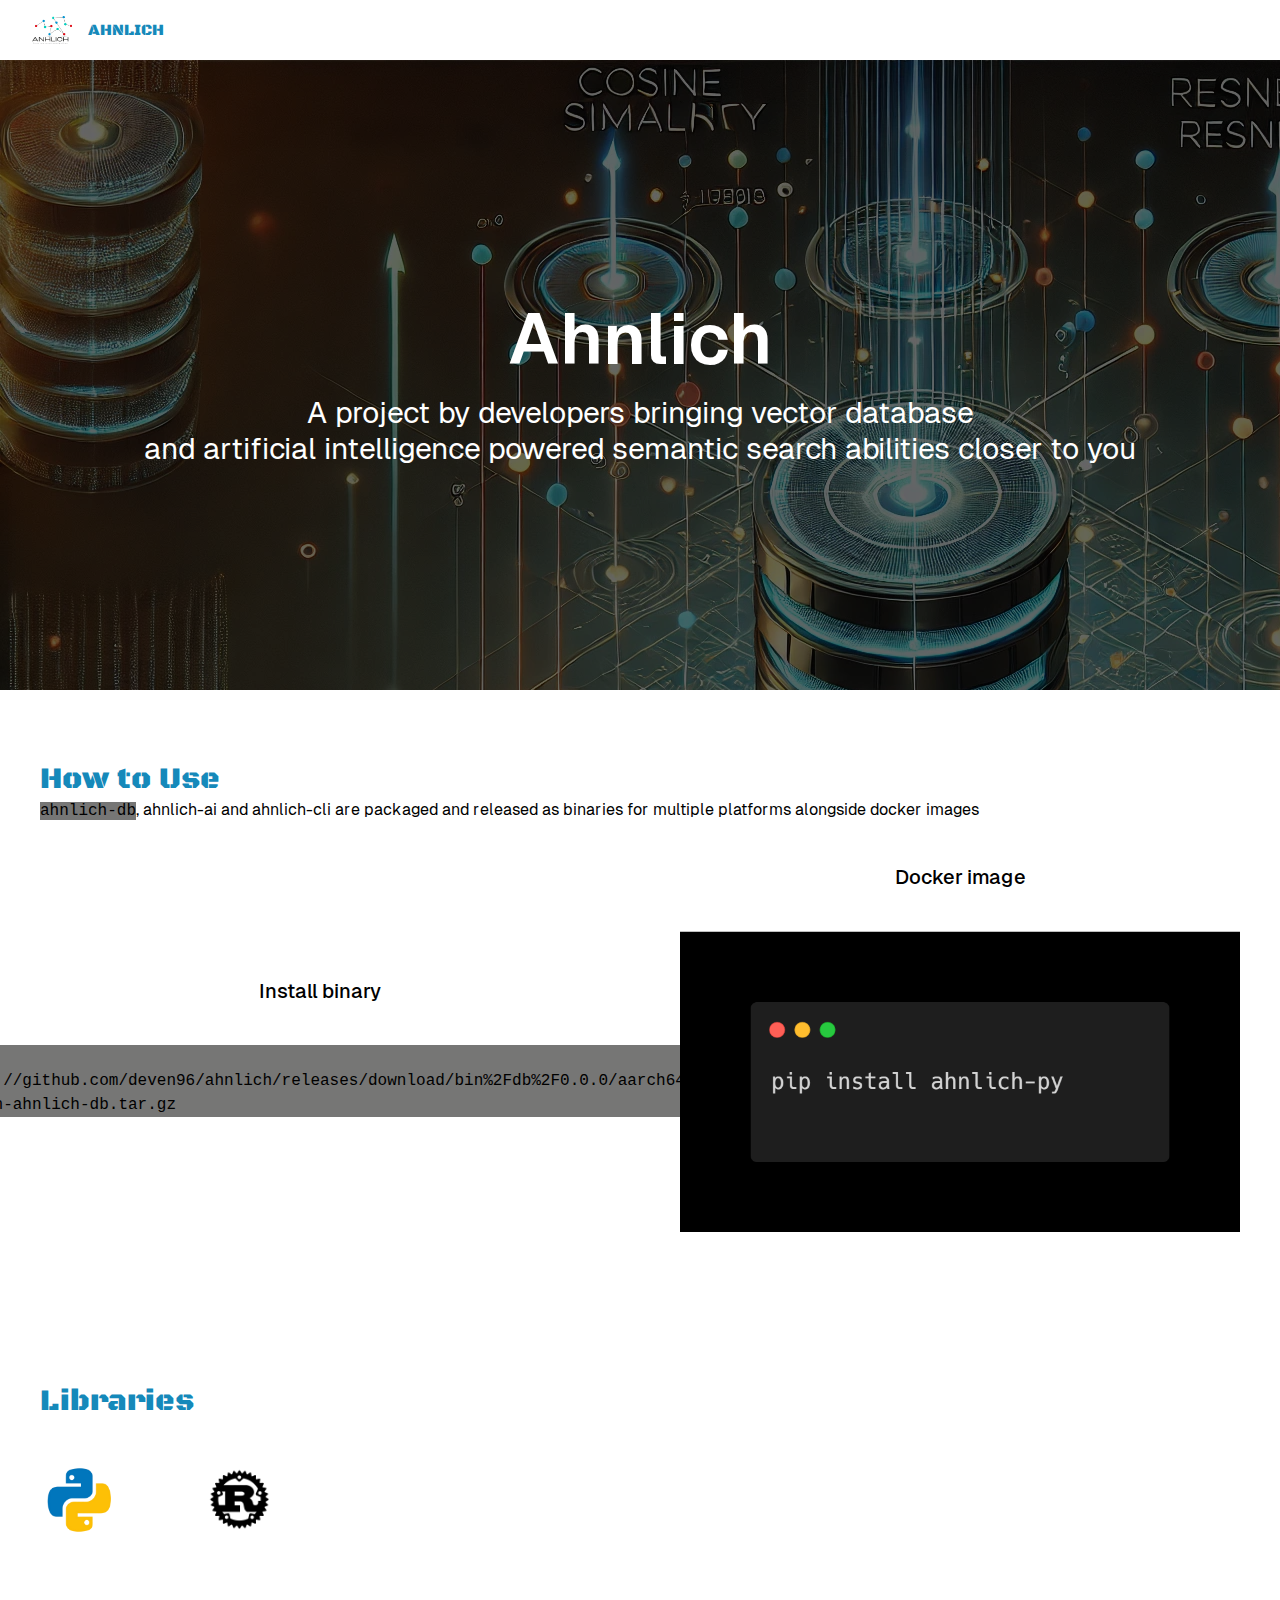
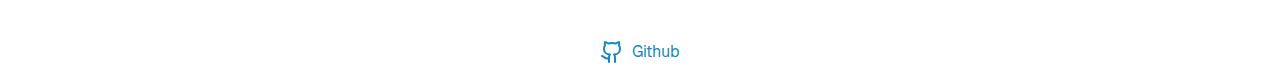
==== index.html @ a679c733 "Deploying to gh-pages from @ SLKhadeeja/ahnlich@1bf95fa87503fa2ef5f73cf2dc24a5d2ab0d6256 🚀" ====
<!DOCTYPE html><html lang="en"><head><meta charSet="utf-8"/><meta name="viewport" content="width=device-width, initial-scale=1"/><link rel="preload" href="/_next/static/media/4473ecc91f70f139-s.p.woff" as="font" crossorigin="" type="font/woff"/><link rel="preload" href="/_next/static/media/463dafcda517f24f-s.p.woff" as="font" crossorigin="" type="font/woff"/><link rel="preload" href="/_next/static/media/e4843cc3ab8a4ba1-s.p.woff2" as="font" crossorigin="" type="font/woff2"/><link rel="preload" as="image" href="assets/logo.jpg"/><link rel="preload" as="image" href="assets/pip-install.png"/><link rel="preload" as="image" href="assets/python-logo.png"/><link rel="preload" as="image" href="assets/rust-logo.png"/><link rel="stylesheet" href="/_next/static/css/ce405169a9b85085.css" data-precedence="next"/><link rel="preload" as="script" fetchPriority="low" href="/_next/static/chunks/webpack-27bd3e4604fb4cf7.js"/><script src="/_next/static/chunks/4bd1b696-80bcaf75e1b4285e.js" async=""></script><script src="/_next/static/chunks/517-d897cfd8fa92b021.js" async=""></script><script src="/_next/static/chunks/main-app-bf166c6b006082d7.js" async=""></script><meta name="next-size-adjust"/><link rel="icon" type="image" href="assets/logo.jpg"/><title>Ahnlich Web</title><meta name="description" content="A project by developers bringing vector database and artificial intelligence powered semantic search abilities closer to you "/><meta property="og:title" content="Ahnlich Web"/><meta property="og:description" content="A project by developers bringing vector database and artificial intelligence powered semantic search abilities closer to you "/><meta property="og:image" content="http://localhost:3000/assets/logo.jpg"/><meta name="twitter:card" content="summary_large_image"/><meta name="twitter:title" content="Ahnlich Web"/><meta name="twitter:description" content="A project by developers bringing vector database and artificial intelligence powered semantic search abilities closer to you "/><meta name="twitter:image" content="http://localhost:3000/assets/logo.jpg"/><link rel="icon" href="/favicon.ico" type="image/x-icon" sizes="16x16"/><script src="/_next/static/chunks/polyfills-42372ed130431b0a.js" noModule=""></script></head><body class="__variable_1e4310 __variable_c3aa02 __variable_12a6c1 antialiased"><header class="shadow-lg flex items-center justify-between py-4 px-8"><div class="flex items-center gap-4 text-primary __className_12a6c1"><img class="w-10" src="assets/logo.jpg" alt="A logo of ahnlich showing connecting node"/>AHNLICH</div></header><div class="grid items-center justify-items-center min-h-screen font-[family-name:var(--font-geist-sans)]"><main class="flex flex-col gap-8 items-center sm:items-start w-full"><section class="hero relative p-10 w-full h-[70vh] grid bg-[url(&#x27;/assets/hero.webp&#x27;)]"><div class="m-auto text-center text-white z-[15]"><h1 class="text-7xl font-semibold my-5">Ahnlich</h1><h2 class="text-3xl">A project by developers bringing vector database <br/> and artificial intelligence powered semantic search abilities closer to you</h2></div><div class="absolute bg-black/60 inset-0 h-full w-full z-[10]"></div></section><section class="p-10"><h3 class="text-primary font-medium text-3xl font-[family-name:var(--font-black-ops-one)]">How to Use</h3><p><code>ahnlich-db</code>, ahnlich-ai and ahnlich-cli are packaged and released as binaries for multiple platforms alongside docker images</p><div class="grid sm:grid-cols-2 gap-20 items-center flex-wrap justify-around my-10"><div class="flex flex-col items-center gap-10 cursor-pointer"><p class="text-xl font-medium">Install binary</p><code>wget https://github.com/deven96/ahnlich/releases/download/bin%2Fdb%2F0.0.0/aarch64-darwin-ahnlich-db.tar.gz</code></div><div class="flex flex-col items-center gap-10 cursor-pointer"><p class="text-xl font-medium">Docker image</p><img src="assets/pip-install.png" alt="Cargo installing snippet" class=""/></div></div></section><section class="p-10"><h3 class="text-primary font-medium text-3xl font-[family-name:var(--font-black-ops-one)]">Libraries</h3><div class="grid grid-cols-2 gap-20 items-center flex-wrap justify-around my-10"><a href="https://github.com/deven96/ahnlich/tree/main/examples/python/book-search" class="flex flex-col items-center gap-10 cursor-pointer" target="_blank" rel="noopener noreferrer"><img src="assets/python-logo.png" alt="Pyhton programming language logo" class="w-20"/></a><a href="https://github.com/deven96/ahnlich/tree/main/examples/rust/image-search" class="flex flex-col items-center gap-10 cursor-pointer" target="_blank" rel="noopener noreferrer"><img src="assets/rust-logo.png" alt="Rust programming language logo" class="w-20"/></a></div></section></main><footer class="row-start-3 flex gap-6 flex-wrap items-center justify-center py-5"><a class="flex items-center gap-2 hover:underline hover:underline-offset-4 text-primary" href="https://github.com/deven96/ahnlich" target="_blank" rel="noopener noreferrer"><svg xmlns="http://www.w3.org/2000/svg" width="24" height="24" viewBox="0 0 24 24" fill="none" stroke="currentColor" stroke-width="2" stroke-linecap="round" stroke-linejoin="round" class="lucide lucide-github"><path d="M15 22v-4a4.8 4.8 0 0 0-1-3.5c3 0 6-2 6-5.5.08-1.25-.27-2.48-1-3.5.28-1.15.28-2.35 0-3.5 0 0-1 0-3 1.5-2.64-.5-5.36-.5-8 0C6 2 5 2 5 2c-.3 1.15-.3 2.35 0 3.5A5.403 5.403 0 0 0 4 9c0 3.5 3 5.5 6 5.5-.39.49-.68 1.05-.85 1.65-.17.6-.22 1.23-.15 1.85v4"></path><path d="M9 18c-4.51 2-5-2-7-2"></path></svg>Github</a></footer></div><script src="/_next/static/chunks/webpack-27bd3e4604fb4cf7.js" async=""></script><script>(self.__next_f=self.__next_f||[]).push([0])</script><script>self.__next_f.push([1,"5:\"$Sreact.fragment\"\n6:I[5244,[],\"\"]\n7:I[3866,[],\"\"]\n8:I[6213,[],\"OutletBoundary\"]\na:I[6213,[],\"MetadataBoundary\"]\nc:I[6213,[],\"ViewportBoundary\"]\ne:I[4835,[],\"\"]\n1:HL[\"/_next/static/media/4473ecc91f70f139-s.p.woff\",\"font\",{\"crossOrigin\":\"\",\"type\":\"font/woff\"}]\n2:HL[\"/_next/static/media/463dafcda517f24f-s.p.woff\",\"font\",{\"crossOrigin\":\"\",\"type\":\"font/woff\"}]\n3:HL[\"/_next/static/media/e4843cc3ab8a4ba1-s.p.woff2\",\"font\",{\"crossOrigin\":\"\",\"type\":\"font/woff2\"}]\n4:HL[\"/_next/static/css/ce405169a9b85085.css\",\"style\"]\n"])</script><script>self.__next_f.push([1,"0:{\"P\":null,\"b\":\"jPuvJKPwz0B2XInLwso5D\",\"p\":\"\",\"c\":[\"\",\"\"],\"i\":false,\"f\":[[[\"\",{\"children\":[\"__PAGE__\",{}]},\"$undefined\",\"$undefined\",true],[\"\",[\"$\",\"$5\",\"c\",{\"children\":[[[\"$\",\"link\",\"0\",{\"rel\":\"stylesheet\",\"href\":\"/_next/static/css/ce405169a9b85085.css\",\"precedence\":\"next\",\"crossOrigin\":\"$undefined\",\"nonce\":\"$undefined\"}]],[\"$\",\"html\",null,{\"lang\":\"en\",\"children\":[[\"$\",\"head\",null,{\"children\":[\"$\",\"link\",null,{\"rel\":\"icon\",\"type\":\"image\",\"href\":\"assets/logo.jpg\"}]}],[\"$\",\"body\",null,{\"className\":\"__variable_1e4310 __variable_c3aa02 __variable_12a6c1 antialiased\",\"children\":[[\"$\",\"header\",null,{\"className\":\"shadow-lg flex items-center justify-between py-4 px-8\",\"children\":[\"$\",\"div\",null,{\"className\":\"flex items-center gap-4 text-primary __className_12a6c1\",\"children\":[[\"$\",\"img\",null,{\"className\":\"w-10\",\"src\":\"assets/logo.jpg\",\"alt\":\"A logo of ahnlich showing connecting node\"}],\"AHNLICH\"]}]}],[\"$\",\"$L6\",null,{\"parallelRouterKey\":\"children\",\"segmentPath\":[\"children\"],\"error\":\"$undefined\",\"errorStyles\":\"$undefined\",\"errorScripts\":\"$undefined\",\"template\":[\"$\",\"$L7\",null,{}],\"templateStyles\":\"$undefined\",\"templateScripts\":\"$undefined\",\"notFound\":[[\"$\",\"title\",null,{\"children\":\"404: This page could not be found.\"}],[\"$\",\"div\",null,{\"style\":{\"fontFamily\":\"system-ui,\\\"Segoe UI\\\",Roboto,Helvetica,Arial,sans-serif,\\\"Apple Color Emoji\\\",\\\"Segoe UI Emoji\\\"\",\"height\":\"100vh\",\"textAlign\":\"center\",\"display\":\"flex\",\"flexDirection\":\"column\",\"alignItems\":\"center\",\"justifyContent\":\"center\"},\"children\":[\"$\",\"div\",null,{\"children\":[[\"$\",\"style\",null,{\"dangerouslySetInnerHTML\":{\"__html\":\"body{color:#000;background:#fff;margin:0}.next-error-h1{border-right:1px solid rgba(0,0,0,.3)}@media (prefers-color-scheme:dark){body{color:#fff;background:#000}.next-error-h1{border-right:1px solid rgba(255,255,255,.3)}}\"}}],[\"$\",\"h1\",null,{\"className\":\"next-error-h1\",\"style\":{\"display\":\"inline-block\",\"margin\":\"0 20px 0 0\",\"padding\":\"0 23px 0 0\",\"fontSize\":24,\"fontWeight\":500,\"verticalAlign\":\"top\",\"lineHeight\":\"49px\"},\"children\":\"404\"}],[\"$\",\"div\",null,{\"style\":{\"display\":\"inline-block\"},\"children\":[\"$\",\"h2\",null,{\"style\":{\"fontSize\":14,\"fontWeight\":400,\"lineHeight\":\"49px\",\"margin\":0},\"children\":\"This page could not be found.\"}]}]]}]}]],\"notFoundStyles\":[]}]]}]]}]]}],{\"children\":[\"__PAGE__\",[\"$\",\"$5\",\"c\",{\"children\":[[\"$\",\"div\",null,{\"className\":\"grid items-center justify-items-center min-h-screen font-[family-name:var(--font-geist-sans)]\",\"children\":[[\"$\",\"main\",null,{\"className\":\"flex flex-col gap-8 items-center sm:items-start w-full\",\"children\":[[\"$\",\"section\",null,{\"className\":\"hero relative p-10 w-full h-[70vh] grid bg-[url('/assets/hero.webp')]\",\"children\":[[\"$\",\"div\",null,{\"className\":\"m-auto text-center text-white z-[15]\",\"children\":[[\"$\",\"h1\",null,{\"className\":\"text-7xl font-semibold my-5\",\"children\":\"Ahnlich\"}],[\"$\",\"h2\",null,{\"className\":\"text-3xl\",\"children\":[\"A project by developers bringing vector database \",[\"$\",\"br\",null,{}],\" and artificial intelligence powered semantic search abilities closer to you\"]}]]}],[\"$\",\"div\",null,{\"className\":\"absolute bg-black/60 inset-0 h-full w-full z-[10]\"}]]}],[\"$\",\"section\",null,{\"className\":\"p-10\",\"children\":[[\"$\",\"h3\",null,{\"className\":\"text-primary font-medium text-3xl font-[family-name:var(--font-black-ops-one)]\",\"children\":\"How to Use\"}],[\"$\",\"p\",null,{\"children\":[[\"$\",\"code\",null,{\"children\":\"ahnlich-db\"}],\", ahnlich-ai and ahnlich-cli are packaged and released as binaries for multiple platforms alongside docker images\"]}],[\"$\",\"div\",null,{\"className\":\"grid sm:grid-cols-2 gap-20 items-center flex-wrap justify-around my-10\",\"children\":[[\"$\",\"div\",null,{\"className\":\"flex flex-col items-center gap-10 cursor-pointer\",\"children\":[[\"$\",\"p\",null,{\"className\":\"text-xl font-medium\",\"children\":\"Install binary\"}],[\"$\",\"code\",null,{\"children\":\"wget https://github.com/deven96/ahnlich/releases/download/bin%2Fdb%2F0.0.0/aarch64-darwin-ahnlich-db.tar.gz\"}]]}],[\"$\",\"div\",null,{\"className\":\"flex flex-col items-center gap-10 cursor-pointer\",\"children\":[[\"$\",\"p\",null,{\"className\":\"text-xl font-medium\",\"children\":\"Docker image\"}],[\"$\",\"img\",null,{\"src\":\"assets/pip-install.png\",\"alt\":\"Cargo installing snippet\",\"className\":\"\"}]]}]]}]]}],[\"$\",\"section\",null,{\"className\":\"p-10\",\"children\":[[\"$\",\"h3\",null,{\"className\":\"text-primary font-medium text-3xl font-[family-name:var(--font-black-ops-one)]\",\"children\":\"Libraries\"}],[\"$\",\"div\",null,{\"className\":\"grid grid-cols-2 gap-20 items-center flex-wrap justify-around my-10\",\"children\":[[\"$\",\"a\",null,{\"href\":\"https://github.com/deven96/ahnlich/tree/main/examples/python/book-search\",\"className\":\"flex flex-col items-center gap-10 cursor-pointer\",\"target\":\"_blank\",\"rel\":\"noopener noreferrer\",\"children\":[\"$\",\"img\",null,{\"src\":\"assets/python-logo.png\",\"alt\":\"Pyhton programming language logo\",\"className\":\"w-20\"}]}],[\"$\",\"a\",null,{\"href\":\"https://github.com/deven96/ahnlich/tree/main/examples/rust/image-search\",\"className\":\"flex flex-col items-center gap-10 cursor-pointer\",\"target\":\"_blank\",\"rel\":\"noopener noreferrer\",\"children\":[\"$\",\"img\",null,{\"src\":\"assets/rust-logo.png\",\"alt\":\"Rust programming language logo\",\"className\":\"w-20\"}]}]]}]]}]]}],[\"$\",\"footer\",null,{\"className\":\"row-start-3 flex gap-6 flex-wrap items-center justify-center py-5\",\"children\":[\"$\",\"a\",null,{\"className\":\"flex items-center gap-2 hover:underline hover:underline-offset-4 text-primary\",\"href\":\"https://github.com/deven96/ahnlich\",\"target\":\"_blank\",\"rel\":\"noopener noreferrer\",\"children\":[[\"$\",\"svg\",null,{\"ref\":\"$undefined\",\"xmlns\":\"http://www.w3.org/2000/svg\",\"width\":24,\"height\":24,\"viewBox\":\"0 0 24 24\",\"fill\":\"none\",\"stroke\":\"currentColor\",\"strokeWidth\":2,\"strokeLinecap\":\"round\",\"strokeLinejoin\":\"round\",\"className\":\"lucide lucide-github\",\"children\":[[\"$\",\"path\",\"tonef\",{\"d\":\"M15 22v-4a4.8 4.8 0 0 0-1-3.5c3 0 6-2 6-5.5.08-1.25-.27-2.48-1-3.5.28-1.15.28-2.35 0-3.5 0 0-1 0-3 1.5-2.64-.5-5.36-.5-8 0C6 2 5 2 5 2c-.3 1.15-.3 2.35 0 3.5A5.403 5.403 0 0 0 4 9c0 3.5 3 5.5 6 5.5-.39.49-.68 1.05-.85 1.65-.17.6-.22 1.23-.15 1.85v4\"}],[\"$\",\"path\",\"9comsn\",{\"d\":\"M9 18c-4.51 2-5-2-7-2\"}],\"$undefined\"]}],\"Github\"]}]}]]}],null,[\"$\",\"$L8\",null,{\"children\":\"$L9\"}]]}],{},null]},null],[\"$\",\"$5\",\"h\",{\"children\":[null,[\"$\",\"$5\",\"4S8iiLWV_80Z3QGob3EgC\",{\"children\":[[\"$\",\"$La\",null,{\"children\":\"$Lb\"}],[\"$\",\"$Lc\",null,{\"children\":\"$Ld\"}],[\"$\",\"meta\",null,{\"name\":\"next-size-adjust\"}]]}]]}]]],\"m\":\"$undefined\",\"G\":[\"$e\",\"$undefined\"],\"s\":false,\"S\":true}\n"])</script><script>self.__next_f.push([1,"d:[[\"$\",\"meta\",\"0\",{\"name\":\"viewport\",\"content\":\"width=device-width, initial-scale=1\"}]]\nb:[[\"$\",\"meta\",\"0\",{\"charSet\":\"utf-8\"}],[\"$\",\"title\",\"1\",{\"children\":\"Ahnlich Web\"}],[\"$\",\"meta\",\"2\",{\"name\":\"description\",\"content\":\"A project by developers bringing vector database and artificial intelligence powered semantic search abilities closer to you \"}],[\"$\",\"meta\",\"3\",{\"property\":\"og:title\",\"content\":\"Ahnlich Web\"}],[\"$\",\"meta\",\"4\",{\"property\":\"og:description\",\"content\":\"A project by developers bringing vector database and artificial intelligence powered semantic search abilities closer to you \"}],[\"$\",\"meta\",\"5\",{\"property\":\"og:image\",\"content\":\"http://localhost:3000/assets/logo.jpg\"}],[\"$\",\"meta\",\"6\",{\"name\":\"twitter:card\",\"content\":\"summary_large_image\"}],[\"$\",\"meta\",\"7\",{\"name\":\"twitter:title\",\"content\":\"Ahnlich Web\"}],[\"$\",\"meta\",\"8\",{\"name\":\"twitter:description\",\"content\":\"A project by developers bringing vector database and artificial intelligence powered semantic search abilities closer to you \"}],[\"$\",\"meta\",\"9\",{\"name\":\"twitter:image\",\"content\":\"http://localhost:3000/assets/logo.jpg\"}],[\"$\",\"link\",\"10\",{\"rel\":\"icon\",\"href\":\"/favicon.ico\",\"type\":\"image/x-icon\",\"sizes\":\"16x16\"}]]\n"])</script><script>self.__next_f.push([1,"9:null\n"])</script></body></html>
---- _next/static/css/ce405169a9b85085.css ----
@font-face{font-family:geistSans;src:url(/_next/static/media/4473ecc91f70f139-s.p.woff) format("woff");font-display:swap;font-weight:100 900}@font-face{font-family:geistSans Fallback;src:local("Arial");ascent-override:85.83%;descent-override:20.52%;line-gap-override:9.33%;size-adjust:107.19%}.__className_1e4310{font-family:geistSans,geistSans Fallback}.__variable_1e4310{--font-geist-sans:"geistSans","geistSans Fallback"}@font-face{font-family:geistMono;src:url(/_next/static/media/463dafcda517f24f-s.p.woff) format("woff");font-display:swap;font-weight:100 900}@font-face{font-family:geistMono Fallback;src:local("Arial");ascent-override:69.97%;descent-override:16.73%;line-gap-override:7.61%;size-adjust:131.49%}.__className_c3aa02{font-family:geistMono,geistMono Fallback}.__variable_c3aa02{--font-geist-mono:"geistMono","geistMono Fallback"}@font-face{font-family:Black Ops One;font-style:normal;font-weight:400;font-display:swap;src:url(/_next/static/media/6bbc85eab4c5b2c3-s.woff2) format("woff2");unicode-range:u+0460-052f,u+1c80-1c8a,u+20b4,u+2de0-2dff,u+a640-a69f,u+fe2e-fe2f}@font-face{font-family:Black Ops One;font-style:normal;font-weight:400;font-display:swap;src:url(/_next/static/media/6b1bc5889048d1d0-s.woff2) format("woff2");unicode-range:u+0102-0103,u+0110-0111,u+0128-0129,u+0168-0169,u+01a0-01a1,u+01af-01b0,u+0300-0301,u+0303-0304,u+0308-0309,u+0323,u+0329,u+1ea0-1ef9,u+20ab}@font-face{font-family:Black Ops One;font-style:normal;font-weight:400;font-display:swap;src:url(/_next/static/media/c903598a4f5aa62c-s.woff2) format("woff2");unicode-range:u+0100-02ba,u+02bd-02c5,u+02c7-02cc,u+02ce-02d7,u+02dd-02ff,u+0304,u+0308,u+0329,u+1d00-1dbf,u+1e00-1e9f,u+1ef2-1eff,u+2020,u+20a0-20ab,u+20ad-20c0,u+2113,u+2c60-2c7f,u+a720-a7ff}@font-face{font-family:Black Ops One;font-style:normal;font-weight:400;font-display:swap;src:url(/_next/static/media/e4843cc3ab8a4ba1-s.p.woff2) format("woff2");unicode-range:u+00??,u+0131,u+0152-0153,u+02bb-02bc,u+02c6,u+02da,u+02dc,u+0304,u+0308,u+0329,u+2000-206f,u+20ac,u+2122,u+2191,u+2193,u+2212,u+2215,u+feff,u+fffd}@font-face{font-family:Black Ops One Fallback;src:local("Arial");ascent-override:74.14%;descent-override:27.30%;line-gap-override:0.00%;size-adjust:123.22%}.__className_12a6c1{font-family:Black Ops One,Black Ops One Fallback;font-weight:400;font-style:normal}.__variable_12a6c1{--font-black-ops-one:"Black Ops One","Black Ops One Fallback"}*,:after,:before{--tw-border-spacing-x:0;--tw-border-spacing-y:0;--tw-translate-x:0;--tw-translate-y:0;--tw-rotate:0;--tw-skew-x:0;--tw-skew-y:0;--tw-scale-x:1;--tw-scale-y:1;--tw-pan-x: ;--tw-pan-y: ;--tw-pinch-zoom: ;--tw-scroll-snap-strictness:proximity;--tw-gradient-from-position: ;--tw-gradient-via-position: ;--tw-gradient-to-position: ;--tw-ordinal: ;--tw-slashed-zero: ;--tw-numeric-figure: ;--tw-numeric-spacing: ;--tw-numeric-fraction: ;--tw-ring-inset: ;--tw-ring-offset-width:0px;--tw-ring-offset-color:#fff;--tw-ring-color:rgba(59,130,246,.5);--tw-ring-offset-shadow:0 0 #0000;--tw-ring-shadow:0 0 #0000;--tw-shadow:0 0 #0000;--tw-shadow-colored:0 0 #0000;--tw-blur: ;--tw-brightness: ;--tw-contrast: ;--tw-grayscale: ;--tw-hue-rotate: ;--tw-invert: ;--tw-saturate: ;--tw-sepia: ;--tw-drop-shadow: ;--tw-backdrop-blur: ;--tw-backdrop-brightness: ;--tw-backdrop-contrast: ;--tw-backdrop-grayscale: ;--tw-backdrop-hue-rotate: ;--tw-backdrop-invert: ;--tw-backdrop-opacity: ;--tw-backdrop-saturate: ;--tw-backdrop-sepia: ;--tw-contain-size: ;--tw-contain-layout: ;--tw-contain-paint: ;--tw-contain-style: }::backdrop{--tw-border-spacing-x:0;--tw-border-spacing-y:0;--tw-translate-x:0;--tw-translate-y:0;--tw-rotate:0;--tw-skew-x:0;--tw-skew-y:0;--tw-scale-x:1;--tw-scale-y:1;--tw-pan-x: ;--tw-pan-y: ;--tw-pinch-zoom: ;--tw-scroll-snap-strictness:proximity;--tw-gradient-from-position: ;--tw-gradient-via-position: ;--tw-gradient-to-position: ;--tw-ordinal: ;--tw-slashed-zero: ;--tw-numeric-figure: ;--tw-numeric-spacing: ;--tw-numeric-fraction: ;--tw-ring-inset: ;--tw-ring-offset-width:0px;--tw-ring-offset-color:#fff;--tw-ring-color:rgba(59,130,246,.5);--tw-ring-offset-shadow:0 0 #0000;--tw-ring-shadow:0 0 #0000;--tw-shadow:0 0 #0000;--tw-shadow-colored:0 0 #0000;--tw-blur: ;--tw-brightness: ;--tw-contrast: ;--tw-grayscale: ;--tw-hue-rotate: ;--tw-invert: ;--tw-saturate: ;--tw-sepia: ;--tw-drop-shadow: ;--tw-backdrop-blur: ;--tw-backdrop-brightness: ;--tw-backdrop-contrast: ;--tw-backdrop-grayscale: ;--tw-backdrop-hue-rotate: ;--tw-backdrop-invert: ;--tw-backdrop-opacity: ;--tw-backdrop-saturate: ;--tw-backdrop-sepia: ;--tw-contain-size: ;--tw-contain-layout: ;--tw-contain-paint: ;--tw-contain-style: }/*
! tailwindcss v3.4.15 | MIT License | https://tailwindcss.com
*/*,:after,:before{box-sizing:border-box;border:0 solid #e5e7eb}:after,:before{--tw-content:""}:host,html{line-height:1.5;-webkit-text-size-adjust:100%;-moz-tab-size:4;tab-size:4;font-family:ui-sans-serif,system-ui,sans-serif,Apple Color Emoji,Segoe UI Emoji,Segoe UI Symbol,Noto Color Emoji;font-feature-settings:normal;font-variation-settings:normal;-webkit-tap-highlight-color:transparent}body{margin:0;line-height:inherit}hr{height:0;color:inherit;border-top-width:1px}abbr:where([title]){text-decoration:underline dotted}h1,h2,h3,h4,h5,h6{font-size:inherit;font-weight:inherit}a{color:inherit;text-decoration:inherit}b,strong{font-weight:bolder}code,kbd,pre,samp{font-family:ui-monospace,SFMono-Regular,Menlo,Monaco,Consolas,Liberation Mono,Courier New,monospace;font-feature-settings:normal;font-variation-settings:normal;font-size:1em}small{font-size:80%}sub,sup{font-size:75%;line-height:0;position:relative;vertical-align:baseline}sub{bottom:-.25em}sup{top:-.5em}table{text-indent:0;border-color:inherit;border-collapse:collapse}button,input,optgroup,select,textarea{font-family:inherit;font-feature-settings:inherit;font-variation-settings:inherit;font-size:100%;font-weight:inherit;line-height:inherit;letter-spacing:inherit;color:inherit;margin:0;padding:0}button,select{text-transform:none}button,input:where([type=button]),input:where([type=reset]),input:where([type=submit]){-webkit-appearance:button;background-color:transparent;background-image:none}:-moz-focusring{outline:auto}:-moz-ui-invalid{box-shadow:none}progress{vertical-align:baseline}::-webkit-inner-spin-button,::-webkit-outer-spin-button{height:auto}[type=search]{-webkit-appearance:textfield;outline-offset:-2px}::-webkit-search-decoration{-webkit-appearance:none}::-webkit-file-upload-button{-webkit-appearance:button;font:inherit}summary{display:list-item}blockquote,dd,dl,figure,h1,h2,h3,h4,h5,h6,hr,p,pre{margin:0}fieldset{margin:0}fieldset,legend{padding:0}menu,ol,ul{list-style:none;margin:0;padding:0}dialog{padding:0}textarea{resize:vertical}input::placeholder,textarea::placeholder{opacity:1;color:#9ca3af}[role=button],button{cursor:pointer}:disabled{cursor:default}audio,canvas,embed,iframe,img,object,svg,video{display:block;vertical-align:middle}img,video{max-width:100%;height:auto}[hidden]:where(:not([hidden=until-found])){display:none}.absolute{position:absolute}.relative{position:relative}.inset-0{inset:0}.z-\[10\]{z-index:10}.z-\[15\]{z-index:15}.row-start-3{grid-row-start:3}.m-auto{margin:auto}.my-10{margin-top:2.5rem;margin-bottom:2.5rem}.my-5{margin-top:1.25rem;margin-bottom:1.25rem}.flex{display:flex}.grid{display:grid}.h-\[70vh\]{height:70vh}.h-full{height:100%}.min-h-screen{min-height:100vh}.w-10{width:2.5rem}.w-20{width:5rem}.w-full{width:100%}.cursor-pointer{cursor:pointer}.grid-cols-2{grid-template-columns:repeat(2,minmax(0,1fr))}.flex-col{flex-direction:column}.flex-wrap{flex-wrap:wrap}.items-center{align-items:center}.justify-center{justify-content:center}.justify-between{justify-content:space-between}.justify-around{justify-content:space-around}.justify-items-center{justify-items:center}.gap-10{gap:2.5rem}.gap-2{gap:.5rem}.gap-20{gap:5rem}.gap-4{gap:1rem}.gap-6{gap:1.5rem}.gap-8{gap:2rem}.bg-black\/60{background-color:rgba(0,0,0,.6)}.bg-\[url\(\'\/assets\/hero\.webp\'\)\]{background-image:url(/assets/hero.webp)}.p-10{padding:2.5rem}.px-8{padding-left:2rem;padding-right:2rem}.py-4{padding-top:1rem;padding-bottom:1rem}.py-5{padding-top:1.25rem;padding-bottom:1.25rem}.text-center{text-align:center}.font-\[family-name\:var\(--font-black-ops-one\)\]{font-family:var(--font-black-ops-one)}.font-\[family-name\:var\(--font-geist-sans\)\]{font-family:var(--font-geist-sans)}.text-3xl{font-size:1.875rem;line-height:2.25rem}.text-7xl{font-size:4.5rem;line-height:1}.text-xl{font-size:1.25rem;line-height:1.75rem}.font-medium{font-weight:500}.font-semibold{font-weight:600}.text-primary{--tw-text-opacity:1;color:rgb(21 137 186/var(--tw-text-opacity,1))}.text-white{--tw-text-opacity:1;color:rgb(255 255 255/var(--tw-text-opacity,1))}.antialiased{-webkit-font-smoothing:antialiased;-moz-osx-font-smoothing:grayscale}.shadow-lg{--tw-shadow:0 10px 15px -3px rgba(0,0,0,.1),0 4px 6px -4px rgba(0,0,0,.1);--tw-shadow-colored:0 10px 15px -3px var(--tw-shadow-color),0 4px 6px -4px var(--tw-shadow-color);box-shadow:var(--tw-ring-offset-shadow,0 0 #0000),var(--tw-ring-shadow,0 0 #0000),var(--tw-shadow)}:root{--background:#e0e2e3;--foreground:#171717}body{font-family:Arial,Helvetica,sans-serif}code{background:#767675}.hover\:underline:hover{text-decoration-line:underline}.hover\:underline-offset-4:hover{text-underline-offset:4px}@media (min-width:640px){.sm\:grid-cols-2{grid-template-columns:repeat(2,minmax(0,1fr))}.sm\:items-start{align-items:flex-start}}
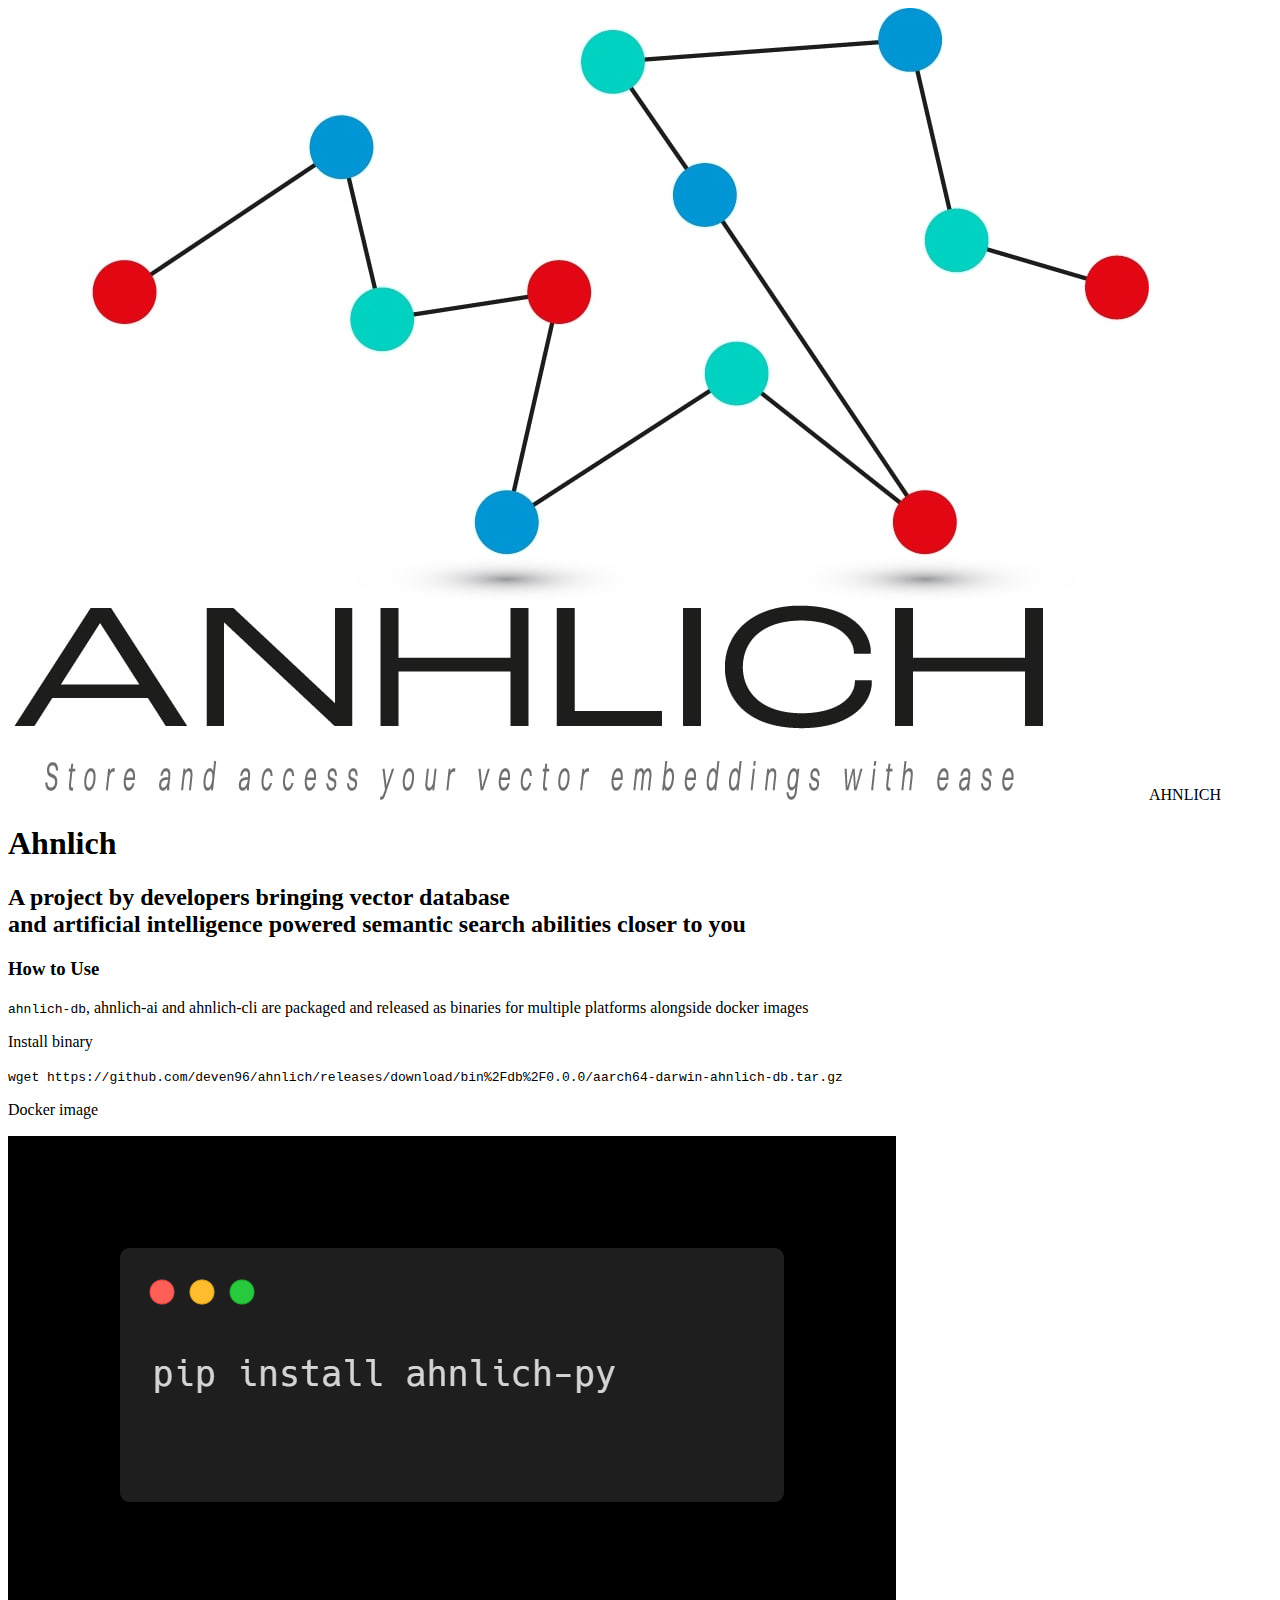
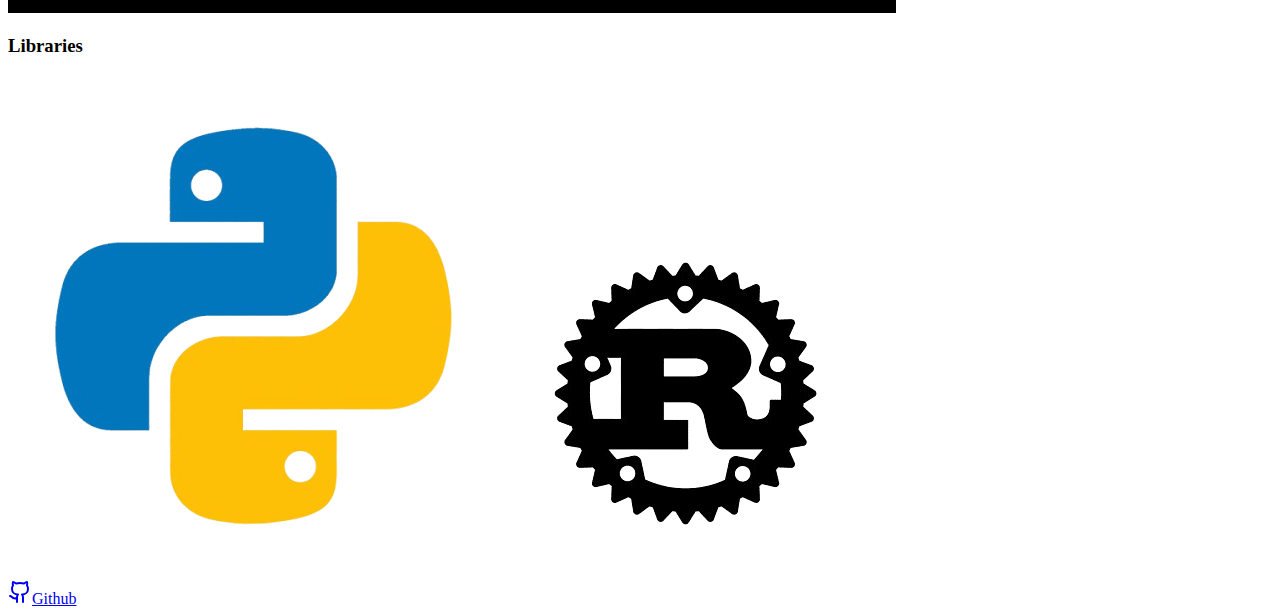
==== commit 5895120a: "Deploying to gh-pages from @ SLKhadeeja/ahnlich@629a5bdc89dcafb895aacd84c381e95b664885ec 🚀" ====
--- a/index.html
+++ b/index.html
@@ -1 +1 @@
-<!DOCTYPE html><html lang="en"><head><meta charSet="utf-8"/><meta name="viewport" content="width=device-width, initial-scale=1"/><link rel="preload" href="/_next/static/media/4473ecc91f70f139-s.p.woff" as="font" crossorigin="" type="font/woff"/><link rel="preload" href="/_next/static/media/463dafcda517f24f-s.p.woff" as="font" crossorigin="" type="font/woff"/><link rel="preload" href="/_next/static/media/e4843cc3ab8a4ba1-s.p.woff2" as="font" crossorigin="" type="font/woff2"/><link rel="preload" as="image" href="assets/logo.jpg"/><link rel="preload" as="image" href="assets/pip-install.png"/><link rel="preload" as="image" href="assets/python-logo.png"/><link rel="preload" as="image" href="assets/rust-logo.png"/><link rel="stylesheet" href="/_next/static/css/ce405169a9b85085.css" data-precedence="next"/><link rel="preload" as="script" fetchPriority="low" href="/_next/static/chunks/webpack-27bd3e4604fb4cf7.js"/><script src="/_next/static/chunks/4bd1b696-80bcaf75e1b4285e.js" async=""></script><script src="/_next/static/chunks/517-d897cfd8fa92b021.js" async=""></script><script src="/_next/static/chunks/main-app-bf166c6b006082d7.js" async=""></script><meta name="next-size-adjust"/><link rel="icon" type="image" href="assets/logo.jpg"/><title>Ahnlich Web</title><meta name="description" content="A project by developers bringing vector database and artificial intelligence powered semantic search abilities closer to you "/><meta property="og:title" content="Ahnlich Web"/><meta property="og:description" content="A project by developers bringing vector database and artificial intelligence powered semantic search abilities closer to you "/><meta property="og:image" content="http://localhost:3000/assets/logo.jpg"/><meta name="twitter:card" content="summary_large_image"/><meta name="twitter:title" content="Ahnlich Web"/><meta name="twitter:description" content="A project by developers bringing vector database and artificial intelligence powered semantic search abilities closer to you "/><meta name="twitter:image" content="http://localhost:3000/assets/logo.jpg"/><link rel="icon" href="/favicon.ico" type="image/x-icon" sizes="16x16"/><script src="/_next/static/chunks/polyfills-42372ed130431b0a.js" noModule=""></script></head><body class="__variable_1e4310 __variable_c3aa02 __variable_12a6c1 antialiased"><header class="shadow-lg flex items-center justify-between py-4 px-8"><div class="flex items-center gap-4 text-primary __className_12a6c1"><img class="w-10" src="assets/logo.jpg" alt="A logo of ahnlich showing connecting node"/>AHNLICH</div></header><div class="grid items-center justify-items-center min-h-screen font-[family-name:var(--font-geist-sans)]"><main class="flex flex-col gap-8 items-center sm:items-start w-full"><section class="hero relative p-10 w-full h-[70vh] grid bg-[url(&#x27;/assets/hero.webp&#x27;)]"><div class="m-auto text-center text-white z-[15]"><h1 class="text-7xl font-semibold my-5">Ahnlich</h1><h2 class="text-3xl">A project by developers bringing vector database <br/> and artificial intelligence powered semantic search abilities closer to you</h2></div><div class="absolute bg-black/60 inset-0 h-full w-full z-[10]"></div></section><section class="p-10"><h3 class="text-primary font-medium text-3xl font-[family-name:var(--font-black-ops-one)]">How to Use</h3><p><code>ahnlich-db</code>, ahnlich-ai and ahnlich-cli are packaged and released as binaries for multiple platforms alongside docker images</p><div class="grid sm:grid-cols-2 gap-20 items-center flex-wrap justify-around my-10"><div class="flex flex-col items-center gap-10 cursor-pointer"><p class="text-xl font-medium">Install binary</p><code>wget https://github.com/deven96/ahnlich/releases/download/bin%2Fdb%2F0.0.0/aarch64-darwin-ahnlich-db.tar.gz</code></div><div class="flex flex-col items-center gap-10 cursor-pointer"><p class="text-xl font-medium">Docker image</p><img src="assets/pip-install.png" alt="Cargo installing snippet" class=""/></div></div></section><section class="p-10"><h3 class="text-primary font-medium text-3xl font-[family-name:var(--font-black-ops-one)]">Libraries</h3><div class="grid grid-cols-2 gap-20 items-center flex-wrap justify-around my-10"><a href="https://github.com/deven96/ahnlich/tree/main/examples/python/book-search" class="flex flex-col items-center gap-10 cursor-pointer" target="_blank" rel="noopener noreferrer"><img src="assets/python-logo.png" alt="Pyhton programming language logo" class="w-20"/></a><a href="https://github.com/deven96/ahnlich/tree/main/examples/rust/image-search" class="flex flex-col items-center gap-10 cursor-pointer" target="_blank" rel="noopener noreferrer"><img src="assets/rust-logo.png" alt="Rust programming language logo" class="w-20"/></a></div></section></main><footer class="row-start-3 flex gap-6 flex-wrap items-center justify-center py-5"><a class="flex items-center gap-2 hover:underline hover:underline-offset-4 text-primary" href="https://github.com/deven96/ahnlich" target="_blank" rel="noopener noreferrer"><svg xmlns="http://www.w3.org/2000/svg" width="24" height="24" viewBox="0 0 24 24" fill="none" stroke="currentColor" stroke-width="2" stroke-linecap="round" stroke-linejoin="round" class="lucide lucide-github"><path d="M15 22v-4a4.8 4.8 0 0 0-1-3.5c3 0 6-2 6-5.5.08-1.25-.27-2.48-1-3.5.28-1.15.28-2.35 0-3.5 0 0-1 0-3 1.5-2.64-.5-5.36-.5-8 0C6 2 5 2 5 2c-.3 1.15-.3 2.35 0 3.5A5.403 5.403 0 0 0 4 9c0 3.5 3 5.5 6 5.5-.39.49-.68 1.05-.85 1.65-.17.6-.22 1.23-.15 1.85v4"></path><path d="M9 18c-4.51 2-5-2-7-2"></path></svg>Github</a></footer></div><script src="/_next/static/chunks/webpack-27bd3e4604fb4cf7.js" async=""></script><script>(self.__next_f=self.__next_f||[]).push([0])</script><script>self.__next_f.push([1,"5:\"$Sreact.fragment\"\n6:I[5244,[],\"\"]\n7:I[3866,[],\"\"]\n8:I[6213,[],\"OutletBoundary\"]\na:I[6213,[],\"MetadataBoundary\"]\nc:I[6213,[],\"ViewportBoundary\"]\ne:I[4835,[],\"\"]\n1:HL[\"/_next/static/media/4473ecc91f70f139-s.p.woff\",\"font\",{\"crossOrigin\":\"\",\"type\":\"font/woff\"}]\n2:HL[\"/_next/static/media/463dafcda517f24f-s.p.woff\",\"font\",{\"crossOrigin\":\"\",\"type\":\"font/woff\"}]\n3:HL[\"/_next/static/media/e4843cc3ab8a4ba1-s.p.woff2\",\"font\",{\"crossOrigin\":\"\",\"type\":\"font/woff2\"}]\n4:HL[\"/_next/static/css/ce405169a9b85085.css\",\"style\"]\n"])</script><script>self.__next_f.push([1,"0:{\"P\":null,\"b\":\"jPuvJKPwz0B2XInLwso5D\",\"p\":\"\",\"c\":[\"\",\"\"],\"i\":false,\"f\":[[[\"\",{\"children\":[\"__PAGE__\",{}]},\"$undefined\",\"$undefined\",true],[\"\",[\"$\",\"$5\",\"c\",{\"children\":[[[\"$\",\"link\",\"0\",{\"rel\":\"stylesheet\",\"href\":\"/_next/static/css/ce405169a9b85085.css\",\"precedence\":\"next\",\"crossOrigin\":\"$undefined\",\"nonce\":\"$undefined\"}]],[\"$\",\"html\",null,{\"lang\":\"en\",\"children\":[[\"$\",\"head\",null,{\"children\":[\"$\",\"link\",null,{\"rel\":\"icon\",\"type\":\"image\",\"href\":\"assets/logo.jpg\"}]}],[\"$\",\"body\",null,{\"className\":\"__variable_1e4310 __variable_c3aa02 __variable_12a6c1 antialiased\",\"children\":[[\"$\",\"header\",null,{\"className\":\"shadow-lg flex items-center justify-between py-4 px-8\",\"children\":[\"$\",\"div\",null,{\"className\":\"flex items-center gap-4 text-primary __className_12a6c1\",\"children\":[[\"$\",\"img\",null,{\"className\":\"w-10\",\"src\":\"assets/logo.jpg\",\"alt\":\"A logo of ahnlich showing connecting node\"}],\"AHNLICH\"]}]}],[\"$\",\"$L6\",null,{\"parallelRouterKey\":\"children\",\"segmentPath\":[\"children\"],\"error\":\"$undefined\",\"errorStyles\":\"$undefined\",\"errorScripts\":\"$undefined\",\"template\":[\"$\",\"$L7\",null,{}],\"templateStyles\":\"$undefined\",\"templateScripts\":\"$undefined\",\"notFound\":[[\"$\",\"title\",null,{\"children\":\"404: This page could not be found.\"}],[\"$\",\"div\",null,{\"style\":{\"fontFamily\":\"system-ui,\\\"Segoe UI\\\",Roboto,Helvetica,Arial,sans-serif,\\\"Apple Color Emoji\\\",\\\"Segoe UI Emoji\\\"\",\"height\":\"100vh\",\"textAlign\":\"center\",\"display\":\"flex\",\"flexDirection\":\"column\",\"alignItems\":\"center\",\"justifyContent\":\"center\"},\"children\":[\"$\",\"div\",null,{\"children\":[[\"$\",\"style\",null,{\"dangerouslySetInnerHTML\":{\"__html\":\"body{color:#000;background:#fff;margin:0}.next-error-h1{border-right:1px solid rgba(0,0,0,.3)}@media (prefers-color-scheme:dark){body{color:#fff;background:#000}.next-error-h1{border-right:1px solid rgba(255,255,255,.3)}}\"}}],[\"$\",\"h1\",null,{\"className\":\"next-error-h1\",\"style\":{\"display\":\"inline-block\",\"margin\":\"0 20px 0 0\",\"padding\":\"0 23px 0 0\",\"fontSize\":24,\"fontWeight\":500,\"verticalAlign\":\"top\",\"lineHeight\":\"49px\"},\"children\":\"404\"}],[\"$\",\"div\",null,{\"style\":{\"display\":\"inline-block\"},\"children\":[\"$\",\"h2\",null,{\"style\":{\"fontSize\":14,\"fontWeight\":400,\"lineHeight\":\"49px\",\"margin\":0},\"children\":\"This page could not be found.\"}]}]]}]}]],\"notFoundStyles\":[]}]]}]]}]]}],{\"children\":[\"__PAGE__\",[\"$\",\"$5\",\"c\",{\"children\":[[\"$\",\"div\",null,{\"className\":\"grid items-center justify-items-center min-h-screen font-[family-name:var(--font-geist-sans)]\",\"children\":[[\"$\",\"main\",null,{\"className\":\"flex flex-col gap-8 items-center sm:items-start w-full\",\"children\":[[\"$\",\"section\",null,{\"className\":\"hero relative p-10 w-full h-[70vh] grid bg-[url('/assets/hero.webp')]\",\"children\":[[\"$\",\"div\",null,{\"className\":\"m-auto text-center text-white z-[15]\",\"children\":[[\"$\",\"h1\",null,{\"className\":\"text-7xl font-semibold my-5\",\"children\":\"Ahnlich\"}],[\"$\",\"h2\",null,{\"className\":\"text-3xl\",\"children\":[\"A project by developers bringing vector database \",[\"$\",\"br\",null,{}],\" and artificial intelligence powered semantic search abilities closer to you\"]}]]}],[\"$\",\"div\",null,{\"className\":\"absolute bg-black/60 inset-0 h-full w-full z-[10]\"}]]}],[\"$\",\"section\",null,{\"className\":\"p-10\",\"children\":[[\"$\",\"h3\",null,{\"className\":\"text-primary font-medium text-3xl font-[family-name:var(--font-black-ops-one)]\",\"children\":\"How to Use\"}],[\"$\",\"p\",null,{\"children\":[[\"$\",\"code\",null,{\"children\":\"ahnlich-db\"}],\", ahnlich-ai and ahnlich-cli are packaged and released as binaries for multiple platforms alongside docker images\"]}],[\"$\",\"div\",null,{\"className\":\"grid sm:grid-cols-2 gap-20 items-center flex-wrap justify-around my-10\",\"children\":[[\"$\",\"div\",null,{\"className\":\"flex flex-col items-center gap-10 cursor-pointer\",\"children\":[[\"$\",\"p\",null,{\"className\":\"text-xl font-medium\",\"children\":\"Install binary\"}],[\"$\",\"code\",null,{\"children\":\"wget https://github.com/deven96/ahnlich/releases/download/bin%2Fdb%2F0.0.0/aarch64-darwin-ahnlich-db.tar.gz\"}]]}],[\"$\",\"div\",null,{\"className\":\"flex flex-col items-center gap-10 cursor-pointer\",\"children\":[[\"$\",\"p\",null,{\"className\":\"text-xl font-medium\",\"children\":\"Docker image\"}],[\"$\",\"img\",null,{\"src\":\"assets/pip-install.png\",\"alt\":\"Cargo installing snippet\",\"className\":\"\"}]]}]]}]]}],[\"$\",\"section\",null,{\"className\":\"p-10\",\"children\":[[\"$\",\"h3\",null,{\"className\":\"text-primary font-medium text-3xl font-[family-name:var(--font-black-ops-one)]\",\"children\":\"Libraries\"}],[\"$\",\"div\",null,{\"className\":\"grid grid-cols-2 gap-20 items-center flex-wrap justify-around my-10\",\"children\":[[\"$\",\"a\",null,{\"href\":\"https://github.com/deven96/ahnlich/tree/main/examples/python/book-search\",\"className\":\"flex flex-col items-center gap-10 cursor-pointer\",\"target\":\"_blank\",\"rel\":\"noopener noreferrer\",\"children\":[\"$\",\"img\",null,{\"src\":\"assets/python-logo.png\",\"alt\":\"Pyhton programming language logo\",\"className\":\"w-20\"}]}],[\"$\",\"a\",null,{\"href\":\"https://github.com/deven96/ahnlich/tree/main/examples/rust/image-search\",\"className\":\"flex flex-col items-center gap-10 cursor-pointer\",\"target\":\"_blank\",\"rel\":\"noopener noreferrer\",\"children\":[\"$\",\"img\",null,{\"src\":\"assets/rust-logo.png\",\"alt\":\"Rust programming language logo\",\"className\":\"w-20\"}]}]]}]]}]]}],[\"$\",\"footer\",null,{\"className\":\"row-start-3 flex gap-6 flex-wrap items-center justify-center py-5\",\"children\":[\"$\",\"a\",null,{\"className\":\"flex items-center gap-2 hover:underline hover:underline-offset-4 text-primary\",\"href\":\"https://github.com/deven96/ahnlich\",\"target\":\"_blank\",\"rel\":\"noopener noreferrer\",\"children\":[[\"$\",\"svg\",null,{\"ref\":\"$undefined\",\"xmlns\":\"http://www.w3.org/2000/svg\",\"width\":24,\"height\":24,\"viewBox\":\"0 0 24 24\",\"fill\":\"none\",\"stroke\":\"currentColor\",\"strokeWidth\":2,\"strokeLinecap\":\"round\",\"strokeLinejoin\":\"round\",\"className\":\"lucide lucide-github\",\"children\":[[\"$\",\"path\",\"tonef\",{\"d\":\"M15 22v-4a4.8 4.8 0 0 0-1-3.5c3 0 6-2 6-5.5.08-1.25-.27-2.48-1-3.5.28-1.15.28-2.35 0-3.5 0 0-1 0-3 1.5-2.64-.5-5.36-.5-8 0C6 2 5 2 5 2c-.3 1.15-.3 2.35 0 3.5A5.403 5.403 0 0 0 4 9c0 3.5 3 5.5 6 5.5-.39.49-.68 1.05-.85 1.65-.17.6-.22 1.23-.15 1.85v4\"}],[\"$\",\"path\",\"9comsn\",{\"d\":\"M9 18c-4.51 2-5-2-7-2\"}],\"$undefined\"]}],\"Github\"]}]}]]}],null,[\"$\",\"$L8\",null,{\"children\":\"$L9\"}]]}],{},null]},null],[\"$\",\"$5\",\"h\",{\"children\":[null,[\"$\",\"$5\",\"4S8iiLWV_80Z3QGob3EgC\",{\"children\":[[\"$\",\"$La\",null,{\"children\":\"$Lb\"}],[\"$\",\"$Lc\",null,{\"children\":\"$Ld\"}],[\"$\",\"meta\",null,{\"name\":\"next-size-adjust\"}]]}]]}]]],\"m\":\"$undefined\",\"G\":[\"$e\",\"$undefined\"],\"s\":false,\"S\":true}\n"])</script><script>self.__next_f.push([1,"d:[[\"$\",\"meta\",\"0\",{\"name\":\"viewport\",\"content\":\"width=device-width, initial-scale=1\"}]]\nb:[[\"$\",\"meta\",\"0\",{\"charSet\":\"utf-8\"}],[\"$\",\"title\",\"1\",{\"children\":\"Ahnlich Web\"}],[\"$\",\"meta\",\"2\",{\"name\":\"description\",\"content\":\"A project by developers bringing vector database and artificial intelligence powered semantic search abilities closer to you \"}],[\"$\",\"meta\",\"3\",{\"property\":\"og:title\",\"content\":\"Ahnlich Web\"}],[\"$\",\"meta\",\"4\",{\"property\":\"og:description\",\"content\":\"A project by developers bringing vector database and artificial intelligence powered semantic search abilities closer to you \"}],[\"$\",\"meta\",\"5\",{\"property\":\"og:image\",\"content\":\"http://localhost:3000/assets/logo.jpg\"}],[\"$\",\"meta\",\"6\",{\"name\":\"twitter:card\",\"content\":\"summary_large_image\"}],[\"$\",\"meta\",\"7\",{\"name\":\"twitter:title\",\"content\":\"Ahnlich Web\"}],[\"$\",\"meta\",\"8\",{\"name\":\"twitter:description\",\"content\":\"A project by developers bringing vector database and artificial intelligence powered semantic search abilities closer to you \"}],[\"$\",\"meta\",\"9\",{\"name\":\"twitter:image\",\"content\":\"http://localhost:3000/assets/logo.jpg\"}],[\"$\",\"link\",\"10\",{\"rel\":\"icon\",\"href\":\"/favicon.ico\",\"type\":\"image/x-icon\",\"sizes\":\"16x16\"}]]\n"])</script><script>self.__next_f.push([1,"9:null\n"])</script></body></html>+<!DOCTYPE html><html lang="en"><head><meta charSet="utf-8"/><meta name="viewport" content="width=device-width, initial-scale=1"/><link rel="preload" href="/ahnlich/_next/static/media/4473ecc91f70f139-s.p.woff" as="font" crossorigin="" type="font/woff"/><link rel="preload" href="/ahnlich/_next/static/media/463dafcda517f24f-s.p.woff" as="font" crossorigin="" type="font/woff"/><link rel="preload" href="/ahnlich/_next/static/media/e4843cc3ab8a4ba1-s.p.woff2" as="font" crossorigin="" type="font/woff2"/><link rel="preload" as="image" href="assets/logo.jpg"/><link rel="preload" as="image" href="assets/pip-install.png"/><link rel="preload" as="image" href="assets/python-logo.png"/><link rel="preload" as="image" href="assets/rust-logo.png"/><link rel="stylesheet" href="/ahnlich/_next/static/css/a1d594b7fe5d3c86.css" data-precedence="next"/><link rel="preload" as="script" fetchPriority="low" href="/ahnlich/_next/static/chunks/webpack-21a8e40fd327b6cf.js"/><script src="/ahnlich/_next/static/chunks/4bd1b696-80bcaf75e1b4285e.js" async=""></script><script src="/ahnlich/_next/static/chunks/517-593571e5466d3285.js" async=""></script><script src="/ahnlich/_next/static/chunks/main-app-bf166c6b006082d7.js" async=""></script><meta name="next-size-adjust"/><link rel="icon" type="image" href="assets/logo.jpg"/><title>Ahnlich Web</title><meta name="description" content="A project by developers bringing vector database and artificial intelligence powered semantic search abilities closer to you "/><meta property="og:title" content="Ahnlich Web"/><meta property="og:description" content="A project by developers bringing vector database and artificial intelligence powered semantic search abilities closer to you "/><meta property="og:image" content="http://localhost:3000/assets/logo.jpg"/><meta name="twitter:card" content="summary_large_image"/><meta name="twitter:title" content="Ahnlich Web"/><meta name="twitter:description" content="A project by developers bringing vector database and artificial intelligence powered semantic search abilities closer to you "/><meta name="twitter:image" content="http://localhost:3000/assets/logo.jpg"/><link rel="icon" href="/ahnlich/favicon.ico" type="image/x-icon" sizes="16x16"/><script src="/ahnlich/_next/static/chunks/polyfills-42372ed130431b0a.js" noModule=""></script></head><body class="__variable_52fd73 __variable_521801 __variable_1ba612 antialiased"><header class="shadow-lg flex items-center justify-between py-4 px-8"><div class="flex items-center gap-4 text-primary __className_1ba612"><img class="w-10" src="assets/logo.jpg" alt="A logo of ahnlich showing connecting node"/>AHNLICH</div></header><div class="grid items-center justify-items-center min-h-screen font-[family-name:var(--font-geist-sans)]"><main class="flex flex-col gap-8 items-center sm:items-start w-full"><section class="hero relative p-10 w-full h-[70vh] grid bg-[url(&#x27;/assets/hero.webp&#x27;)]"><div class="m-auto text-center text-white z-[15]"><h1 class="text-7xl font-semibold my-5">Ahnlich</h1><h2 class="text-3xl">A project by developers bringing vector database <br/> and artificial intelligence powered semantic search abilities closer to you</h2></div><div class="absolute bg-black/60 inset-0 h-full w-full z-[10]"></div></section><section class="p-10"><h3 class="text-primary font-medium text-3xl font-[family-name:var(--font-black-ops-one)]">How to Use</h3><p><code>ahnlich-db</code>, ahnlich-ai and ahnlich-cli are packaged and released as binaries for multiple platforms alongside docker images</p><div class="grid sm:grid-cols-2 gap-20 items-center flex-wrap justify-around my-10"><div class="flex flex-col items-center gap-10 cursor-pointer"><p class="text-xl font-medium">Install binary</p><code>wget https://github.com/deven96/ahnlich/releases/download/bin%2Fdb%2F0.0.0/aarch64-darwin-ahnlich-db.tar.gz</code></div><div class="flex flex-col items-center gap-10 cursor-pointer"><p class="text-xl font-medium">Docker image</p><img src="assets/pip-install.png" alt="Cargo installing snippet" class=""/></div></div></section><section class="p-10"><h3 class="text-primary font-medium text-3xl font-[family-name:var(--font-black-ops-one)]">Libraries</h3><div class="grid grid-cols-2 gap-20 items-center flex-wrap justify-around my-10"><a href="https://github.com/deven96/ahnlich/tree/main/examples/python/book-search" class="flex flex-col items-center gap-10 cursor-pointer" target="_blank" rel="noopener noreferrer"><img src="assets/python-logo.png" alt="Pyhton programming language logo" class="w-20"/></a><a href="https://github.com/deven96/ahnlich/tree/main/examples/rust/image-search" class="flex flex-col items-center gap-10 cursor-pointer" target="_blank" rel="noopener noreferrer"><img src="assets/rust-logo.png" alt="Rust programming language logo" class="w-20"/></a></div></section></main><footer class="row-start-3 flex gap-6 flex-wrap items-center justify-center py-5"><a class="flex items-center gap-2 hover:underline hover:underline-offset-4 text-primary" href="https://github.com/deven96/ahnlich" target="_blank" rel="noopener noreferrer"><svg xmlns="http://www.w3.org/2000/svg" width="24" height="24" viewBox="0 0 24 24" fill="none" stroke="currentColor" stroke-width="2" stroke-linecap="round" stroke-linejoin="round" class="lucide lucide-github"><path d="M15 22v-4a4.8 4.8 0 0 0-1-3.5c3 0 6-2 6-5.5.08-1.25-.27-2.48-1-3.5.28-1.15.28-2.35 0-3.5 0 0-1 0-3 1.5-2.64-.5-5.36-.5-8 0C6 2 5 2 5 2c-.3 1.15-.3 2.35 0 3.5A5.403 5.403 0 0 0 4 9c0 3.5 3 5.5 6 5.5-.39.49-.68 1.05-.85 1.65-.17.6-.22 1.23-.15 1.85v4"></path><path d="M9 18c-4.51 2-5-2-7-2"></path></svg>Github</a></footer></div><script src="/ahnlich/_next/static/chunks/webpack-21a8e40fd327b6cf.js" async=""></script><script>(self.__next_f=self.__next_f||[]).push([0])</script><script>self.__next_f.push([1,"5:\"$Sreact.fragment\"\n6:I[5244,[],\"\"]\n7:I[3866,[],\"\"]\n8:I[6213,[],\"OutletBoundary\"]\na:I[6213,[],\"MetadataBoundary\"]\nc:I[6213,[],\"ViewportBoundary\"]\ne:I[4835,[],\"\"]\n1:HL[\"/ahnlich/_next/static/media/4473ecc91f70f139-s.p.woff\",\"font\",{\"crossOrigin\":\"\",\"type\":\"font/woff\"}]\n2:HL[\"/ahnlich/_next/static/media/463dafcda517f24f-s.p.woff\",\"font\",{\"crossOrigin\":\"\",\"type\":\"font/woff\"}]\n3:HL[\"/ahnlich/_next/static/media/e4843cc3ab8a4ba1-s.p.woff2\",\"font\",{\"crossOrigin\":\"\",\"type\":\"font/woff2\"}]\n4:HL[\"/ahnlich/_next/static/css/a1d594b7fe5d3c86.css\",\"style\"]\n"])</script><script>self.__next_f.push([1,"0:{\"P\":null,\"b\":\"TT2MSkE7j3jsjJPB2Fg9H\",\"p\":\"/ahnlich\",\"c\":[\"\",\"\"],\"i\":false,\"f\":[[[\"\",{\"children\":[\"__PAGE__\",{}]},\"$undefined\",\"$undefined\",true],[\"\",[\"$\",\"$5\",\"c\",{\"children\":[[[\"$\",\"link\",\"0\",{\"rel\":\"stylesheet\",\"href\":\"/ahnlich/_next/static/css/a1d594b7fe5d3c86.css\",\"precedence\":\"next\",\"crossOrigin\":\"$undefined\",\"nonce\":\"$undefined\"}]],[\"$\",\"html\",null,{\"lang\":\"en\",\"children\":[[\"$\",\"head\",null,{\"children\":[\"$\",\"link\",null,{\"rel\":\"icon\",\"type\":\"image\",\"href\":\"assets/logo.jpg\"}]}],[\"$\",\"body\",null,{\"className\":\"__variable_52fd73 __variable_521801 __variable_1ba612 antialiased\",\"children\":[[\"$\",\"header\",null,{\"className\":\"shadow-lg flex items-center justify-between py-4 px-8\",\"children\":[\"$\",\"div\",null,{\"className\":\"flex items-center gap-4 text-primary __className_1ba612\",\"children\":[[\"$\",\"img\",null,{\"className\":\"w-10\",\"src\":\"assets/logo.jpg\",\"alt\":\"A logo of ahnlich showing connecting node\"}],\"AHNLICH\"]}]}],[\"$\",\"$L6\",null,{\"parallelRouterKey\":\"children\",\"segmentPath\":[\"children\"],\"error\":\"$undefined\",\"errorStyles\":\"$undefined\",\"errorScripts\":\"$undefined\",\"template\":[\"$\",\"$L7\",null,{}],\"templateStyles\":\"$undefined\",\"templateScripts\":\"$undefined\",\"notFound\":[[\"$\",\"title\",null,{\"children\":\"404: This page could not be found.\"}],[\"$\",\"div\",null,{\"style\":{\"fontFamily\":\"system-ui,\\\"Segoe UI\\\",Roboto,Helvetica,Arial,sans-serif,\\\"Apple Color Emoji\\\",\\\"Segoe UI Emoji\\\"\",\"height\":\"100vh\",\"textAlign\":\"center\",\"display\":\"flex\",\"flexDirection\":\"column\",\"alignItems\":\"center\",\"justifyContent\":\"center\"},\"children\":[\"$\",\"div\",null,{\"children\":[[\"$\",\"style\",null,{\"dangerouslySetInnerHTML\":{\"__html\":\"body{color:#000;background:#fff;margin:0}.next-error-h1{border-right:1px solid rgba(0,0,0,.3)}@media (prefers-color-scheme:dark){body{color:#fff;background:#000}.next-error-h1{border-right:1px solid rgba(255,255,255,.3)}}\"}}],[\"$\",\"h1\",null,{\"className\":\"next-error-h1\",\"style\":{\"display\":\"inline-block\",\"margin\":\"0 20px 0 0\",\"padding\":\"0 23px 0 0\",\"fontSize\":24,\"fontWeight\":500,\"verticalAlign\":\"top\",\"lineHeight\":\"49px\"},\"children\":\"404\"}],[\"$\",\"div\",null,{\"style\":{\"display\":\"inline-block\"},\"children\":[\"$\",\"h2\",null,{\"style\":{\"fontSize\":14,\"fontWeight\":400,\"lineHeight\":\"49px\",\"margin\":0},\"children\":\"This page could not be found.\"}]}]]}]}]],\"notFoundStyles\":[]}]]}]]}]]}],{\"children\":[\"__PAGE__\",[\"$\",\"$5\",\"c\",{\"children\":[[\"$\",\"div\",null,{\"className\":\"grid items-center justify-items-center min-h-screen font-[family-name:var(--font-geist-sans)]\",\"children\":[[\"$\",\"main\",null,{\"className\":\"flex flex-col gap-8 items-center sm:items-start w-full\",\"children\":[[\"$\",\"section\",null,{\"className\":\"hero relative p-10 w-full h-[70vh] grid bg-[url('/assets/hero.webp')]\",\"children\":[[\"$\",\"div\",null,{\"className\":\"m-auto text-center text-white z-[15]\",\"children\":[[\"$\",\"h1\",null,{\"className\":\"text-7xl font-semibold my-5\",\"children\":\"Ahnlich\"}],[\"$\",\"h2\",null,{\"className\":\"text-3xl\",\"children\":[\"A project by developers bringing vector database \",[\"$\",\"br\",null,{}],\" and artificial intelligence powered semantic search abilities closer to you\"]}]]}],[\"$\",\"div\",null,{\"className\":\"absolute bg-black/60 inset-0 h-full w-full z-[10]\"}]]}],[\"$\",\"section\",null,{\"className\":\"p-10\",\"children\":[[\"$\",\"h3\",null,{\"className\":\"text-primary font-medium text-3xl font-[family-name:var(--font-black-ops-one)]\",\"children\":\"How to Use\"}],[\"$\",\"p\",null,{\"children\":[[\"$\",\"code\",null,{\"children\":\"ahnlich-db\"}],\", ahnlich-ai and ahnlich-cli are packaged and released as binaries for multiple platforms alongside docker images\"]}],[\"$\",\"div\",null,{\"className\":\"grid sm:grid-cols-2 gap-20 items-center flex-wrap justify-around my-10\",\"children\":[[\"$\",\"div\",null,{\"className\":\"flex flex-col items-center gap-10 cursor-pointer\",\"children\":[[\"$\",\"p\",null,{\"className\":\"text-xl font-medium\",\"children\":\"Install binary\"}],[\"$\",\"code\",null,{\"children\":\"wget https://github.com/deven96/ahnlich/releases/download/bin%2Fdb%2F0.0.0/aarch64-darwin-ahnlich-db.tar.gz\"}]]}],[\"$\",\"div\",null,{\"className\":\"flex flex-col items-center gap-10 cursor-pointer\",\"children\":[[\"$\",\"p\",null,{\"className\":\"text-xl font-medium\",\"children\":\"Docker image\"}],[\"$\",\"img\",null,{\"src\":\"assets/pip-install.png\",\"alt\":\"Cargo installing snippet\",\"className\":\"\"}]]}]]}]]}],[\"$\",\"section\",null,{\"className\":\"p-10\",\"children\":[[\"$\",\"h3\",null,{\"className\":\"text-primary font-medium text-3xl font-[family-name:var(--font-black-ops-one)]\",\"children\":\"Libraries\"}],[\"$\",\"div\",null,{\"className\":\"grid grid-cols-2 gap-20 items-center flex-wrap justify-around my-10\",\"children\":[[\"$\",\"a\",null,{\"href\":\"https://github.com/deven96/ahnlich/tree/main/examples/python/book-search\",\"className\":\"flex flex-col items-center gap-10 cursor-pointer\",\"target\":\"_blank\",\"rel\":\"noopener noreferrer\",\"children\":[\"$\",\"img\",null,{\"src\":\"assets/python-logo.png\",\"alt\":\"Pyhton programming language logo\",\"className\":\"w-20\"}]}],[\"$\",\"a\",null,{\"href\":\"https://github.com/deven96/ahnlich/tree/main/examples/rust/image-search\",\"className\":\"flex flex-col items-center gap-10 cursor-pointer\",\"target\":\"_blank\",\"rel\":\"noopener noreferrer\",\"children\":[\"$\",\"img\",null,{\"src\":\"assets/rust-logo.png\",\"alt\":\"Rust programming language logo\",\"className\":\"w-20\"}]}]]}]]}]]}],[\"$\",\"footer\",null,{\"className\":\"row-start-3 flex gap-6 flex-wrap items-center justify-center py-5\",\"children\":[\"$\",\"a\",null,{\"className\":\"flex items-center gap-2 hover:underline hover:underline-offset-4 text-primary\",\"href\":\"https://github.com/deven96/ahnlich\",\"target\":\"_blank\",\"rel\":\"noopener noreferrer\",\"children\":[[\"$\",\"svg\",null,{\"ref\":\"$undefined\",\"xmlns\":\"http://www.w3.org/2000/svg\",\"width\":24,\"height\":24,\"viewBox\":\"0 0 24 24\",\"fill\":\"none\",\"stroke\":\"currentColor\",\"strokeWidth\":2,\"strokeLinecap\":\"round\",\"strokeLinejoin\":\"round\",\"className\":\"lucide lucide-github\",\"children\":[[\"$\",\"path\",\"tonef\",{\"d\":\"M15 22v-4a4.8 4.8 0 0 0-1-3.5c3 0 6-2 6-5.5.08-1.25-.27-2.48-1-3.5.28-1.15.28-2.35 0-3.5 0 0-1 0-3 1.5-2.64-.5-5.36-.5-8 0C6 2 5 2 5 2c-.3 1.15-.3 2.35 0 3.5A5.403 5.403 0 0 0 4 9c0 3.5 3 5.5 6 5.5-.39.49-.68 1.05-.85 1.65-.17.6-.22 1.23-.15 1.85v4\"}],[\"$\",\"path\",\"9comsn\",{\"d\":\"M9 18c-4.51 2-5-2-7-2\"}],\"$undefined\"]}],\"Github\"]}]}]]}],null,[\"$\",\"$L8\",null,{\"children\":\"$L9\"}]]}],{},null]},null],[\"$\",\"$5\",\"h\",{\"children\":[null,[\"$\",\"$5\",\"6igZe5146aDXXd2Ag7iI1\",{\"children\":[[\"$\",\"$La\",null,{\"children\":\"$Lb\"}],[\"$\",\"$Lc\",null,{\"children\":\"$Ld\"}],[\"$\",\"meta\",null,{\"name\":\"next-size-adjust\"}]]}]]}]]],\"m\":\"$undefined\",\"G\":[\"$e\",\"$undefined\"],\"s\":false,\"S\":true}\n"])</script><script>self.__next_f.push([1,"d:[[\"$\",\"meta\",\"0\",{\"name\":\"viewport\",\"content\":\"width=device-width, initial-scale=1\"}]]\nb:[[\"$\",\"meta\",\"0\",{\"charSet\":\"utf-8\"}],[\"$\",\"title\",\"1\",{\"children\":\"Ahnlich Web\"}],[\"$\",\"meta\",\"2\",{\"name\":\"description\",\"content\":\"A project by developers bringing vector database and artificial intelligence powered semantic search abilities closer to you \"}],[\"$\",\"meta\",\"3\",{\"property\":\"og:title\",\"content\":\"Ahnlich Web\"}],[\"$\",\"meta\",\"4\",{\"property\":\"og:description\",\"content\":\"A project by developers bringing vector database and artificial intelligence powered semantic search abilities closer to you \"}],[\"$\",\"meta\",\"5\",{\"property\":\"og:image\",\"content\":\"http://localhost:3000/assets/logo.jpg\"}],[\"$\",\"meta\",\"6\",{\"name\":\"twitter:card\",\"content\":\"summary_large_image\"}],[\"$\",\"meta\",\"7\",{\"name\":\"twitter:title\",\"content\":\"Ahnlich Web\"}],[\"$\",\"meta\",\"8\",{\"name\":\"twitter:description\",\"content\":\"A project by developers bringing vector database and artificial intelligence powered semantic search abilities closer to you \"}],[\"$\",\"meta\",\"9\",{\"name\":\"twitter:image\",\"content\":\"http://localhost:3000/assets/logo.jpg\"}],[\"$\",\"link\",\"10\",{\"rel\":\"icon\",\"href\":\"/ahnlich/favicon.ico\",\"type\":\"image/x-icon\",\"sizes\":\"16x16\"}]]\n"])</script><script>self.__next_f.push([1,"9:null\n"])</script></body></html>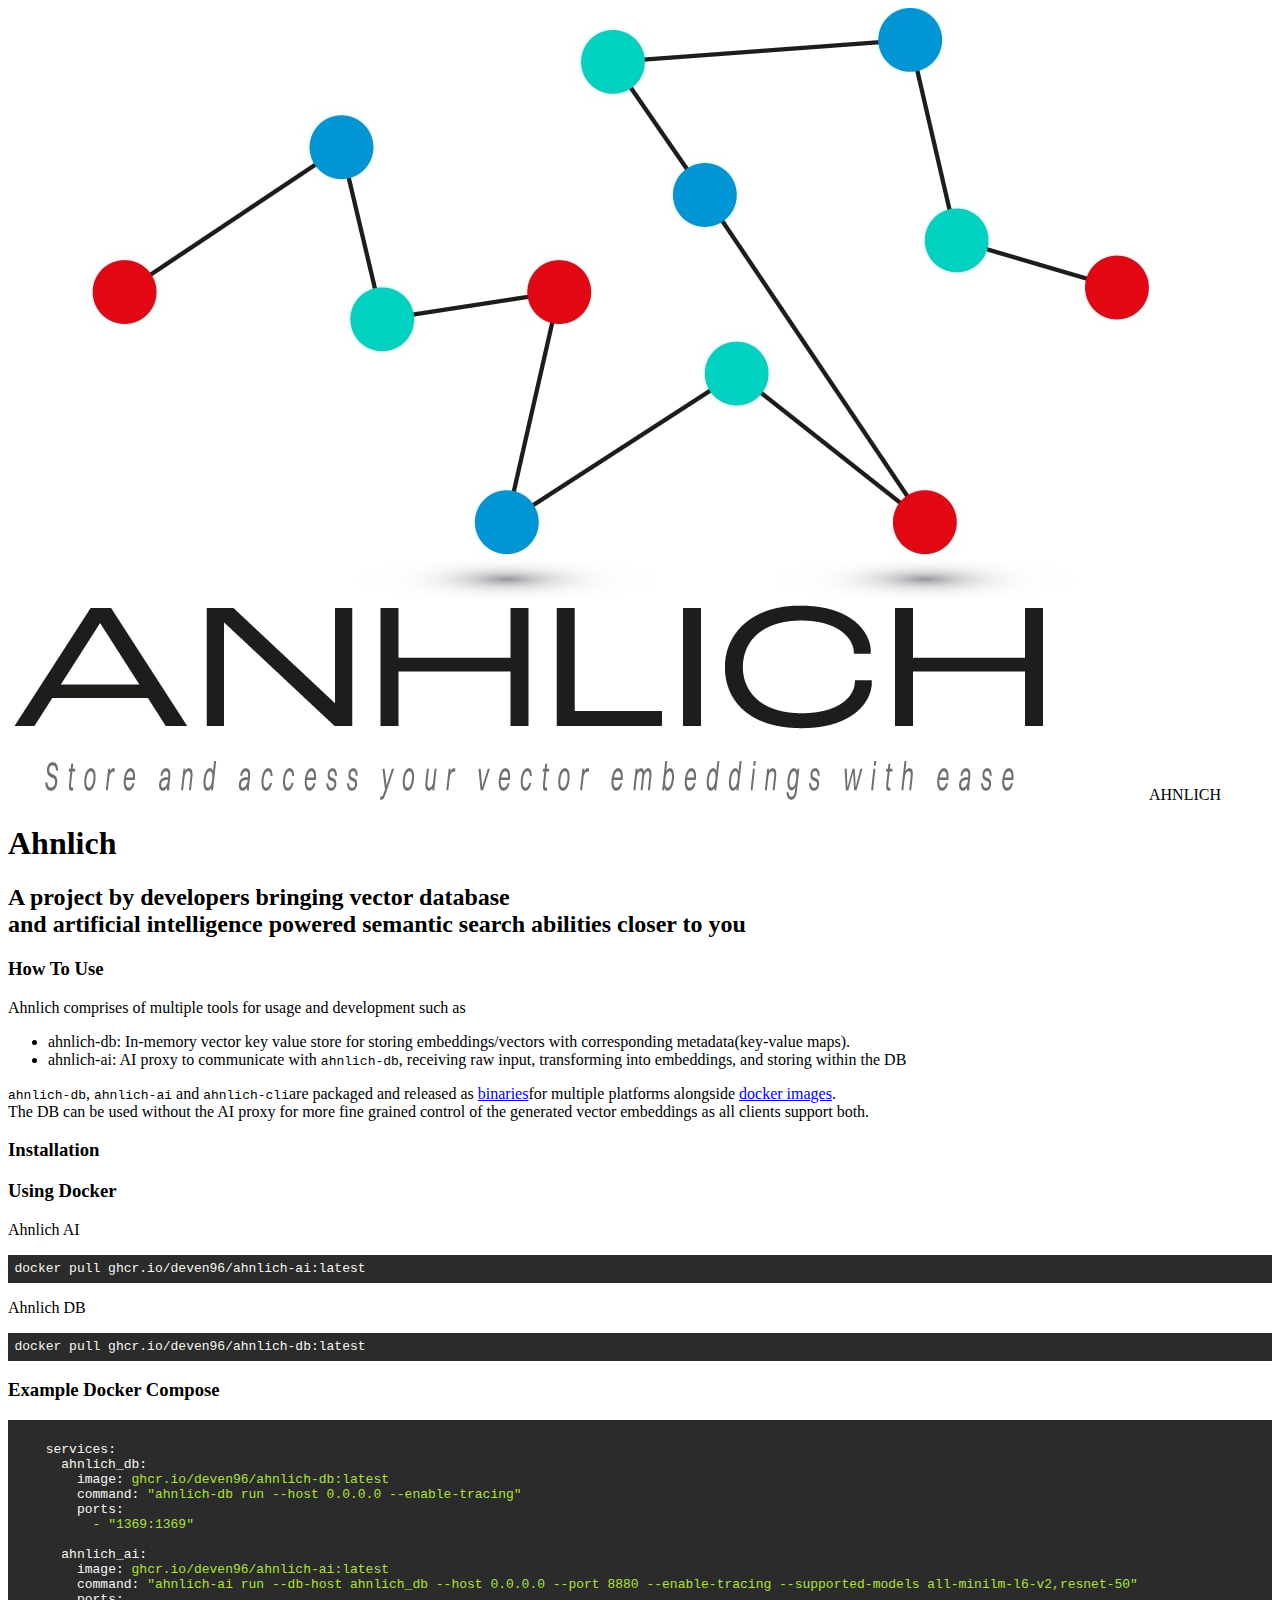
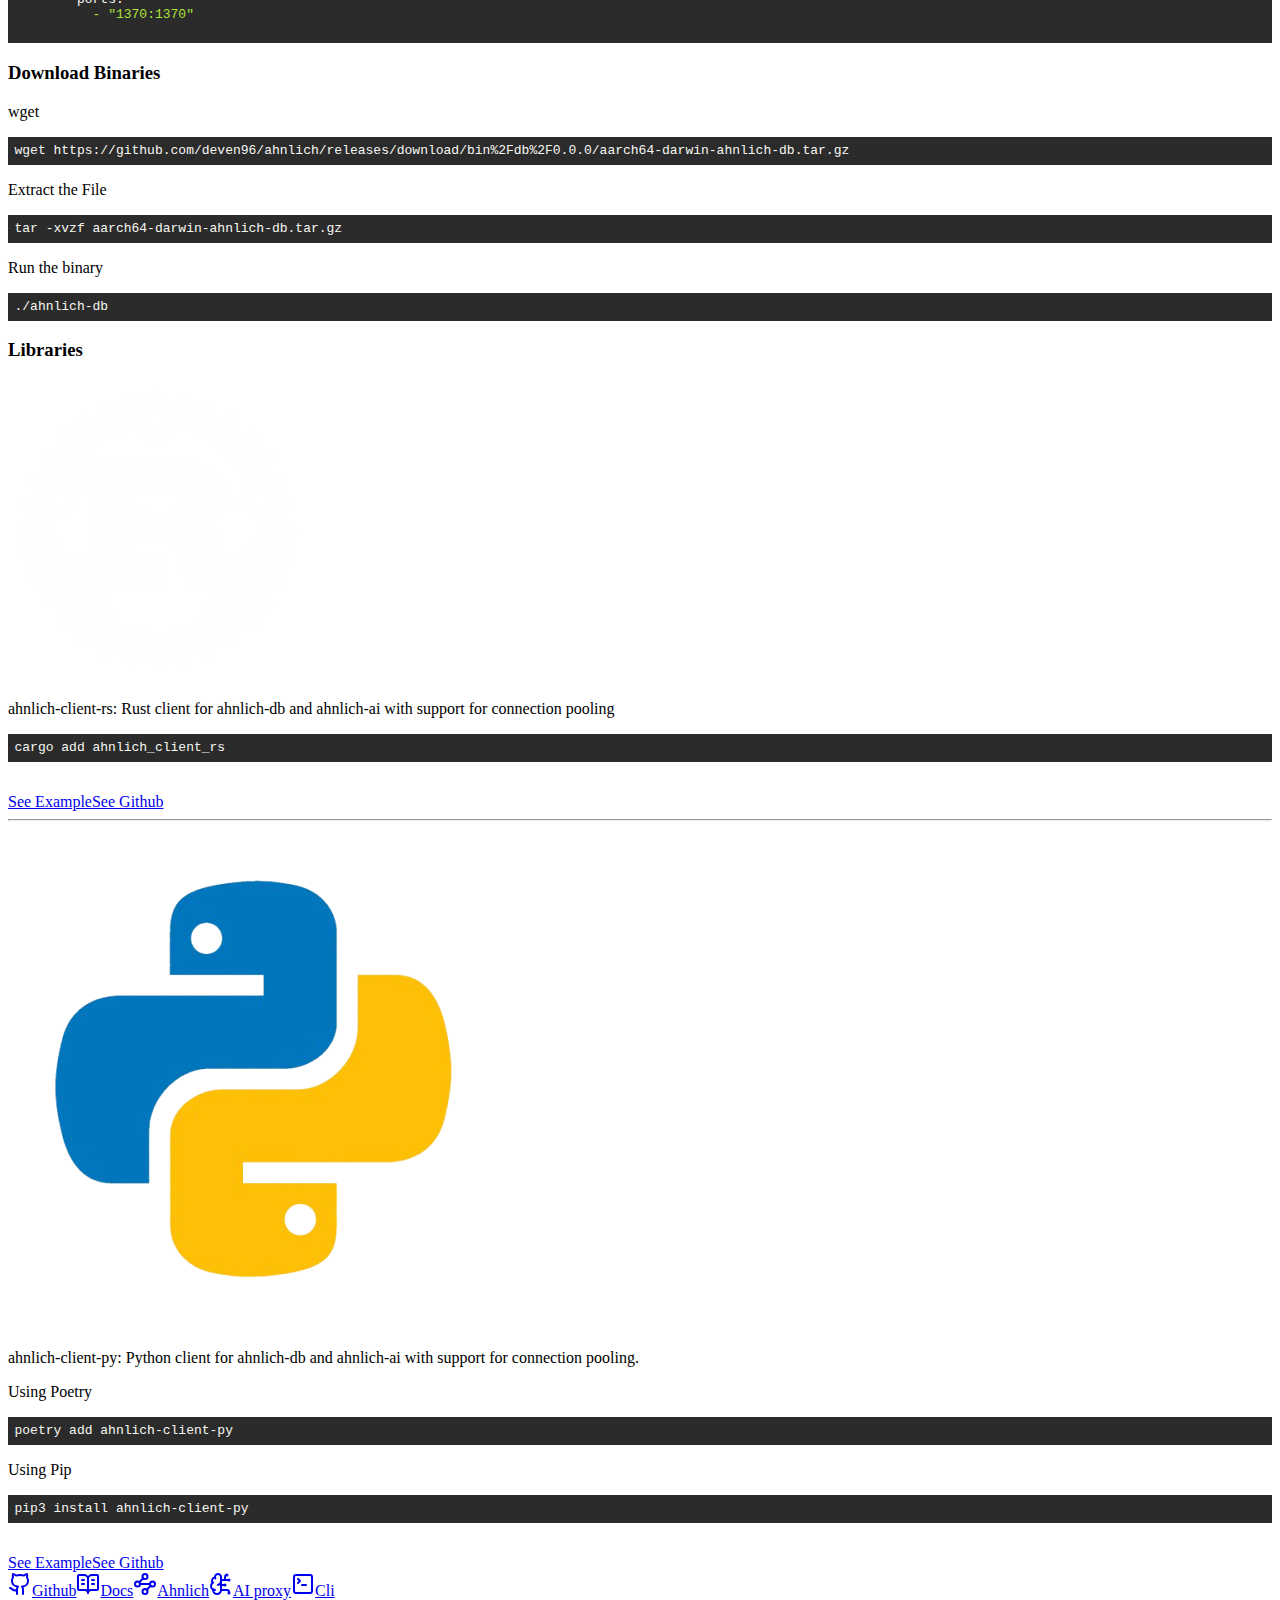
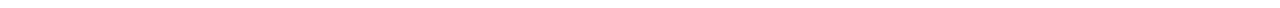
==== commit fbdb417c: "Deploying to gh-pages from @ SLKhadeeja/ahnlich@539dd449e6ebd82316d254660690e507e22576fd 🚀" ====
--- a/index.html
+++ b/index.html
@@ -1 +1,14 @@
-<!DOCTYPE html><html lang="en"><head><meta charSet="utf-8"/><meta name="viewport" content="width=device-width, initial-scale=1"/><link rel="preload" href="/ahnlich/_next/static/media/4473ecc91f70f139-s.p.woff" as="font" crossorigin="" type="font/woff"/><link rel="preload" href="/ahnlich/_next/static/media/463dafcda517f24f-s.p.woff" as="font" crossorigin="" type="font/woff"/><link rel="preload" href="/ahnlich/_next/static/media/e4843cc3ab8a4ba1-s.p.woff2" as="font" crossorigin="" type="font/woff2"/><link rel="preload" as="image" href="assets/logo.jpg"/><link rel="preload" as="image" href="assets/pip-install.png"/><link rel="preload" as="image" href="assets/python-logo.png"/><link rel="preload" as="image" href="assets/rust-logo.png"/><link rel="stylesheet" href="/ahnlich/_next/static/css/a1d594b7fe5d3c86.css" data-precedence="next"/><link rel="preload" as="script" fetchPriority="low" href="/ahnlich/_next/static/chunks/webpack-21a8e40fd327b6cf.js"/><script src="/ahnlich/_next/static/chunks/4bd1b696-80bcaf75e1b4285e.js" async=""></script><script src="/ahnlich/_next/static/chunks/517-593571e5466d3285.js" async=""></script><script src="/ahnlich/_next/static/chunks/main-app-bf166c6b006082d7.js" async=""></script><meta name="next-size-adjust"/><link rel="icon" type="image" href="assets/logo.jpg"/><title>Ahnlich Web</title><meta name="description" content="A project by developers bringing vector database and artificial intelligence powered semantic search abilities closer to you "/><meta property="og:title" content="Ahnlich Web"/><meta property="og:description" content="A project by developers bringing vector database and artificial intelligence powered semantic search abilities closer to you "/><meta property="og:image" content="http://localhost:3000/assets/logo.jpg"/><meta name="twitter:card" content="summary_large_image"/><meta name="twitter:title" content="Ahnlich Web"/><meta name="twitter:description" content="A project by developers bringing vector database and artificial intelligence powered semantic search abilities closer to you "/><meta name="twitter:image" content="http://localhost:3000/assets/logo.jpg"/><link rel="icon" href="/ahnlich/favicon.ico" type="image/x-icon" sizes="16x16"/><script src="/ahnlich/_next/static/chunks/polyfills-42372ed130431b0a.js" noModule=""></script></head><body class="__variable_52fd73 __variable_521801 __variable_1ba612 antialiased"><header class="shadow-lg flex items-center justify-between py-4 px-8"><div class="flex items-center gap-4 text-primary __className_1ba612"><img class="w-10" src="assets/logo.jpg" alt="A logo of ahnlich showing connecting node"/>AHNLICH</div></header><div class="grid items-center justify-items-center min-h-screen font-[family-name:var(--font-geist-sans)]"><main class="flex flex-col gap-8 items-center sm:items-start w-full"><section class="hero relative p-10 w-full h-[70vh] grid bg-[url(&#x27;/assets/hero.webp&#x27;)]"><div class="m-auto text-center text-white z-[15]"><h1 class="text-7xl font-semibold my-5">Ahnlich</h1><h2 class="text-3xl">A project by developers bringing vector database <br/> and artificial intelligence powered semantic search abilities closer to you</h2></div><div class="absolute bg-black/60 inset-0 h-full w-full z-[10]"></div></section><section class="p-10"><h3 class="text-primary font-medium text-3xl font-[family-name:var(--font-black-ops-one)]">How to Use</h3><p><code>ahnlich-db</code>, ahnlich-ai and ahnlich-cli are packaged and released as binaries for multiple platforms alongside docker images</p><div class="grid sm:grid-cols-2 gap-20 items-center flex-wrap justify-around my-10"><div class="flex flex-col items-center gap-10 cursor-pointer"><p class="text-xl font-medium">Install binary</p><code>wget https://github.com/deven96/ahnlich/releases/download/bin%2Fdb%2F0.0.0/aarch64-darwin-ahnlich-db.tar.gz</code></div><div class="flex flex-col items-center gap-10 cursor-pointer"><p class="text-xl font-medium">Docker image</p><img src="assets/pip-install.png" alt="Cargo installing snippet" class=""/></div></div></section><section class="p-10"><h3 class="text-primary font-medium text-3xl font-[family-name:var(--font-black-ops-one)]">Libraries</h3><div class="grid grid-cols-2 gap-20 items-center flex-wrap justify-around my-10"><a href="https://github.com/deven96/ahnlich/tree/main/examples/python/book-search" class="flex flex-col items-center gap-10 cursor-pointer" target="_blank" rel="noopener noreferrer"><img src="assets/python-logo.png" alt="Pyhton programming language logo" class="w-20"/></a><a href="https://github.com/deven96/ahnlich/tree/main/examples/rust/image-search" class="flex flex-col items-center gap-10 cursor-pointer" target="_blank" rel="noopener noreferrer"><img src="assets/rust-logo.png" alt="Rust programming language logo" class="w-20"/></a></div></section></main><footer class="row-start-3 flex gap-6 flex-wrap items-center justify-center py-5"><a class="flex items-center gap-2 hover:underline hover:underline-offset-4 text-primary" href="https://github.com/deven96/ahnlich" target="_blank" rel="noopener noreferrer"><svg xmlns="http://www.w3.org/2000/svg" width="24" height="24" viewBox="0 0 24 24" fill="none" stroke="currentColor" stroke-width="2" stroke-linecap="round" stroke-linejoin="round" class="lucide lucide-github"><path d="M15 22v-4a4.8 4.8 0 0 0-1-3.5c3 0 6-2 6-5.5.08-1.25-.27-2.48-1-3.5.28-1.15.28-2.35 0-3.5 0 0-1 0-3 1.5-2.64-.5-5.36-.5-8 0C6 2 5 2 5 2c-.3 1.15-.3 2.35 0 3.5A5.403 5.403 0 0 0 4 9c0 3.5 3 5.5 6 5.5-.39.49-.68 1.05-.85 1.65-.17.6-.22 1.23-.15 1.85v4"></path><path d="M9 18c-4.51 2-5-2-7-2"></path></svg>Github</a></footer></div><script src="/ahnlich/_next/static/chunks/webpack-21a8e40fd327b6cf.js" async=""></script><script>(self.__next_f=self.__next_f||[]).push([0])</script><script>self.__next_f.push([1,"5:\"$Sreact.fragment\"\n6:I[5244,[],\"\"]\n7:I[3866,[],\"\"]\n8:I[6213,[],\"OutletBoundary\"]\na:I[6213,[],\"MetadataBoundary\"]\nc:I[6213,[],\"ViewportBoundary\"]\ne:I[4835,[],\"\"]\n1:HL[\"/ahnlich/_next/static/media/4473ecc91f70f139-s.p.woff\",\"font\",{\"crossOrigin\":\"\",\"type\":\"font/woff\"}]\n2:HL[\"/ahnlich/_next/static/media/463dafcda517f24f-s.p.woff\",\"font\",{\"crossOrigin\":\"\",\"type\":\"font/woff\"}]\n3:HL[\"/ahnlich/_next/static/media/e4843cc3ab8a4ba1-s.p.woff2\",\"font\",{\"crossOrigin\":\"\",\"type\":\"font/woff2\"}]\n4:HL[\"/ahnlich/_next/static/css/a1d594b7fe5d3c86.css\",\"style\"]\n"])</script><script>self.__next_f.push([1,"0:{\"P\":null,\"b\":\"TT2MSkE7j3jsjJPB2Fg9H\",\"p\":\"/ahnlich\",\"c\":[\"\",\"\"],\"i\":false,\"f\":[[[\"\",{\"children\":[\"__PAGE__\",{}]},\"$undefined\",\"$undefined\",true],[\"\",[\"$\",\"$5\",\"c\",{\"children\":[[[\"$\",\"link\",\"0\",{\"rel\":\"stylesheet\",\"href\":\"/ahnlich/_next/static/css/a1d594b7fe5d3c86.css\",\"precedence\":\"next\",\"crossOrigin\":\"$undefined\",\"nonce\":\"$undefined\"}]],[\"$\",\"html\",null,{\"lang\":\"en\",\"children\":[[\"$\",\"head\",null,{\"children\":[\"$\",\"link\",null,{\"rel\":\"icon\",\"type\":\"image\",\"href\":\"assets/logo.jpg\"}]}],[\"$\",\"body\",null,{\"className\":\"__variable_52fd73 __variable_521801 __variable_1ba612 antialiased\",\"children\":[[\"$\",\"header\",null,{\"className\":\"shadow-lg flex items-center justify-between py-4 px-8\",\"children\":[\"$\",\"div\",null,{\"className\":\"flex items-center gap-4 text-primary __className_1ba612\",\"children\":[[\"$\",\"img\",null,{\"className\":\"w-10\",\"src\":\"assets/logo.jpg\",\"alt\":\"A logo of ahnlich showing connecting node\"}],\"AHNLICH\"]}]}],[\"$\",\"$L6\",null,{\"parallelRouterKey\":\"children\",\"segmentPath\":[\"children\"],\"error\":\"$undefined\",\"errorStyles\":\"$undefined\",\"errorScripts\":\"$undefined\",\"template\":[\"$\",\"$L7\",null,{}],\"templateStyles\":\"$undefined\",\"templateScripts\":\"$undefined\",\"notFound\":[[\"$\",\"title\",null,{\"children\":\"404: This page could not be found.\"}],[\"$\",\"div\",null,{\"style\":{\"fontFamily\":\"system-ui,\\\"Segoe UI\\\",Roboto,Helvetica,Arial,sans-serif,\\\"Apple Color Emoji\\\",\\\"Segoe UI Emoji\\\"\",\"height\":\"100vh\",\"textAlign\":\"center\",\"display\":\"flex\",\"flexDirection\":\"column\",\"alignItems\":\"center\",\"justifyContent\":\"center\"},\"children\":[\"$\",\"div\",null,{\"children\":[[\"$\",\"style\",null,{\"dangerouslySetInnerHTML\":{\"__html\":\"body{color:#000;background:#fff;margin:0}.next-error-h1{border-right:1px solid rgba(0,0,0,.3)}@media (prefers-color-scheme:dark){body{color:#fff;background:#000}.next-error-h1{border-right:1px solid rgba(255,255,255,.3)}}\"}}],[\"$\",\"h1\",null,{\"className\":\"next-error-h1\",\"style\":{\"display\":\"inline-block\",\"margin\":\"0 20px 0 0\",\"padding\":\"0 23px 0 0\",\"fontSize\":24,\"fontWeight\":500,\"verticalAlign\":\"top\",\"lineHeight\":\"49px\"},\"children\":\"404\"}],[\"$\",\"div\",null,{\"style\":{\"display\":\"inline-block\"},\"children\":[\"$\",\"h2\",null,{\"style\":{\"fontSize\":14,\"fontWeight\":400,\"lineHeight\":\"49px\",\"margin\":0},\"children\":\"This page could not be found.\"}]}]]}]}]],\"notFoundStyles\":[]}]]}]]}]]}],{\"children\":[\"__PAGE__\",[\"$\",\"$5\",\"c\",{\"children\":[[\"$\",\"div\",null,{\"className\":\"grid items-center justify-items-center min-h-screen font-[family-name:var(--font-geist-sans)]\",\"children\":[[\"$\",\"main\",null,{\"className\":\"flex flex-col gap-8 items-center sm:items-start w-full\",\"children\":[[\"$\",\"section\",null,{\"className\":\"hero relative p-10 w-full h-[70vh] grid bg-[url('/assets/hero.webp')]\",\"children\":[[\"$\",\"div\",null,{\"className\":\"m-auto text-center text-white z-[15]\",\"children\":[[\"$\",\"h1\",null,{\"className\":\"text-7xl font-semibold my-5\",\"children\":\"Ahnlich\"}],[\"$\",\"h2\",null,{\"className\":\"text-3xl\",\"children\":[\"A project by developers bringing vector database \",[\"$\",\"br\",null,{}],\" and artificial intelligence powered semantic search abilities closer to you\"]}]]}],[\"$\",\"div\",null,{\"className\":\"absolute bg-black/60 inset-0 h-full w-full z-[10]\"}]]}],[\"$\",\"section\",null,{\"className\":\"p-10\",\"children\":[[\"$\",\"h3\",null,{\"className\":\"text-primary font-medium text-3xl font-[family-name:var(--font-black-ops-one)]\",\"children\":\"How to Use\"}],[\"$\",\"p\",null,{\"children\":[[\"$\",\"code\",null,{\"children\":\"ahnlich-db\"}],\", ahnlich-ai and ahnlich-cli are packaged and released as binaries for multiple platforms alongside docker images\"]}],[\"$\",\"div\",null,{\"className\":\"grid sm:grid-cols-2 gap-20 items-center flex-wrap justify-around my-10\",\"children\":[[\"$\",\"div\",null,{\"className\":\"flex flex-col items-center gap-10 cursor-pointer\",\"children\":[[\"$\",\"p\",null,{\"className\":\"text-xl font-medium\",\"children\":\"Install binary\"}],[\"$\",\"code\",null,{\"children\":\"wget https://github.com/deven96/ahnlich/releases/download/bin%2Fdb%2F0.0.0/aarch64-darwin-ahnlich-db.tar.gz\"}]]}],[\"$\",\"div\",null,{\"className\":\"flex flex-col items-center gap-10 cursor-pointer\",\"children\":[[\"$\",\"p\",null,{\"className\":\"text-xl font-medium\",\"children\":\"Docker image\"}],[\"$\",\"img\",null,{\"src\":\"assets/pip-install.png\",\"alt\":\"Cargo installing snippet\",\"className\":\"\"}]]}]]}]]}],[\"$\",\"section\",null,{\"className\":\"p-10\",\"children\":[[\"$\",\"h3\",null,{\"className\":\"text-primary font-medium text-3xl font-[family-name:var(--font-black-ops-one)]\",\"children\":\"Libraries\"}],[\"$\",\"div\",null,{\"className\":\"grid grid-cols-2 gap-20 items-center flex-wrap justify-around my-10\",\"children\":[[\"$\",\"a\",null,{\"href\":\"https://github.com/deven96/ahnlich/tree/main/examples/python/book-search\",\"className\":\"flex flex-col items-center gap-10 cursor-pointer\",\"target\":\"_blank\",\"rel\":\"noopener noreferrer\",\"children\":[\"$\",\"img\",null,{\"src\":\"assets/python-logo.png\",\"alt\":\"Pyhton programming language logo\",\"className\":\"w-20\"}]}],[\"$\",\"a\",null,{\"href\":\"https://github.com/deven96/ahnlich/tree/main/examples/rust/image-search\",\"className\":\"flex flex-col items-center gap-10 cursor-pointer\",\"target\":\"_blank\",\"rel\":\"noopener noreferrer\",\"children\":[\"$\",\"img\",null,{\"src\":\"assets/rust-logo.png\",\"alt\":\"Rust programming language logo\",\"className\":\"w-20\"}]}]]}]]}]]}],[\"$\",\"footer\",null,{\"className\":\"row-start-3 flex gap-6 flex-wrap items-center justify-center py-5\",\"children\":[\"$\",\"a\",null,{\"className\":\"flex items-center gap-2 hover:underline hover:underline-offset-4 text-primary\",\"href\":\"https://github.com/deven96/ahnlich\",\"target\":\"_blank\",\"rel\":\"noopener noreferrer\",\"children\":[[\"$\",\"svg\",null,{\"ref\":\"$undefined\",\"xmlns\":\"http://www.w3.org/2000/svg\",\"width\":24,\"height\":24,\"viewBox\":\"0 0 24 24\",\"fill\":\"none\",\"stroke\":\"currentColor\",\"strokeWidth\":2,\"strokeLinecap\":\"round\",\"strokeLinejoin\":\"round\",\"className\":\"lucide lucide-github\",\"children\":[[\"$\",\"path\",\"tonef\",{\"d\":\"M15 22v-4a4.8 4.8 0 0 0-1-3.5c3 0 6-2 6-5.5.08-1.25-.27-2.48-1-3.5.28-1.15.28-2.35 0-3.5 0 0-1 0-3 1.5-2.64-.5-5.36-.5-8 0C6 2 5 2 5 2c-.3 1.15-.3 2.35 0 3.5A5.403 5.403 0 0 0 4 9c0 3.5 3 5.5 6 5.5-.39.49-.68 1.05-.85 1.65-.17.6-.22 1.23-.15 1.85v4\"}],[\"$\",\"path\",\"9comsn\",{\"d\":\"M9 18c-4.51 2-5-2-7-2\"}],\"$undefined\"]}],\"Github\"]}]}]]}],null,[\"$\",\"$L8\",null,{\"children\":\"$L9\"}]]}],{},null]},null],[\"$\",\"$5\",\"h\",{\"children\":[null,[\"$\",\"$5\",\"6igZe5146aDXXd2Ag7iI1\",{\"children\":[[\"$\",\"$La\",null,{\"children\":\"$Lb\"}],[\"$\",\"$Lc\",null,{\"children\":\"$Ld\"}],[\"$\",\"meta\",null,{\"name\":\"next-size-adjust\"}]]}]]}]]],\"m\":\"$undefined\",\"G\":[\"$e\",\"$undefined\"],\"s\":false,\"S\":true}\n"])</script><script>self.__next_f.push([1,"d:[[\"$\",\"meta\",\"0\",{\"name\":\"viewport\",\"content\":\"width=device-width, initial-scale=1\"}]]\nb:[[\"$\",\"meta\",\"0\",{\"charSet\":\"utf-8\"}],[\"$\",\"title\",\"1\",{\"children\":\"Ahnlich Web\"}],[\"$\",\"meta\",\"2\",{\"name\":\"description\",\"content\":\"A project by developers bringing vector database and artificial intelligence powered semantic search abilities closer to you \"}],[\"$\",\"meta\",\"3\",{\"property\":\"og:title\",\"content\":\"Ahnlich Web\"}],[\"$\",\"meta\",\"4\",{\"property\":\"og:description\",\"content\":\"A project by developers bringing vector database and artificial intelligence powered semantic search abilities closer to you \"}],[\"$\",\"meta\",\"5\",{\"property\":\"og:image\",\"content\":\"http://localhost:3000/assets/logo.jpg\"}],[\"$\",\"meta\",\"6\",{\"name\":\"twitter:card\",\"content\":\"summary_large_image\"}],[\"$\",\"meta\",\"7\",{\"name\":\"twitter:title\",\"content\":\"Ahnlich Web\"}],[\"$\",\"meta\",\"8\",{\"name\":\"twitter:description\",\"content\":\"A project by developers bringing vector database and artificial intelligence powered semantic search abilities closer to you \"}],[\"$\",\"meta\",\"9\",{\"name\":\"twitter:image\",\"content\":\"http://localhost:3000/assets/logo.jpg\"}],[\"$\",\"link\",\"10\",{\"rel\":\"icon\",\"href\":\"/ahnlich/favicon.ico\",\"type\":\"image/x-icon\",\"sizes\":\"16x16\"}]]\n"])</script><script>self.__next_f.push([1,"9:null\n"])</script></body></html>+<!DOCTYPE html><html lang="en"><head><meta charSet="utf-8"/><meta name="viewport" content="width=device-width, initial-scale=1"/><link rel="preload" href="/ahnlich/_next/static/media/4de1fea1a954a5b6-s.p.woff2" as="font" crossorigin="" type="font/woff2"/><link rel="preload" href="/ahnlich/_next/static/media/e4843cc3ab8a4ba1-s.p.woff2" as="font" crossorigin="" type="font/woff2"/><link rel="preload" as="image" href="assets/logo.jpg"/><link rel="preload" as="image" href="assets/rust-logo.png"/><link rel="preload" as="image" href="https://res.cloudinary.com/drfw1bzcw/image/upload/v1733236237/Ahnlich/query-image_nfrmfc.gif"/><link rel="preload" as="image" href="https://res.cloudinary.com/drfw1bzcw/image/upload/v1733236235/Ahnlich/index-image_pyc3t2.gif"/><link rel="preload" as="image" href="assets/python-logo.png"/><link rel="preload" as="image" href="https://res.cloudinary.com/drfw1bzcw/image/upload/v1733236276/Ahnlich/insertbook_pplxxk.gif"/><link rel="preload" as="image" href="https://res.cloudinary.com/drfw1bzcw/image/upload/v1733236276/Ahnlich/searchphrase_k8svqo.gif"/><link rel="stylesheet" href="/ahnlich/_next/static/css/2ea9471ef34e31ed.css" data-precedence="next"/><link rel="preload" as="script" fetchPriority="low" href="/ahnlich/_next/static/chunks/webpack-58e33654b7b6812c.js"/><script src="/ahnlich/_next/static/chunks/4bd1b696-80bcaf75e1b4285e.js" async=""></script><script src="/ahnlich/_next/static/chunks/517-593571e5466d3285.js" async=""></script><script src="/ahnlich/_next/static/chunks/main-app-bf166c6b006082d7.js" async=""></script><meta name="next-size-adjust"/><link rel="icon" type="image" href="assets/logo.jpg"/><title>Ahnlich Web</title><meta name="description" content="A project by developers bringing vector database and artificial intelligence powered semantic search abilities closer to you "/><meta property="og:title" content="Ahnlich Web"/><meta property="og:description" content="A project by developers bringing vector database and artificial intelligence powered semantic search abilities closer to you "/><meta property="og:image" content="http://localhost:3000/assets/logo.jpg"/><meta name="twitter:card" content="summary_large_image"/><meta name="twitter:title" content="Ahnlich Web"/><meta name="twitter:description" content="A project by developers bringing vector database and artificial intelligence powered semantic search abilities closer to you "/><meta name="twitter:image" content="http://localhost:3000/assets/logo.jpg"/><link rel="icon" href="/ahnlich/favicon.ico" type="image/x-icon" sizes="16x16"/><script src="/ahnlich/_next/static/chunks/polyfills-42372ed130431b0a.js" noModule=""></script></head><body class="__variable_7a6401 __variable_1ba612"><header class="shadow-lg flex items-center justify-between py-4 px-8"><div class="flex items-center gap-4 text-primary __className_1ba612"><img class="w-10" src="assets/logo.jpg" alt="A logo of ahnlich showing connecting node"/>AHNLICH</div></header><div class="font-[family-name:var(--font-lato)] text-lg leading-loose"><main class="flex flex-col gap-8 items-center sm:items-start w-full"><section class="hero relative p-10 w-full h-[70vh] grid bg-[url(&#x27;/assets/hero.webp&#x27;)]"><div class="m-auto text-center text-white z-[15]"><h1 class="text-7xl font-semibold my-5">Ahnlich</h1><h2 class="text-xl md:text-3xl">A project by developers bringing vector database <br class="hidden md:block"/> and artificial intelligence powered semantic search abilities closer to you</h2></div><div class="absolute bg-black/60 inset-0 h-full w-full z-[10]"></div></section><div class="w-full xl:w-[90%] 2xl:w-[80%] m-auto p-5 md:p-10"><section class="flex flex-col lg:items-center w-full max-w-screen"><h3 class="text-primary text-center font-medium text-3xl font-[family-name:var(--font-black-ops-one)] my-3">How To Use</h3><p>Ahnlich comprises of multiple tools for usage and development such as</p><ul class="my-3"><li><span class="font-semibold">ahnlich-db:</span> In-memory vector key value store for storing embeddings/vectors with corresponding metadata(key-value maps).</li><li><span class="font-semibold">ahnlich-ai:</span> AI proxy to communicate with <code class="native-code">ahnlich-db</code>, receiving raw input, transforming into embeddings, and storing within the DB</li></ul><p><code class="native-code">ahnlich-db</code>, <code class="native-code">ahnlich-ai</code> and <code class="native-code">ahnlich-cli</code>are packaged and released as <a href="https://github.com/deven96/ahnlich/releases" class="mr-1">binaries</a>for multiple platforms alongside <a href="https://github.com/deven96?tab=packages&amp;repo_name=ahnlich">docker images</a>. <br/>The DB can be used without the AI proxy for more fine grained control of the generated vector embeddings as all clients support both.</p></section><section class="mt-3 w-full"><h3 class="text-primary text-center font-medium text-3xl font-[family-name:var(--font-black-ops-one)] my-3">Installation</h3><div class="grid grid-cols-1 lg:grid-cols-2 gap-20 w-full items-start justify-around my-10 text-wrap"><div class="rounded-lg h-full shadow-xl max-w-screen undefined"><h3 class="p-5 text-3xl font-bold text-secondary">Using Docker</h3><div class="flex flex-col gap-10 cursor-pointer px-5 py-8 whitespace-pre-wrap"><p class="text-xl font-medium">Ahnlich AI</p><div><pre style="display:block;overflow-x:auto;background:#2b2b2b;color:#f8f8f2;padding:0.5em"><code class="language-bash" style="white-space:pre"><span style="white-space:pre-wrap"><span>docker pull ghcr.io/deven96/ahnlich-ai:latest</span></span></code></pre></div><p class="text-xl font-medium">Ahnlich DB</p><div><pre style="display:block;overflow-x:auto;background:#2b2b2b;color:#f8f8f2;padding:0.5em"><code class="language-bash" style="white-space:pre"><span style="white-space:pre-wrap"><span>docker pull ghcr.io/deven96/ahnlich-db:latest</span></span></code></pre></div></div></div><div class="rounded-lg h-full shadow-xl max-w-screen undefined"><h3 class="p-5 text-3xl font-bold text-secondary">Example Docker Compose</h3><div class="flex flex-col gap-10 cursor-pointer px-5 py-8 whitespace-pre-wrap"><div><pre style="display:block;overflow-x:auto;background:#2b2b2b;color:#f8f8f2;padding:0.5em"><code class="language-yaml" style="white-space:pre"><span style="white-space:pre-wrap"><span>
+</span></span><span style="white-space:pre-wrap"><span>    </span><span class="hljs-attr">services:</span><span>  
+</span></span><span style="white-space:pre-wrap"><span>      </span><span class="hljs-attr">ahnlich_db:</span><span>  
+</span></span><span style="white-space:pre-wrap"><span>        </span><span class="hljs-attr">image:</span><span> </span><span style="color:#abe338">ghcr.io/deven96/ahnlich-db:latest</span><span>  
+</span></span><span style="white-space:pre-wrap"><span>        </span><span class="hljs-attr">command:</span><span> </span><span style="color:#abe338">&quot;ahnlich-db run --host 0.0.0.0 --enable-tracing&quot;</span><span>  
+</span></span><span style="white-space:pre-wrap"><span>        </span><span class="hljs-attr">ports:</span><span>  
+</span></span><span style="white-space:pre-wrap"><span>          </span><span style="color:#abe338">-</span><span> </span><span style="color:#abe338">&quot;1369:1369&quot;</span><span>  
+</span></span><span style="white-space:pre-wrap">
+</span><span style="white-space:pre-wrap"><span>      </span><span class="hljs-attr">ahnlich_ai:</span><span>  
+</span></span><span style="white-space:pre-wrap"><span>        </span><span class="hljs-attr">image:</span><span> </span><span style="color:#abe338">ghcr.io/deven96/ahnlich-ai:latest</span><span>  
+</span></span><span style="white-space:pre-wrap"><span>        </span><span class="hljs-attr">command:</span><span> </span><span style="color:#abe338">&quot;ahnlich-ai run --db-host ahnlich_db --host 0.0.0.0 --port 8880 --enable-tracing --supported-models all-minilm-l6-v2,resnet-50&quot;</span><span>  
+</span></span><span style="white-space:pre-wrap"><span>        </span><span class="hljs-attr">ports:</span><span>  
+</span></span><span style="white-space:pre-wrap"><span>          </span><span style="color:#abe338">-</span><span> </span><span style="color:#abe338">&quot;1370:1370&quot;</span><span>  
+</span></span><span style="white-space:pre-wrap">  </span></code></pre></div></div></div><div class="rounded-lg h-full shadow-xl max-w-screen col-span-full"><h3 class="p-5 text-3xl font-bold text-secondary">Download Binaries</h3><div class="flex flex-col gap-10 cursor-pointer px-5 py-8 whitespace-pre-wrap"><p class="text-xl font-medium">wget</p><div><pre style="display:block;overflow-x:auto;background:#2b2b2b;color:#f8f8f2;padding:0.5em"><code class="language-bash" style="white-space:pre"><span style="white-space:pre-wrap"><span>wget https://github.com/deven96/ahnlich/releases/download/bin%2Fdb%2F0.0.0/aarch64-darwin-ahnlich-db.tar.gz</span></span></code></pre></div><p class="text-xl font-medium">Extract the File</p><div><pre style="display:block;overflow-x:auto;background:#2b2b2b;color:#f8f8f2;padding:0.5em"><code class="language-bash" style="white-space:pre"><span style="white-space:pre-wrap"><span>tar -xvzf aarch64-darwin-ahnlich-db.tar.gz</span></span></code></pre></div><p class="text-xl font-medium">Run the binary</p><div><pre style="display:block;overflow-x:auto;background:#2b2b2b;color:#f8f8f2;padding:0.5em"><code class="language-bash" style="white-space:pre"><span style="white-space:pre-wrap"><span>./ahnlich-db </span></span></code></pre></div></div></div></div></section><section class="flex flex-col items-center w-full"><h3 class="text-primary text-center font-medium text-3xl font-[family-name:var(--font-black-ops-one)] my-3">Libraries</h3><div class="flex flex-col gap-5 my-3"><div class="flex items-center"><img src="assets/rust-logo.png" alt="Rust programming language logo" class="w-8 mr-3"/><p class="text-xl"><span class="font-semibold">ahnlich-client-rs: </span>Rust client for ahnlich-db and ahnlich-ai with support for connection pooling</p></div><div><pre style="display:block;overflow-x:auto;background:#2b2b2b;color:#f8f8f2;padding:0.5em"><code class="language-bash" style="white-space:pre"><span style="white-space:pre-wrap"><span>cargo add ahnlich_client_rs</span></span></code></pre></div><div class="grid lg:grid-cols-2 gap-10 my-3 w-full"><img class="w-full" src="https://res.cloudinary.com/drfw1bzcw/image/upload/v1733236237/Ahnlich/query-image_nfrmfc.gif" alt=""/><img class="w-full" src="https://res.cloudinary.com/drfw1bzcw/image/upload/v1733236235/Ahnlich/index-image_pyc3t2.gif" alt=""/></div><div class="flex items-center gap-5 text-base"><a class="flex items-center gap-2 text-white bg-primary w-fit px-2 py-1 rounded" href="https://github.com/deven96/ahnlich/tree/main/examples/python/book-search" target="_blank" rel="noopener noreferrer">See Example</a><a class="flex items-center gap-2 text-white bg-primary w-fit px-2 py-1 rounded" href="https://github.com/deven96/ahnlich/tree/main/ahnlich/client" target="_blank" rel="noopener noreferrer">See Github</a></div></div><hr class="my-5 border-grey-3 w-full"/><div class="flex flex-col gap-5 my-3"><div class="flex items-center"><img src="assets/python-logo.png" alt="Pyhton programming language logo" class="w-8 mr-3"/><p class="text-xl"><span class="font-semibold">ahnlich-client-py: </span>Python client for ahnlich-db and ahnlich-ai with support for connection pooling.</p></div><p class="font-semibold text-xl">Using Poetry</p><div><pre style="display:block;overflow-x:auto;background:#2b2b2b;color:#f8f8f2;padding:0.5em"><code class="language-bash" style="white-space:pre"><span style="white-space:pre-wrap"><span>poetry add ahnlich-client-py</span></span></code></pre></div><p class="font-semibold text-xl">Using Pip</p><div><pre style="display:block;overflow-x:auto;background:#2b2b2b;color:#f8f8f2;padding:0.5em"><code class="language-bash" style="white-space:pre"><span style="white-space:pre-wrap"><span>pip3 install ahnlich-client-py</span></span></code></pre></div><div class="grid lg:grid-cols-2 gap-10 my-auto lg:my-3 w-full"><img class="w-full" src="https://res.cloudinary.com/drfw1bzcw/image/upload/v1733236276/Ahnlich/insertbook_pplxxk.gif" alt=""/><img class="w-full" src="https://res.cloudinary.com/drfw1bzcw/image/upload/v1733236276/Ahnlich/searchphrase_k8svqo.gif" alt=""/></div><div class="flex items-center gap-5 text-base"><a class="flex items-center gap-2 text-white bg-primary w-fit px-2 py-1 rounded" href="https://github.com/deven96/ahnlich/tree/main/examples/rust/image-search" target="_blank" rel="noopener noreferrer">See Example</a><a class="flex items-center gap-2 text-white bg-primary w-fit px-2 py-1 rounded" href="https://github.com/deven96/ahnlich/tree/main/sdk/ahnlich-client-py" target="_blank" rel="noopener noreferrer">See Github</a></div></div></section></div></main><footer class="row-start-3 flex gap-6 flex-wrap items-center justify-center p-5"><a class="flex items-center gap-2 hover:underline hover:underline-offset-4 text-primary" href="https://github.com/deven96/ahnlich" target="_blank" rel="noopener noreferrer"><svg xmlns="http://www.w3.org/2000/svg" width="24" height="24" viewBox="0 0 24 24" fill="none" stroke="currentColor" stroke-width="2" stroke-linecap="round" stroke-linejoin="round" class="lucide lucide-github"><path d="M15 22v-4a4.8 4.8 0 0 0-1-3.5c3 0 6-2 6-5.5.08-1.25-.27-2.48-1-3.5.28-1.15.28-2.35 0-3.5 0 0-1 0-3 1.5-2.64-.5-5.36-.5-8 0C6 2 5 2 5 2c-.3 1.15-.3 2.35 0 3.5A5.403 5.403 0 0 0 4 9c0 3.5 3 5.5 6 5.5-.39.49-.68 1.05-.85 1.65-.17.6-.22 1.23-.15 1.85v4"></path><path d="M9 18c-4.51 2-5-2-7-2"></path></svg>Github</a><a class="flex items-center gap-2 hover:underline hover:underline-offset-4 text-primary" href="https://github.com/deven96/ahnlich" target="_blank" rel="noopener noreferrer"><svg xmlns="http://www.w3.org/2000/svg" width="24" height="24" viewBox="0 0 24 24" fill="none" stroke="currentColor" stroke-width="2" stroke-linecap="round" stroke-linejoin="round" class="lucide lucide-book-open-text"><path d="M12 7v14"></path><path d="M16 12h2"></path><path d="M16 8h2"></path><path d="M3 18a1 1 0 0 1-1-1V4a1 1 0 0 1 1-1h5a4 4 0 0 1 4 4 4 4 0 0 1 4-4h5a1 1 0 0 1 1 1v13a1 1 0 0 1-1 1h-6a3 3 0 0 0-3 3 3 3 0 0 0-3-3z"></path><path d="M6 12h2"></path><path d="M6 8h2"></path></svg>Docs</a><a class="flex items-center gap-2 hover:underline hover:underline-offset-4 text-primary" href="https://github.com/deven96/ahnlich" target="_blank" rel="noopener noreferrer"><svg xmlns="http://www.w3.org/2000/svg" width="24" height="24" viewBox="0 0 24 24" fill="none" stroke="currentColor" stroke-width="2" stroke-linecap="round" stroke-linejoin="round" class="lucide lucide-waypoints"><circle cx="12" cy="4.5" r="2.5"></circle><path d="m10.2 6.3-3.9 3.9"></path><circle cx="4.5" cy="12" r="2.5"></circle><path d="M7 12h10"></path><circle cx="19.5" cy="12" r="2.5"></circle><path d="m13.8 17.7 3.9-3.9"></path><circle cx="12" cy="19.5" r="2.5"></circle></svg>Ahnlich</a><a class="flex items-center gap-2 hover:underline hover:underline-offset-4 text-primary" href="https://github.com/deven96/ahnlich" target="_blank" rel="noopener noreferrer"><svg xmlns="http://www.w3.org/2000/svg" width="24" height="24" viewBox="0 0 24 24" fill="none" stroke="currentColor" stroke-width="2" stroke-linecap="round" stroke-linejoin="round" class="lucide lucide-brain-circuit"><path d="M12 5a3 3 0 1 0-5.997.125 4 4 0 0 0-2.526 5.77 4 4 0 0 0 .556 6.588A4 4 0 1 0 12 18Z"></path><path d="M9 13a4.5 4.5 0 0 0 3-4"></path><path d="M6.003 5.125A3 3 0 0 0 6.401 6.5"></path><path d="M3.477 10.896a4 4 0 0 1 .585-.396"></path><path d="M6 18a4 4 0 0 1-1.967-.516"></path><path d="M12 13h4"></path><path d="M12 18h6a2 2 0 0 1 2 2v1"></path><path d="M12 8h8"></path><path d="M16 8V5a2 2 0 0 1 2-2"></path><circle cx="16" cy="13" r=".5"></circle><circle cx="18" cy="3" r=".5"></circle><circle cx="20" cy="21" r=".5"></circle><circle cx="20" cy="8" r=".5"></circle></svg>AI proxy</a><a class="flex items-center gap-2 hover:underline hover:underline-offset-4 text-primary" href="https://github.com/deven96/ahnlich" target="_blank" rel="noopener noreferrer"><svg xmlns="http://www.w3.org/2000/svg" width="24" height="24" viewBox="0 0 24 24" fill="none" stroke="currentColor" stroke-width="2" stroke-linecap="round" stroke-linejoin="round" class="lucide lucide-square-terminal"><path d="m7 11 2-2-2-2"></path><path d="M11 13h4"></path><rect width="18" height="18" x="3" y="3" rx="2" ry="2"></rect></svg>Cli</a></footer></div><script src="/ahnlich/_next/static/chunks/webpack-58e33654b7b6812c.js" async=""></script><script>(self.__next_f=self.__next_f||[]).push([0])</script><script>self.__next_f.push([1,"4:\"$Sreact.fragment\"\n5:I[5244,[],\"\"]\n6:I[3866,[],\"\"]\n7:I[6213,[],\"OutletBoundary\"]\n9:I[6213,[],\"MetadataBoundary\"]\nb:I[6213,[],\"ViewportBoundary\"]\nd:I[4835,[],\"\"]\n1:HL[\"/ahnlich/_next/static/media/4de1fea1a954a5b6-s.p.woff2\",\"font\",{\"crossOrigin\":\"\",\"type\":\"font/woff2\"}]\n2:HL[\"/ahnlich/_next/static/media/e4843cc3ab8a4ba1-s.p.woff2\",\"font\",{\"crossOrigin\":\"\",\"type\":\"font/woff2\"}]\n3:HL[\"/ahnlich/_next/static/css/2ea9471ef34e31ed.css\",\"style\"]\n"])</script><script>self.__next_f.push([1,"0:{\"P\":null,\"b\":\"Ug2SlwG3I6TDKjAsnwknm\",\"p\":\"/ahnlich\",\"c\":[\"\",\"\"],\"i\":false,\"f\":[[[\"\",{\"children\":[\"__PAGE__\",{}]},\"$undefined\",\"$undefined\",true],[\"\",[\"$\",\"$4\",\"c\",{\"children\":[[[\"$\",\"link\",\"0\",{\"rel\":\"stylesheet\",\"href\":\"/ahnlich/_next/static/css/2ea9471ef34e31ed.css\",\"precedence\":\"next\",\"crossOrigin\":\"$undefined\",\"nonce\":\"$undefined\"}]],[\"$\",\"html\",null,{\"lang\":\"en\",\"children\":[[\"$\",\"head\",null,{\"children\":[\"$\",\"link\",null,{\"rel\":\"icon\",\"type\":\"image\",\"href\":\"assets/logo.jpg\"}]}],[\"$\",\"body\",null,{\"className\":\"__variable_7a6401 __variable_1ba612\",\"children\":[[\"$\",\"header\",null,{\"className\":\"shadow-lg flex items-center justify-between py-4 px-8\",\"children\":[\"$\",\"div\",null,{\"className\":\"flex items-center gap-4 text-primary __className_1ba612\",\"children\":[[\"$\",\"img\",null,{\"className\":\"w-10\",\"src\":\"assets/logo.jpg\",\"alt\":\"A logo of ahnlich showing connecting node\"}],\"AHNLICH\"]}]}],[\"$\",\"$L5\",null,{\"parallelRouterKey\":\"children\",\"segmentPath\":[\"children\"],\"error\":\"$undefined\",\"errorStyles\":\"$undefined\",\"errorScripts\":\"$undefined\",\"template\":[\"$\",\"$L6\",null,{}],\"templateStyles\":\"$undefined\",\"templateScripts\":\"$undefined\",\"notFound\":[[\"$\",\"title\",null,{\"children\":\"404: This page could not be found.\"}],[\"$\",\"div\",null,{\"style\":{\"fontFamily\":\"system-ui,\\\"Segoe UI\\\",Roboto,Helvetica,Arial,sans-serif,\\\"Apple Color Emoji\\\",\\\"Segoe UI Emoji\\\"\",\"height\":\"100vh\",\"textAlign\":\"center\",\"display\":\"flex\",\"flexDirection\":\"column\",\"alignItems\":\"center\",\"justifyContent\":\"center\"},\"children\":[\"$\",\"div\",null,{\"children\":[[\"$\",\"style\",null,{\"dangerouslySetInnerHTML\":{\"__html\":\"body{color:#000;background:#fff;margin:0}.next-error-h1{border-right:1px solid rgba(0,0,0,.3)}@media (prefers-color-scheme:dark){body{color:#fff;background:#000}.next-error-h1{border-right:1px solid rgba(255,255,255,.3)}}\"}}],[\"$\",\"h1\",null,{\"className\":\"next-error-h1\",\"style\":{\"display\":\"inline-block\",\"margin\":\"0 20px 0 0\",\"padding\":\"0 23px 0 0\",\"fontSize\":24,\"fontWeight\":500,\"verticalAlign\":\"top\",\"lineHeight\":\"49px\"},\"children\":\"404\"}],[\"$\",\"div\",null,{\"style\":{\"display\":\"inline-block\"},\"children\":[\"$\",\"h2\",null,{\"style\":{\"fontSize\":14,\"fontWeight\":400,\"lineHeight\":\"49px\",\"margin\":0},\"children\":\"This page could not be found.\"}]}]]}]}]],\"notFoundStyles\":[]}]]}]]}]]}],{\"children\":[\"__PAGE__\",[\"$\",\"$4\",\"c\",{\"children\":[[\"$\",\"div\",null,{\"className\":\"font-[family-name:var(--font-lato)] text-lg leading-loose\",\"children\":[[\"$\",\"main\",null,{\"className\":\"flex flex-col gap-8 items-center sm:items-start w-full\",\"children\":[[\"$\",\"section\",null,{\"className\":\"hero relative p-10 w-full h-[70vh] grid bg-[url('/assets/hero.webp')]\",\"children\":[[\"$\",\"div\",null,{\"className\":\"m-auto text-center text-white z-[15]\",\"children\":[[\"$\",\"h1\",null,{\"className\":\"text-7xl font-semibold my-5\",\"children\":\"Ahnlich\"}],[\"$\",\"h2\",null,{\"className\":\"text-xl md:text-3xl\",\"children\":[\"A project by developers bringing vector database \",[\"$\",\"br\",null,{\"className\":\"hidden md:block\"}],\" and artificial intelligence powered semantic search abilities closer to you\"]}]]}],[\"$\",\"div\",null,{\"className\":\"absolute bg-black/60 inset-0 h-full w-full z-[10]\"}]]}],[\"$\",\"div\",null,{\"className\":\"w-full xl:w-[90%] 2xl:w-[80%] m-auto p-5 md:p-10\",\"children\":[[\"$\",\"section\",null,{\"className\":\"flex flex-col lg:items-center w-full max-w-screen\",\"children\":[[\"$\",\"h3\",null,{\"className\":\"text-primary text-center font-medium text-3xl font-[family-name:var(--font-black-ops-one)] my-3\",\"children\":\"How To Use\"}],[\"$\",\"p\",null,{\"children\":\"Ahnlich comprises of multiple tools for usage and development such as\"}],[\"$\",\"ul\",null,{\"className\":\"my-3\",\"children\":[[\"$\",\"li\",null,{\"children\":[[\"$\",\"span\",null,{\"className\":\"font-semibold\",\"children\":\"ahnlich-db:\"}],\" In-memory vector key value store for storing embeddings/vectors with corresponding metadata(key-value maps).\"]}],[\"$\",\"li\",null,{\"children\":[[\"$\",\"span\",null,{\"className\":\"font-semibold\",\"children\":\"ahnlich-ai:\"}],\" AI proxy to communicate with \",[\"$\",\"code\",null,{\"className\":\"native-code\",\"children\":\"ahnlich-db\"}],\", receiving raw input, transforming into embeddings, and storing within the DB\"]}]]}],[\"$\",\"p\",null,{\"children\":[[\"$\",\"code\",null,{\"className\":\"native-code\",\"children\":\"ahnlich-db\"}],\", \",[\"$\",\"code\",null,{\"className\":\"native-code\",\"children\":\"ahnlich-ai\"}],\" and \",[\"$\",\"code\",null,{\"className\":\"native-code\",\"children\":\"ahnlich-cli\"}],\"are packaged and released as \",[\"$\",\"a\",null,{\"href\":\"https://github.com/deven96/ahnlich/releases\",\"className\":\"mr-1\",\"children\":\"binaries\"}],\"for multiple platforms alongside \",[\"$\",\"a\",null,{\"href\":\"https://github.com/deven96?tab=packages\u0026repo_name=ahnlich\",\"children\":\"docker images\"}],\". \",[\"$\",\"br\",null,{}],\"The DB can be used without the AI proxy for more fine grained control of the generated vector embeddings as all clients support both.\"]}]]}],[\"$\",\"section\",null,{\"className\":\"mt-3 w-full\",\"children\":[[\"$\",\"h3\",null,{\"className\":\"text-primary text-center font-medium text-3xl font-[family-name:var(--font-black-ops-one)] my-3\",\"children\":\"Installation\"}],[\"$\",\"div\",null,{\"className\":\"grid grid-cols-1 lg:grid-cols-2 gap-20 w-full items-start justify-around my-10 text-wrap\",\"children\":[[\"$\",\"div\",null,{\"className\":\"rounded-lg h-full shadow-xl max-w-screen undefined\",\"children\":[[\"$\",\"h3\",null,{\"className\":\"p-5 text-3xl font-bold text-secondary\",\"children\":\"Using Docker\"}],[\"$\",\"div\",null,{\"className\":\"flex flex-col gap-10 cursor-pointer px-5 py-8 whitespace-pre-wrap\",\"children\":[[\"$\",\"p\",null,{\"className\":\"text-xl font-medium\",\"children\":\"Ahnlich AI\"}],[\"$\",\"div\",null,{\"children\":[\"$\",\"pre\",null,{\"style\":{\"display\":\"block\",\"overflowX\":\"auto\",\"background\":\"#2b2b2b\",\"color\":\"#f8f8f2\",\"padding\":\"0.5em\"},\"children\":[\"$\",\"code\",null,{\"className\":\"language-bash\",\"style\":{\"whiteSpace\":\"pre\"},\"children\":[false,[[\"$\",\"span\",\"code-segement0\",{\"style\":{\"whiteSpace\":\"pre-wrap\"},\"className\":\"$undefined\",\"children\":[[\"$\",\"span\",\"code-segment-1-0\",{\"className\":\"$undefined\",\"style\":{},\"children\":[\"docker pull ghcr.io/deven96/ahnlich-ai:latest\"]}]]}]]]}]}]}],[\"$\",\"p\",null,{\"className\":\"text-xl font-medium\",\"children\":\"Ahnlich DB\"}],[\"$\",\"div\",null,{\"children\":[\"$\",\"pre\",null,{\"style\":{\"display\":\"block\",\"overflowX\":\"auto\",\"background\":\"#2b2b2b\",\"color\":\"#f8f8f2\",\"padding\":\"0.5em\"},\"children\":[\"$\",\"code\",null,{\"className\":\"language-bash\",\"style\":{\"whiteSpace\":\"pre\"},\"children\":[false,[[\"$\",\"span\",\"code-segement0\",{\"style\":{\"whiteSpace\":\"pre-wrap\"},\"className\":\"$undefined\",\"children\":[[\"$\",\"span\",\"code-segment-1-0\",{\"className\":\"$undefined\",\"style\":{},\"children\":[\"docker pull ghcr.io/deven96/ahnlich-db:latest\"]}]]}]]]}]}]}]]}]]}],[\"$\",\"div\",null,{\"className\":\"rounded-lg h-full shadow-xl max-w-screen undefined\",\"children\":[[\"$\",\"h3\",null,{\"className\":\"p-5 text-3xl font-bold text-secondary\",\"children\":\"Example Docker Compose\"}],[\"$\",\"div\",null,{\"className\":\"flex flex-col gap-10 cursor-pointer px-5 py-8 whitespace-pre-wrap\",\"children\":[\"$\",\"div\",null,{\"children\":[\"$\",\"pre\",null,{\"style\":{\"display\":\"block\",\"overflowX\":\"auto\",\"background\":\"#2b2b2b\",\"color\":\"#f8f8f2\",\"padding\":\"0.5em\"},\"children\":[\"$\",\"code\",null,{\"className\":\"language-yaml\",\"style\":{\"whiteSpace\":\"pre\"},\"children\":[false,[[\"$\",\"span\",\"code-segement0\",{\"style\":{\"whiteSpace\":\"pre-wrap\"},\"className\":\"$undefined\",\"children\":[[\"$\",\"span\",\"code-segment-1-0\",{\"className\":\"$undefined\",\"style\":{},\"children\":[\"\\n\"]}]]}],[\"$\",\"span\",\"code-segement1\",{\"style\":{\"whiteSpace\":\"pre-wrap\"},\"className\":\"$undefined\",\"children\":[[\"$\",\"span\",\"code-segment-1-0\",{\"className\":\"$undefined\",\"style\":{},\"children\":[\"    \"]}],[\"$\",\"span\",\"code-segment-1-1\",{\"className\":\"hljs-attr\",\"style\":{},\"children\":[\"services:\"]}],[\"$\",\"span\",\"code-segment-1-2\",{\"className\":\"$undefined\",\"style\":{},\"children\":[\"  \\n\"]}]]}],[\"$\",\"span\",\"code-segement2\",{\"style\":{\"whiteSpace\":\"pre-wrap\"},\"className\":\"$undefined\",\"children\":[[\"$\",\"span\",\"code-segment-1-0\",{\"className\":\"$undefined\",\"style\":{},\"children\":[\"      \"]}],[\"$\",\"span\",\"code-segment-1-1\",{\"className\":\"hljs-attr\",\"style\":{},\"children\":[\"ahnlich_db:\"]}],[\"$\",\"span\",\"code-segment-1-2\",{\"className\":\"$undefined\",\"style\":{},\"children\":[\"  \\n\"]}]]}],[\"$\",\"span\",\"code-segement3\",{\"style\":{\"whiteSpace\":\"pre-wrap\"},\"className\":\"$undefined\",\"children\":[[\"$\",\"span\",\"code-segment-1-0\",{\"className\":\"$undefined\",\"style\":{},\"children\":[\"        \"]}],[\"$\",\"span\",\"code-segment-1-1\",{\"className\":\"hljs-attr\",\"style\":{},\"children\":[\"image:\"]}],[\"$\",\"span\",\"code-segment-1-2\",{\"className\":\"$undefined\",\"style\":{},\"children\":[\" \"]}],[\"$\",\"span\",\"code-segment-1-3\",{\"className\":\"$undefined\",\"style\":{\"color\":\"#abe338\"},\"children\":[\"ghcr.io/deven96/ahnlich-db:latest\"]}],[\"$\",\"span\",\"code-segment-1-4\",{\"className\":\"$undefined\",\"style\":{},\"children\":[\"  \\n\"]}]]}],[\"$\",\"span\",\"code-segement4\",{\"style\":{\"whiteSpace\":\"pre-wrap\"},\"className\":\"$undefined\",\"children\":[[\"$\",\"span\",\"code-segment-1-0\",{\"className\":\"$undefined\",\"style\":{},\"children\":[\"        \"]}],[\"$\",\"span\",\"code-segment-1-1\",{\"className\":\"hljs-attr\",\"style\":{},\"children\":[\"command:\"]}],[\"$\",\"span\",\"code-segment-1-2\",{\"className\":\"$undefined\",\"style\":{},\"children\":[\" \"]}],[\"$\",\"span\",\"code-segment-1-3\",{\"className\":\"$undefined\",\"style\":{\"color\":\"#abe338\"},\"children\":[\"\\\"ahnlich-db run --host 0.0.0.0 --enable-tracing\\\"\"]}],[\"$\",\"span\",\"code-segment-1-4\",{\"className\":\"$undefined\",\"style\":{},\"children\":[\"  \\n\"]}]]}],[\"$\",\"span\",\"code-segement5\",{\"style\":{\"whiteSpace\":\"pre-wrap\"},\"className\":\"$undefined\",\"children\":[[\"$\",\"span\",\"code-segment-1-0\",{\"className\":\"$undefined\",\"style\":{},\"children\":[\"        \"]}],[\"$\",\"span\",\"code-segment-1-1\",{\"className\":\"hljs-attr\",\"style\":{},\"children\":[\"ports:\"]}],[\"$\",\"span\",\"code-segment-1-2\",{\"className\":\"$undefined\",\"style\":{},\"children\":[\"  \\n\"]}]]}],[\"$\",\"span\",\"code-segement6\",{\"style\":{\"whiteSpace\":\"pre-wrap\"},\"className\":\"$undefined\",\"children\":[[\"$\",\"span\",\"code-segment-1-0\",{\"className\":\"$undefined\",\"style\":{},\"children\":[\"          \"]}],[\"$\",\"span\",\"code-segment-1-1\",{\"className\":\"$undefined\",\"style\":{\"color\":\"#abe338\"},\"children\":[\"-\"]}],[\"$\",\"span\",\"code-segment-1-2\",{\"className\":\"$undefined\",\"style\":{},\"children\":[\" \"]}],[\"$\",\"span\",\"code-segment-1-3\",{\"className\":\"$undefined\",\"style\":{\"color\":\"#abe338\"},\"children\":[\"\\\"1369:1369\\\"\"]}],[\"$\",\"span\",\"code-segment-1-4\",{\"className\":\"$undefined\",\"style\":{},\"children\":[\"  \\n\"]}]]}],[\"$\",\"span\",\"code-segement7\",{\"style\":{\"whiteSpace\":\"pre-wrap\"},\"className\":\"$undefined\",\"children\":[\"\\n\"]}],[\"$\",\"span\",\"code-segement8\",{\"style\":{\"whiteSpace\":\"pre-wrap\"},\"className\":\"$undefined\",\"children\":[[\"$\",\"span\",\"code-segment-1-0\",{\"className\":\"$undefined\",\"style\":{},\"children\":[\"      \"]}],[\"$\",\"span\",\"code-segment-1-1\",{\"className\":\"hljs-attr\",\"style\":{},\"children\":[\"ahnlich_ai:\"]}],[\"$\",\"span\",\"code-segment-1-2\",{\"className\":\"$undefined\",\"style\":{},\"children\":[\"  \\n\"]}]]}],[\"$\",\"span\",\"code-segement9\",{\"style\":{\"whiteSpace\":\"pre-wrap\"},\"className\":\"$undefined\",\"children\":[[\"$\",\"span\",\"code-segment-1-0\",{\"className\":\"$undefined\",\"style\":{},\"children\":[\"        \"]}],[\"$\",\"span\",\"code-segment-1-1\",{\"className\":\"hljs-attr\",\"style\":{},\"children\":[\"image:\"]}],[\"$\",\"span\",\"code-segment-1-2\",{\"className\":\"$undefined\",\"style\":{},\"children\":[\" \"]}],[\"$\",\"span\",\"code-segment-1-3\",{\"className\":\"$undefined\",\"style\":{\"color\":\"#abe338\"},\"children\":[\"ghcr.io/deven96/ahnlich-ai:latest\"]}],[\"$\",\"span\",\"code-segment-1-4\",{\"className\":\"$undefined\",\"style\":{},\"children\":[\"  \\n\"]}]]}],[\"$\",\"span\",\"code-segement10\",{\"style\":{\"whiteSpace\":\"pre-wrap\"},\"className\":\"$undefined\",\"children\":[[\"$\",\"span\",\"code-segment-1-0\",{\"className\":\"$undefined\",\"style\":{},\"children\":[\"        \"]}],[\"$\",\"span\",\"code-segment-1-1\",{\"className\":\"hljs-attr\",\"style\":{},\"children\":[\"command:\"]}],[\"$\",\"span\",\"code-segment-1-2\",{\"className\":\"$undefined\",\"style\":{},\"children\":[\" \"]}],[\"$\",\"span\",\"code-segment-1-3\",{\"className\":\"$undefined\",\"style\":{\"color\":\"#abe338\"},\"children\":[\"\\\"ahnlich-ai run --db-host ahnlich_db --host 0.0.0.0 --port 8880 --enable-tracing --supported-models all-minilm-l6-v2,resnet-50\\\"\"]}],[\"$\",\"span\",\"code-segment-1-4\",{\"className\":\"$undefined\",\"style\":{},\"children\":[\"  \\n\"]}]]}],[\"$\",\"span\",\"code-segement11\",{\"style\":{\"whiteSpace\":\"pre-wrap\"},\"className\":\"$undefined\",\"children\":[[\"$\",\"span\",\"code-segment-1-0\",{\"className\":\"$undefined\",\"style\":{},\"children\":[\"        \"]}],[\"$\",\"span\",\"code-segment-1-1\",{\"className\":\"hljs-attr\",\"style\":{},\"children\":[\"ports:\"]}],[\"$\",\"span\",\"code-segment-1-2\",{\"className\":\"$undefined\",\"style\":{},\"children\":[\"  \\n\"]}]]}],[\"$\",\"span\",\"code-segement12\",{\"style\":{\"whiteSpace\":\"pre-wrap\"},\"className\":\"$undefined\",\"children\":[[\"$\",\"span\",\"code-segment-1-0\",{\"className\":\"$undefined\",\"style\":{},\"children\":[\"          \"]}],[\"$\",\"span\",\"code-segment-1-1\",{\"className\":\"$undefined\",\"style\":{\"color\":\"#abe338\"},\"children\":[\"-\"]}],[\"$\",\"span\",\"code-segment-1-2\",{\"className\":\"$undefined\",\"style\":{},\"children\":[\" \"]}],[\"$\",\"span\",\"code-segment-1-3\",{\"className\":\"$undefined\",\"style\":{\"color\":\"#abe338\"},\"children\":[\"\\\"1370:1370\\\"\"]}],[\"$\",\"span\",\"code-segment-1-4\",{\"className\":\"$undefined\",\"style\":{},\"children\":[\"  \\n\"]}]]}],[\"$\",\"span\",\"code-segement13\",{\"style\":{\"whiteSpace\":\"pre-wrap\"},\"className\":\"$undefined\",\"children\":[\"  \"]}]]]}]}]}]}]]}],[\"$\",\"div\",null,{\"className\":\"rounded-lg h-full shadow-xl max-w-screen col-span-full\",\"children\":[[\"$\",\"h3\",null,{\"className\":\"p-5 text-3xl font-bold text-secondary\",\"children\":\"Download Binaries\"}],[\"$\",\"div\",null,{\"className\":\"flex flex-col gap-10 cursor-pointer px-5 py-8 whitespace-pre-wrap\",\"children\":[[\"$\",\"p\",null,{\"className\":\"text-xl font-medium\",\"children\":\"wget\"}],[\"$\",\"div\",null,{\"children\":[\"$\",\"pre\",null,{\"style\":{\"display\":\"block\",\"overflowX\":\"auto\",\"background\":\"#2b2b2b\",\"color\":\"#f8f8f2\",\"padding\":\"0.5em\"},\"children\":[\"$\",\"code\",null,{\"className\":\"language-bash\",\"style\":{\"whiteSpace\":\"pre\"},\"children\":[false,[[\"$\",\"span\",\"code-segement0\",{\"style\":{\"whiteSpace\":\"pre-wrap\"},\"className\":\"$undefined\",\"children\":[[\"$\",\"span\",\"code-segment-1-0\",{\"className\":\"$undefined\",\"style\":{},\"children\":[\"wget https://github.com/deven96/ahnlich/releases/download/bin%2Fdb%2F0.0.0/aarch64-darwin-ahnlich-db.tar.gz\"]}]]}]]]}]}]}],[\"$\",\"p\",null,{\"className\":\"text-xl font-medium\",\"children\":\"Extract the File\"}],[\"$\",\"div\",null,{\"children\":[\"$\",\"pre\",null,{\"style\":{\"display\":\"block\",\"overflowX\":\"auto\",\"background\":\"#2b2b2b\",\"color\":\"#f8f8f2\",\"padding\":\"0.5em\"},\"children\":[\"$\",\"code\",null,{\"className\":\"language-bash\",\"style\":{\"whiteSpace\":\"pre\"},\"children\":[false,[[\"$\",\"span\",\"code-segement0\",{\"style\":{\"whiteSpace\":\"pre-wrap\"},\"className\":\"$undefined\",\"children\":[[\"$\",\"span\",\"code-segment-1-0\",{\"className\":\"$undefined\",\"style\":{},\"children\":[\"tar -xvzf aarch64-darwin-ahnlich-db.tar.gz\"]}]]}]]]}]}]}],[\"$\",\"p\",null,{\"className\":\"text-xl font-medium\",\"children\":\"Run the binary\"}],[\"$\",\"div\",null,{\"children\":[\"$\",\"pre\",null,{\"style\":{\"display\":\"block\",\"overflowX\":\"auto\",\"background\":\"#2b2b2b\",\"color\":\"#f8f8f2\",\"padding\":\"0.5em\"},\"children\":[\"$\",\"code\",null,{\"className\":\"language-bash\",\"style\":{\"whiteSpace\":\"pre\"},\"children\":[false,[[\"$\",\"span\",\"code-segement0\",{\"style\":{\"whiteSpace\":\"pre-wrap\"},\"className\":\"$undefined\",\"children\":[[\"$\",\"span\",\"code-segment-1-0\",{\"className\":\"$undefined\",\"style\":{},\"children\":[\"./ahnlich-db \"]}]]}]]]}]}]}]]}]]}]]}]]}],[\"$\",\"section\",null,{\"className\":\"flex flex-col items-center w-full\",\"children\":[[\"$\",\"h3\",null,{\"className\":\"text-primary text-center font-medium text-3xl font-[family-name:var(--font-black-ops-one)] my-3\",\"children\":\"Libraries\"}],[\"$\",\"div\",null,{\"className\":\"flex flex-col gap-5 my-3\",\"children\":[[\"$\",\"div\",null,{\"className\":\"flex items-center\",\"children\":[[\"$\",\"img\",null,{\"src\":\"assets/rust-logo.png\",\"alt\":\"Rust programming language logo\",\"className\":\"w-8 mr-3\"}],[\"$\",\"p\",null,{\"className\":\"text-xl\",\"children\":[[\"$\",\"span\",null,{\"className\":\"font-semibold\",\"children\":\"ahnlich-client-rs: \"}],\"Rust client for ahnlich-db and ahnlich-ai with support for connection pooling\"]}]]}],[\"$\",\"div\",null,{\"children\":[\"$\",\"pre\",null,{\"style\":{\"display\":\"block\",\"overflowX\":\"auto\",\"background\":\"#2b2b2b\",\"color\":\"#f8f8f2\",\"padding\":\"0.5em\"},\"children\":[\"$\",\"code\",null,{\"className\":\"language-bash\",\"style\":{\"whiteSpace\":\"pre\"},\"children\":[false,[[\"$\",\"span\",\"code-segement0\",{\"style\":{\"whiteSpace\":\"pre-wrap\"},\"className\":\"$undefined\",\"children\":[[\"$\",\"span\",\"code-segment-1-0\",{\"className\":\"$undefined\",\"style\":{},\"children\":[\"cargo add ahnlich_client_rs\"]}]]}]]]}]}]}],[\"$\",\"div\",null,{\"className\":\"grid lg:grid-cols-2 gap-10 my-3 w-full\",\"children\":[[\"$\",\"img\",null,{\"className\":\"w-full\",\"src\":\"https://res.cloudinary.com/drfw1bzcw/image/upload/v1733236237/Ahnlich/query-image_nfrmfc.gif\",\"alt\":\"\"}],[\"$\",\"img\",null,{\"className\":\"w-full\",\"src\":\"https://res.cloudinary.com/drfw1bzcw/image/upload/v1733236235/Ahnlich/index-image_pyc3t2.gif\",\"alt\":\"\"}]]}],[\"$\",\"div\",null,{\"className\":\"flex items-center gap-5 text-base\",\"children\":[[\"$\",\"a\",null,{\"className\":\"flex items-center gap-2 text-white bg-primary w-fit px-2 py-1 rounded\",\"href\":\"https://github.com/deven96/ahnlich/tree/main/examples/python/book-search\",\"target\":\"_blank\",\"rel\":\"noopener noreferrer\",\"children\":\"See Example\"}],[\"$\",\"a\",null,{\"className\":\"flex items-center gap-2 text-white bg-primary w-fit px-2 py-1 rounded\",\"href\":\"https://github.com/deven96/ahnlich/tree/main/ahnlich/client\",\"target\":\"_blank\",\"rel\":\"noopener noreferrer\",\"children\":\"See Github\"}]]}]]}],[\"$\",\"hr\",null,{\"className\":\"my-5 border-grey-3 w-full\"}],[\"$\",\"div\",null,{\"className\":\"flex flex-col gap-5 my-3\",\"children\":[[\"$\",\"div\",null,{\"className\":\"flex items-center\",\"children\":[[\"$\",\"img\",null,{\"src\":\"assets/python-logo.png\",\"alt\":\"Pyhton programming language logo\",\"className\":\"w-8 mr-3\"}],[\"$\",\"p\",null,{\"className\":\"text-xl\",\"children\":[[\"$\",\"span\",null,{\"className\":\"font-semibold\",\"children\":\"ahnlich-client-py: \"}],\"Python client for ahnlich-db and ahnlich-ai with support for connection pooling.\"]}]]}],[\"$\",\"p\",null,{\"className\":\"font-semibold text-xl\",\"children\":\"Using Poetry\"}],[\"$\",\"div\",null,{\"children\":[\"$\",\"pre\",null,{\"style\":{\"display\":\"block\",\"overflowX\":\"auto\",\"background\":\"#2b2b2b\",\"color\":\"#f8f8f2\",\"padding\":\"0.5em\"},\"children\":[\"$\",\"code\",null,{\"className\":\"language-bash\",\"style\":{\"whiteSpace\":\"pre\"},\"children\":[false,[[\"$\",\"span\",\"code-segement0\",{\"style\":{\"whiteSpace\":\"pre-wrap\"},\"className\":\"$undefined\",\"children\":[[\"$\",\"span\",\"code-segment-1-0\",{\"className\":\"$undefined\",\"style\":{},\"children\":[\"poetry add ahnlich-client-py\"]}]]}]]]}]}]}],[\"$\",\"p\",null,{\"className\":\"font-semibold text-xl\",\"children\":\"Using Pip\"}],[\"$\",\"div\",null,{\"children\":[\"$\",\"pre\",null,{\"style\":{\"display\":\"block\",\"overflowX\":\"auto\",\"background\":\"#2b2b2b\",\"color\":\"#f8f8f2\",\"padding\":\"0.5em\"},\"children\":[\"$\",\"code\",null,{\"className\":\"language-bash\",\"style\":{\"whiteSpace\":\"pre\"},\"children\":[false,[[\"$\",\"span\",\"code-segement0\",{\"style\":{\"whiteSpace\":\"pre-wrap\"},\"className\":\"$undefined\",\"children\":[[\"$\",\"span\",\"code-segment-1-0\",{\"className\":\"$undefined\",\"style\":{},\"children\":[\"pip3 install ahnlich-client-py\"]}]]}]]]}]}]}],[\"$\",\"div\",null,{\"className\":\"grid lg:grid-cols-2 gap-10 my-auto lg:my-3 w-full\",\"children\":[[\"$\",\"img\",null,{\"className\":\"w-full\",\"src\":\"https://res.cloudinary.com/drfw1bzcw/image/upload/v1733236276/Ahnlich/insertbook_pplxxk.gif\",\"alt\":\"\"}],[\"$\",\"img\",null,{\"className\":\"w-full\",\"src\":\"https://res.cloudinary.com/drfw1bzcw/image/upload/v1733236276/Ahnlich/searchphrase_k8svqo.gif\",\"alt\":\"\"}]]}],[\"$\",\"div\",null,{\"className\":\"flex items-center gap-5 text-base\",\"children\":[[\"$\",\"a\",null,{\"className\":\"flex items-center gap-2 text-white bg-primary w-fit px-2 py-1 rounded\",\"href\":\"https://github.com/deven96/ahnlich/tree/main/examples/rust/image-search\",\"target\":\"_blank\",\"rel\":\"noopener noreferrer\",\"children\":\"See Example\"}],[\"$\",\"a\",null,{\"className\":\"flex items-center gap-2 text-white bg-primary w-fit px-2 py-1 rounded\",\"href\":\"https://github.com/deven96/ahnlich/tree/main/sdk/ahnlich-client-py\",\"target\":\"_blank\",\"rel\":\"noopener noreferrer\",\"children\":\"See Github\"}]]}]]}]]}]]}]]}],[\"$\",\"footer\",null,{\"className\":\"row-start-3 flex gap-6 flex-wrap items-center justify-center p-5\",\"children\":[[\"$\",\"a\",null,{\"className\":\"flex items-center gap-2 hover:underline hover:underline-offset-4 text-primary\",\"href\":\"https://github.com/deven96/ahnlich\",\"target\":\"_blank\",\"rel\":\"noopener noreferrer\",\"children\":[[\"$\",\"svg\",null,{\"ref\":\"$undefined\",\"xmlns\":\"http://www.w3.org/2000/svg\",\"width\":24,\"height\":24,\"viewBox\":\"0 0 24 24\",\"fill\":\"none\",\"stroke\":\"currentColor\",\"strokeWidth\":2,\"strokeLinecap\":\"round\",\"strokeLinejoin\":\"round\",\"className\":\"lucide lucide-github\",\"children\":[[\"$\",\"path\",\"tonef\",{\"d\":\"M15 22v-4a4.8 4.8 0 0 0-1-3.5c3 0 6-2 6-5.5.08-1.25-.27-2.48-1-3.5.28-1.15.28-2.35 0-3.5 0 0-1 0-3 1.5-2.64-.5-5.36-.5-8 0C6 2 5 2 5 2c-.3 1.15-.3 2.35 0 3.5A5.403 5.403 0 0 0 4 9c0 3.5 3 5.5 6 5.5-.39.49-.68 1.05-.85 1.65-.17.6-.22 1.23-.15 1.85v4\"}],[\"$\",\"path\",\"9comsn\",{\"d\":\"M9 18c-4.51 2-5-2-7-2\"}],\"$undefined\"]}],\"Github\"]}],[\"$\",\"a\",null,{\"className\":\"flex items-center gap-2 hover:underline hover:underline-offset-4 text-primary\",\"href\":\"https://github.com/deven96/ahnlich\",\"target\":\"_blank\",\"rel\":\"noopener noreferrer\",\"children\":[[\"$\",\"svg\",null,{\"ref\":\"$undefined\",\"xmlns\":\"http://www.w3.org/2000/svg\",\"width\":24,\"height\":24,\"viewBox\":\"0 0 24 24\",\"fill\":\"none\",\"stroke\":\"currentColor\",\"strokeWidth\":2,\"strokeLinecap\":\"round\",\"strokeLinejoin\":\"round\",\"className\":\"lucide lucide-book-open-text\",\"children\":[[\"$\",\"path\",\"1akyts\",{\"d\":\"M12 7v14\"}],[\"$\",\"path\",\"7q9ll5\",{\"d\":\"M16 12h2\"}],[\"$\",\"path\",\"msurwy\",{\"d\":\"M16 8h2\"}],[\"$\",\"path\",\"ruj8y\",{\"d\":\"M3 18a1 1 0 0 1-1-1V4a1 1 0 0 1 1-1h5a4 4 0 0 1 4 4 4 4 0 0 1 4-4h5a1 1 0 0 1 1 1v13a1 1 0 0 1-1 1h-6a3 3 0 0 0-3 3 3 3 0 0 0-3-3z\"}],[\"$\",\"path\",\"32wvfc\",{\"d\":\"M6 12h2\"}],[\"$\",\"path\",\"30oboj\",{\"d\":\"M6 8h2\"}],\"$undefined\"]}],\"Docs\"]}],[\"$\",\"a\",null,{\"className\":\"flex items-center gap-2 hover:underline hover:underline-offset-4 text-primary\",\"href\":\"https://github.com/deven96/ahnlich\",\"target\":\"_blank\",\"rel\":\"noopener noreferrer\",\"children\":[[\"$\",\"svg\",null,{\"ref\":\"$undefined\",\"xmlns\":\"http://www.w3.org/2000/svg\",\"width\":24,\"height\":24,\"viewBox\":\"0 0 24 24\",\"fill\":\"none\",\"stroke\":\"currentColor\",\"strokeWidth\":2,\"strokeLinecap\":\"round\",\"strokeLinejoin\":\"round\",\"className\":\"lucide lucide-waypoints\",\"children\":[[\"$\",\"circle\",\"r5ysbb\",{\"cx\":\"12\",\"cy\":\"4.5\",\"r\":\"2.5\"}],[\"$\",\"path\",\"1nzqf6\",{\"d\":\"m10.2 6.3-3.9 3.9\"}],[\"$\",\"circle\",\"jydg6v\",{\"cx\":\"4.5\",\"cy\":\"12\",\"r\":\"2.5\"}],[\"$\",\"path\",\"b7w52i\",{\"d\":\"M7 12h10\"}],[\"$\",\"circle\",\"1piiel\",{\"cx\":\"19.5\",\"cy\":\"12\",\"r\":\"2.5\"}],[\"$\",\"path\",\"1wyg1y\",{\"d\":\"m13.8 17.7 3.9-3.9\"}],[\"$\",\"circle\",\"13o1pw\",{\"cx\":\"12\",\"cy\":\"19.5\",\"r\":\"2.5\"}],\"$undefined\"]}],\"Ahnlich\"]}],[\"$\",\"a\",null,{\"className\":\"flex items-center gap-2 hover:underline hover:underline-offset-4 text-primary\",\"href\":\"https://github.com/deven96/ahnlich\",\"target\":\"_blank\",\"rel\":\"noopener noreferrer\",\"children\":[[\"$\",\"svg\",null,{\"ref\":\"$undefined\",\"xmlns\":\"http://www.w3.org/2000/svg\",\"width\":24,\"height\":24,\"viewBox\":\"0 0 24 24\",\"fill\":\"none\",\"stroke\":\"currentColor\",\"strokeWidth\":2,\"strokeLinecap\":\"round\",\"strokeLinejoin\":\"round\",\"className\":\"lucide lucide-brain-circuit\",\"children\":[[\"$\",\"path\",\"l5xja\",{\"d\":\"M12 5a3 3 0 1 0-5.997.125 4 4 0 0 0-2.526 5.77 4 4 0 0 0 .556 6.588A4 4 0 1 0 12 18Z\"}],[\"$\",\"path\",\"10igwf\",{\"d\":\"M9 13a4.5 4.5 0 0 0 3-4\"}],[\"$\",\"path\",\"105sqy\",{\"d\":\"M6.003 5.125A3 3 0 0 0 6.401 6.5\"}],[\"$\",\"path\",\"ql3yin\",{\"d\":\"M3.477 10.896a4 4 0 0 1 .585-.396\"}],[\"$\",\"path\",\"2e4loj\",{\"d\":\"M6 18a4 4 0 0 1-1.967-.516\"}],[\"$\",\"path\",\"1ku699\",{\"d\":\"M12 13h4\"}],[\"$\",\"path\",\"105ag5\",{\"d\":\"M12 18h6a2 2 0 0 1 2 2v1\"}],[\"$\",\"path\",\"1lhi5i\",{\"d\":\"M12 8h8\"}],[\"$\",\"path\",\"u6izg6\",{\"d\":\"M16 8V5a2 2 0 0 1 2-2\"}],[\"$\",\"circle\",\"ry7gng\",{\"cx\":\"16\",\"cy\":\"13\",\"r\":\".5\"}],[\"$\",\"circle\",\"1aiba7\",{\"cx\":\"18\",\"cy\":\"3\",\"r\":\".5\"}],[\"$\",\"circle\",\"yhc1fs\",{\"cx\":\"20\",\"cy\":\"21\",\"r\":\".5\"}],[\"$\",\"circle\",\"1e43v0\",{\"cx\":\"20\",\"cy\":\"8\",\"r\":\".5\"}],\"$undefined\"]}],\"AI proxy\"]}],[\"$\",\"a\",null,{\"className\":\"flex items-center gap-2 hover:underline hover:underline-offset-4 text-primary\",\"href\":\"https://github.com/deven96/ahnlich\",\"target\":\"_blank\",\"rel\":\"noopener noreferrer\",\"children\":[[\"$\",\"svg\",null,{\"ref\":\"$undefined\",\"xmlns\":\"http://www.w3.org/2000/svg\",\"width\":24,\"height\":24,\"viewBox\":\"0 0 24 24\",\"fill\":\"none\",\"stroke\":\"currentColor\",\"strokeWidth\":2,\"strokeLinecap\":\"round\",\"strokeLinejoin\":\"round\",\"className\":\"lucide lucide-square-terminal\",\"children\":[[\"$\",\"path\",\"1lz0vl\",{\"d\":\"m7 11 2-2-2-2\"}],[\"$\",\"path\",\"1p7l4v\",{\"d\":\"M11 13h4\"}],[\"$\",\"rect\",\"1m3agn\",{\"width\":\"18\",\"height\":\"18\",\"x\":\"3\",\"y\":\"3\",\"rx\":\"2\",\"ry\":\"2\"}],\"$undefined\"]}],\"Cli\"]}]]}]]}],null,[\"$\",\"$L7\",null,{\"children\":\"$L8\"}]]}],{},null]},null],[\"$\",\"$4\",\"h\",{\"children\":[null,[\"$\",\"$4\",\"khNbf2doAkwiqcmXaTTqs\",{\"children\":[[\"$\",\"$L9\",null,{\"children\":\"$La\"}],[\"$\",\"$Lb\",null,{\"children\":\"$Lc\"}],[\"$\",\"meta\",null,{\"name\":\"next-size-adjust\"}]]}]]}]]],\"m\":\"$undefined\",\"G\":[\"$d\",\"$undefined\"],\"s\":false,\"S\":true}\n"])</script><script>self.__next_f.push([1,"c:[[\"$\",\"meta\",\"0\",{\"name\":\"viewport\",\"content\":\"width=device-width, initial-scale=1\"}]]\na:[[\"$\",\"meta\",\"0\",{\"charSet\":\"utf-8\"}],[\"$\",\"title\",\"1\",{\"children\":\"Ahnlich Web\"}],[\"$\",\"meta\",\"2\",{\"name\":\"description\",\"content\":\"A project by developers bringing vector database and artificial intelligence powered semantic search abilities closer to you \"}],[\"$\",\"meta\",\"3\",{\"property\":\"og:title\",\"content\":\"Ahnlich Web\"}],[\"$\",\"meta\",\"4\",{\"property\":\"og:description\",\"content\":\"A project by developers bringing vector database and artificial intelligence powered semantic search abilities closer to you \"}],[\"$\",\"meta\",\"5\",{\"property\":\"og:image\",\"content\":\"http://localhost:3000/assets/logo.jpg\"}],[\"$\",\"meta\",\"6\",{\"name\":\"twitter:card\",\"content\":\"summary_large_image\"}],[\"$\",\"meta\",\"7\",{\"name\":\"twitter:title\",\"content\":\"Ahnlich Web\"}],[\"$\",\"meta\",\"8\",{\"name\":\"twitter:description\",\"content\":\"A project by developers bringing vector database and artificial intelligence powered semantic search abilities closer to you \"}],[\"$\",\"meta\",\"9\",{\"name\":\"twitter:image\",\"content\":\"http://localhost:3000/assets/logo.jpg\"}],[\"$\",\"link\",\"10\",{\"rel\":\"icon\",\"href\":\"/ahnlich/favicon.ico\",\"type\":\"image/x-icon\",\"sizes\":\"16x16\"}]]\n"])</script><script>self.__next_f.push([1,"8:null\n"])</script></body></html>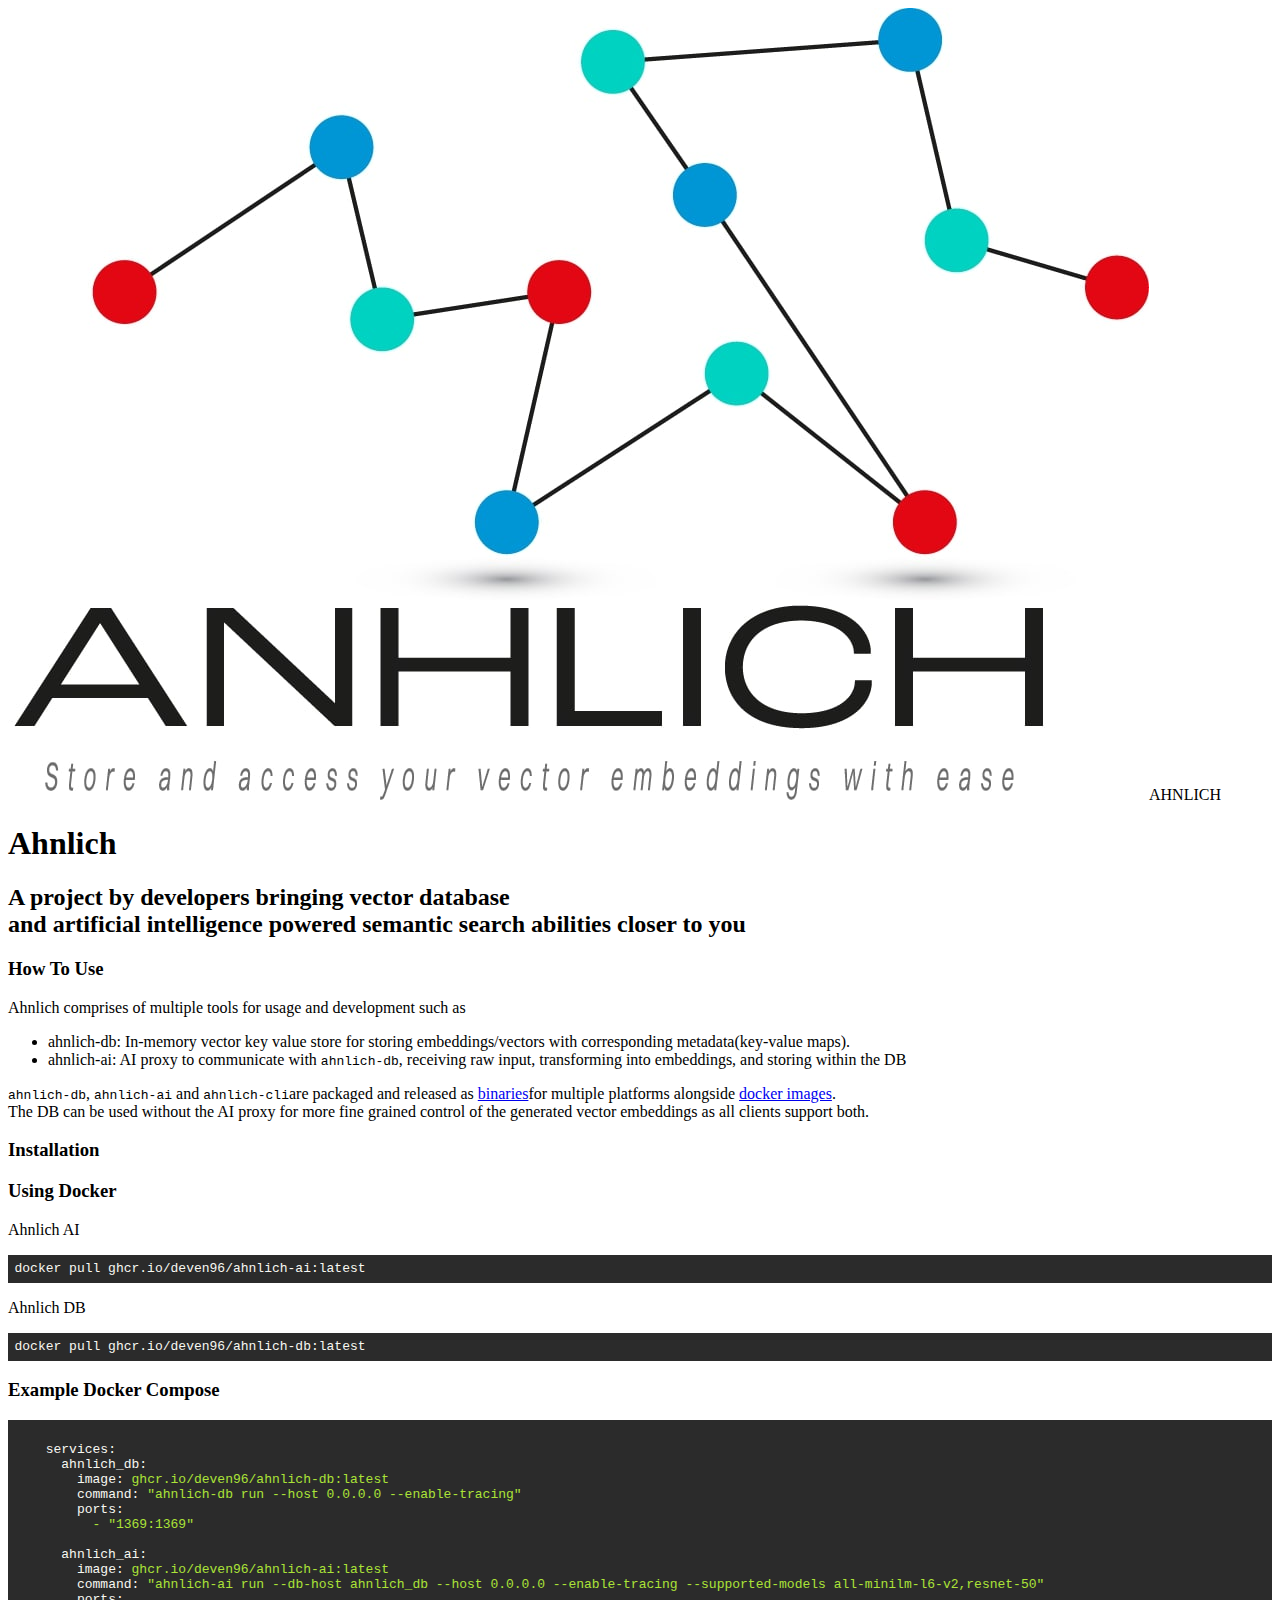
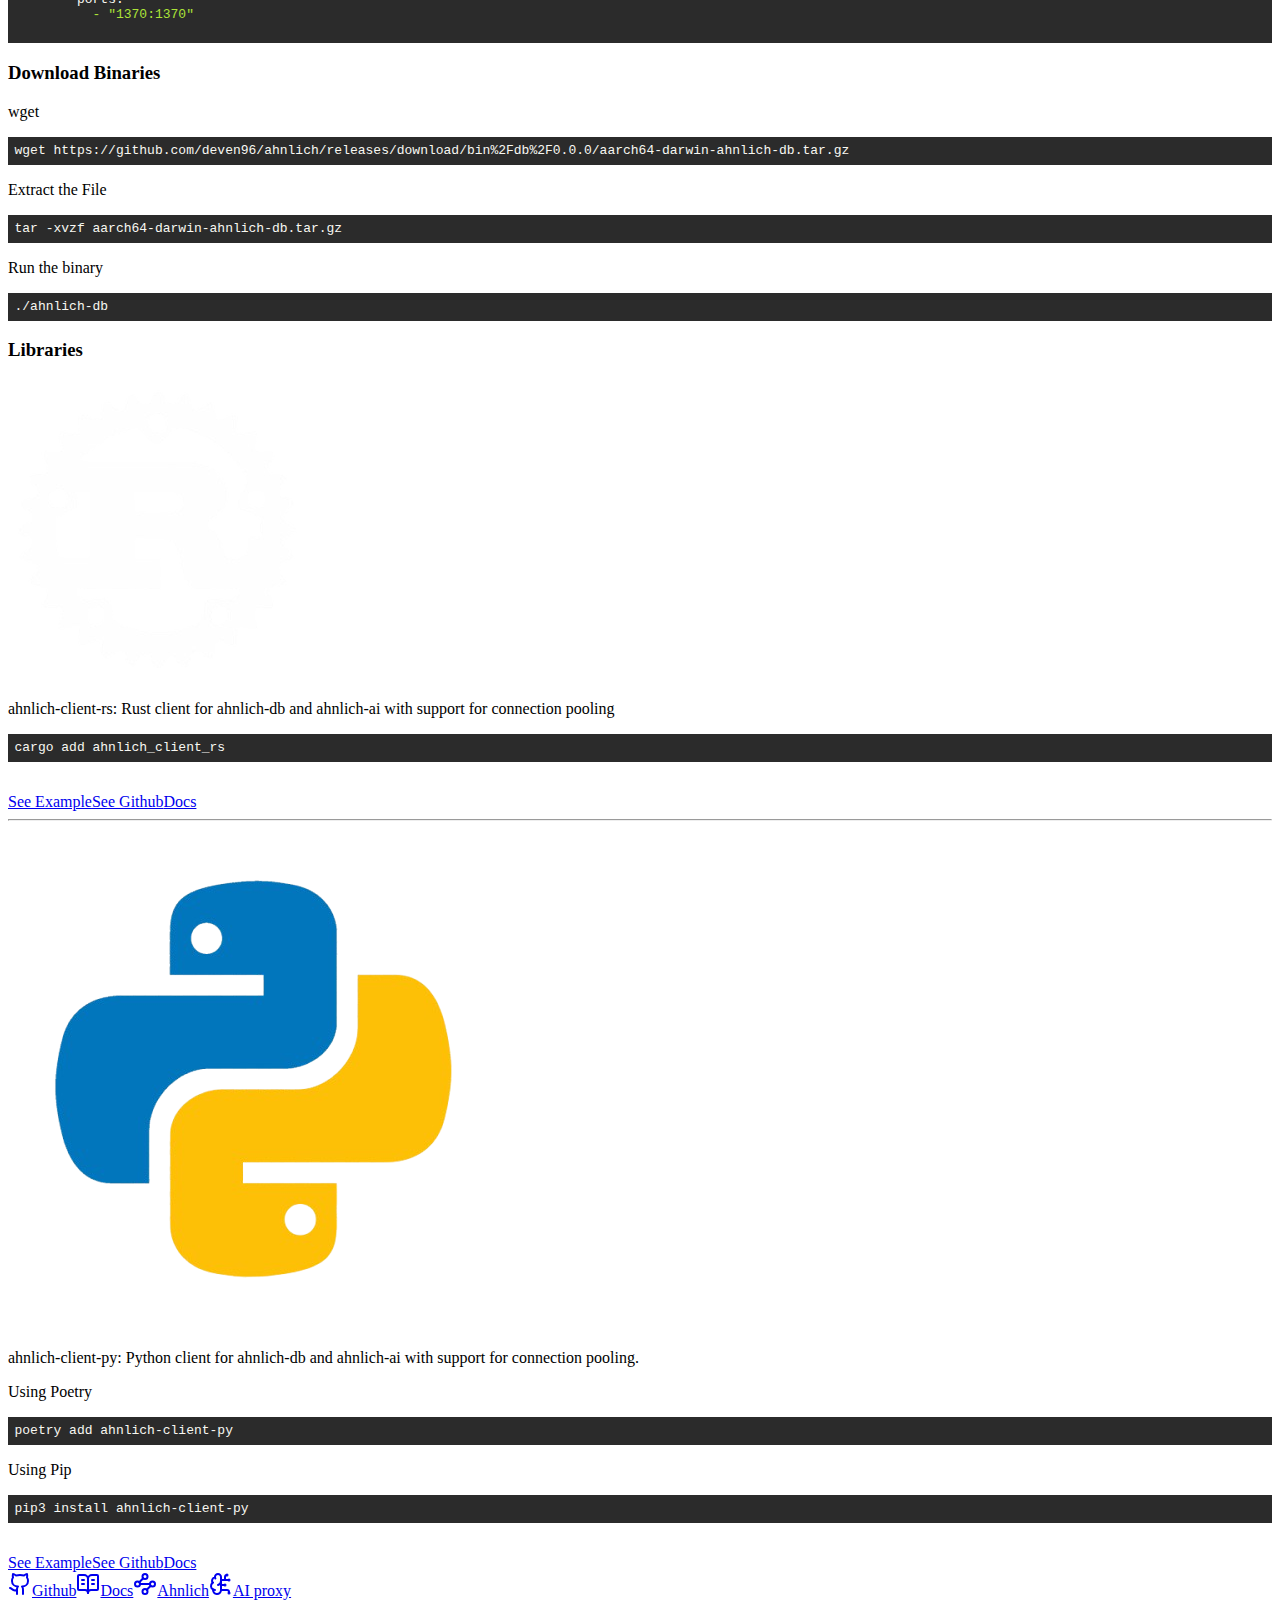
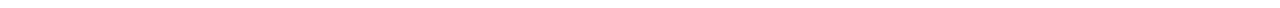
==== commit d5e95eb4: "Deploying to gh-pages from @ SLKhadeeja/ahnlich@9d6a7e654d72952743bbafa92cdf2533599d3822 🚀" ====
--- a/index.html
+++ b/index.html
@@ -1,4 +1,4 @@
-<!DOCTYPE html><html lang="en"><head><meta charSet="utf-8"/><meta name="viewport" content="width=device-width, initial-scale=1"/><link rel="preload" href="/ahnlich/_next/static/media/4de1fea1a954a5b6-s.p.woff2" as="font" crossorigin="" type="font/woff2"/><link rel="preload" href="/ahnlich/_next/static/media/e4843cc3ab8a4ba1-s.p.woff2" as="font" crossorigin="" type="font/woff2"/><link rel="preload" as="image" href="assets/logo.jpg"/><link rel="preload" as="image" href="assets/rust-logo.png"/><link rel="preload" as="image" href="https://res.cloudinary.com/drfw1bzcw/image/upload/v1733236237/Ahnlich/query-image_nfrmfc.gif"/><link rel="preload" as="image" href="https://res.cloudinary.com/drfw1bzcw/image/upload/v1733236235/Ahnlich/index-image_pyc3t2.gif"/><link rel="preload" as="image" href="assets/python-logo.png"/><link rel="preload" as="image" href="https://res.cloudinary.com/drfw1bzcw/image/upload/v1733236276/Ahnlich/insertbook_pplxxk.gif"/><link rel="preload" as="image" href="https://res.cloudinary.com/drfw1bzcw/image/upload/v1733236276/Ahnlich/searchphrase_k8svqo.gif"/><link rel="stylesheet" href="/ahnlich/_next/static/css/2ea9471ef34e31ed.css" data-precedence="next"/><link rel="preload" as="script" fetchPriority="low" href="/ahnlich/_next/static/chunks/webpack-58e33654b7b6812c.js"/><script src="/ahnlich/_next/static/chunks/4bd1b696-80bcaf75e1b4285e.js" async=""></script><script src="/ahnlich/_next/static/chunks/517-593571e5466d3285.js" async=""></script><script src="/ahnlich/_next/static/chunks/main-app-bf166c6b006082d7.js" async=""></script><meta name="next-size-adjust"/><link rel="icon" type="image" href="assets/logo.jpg"/><title>Ahnlich Web</title><meta name="description" content="A project by developers bringing vector database and artificial intelligence powered semantic search abilities closer to you "/><meta property="og:title" content="Ahnlich Web"/><meta property="og:description" content="A project by developers bringing vector database and artificial intelligence powered semantic search abilities closer to you "/><meta property="og:image" content="http://localhost:3000/assets/logo.jpg"/><meta name="twitter:card" content="summary_large_image"/><meta name="twitter:title" content="Ahnlich Web"/><meta name="twitter:description" content="A project by developers bringing vector database and artificial intelligence powered semantic search abilities closer to you "/><meta name="twitter:image" content="http://localhost:3000/assets/logo.jpg"/><link rel="icon" href="/ahnlich/favicon.ico" type="image/x-icon" sizes="16x16"/><script src="/ahnlich/_next/static/chunks/polyfills-42372ed130431b0a.js" noModule=""></script></head><body class="__variable_7a6401 __variable_1ba612"><header class="shadow-lg flex items-center justify-between py-4 px-8"><div class="flex items-center gap-4 text-primary __className_1ba612"><img class="w-10" src="assets/logo.jpg" alt="A logo of ahnlich showing connecting node"/>AHNLICH</div></header><div class="font-[family-name:var(--font-lato)] text-lg leading-loose"><main class="flex flex-col gap-8 items-center sm:items-start w-full"><section class="hero relative p-10 w-full h-[70vh] grid bg-[url(&#x27;/assets/hero.webp&#x27;)]"><div class="m-auto text-center text-white z-[15]"><h1 class="text-7xl font-semibold my-5">Ahnlich</h1><h2 class="text-xl md:text-3xl">A project by developers bringing vector database <br class="hidden md:block"/> and artificial intelligence powered semantic search abilities closer to you</h2></div><div class="absolute bg-black/60 inset-0 h-full w-full z-[10]"></div></section><div class="w-full xl:w-[90%] 2xl:w-[80%] m-auto p-5 md:p-10"><section class="flex flex-col lg:items-center w-full max-w-screen"><h3 class="text-primary text-center font-medium text-3xl font-[family-name:var(--font-black-ops-one)] my-3">How To Use</h3><p>Ahnlich comprises of multiple tools for usage and development such as</p><ul class="my-3"><li><span class="font-semibold">ahnlich-db:</span> In-memory vector key value store for storing embeddings/vectors with corresponding metadata(key-value maps).</li><li><span class="font-semibold">ahnlich-ai:</span> AI proxy to communicate with <code class="native-code">ahnlich-db</code>, receiving raw input, transforming into embeddings, and storing within the DB</li></ul><p><code class="native-code">ahnlich-db</code>, <code class="native-code">ahnlich-ai</code> and <code class="native-code">ahnlich-cli</code>are packaged and released as <a href="https://github.com/deven96/ahnlich/releases" class="mr-1">binaries</a>for multiple platforms alongside <a href="https://github.com/deven96?tab=packages&amp;repo_name=ahnlich">docker images</a>. <br/>The DB can be used without the AI proxy for more fine grained control of the generated vector embeddings as all clients support both.</p></section><section class="mt-3 w-full"><h3 class="text-primary text-center font-medium text-3xl font-[family-name:var(--font-black-ops-one)] my-3">Installation</h3><div class="grid grid-cols-1 lg:grid-cols-2 gap-20 w-full items-start justify-around my-10 text-wrap"><div class="rounded-lg h-full shadow-xl max-w-screen undefined"><h3 class="p-5 text-3xl font-bold text-secondary">Using Docker</h3><div class="flex flex-col gap-10 cursor-pointer px-5 py-8 whitespace-pre-wrap"><p class="text-xl font-medium">Ahnlich AI</p><div><pre style="display:block;overflow-x:auto;background:#2b2b2b;color:#f8f8f2;padding:0.5em"><code class="language-bash" style="white-space:pre"><span style="white-space:pre-wrap"><span>docker pull ghcr.io/deven96/ahnlich-ai:latest</span></span></code></pre></div><p class="text-xl font-medium">Ahnlich DB</p><div><pre style="display:block;overflow-x:auto;background:#2b2b2b;color:#f8f8f2;padding:0.5em"><code class="language-bash" style="white-space:pre"><span style="white-space:pre-wrap"><span>docker pull ghcr.io/deven96/ahnlich-db:latest</span></span></code></pre></div></div></div><div class="rounded-lg h-full shadow-xl max-w-screen undefined"><h3 class="p-5 text-3xl font-bold text-secondary">Example Docker Compose</h3><div class="flex flex-col gap-10 cursor-pointer px-5 py-8 whitespace-pre-wrap"><div><pre style="display:block;overflow-x:auto;background:#2b2b2b;color:#f8f8f2;padding:0.5em"><code class="language-yaml" style="white-space:pre"><span style="white-space:pre-wrap"><span>
+<!DOCTYPE html><html lang="en"><head><meta charSet="utf-8"/><meta name="viewport" content="width=device-width, initial-scale=1"/><link rel="preload" href="/ahnlich/_next/static/media/4de1fea1a954a5b6-s.p.woff2" as="font" crossorigin="" type="font/woff2"/><link rel="preload" href="/ahnlich/_next/static/media/e4843cc3ab8a4ba1-s.p.woff2" as="font" crossorigin="" type="font/woff2"/><link rel="preload" as="image" href="assets/logo.jpg"/><link rel="preload" as="image" href="assets/rust-logo.png"/><link rel="preload" as="image" href="https://res.cloudinary.com/drfw1bzcw/image/upload/v1733236237/Ahnlich/query-image_nfrmfc.gif"/><link rel="preload" as="image" href="https://res.cloudinary.com/drfw1bzcw/image/upload/v1733236235/Ahnlich/index-image_pyc3t2.gif"/><link rel="preload" as="image" href="assets/python-logo.png"/><link rel="preload" as="image" href="https://res.cloudinary.com/drfw1bzcw/image/upload/v1733236276/Ahnlich/insertbook_pplxxk.gif"/><link rel="preload" as="image" href="https://res.cloudinary.com/drfw1bzcw/image/upload/v1733236276/Ahnlich/searchphrase_k8svqo.gif"/><link rel="stylesheet" href="/ahnlich/_next/static/css/eadae62f92f1360b.css" data-precedence="next"/><link rel="preload" as="script" fetchPriority="low" href="/ahnlich/_next/static/chunks/webpack-58e33654b7b6812c.js"/><script src="/ahnlich/_next/static/chunks/4bd1b696-80bcaf75e1b4285e.js" async=""></script><script src="/ahnlich/_next/static/chunks/517-593571e5466d3285.js" async=""></script><script src="/ahnlich/_next/static/chunks/main-app-bf166c6b006082d7.js" async=""></script><meta name="next-size-adjust"/><link rel="icon" type="image" href="assets/logo.jpg"/><title>Ahnlich Web</title><meta name="description" content="A project by developers bringing vector database and artificial intelligence powered semantic search abilities closer to you "/><meta property="og:title" content="Ahnlich Web"/><meta property="og:description" content="A project by developers bringing vector database and artificial intelligence powered semantic search abilities closer to you "/><meta property="og:image" content="https://res.cloudinary.com/drfw1bzcw/image/upload/v1733266969/Ahnlich/logo_zfs3wk.webp"/><meta name="twitter:card" content="summary_large_image"/><meta name="twitter:title" content="Ahnlich Web"/><meta name="twitter:description" content="A project by developers bringing vector database and artificial intelligence powered semantic search abilities closer to you "/><meta name="twitter:image" content="https://res.cloudinary.com/drfw1bzcw/image/upload/v1733266969/Ahnlich/logo_zfs3wk.webp"/><link rel="icon" href="/ahnlich/favicon.ico" type="image/x-icon" sizes="16x16"/><script src="/ahnlich/_next/static/chunks/polyfills-42372ed130431b0a.js" noModule=""></script></head><body class="__variable_7a6401 __variable_1ba612"><header class="shadow-lg flex items-center justify-between py-4 px-8"><div class="flex items-center gap-4 text-primary __className_1ba612"><img class="w-10" src="assets/logo.jpg" alt="A logo of ahnlich showing connecting node"/>AHNLICH</div></header><div class="font-[family-name:var(--font-lato)] text-lg leading-loose"><main class="flex flex-col gap-8 items-center sm:items-start w-full"><section class="hero relative p-10 w-full h-[70vh] grid bg-[url(https://res.cloudinary.com/drfw1bzcw/image/upload/v1733262252/Ahnlich/hero_f4xrul.webp)]"><div class="m-auto text-center text-white z-[15]"><h1 class="text-7xl font-semibold my-5">Ahnlich</h1><h2 class="text-xl md:text-3xl">A project by developers bringing vector database <br class="hidden md:block"/> and artificial intelligence powered semantic search abilities closer to you</h2></div><div class="absolute bg-black/60 inset-0 h-full w-full z-[10]"></div></section><div class="w-full xl:w-[90%] 2xl:w-[80%] m-auto p-5 md:p-10"><section class="flex flex-col lg:items-center w-full max-w-screen"><h3 class="text-primary text-center font-medium text-3xl font-[family-name:var(--font-black-ops-one)] my-3">How To Use</h3><p>Ahnlich comprises of multiple tools for usage and development such as</p><ul class="my-3"><li><span class="font-semibold">ahnlich-db:</span> In-memory vector key value store for storing embeddings/vectors with corresponding metadata(key-value maps).</li><li><span class="font-semibold">ahnlich-ai:</span> AI proxy to communicate with <code class="native-code">ahnlich-db</code>, receiving raw input, transforming into embeddings, and storing within the DB</li></ul><p><code class="native-code">ahnlich-db</code>, <code class="native-code">ahnlich-ai</code> and <code class="native-code">ahnlich-cli</code>are packaged and released as <a href="https://github.com/deven96/ahnlich/releases" class="mr-1">binaries</a>for multiple platforms alongside <a href="https://github.com/deven96?tab=packages&amp;repo_name=ahnlich">docker images</a>. <br/>The DB can be used without the AI proxy for more fine grained control of the generated vector embeddings as all clients support both.</p></section><section class="mt-3 w-full"><h3 class="text-primary text-center font-medium text-3xl font-[family-name:var(--font-black-ops-one)] my-3">Installation</h3><div class="grid grid-cols-1 lg:grid-cols-2 gap-20 w-full items-start justify-around my-10 text-wrap"><div class="rounded-lg h-full shadow-xl max-w-screen undefined"><h3 class="p-5 text-3xl font-bold text-secondary">Using Docker</h3><div class="flex flex-col gap-10 cursor-pointer px-5 py-8 whitespace-pre-wrap"><p class="text-xl font-medium">Ahnlich AI</p><div><pre style="display:block;overflow-x:auto;background:#2b2b2b;color:#f8f8f2;padding:0.5em"><code class="language-bash" style="white-space:pre"><span style="white-space:pre-wrap"><span>docker pull ghcr.io/deven96/ahnlich-ai:latest</span></span></code></pre></div><p class="text-xl font-medium">Ahnlich DB</p><div><pre style="display:block;overflow-x:auto;background:#2b2b2b;color:#f8f8f2;padding:0.5em"><code class="language-bash" style="white-space:pre"><span style="white-space:pre-wrap"><span>docker pull ghcr.io/deven96/ahnlich-db:latest</span></span></code></pre></div></div></div><div class="rounded-lg h-full shadow-xl max-w-screen undefined"><h3 class="p-5 text-3xl font-bold text-secondary">Example Docker Compose</h3><div class="flex flex-col gap-10 cursor-pointer px-5 py-8 whitespace-pre-wrap"><div><pre style="display:block;overflow-x:auto;background:#2b2b2b;color:#f8f8f2;padding:0.5em"><code class="language-yaml" style="white-space:pre"><span style="white-space:pre-wrap"><span>
 </span></span><span style="white-space:pre-wrap"><span>    </span><span class="hljs-attr">services:</span><span>  
 </span></span><span style="white-space:pre-wrap"><span>      </span><span class="hljs-attr">ahnlich_db:</span><span>  
 </span></span><span style="white-space:pre-wrap"><span>        </span><span class="hljs-attr">image:</span><span> </span><span style="color:#abe338">ghcr.io/deven96/ahnlich-db:latest</span><span>  
@@ -8,7 +8,7 @@
 </span></span><span style="white-space:pre-wrap">
 </span><span style="white-space:pre-wrap"><span>      </span><span class="hljs-attr">ahnlich_ai:</span><span>  
 </span></span><span style="white-space:pre-wrap"><span>        </span><span class="hljs-attr">image:</span><span> </span><span style="color:#abe338">ghcr.io/deven96/ahnlich-ai:latest</span><span>  
-</span></span><span style="white-space:pre-wrap"><span>        </span><span class="hljs-attr">command:</span><span> </span><span style="color:#abe338">&quot;ahnlich-ai run --db-host ahnlich_db --host 0.0.0.0 --port 8880 --enable-tracing --supported-models all-minilm-l6-v2,resnet-50&quot;</span><span>  
+</span></span><span style="white-space:pre-wrap"><span>        </span><span class="hljs-attr">command:</span><span> </span><span style="color:#abe338">&quot;ahnlich-ai run --db-host ahnlich_db --host 0.0.0.0 --enable-tracing --supported-models all-minilm-l6-v2,resnet-50&quot;</span><span>  
 </span></span><span style="white-space:pre-wrap"><span>        </span><span class="hljs-attr">ports:</span><span>  
 </span></span><span style="white-space:pre-wrap"><span>          </span><span style="color:#abe338">-</span><span> </span><span style="color:#abe338">&quot;1370:1370&quot;</span><span>  
-</span></span><span style="white-space:pre-wrap">  </span></code></pre></div></div></div><div class="rounded-lg h-full shadow-xl max-w-screen col-span-full"><h3 class="p-5 text-3xl font-bold text-secondary">Download Binaries</h3><div class="flex flex-col gap-10 cursor-pointer px-5 py-8 whitespace-pre-wrap"><p class="text-xl font-medium">wget</p><div><pre style="display:block;overflow-x:auto;background:#2b2b2b;color:#f8f8f2;padding:0.5em"><code class="language-bash" style="white-space:pre"><span style="white-space:pre-wrap"><span>wget https://github.com/deven96/ahnlich/releases/download/bin%2Fdb%2F0.0.0/aarch64-darwin-ahnlich-db.tar.gz</span></span></code></pre></div><p class="text-xl font-medium">Extract the File</p><div><pre style="display:block;overflow-x:auto;background:#2b2b2b;color:#f8f8f2;padding:0.5em"><code class="language-bash" style="white-space:pre"><span style="white-space:pre-wrap"><span>tar -xvzf aarch64-darwin-ahnlich-db.tar.gz</span></span></code></pre></div><p class="text-xl font-medium">Run the binary</p><div><pre style="display:block;overflow-x:auto;background:#2b2b2b;color:#f8f8f2;padding:0.5em"><code class="language-bash" style="white-space:pre"><span style="white-space:pre-wrap"><span>./ahnlich-db </span></span></code></pre></div></div></div></div></section><section class="flex flex-col items-center w-full"><h3 class="text-primary text-center font-medium text-3xl font-[family-name:var(--font-black-ops-one)] my-3">Libraries</h3><div class="flex flex-col gap-5 my-3"><div class="flex items-center"><img src="assets/rust-logo.png" alt="Rust programming language logo" class="w-8 mr-3"/><p class="text-xl"><span class="font-semibold">ahnlich-client-rs: </span>Rust client for ahnlich-db and ahnlich-ai with support for connection pooling</p></div><div><pre style="display:block;overflow-x:auto;background:#2b2b2b;color:#f8f8f2;padding:0.5em"><code class="language-bash" style="white-space:pre"><span style="white-space:pre-wrap"><span>cargo add ahnlich_client_rs</span></span></code></pre></div><div class="grid lg:grid-cols-2 gap-10 my-3 w-full"><img class="w-full" src="https://res.cloudinary.com/drfw1bzcw/image/upload/v1733236237/Ahnlich/query-image_nfrmfc.gif" alt=""/><img class="w-full" src="https://res.cloudinary.com/drfw1bzcw/image/upload/v1733236235/Ahnlich/index-image_pyc3t2.gif" alt=""/></div><div class="flex items-center gap-5 text-base"><a class="flex items-center gap-2 text-white bg-primary w-fit px-2 py-1 rounded" href="https://github.com/deven96/ahnlich/tree/main/examples/python/book-search" target="_blank" rel="noopener noreferrer">See Example</a><a class="flex items-center gap-2 text-white bg-primary w-fit px-2 py-1 rounded" href="https://github.com/deven96/ahnlich/tree/main/ahnlich/client" target="_blank" rel="noopener noreferrer">See Github</a></div></div><hr class="my-5 border-grey-3 w-full"/><div class="flex flex-col gap-5 my-3"><div class="flex items-center"><img src="assets/python-logo.png" alt="Pyhton programming language logo" class="w-8 mr-3"/><p class="text-xl"><span class="font-semibold">ahnlich-client-py: </span>Python client for ahnlich-db and ahnlich-ai with support for connection pooling.</p></div><p class="font-semibold text-xl">Using Poetry</p><div><pre style="display:block;overflow-x:auto;background:#2b2b2b;color:#f8f8f2;padding:0.5em"><code class="language-bash" style="white-space:pre"><span style="white-space:pre-wrap"><span>poetry add ahnlich-client-py</span></span></code></pre></div><p class="font-semibold text-xl">Using Pip</p><div><pre style="display:block;overflow-x:auto;background:#2b2b2b;color:#f8f8f2;padding:0.5em"><code class="language-bash" style="white-space:pre"><span style="white-space:pre-wrap"><span>pip3 install ahnlich-client-py</span></span></code></pre></div><div class="grid lg:grid-cols-2 gap-10 my-auto lg:my-3 w-full"><img class="w-full" src="https://res.cloudinary.com/drfw1bzcw/image/upload/v1733236276/Ahnlich/insertbook_pplxxk.gif" alt=""/><img class="w-full" src="https://res.cloudinary.com/drfw1bzcw/image/upload/v1733236276/Ahnlich/searchphrase_k8svqo.gif" alt=""/></div><div class="flex items-center gap-5 text-base"><a class="flex items-center gap-2 text-white bg-primary w-fit px-2 py-1 rounded" href="https://github.com/deven96/ahnlich/tree/main/examples/rust/image-search" target="_blank" rel="noopener noreferrer">See Example</a><a class="flex items-center gap-2 text-white bg-primary w-fit px-2 py-1 rounded" href="https://github.com/deven96/ahnlich/tree/main/sdk/ahnlich-client-py" target="_blank" rel="noopener noreferrer">See Github</a></div></div></section></div></main><footer class="row-start-3 flex gap-6 flex-wrap items-center justify-center p-5"><a class="flex items-center gap-2 hover:underline hover:underline-offset-4 text-primary" href="https://github.com/deven96/ahnlich" target="_blank" rel="noopener noreferrer"><svg xmlns="http://www.w3.org/2000/svg" width="24" height="24" viewBox="0 0 24 24" fill="none" stroke="currentColor" stroke-width="2" stroke-linecap="round" stroke-linejoin="round" class="lucide lucide-github"><path d="M15 22v-4a4.8 4.8 0 0 0-1-3.5c3 0 6-2 6-5.5.08-1.25-.27-2.48-1-3.5.28-1.15.28-2.35 0-3.5 0 0-1 0-3 1.5-2.64-.5-5.36-.5-8 0C6 2 5 2 5 2c-.3 1.15-.3 2.35 0 3.5A5.403 5.403 0 0 0 4 9c0 3.5 3 5.5 6 5.5-.39.49-.68 1.05-.85 1.65-.17.6-.22 1.23-.15 1.85v4"></path><path d="M9 18c-4.51 2-5-2-7-2"></path></svg>Github</a><a class="flex items-center gap-2 hover:underline hover:underline-offset-4 text-primary" href="https://github.com/deven96/ahnlich" target="_blank" rel="noopener noreferrer"><svg xmlns="http://www.w3.org/2000/svg" width="24" height="24" viewBox="0 0 24 24" fill="none" stroke="currentColor" stroke-width="2" stroke-linecap="round" stroke-linejoin="round" class="lucide lucide-book-open-text"><path d="M12 7v14"></path><path d="M16 12h2"></path><path d="M16 8h2"></path><path d="M3 18a1 1 0 0 1-1-1V4a1 1 0 0 1 1-1h5a4 4 0 0 1 4 4 4 4 0 0 1 4-4h5a1 1 0 0 1 1 1v13a1 1 0 0 1-1 1h-6a3 3 0 0 0-3 3 3 3 0 0 0-3-3z"></path><path d="M6 12h2"></path><path d="M6 8h2"></path></svg>Docs</a><a class="flex items-center gap-2 hover:underline hover:underline-offset-4 text-primary" href="https://github.com/deven96/ahnlich" target="_blank" rel="noopener noreferrer"><svg xmlns="http://www.w3.org/2000/svg" width="24" height="24" viewBox="0 0 24 24" fill="none" stroke="currentColor" stroke-width="2" stroke-linecap="round" stroke-linejoin="round" class="lucide lucide-waypoints"><circle cx="12" cy="4.5" r="2.5"></circle><path d="m10.2 6.3-3.9 3.9"></path><circle cx="4.5" cy="12" r="2.5"></circle><path d="M7 12h10"></path><circle cx="19.5" cy="12" r="2.5"></circle><path d="m13.8 17.7 3.9-3.9"></path><circle cx="12" cy="19.5" r="2.5"></circle></svg>Ahnlich</a><a class="flex items-center gap-2 hover:underline hover:underline-offset-4 text-primary" href="https://github.com/deven96/ahnlich" target="_blank" rel="noopener noreferrer"><svg xmlns="http://www.w3.org/2000/svg" width="24" height="24" viewBox="0 0 24 24" fill="none" stroke="currentColor" stroke-width="2" stroke-linecap="round" stroke-linejoin="round" class="lucide lucide-brain-circuit"><path d="M12 5a3 3 0 1 0-5.997.125 4 4 0 0 0-2.526 5.77 4 4 0 0 0 .556 6.588A4 4 0 1 0 12 18Z"></path><path d="M9 13a4.5 4.5 0 0 0 3-4"></path><path d="M6.003 5.125A3 3 0 0 0 6.401 6.5"></path><path d="M3.477 10.896a4 4 0 0 1 .585-.396"></path><path d="M6 18a4 4 0 0 1-1.967-.516"></path><path d="M12 13h4"></path><path d="M12 18h6a2 2 0 0 1 2 2v1"></path><path d="M12 8h8"></path><path d="M16 8V5a2 2 0 0 1 2-2"></path><circle cx="16" cy="13" r=".5"></circle><circle cx="18" cy="3" r=".5"></circle><circle cx="20" cy="21" r=".5"></circle><circle cx="20" cy="8" r=".5"></circle></svg>AI proxy</a><a class="flex items-center gap-2 hover:underline hover:underline-offset-4 text-primary" href="https://github.com/deven96/ahnlich" target="_blank" rel="noopener noreferrer"><svg xmlns="http://www.w3.org/2000/svg" width="24" height="24" viewBox="0 0 24 24" fill="none" stroke="currentColor" stroke-width="2" stroke-linecap="round" stroke-linejoin="round" class="lucide lucide-square-terminal"><path d="m7 11 2-2-2-2"></path><path d="M11 13h4"></path><rect width="18" height="18" x="3" y="3" rx="2" ry="2"></rect></svg>Cli</a></footer></div><script src="/ahnlich/_next/static/chunks/webpack-58e33654b7b6812c.js" async=""></script><script>(self.__next_f=self.__next_f||[]).push([0])</script><script>self.__next_f.push([1,"4:\"$Sreact.fragment\"\n5:I[5244,[],\"\"]\n6:I[3866,[],\"\"]\n7:I[6213,[],\"OutletBoundary\"]\n9:I[6213,[],\"MetadataBoundary\"]\nb:I[6213,[],\"ViewportBoundary\"]\nd:I[4835,[],\"\"]\n1:HL[\"/ahnlich/_next/static/media/4de1fea1a954a5b6-s.p.woff2\",\"font\",{\"crossOrigin\":\"\",\"type\":\"font/woff2\"}]\n2:HL[\"/ahnlich/_next/static/media/e4843cc3ab8a4ba1-s.p.woff2\",\"font\",{\"crossOrigin\":\"\",\"type\":\"font/woff2\"}]\n3:HL[\"/ahnlich/_next/static/css/2ea9471ef34e31ed.css\",\"style\"]\n"])</script><script>self.__next_f.push([1,"0:{\"P\":null,\"b\":\"Ug2SlwG3I6TDKjAsnwknm\",\"p\":\"/ahnlich\",\"c\":[\"\",\"\"],\"i\":false,\"f\":[[[\"\",{\"children\":[\"__PAGE__\",{}]},\"$undefined\",\"$undefined\",true],[\"\",[\"$\",\"$4\",\"c\",{\"children\":[[[\"$\",\"link\",\"0\",{\"rel\":\"stylesheet\",\"href\":\"/ahnlich/_next/static/css/2ea9471ef34e31ed.css\",\"precedence\":\"next\",\"crossOrigin\":\"$undefined\",\"nonce\":\"$undefined\"}]],[\"$\",\"html\",null,{\"lang\":\"en\",\"children\":[[\"$\",\"head\",null,{\"children\":[\"$\",\"link\",null,{\"rel\":\"icon\",\"type\":\"image\",\"href\":\"assets/logo.jpg\"}]}],[\"$\",\"body\",null,{\"className\":\"__variable_7a6401 __variable_1ba612\",\"children\":[[\"$\",\"header\",null,{\"className\":\"shadow-lg flex items-center justify-between py-4 px-8\",\"children\":[\"$\",\"div\",null,{\"className\":\"flex items-center gap-4 text-primary __className_1ba612\",\"children\":[[\"$\",\"img\",null,{\"className\":\"w-10\",\"src\":\"assets/logo.jpg\",\"alt\":\"A logo of ahnlich showing connecting node\"}],\"AHNLICH\"]}]}],[\"$\",\"$L5\",null,{\"parallelRouterKey\":\"children\",\"segmentPath\":[\"children\"],\"error\":\"$undefined\",\"errorStyles\":\"$undefined\",\"errorScripts\":\"$undefined\",\"template\":[\"$\",\"$L6\",null,{}],\"templateStyles\":\"$undefined\",\"templateScripts\":\"$undefined\",\"notFound\":[[\"$\",\"title\",null,{\"children\":\"404: This page could not be found.\"}],[\"$\",\"div\",null,{\"style\":{\"fontFamily\":\"system-ui,\\\"Segoe UI\\\",Roboto,Helvetica,Arial,sans-serif,\\\"Apple Color Emoji\\\",\\\"Segoe UI Emoji\\\"\",\"height\":\"100vh\",\"textAlign\":\"center\",\"display\":\"flex\",\"flexDirection\":\"column\",\"alignItems\":\"center\",\"justifyContent\":\"center\"},\"children\":[\"$\",\"div\",null,{\"children\":[[\"$\",\"style\",null,{\"dangerouslySetInnerHTML\":{\"__html\":\"body{color:#000;background:#fff;margin:0}.next-error-h1{border-right:1px solid rgba(0,0,0,.3)}@media (prefers-color-scheme:dark){body{color:#fff;background:#000}.next-error-h1{border-right:1px solid rgba(255,255,255,.3)}}\"}}],[\"$\",\"h1\",null,{\"className\":\"next-error-h1\",\"style\":{\"display\":\"inline-block\",\"margin\":\"0 20px 0 0\",\"padding\":\"0 23px 0 0\",\"fontSize\":24,\"fontWeight\":500,\"verticalAlign\":\"top\",\"lineHeight\":\"49px\"},\"children\":\"404\"}],[\"$\",\"div\",null,{\"style\":{\"display\":\"inline-block\"},\"children\":[\"$\",\"h2\",null,{\"style\":{\"fontSize\":14,\"fontWeight\":400,\"lineHeight\":\"49px\",\"margin\":0},\"children\":\"This page could not be found.\"}]}]]}]}]],\"notFoundStyles\":[]}]]}]]}]]}],{\"children\":[\"__PAGE__\",[\"$\",\"$4\",\"c\",{\"children\":[[\"$\",\"div\",null,{\"className\":\"font-[family-name:var(--font-lato)] text-lg leading-loose\",\"children\":[[\"$\",\"main\",null,{\"className\":\"flex flex-col gap-8 items-center sm:items-start w-full\",\"children\":[[\"$\",\"section\",null,{\"className\":\"hero relative p-10 w-full h-[70vh] grid bg-[url('/assets/hero.webp')]\",\"children\":[[\"$\",\"div\",null,{\"className\":\"m-auto text-center text-white z-[15]\",\"children\":[[\"$\",\"h1\",null,{\"className\":\"text-7xl font-semibold my-5\",\"children\":\"Ahnlich\"}],[\"$\",\"h2\",null,{\"className\":\"text-xl md:text-3xl\",\"children\":[\"A project by developers bringing vector database \",[\"$\",\"br\",null,{\"className\":\"hidden md:block\"}],\" and artificial intelligence powered semantic search abilities closer to you\"]}]]}],[\"$\",\"div\",null,{\"className\":\"absolute bg-black/60 inset-0 h-full w-full z-[10]\"}]]}],[\"$\",\"div\",null,{\"className\":\"w-full xl:w-[90%] 2xl:w-[80%] m-auto p-5 md:p-10\",\"children\":[[\"$\",\"section\",null,{\"className\":\"flex flex-col lg:items-center w-full max-w-screen\",\"children\":[[\"$\",\"h3\",null,{\"className\":\"text-primary text-center font-medium text-3xl font-[family-name:var(--font-black-ops-one)] my-3\",\"children\":\"How To Use\"}],[\"$\",\"p\",null,{\"children\":\"Ahnlich comprises of multiple tools for usage and development such as\"}],[\"$\",\"ul\",null,{\"className\":\"my-3\",\"children\":[[\"$\",\"li\",null,{\"children\":[[\"$\",\"span\",null,{\"className\":\"font-semibold\",\"children\":\"ahnlich-db:\"}],\" In-memory vector key value store for storing embeddings/vectors with corresponding metadata(key-value maps).\"]}],[\"$\",\"li\",null,{\"children\":[[\"$\",\"span\",null,{\"className\":\"font-semibold\",\"children\":\"ahnlich-ai:\"}],\" AI proxy to communicate with \",[\"$\",\"code\",null,{\"className\":\"native-code\",\"children\":\"ahnlich-db\"}],\", receiving raw input, transforming into embeddings, and storing within the DB\"]}]]}],[\"$\",\"p\",null,{\"children\":[[\"$\",\"code\",null,{\"className\":\"native-code\",\"children\":\"ahnlich-db\"}],\", \",[\"$\",\"code\",null,{\"className\":\"native-code\",\"children\":\"ahnlich-ai\"}],\" and \",[\"$\",\"code\",null,{\"className\":\"native-code\",\"children\":\"ahnlich-cli\"}],\"are packaged and released as \",[\"$\",\"a\",null,{\"href\":\"https://github.com/deven96/ahnlich/releases\",\"className\":\"mr-1\",\"children\":\"binaries\"}],\"for multiple platforms alongside \",[\"$\",\"a\",null,{\"href\":\"https://github.com/deven96?tab=packages\u0026repo_name=ahnlich\",\"children\":\"docker images\"}],\". \",[\"$\",\"br\",null,{}],\"The DB can be used without the AI proxy for more fine grained control of the generated vector embeddings as all clients support both.\"]}]]}],[\"$\",\"section\",null,{\"className\":\"mt-3 w-full\",\"children\":[[\"$\",\"h3\",null,{\"className\":\"text-primary text-center font-medium text-3xl font-[family-name:var(--font-black-ops-one)] my-3\",\"children\":\"Installation\"}],[\"$\",\"div\",null,{\"className\":\"grid grid-cols-1 lg:grid-cols-2 gap-20 w-full items-start justify-around my-10 text-wrap\",\"children\":[[\"$\",\"div\",null,{\"className\":\"rounded-lg h-full shadow-xl max-w-screen undefined\",\"children\":[[\"$\",\"h3\",null,{\"className\":\"p-5 text-3xl font-bold text-secondary\",\"children\":\"Using Docker\"}],[\"$\",\"div\",null,{\"className\":\"flex flex-col gap-10 cursor-pointer px-5 py-8 whitespace-pre-wrap\",\"children\":[[\"$\",\"p\",null,{\"className\":\"text-xl font-medium\",\"children\":\"Ahnlich AI\"}],[\"$\",\"div\",null,{\"children\":[\"$\",\"pre\",null,{\"style\":{\"display\":\"block\",\"overflowX\":\"auto\",\"background\":\"#2b2b2b\",\"color\":\"#f8f8f2\",\"padding\":\"0.5em\"},\"children\":[\"$\",\"code\",null,{\"className\":\"language-bash\",\"style\":{\"whiteSpace\":\"pre\"},\"children\":[false,[[\"$\",\"span\",\"code-segement0\",{\"style\":{\"whiteSpace\":\"pre-wrap\"},\"className\":\"$undefined\",\"children\":[[\"$\",\"span\",\"code-segment-1-0\",{\"className\":\"$undefined\",\"style\":{},\"children\":[\"docker pull ghcr.io/deven96/ahnlich-ai:latest\"]}]]}]]]}]}]}],[\"$\",\"p\",null,{\"className\":\"text-xl font-medium\",\"children\":\"Ahnlich DB\"}],[\"$\",\"div\",null,{\"children\":[\"$\",\"pre\",null,{\"style\":{\"display\":\"block\",\"overflowX\":\"auto\",\"background\":\"#2b2b2b\",\"color\":\"#f8f8f2\",\"padding\":\"0.5em\"},\"children\":[\"$\",\"code\",null,{\"className\":\"language-bash\",\"style\":{\"whiteSpace\":\"pre\"},\"children\":[false,[[\"$\",\"span\",\"code-segement0\",{\"style\":{\"whiteSpace\":\"pre-wrap\"},\"className\":\"$undefined\",\"children\":[[\"$\",\"span\",\"code-segment-1-0\",{\"className\":\"$undefined\",\"style\":{},\"children\":[\"docker pull ghcr.io/deven96/ahnlich-db:latest\"]}]]}]]]}]}]}]]}]]}],[\"$\",\"div\",null,{\"className\":\"rounded-lg h-full shadow-xl max-w-screen undefined\",\"children\":[[\"$\",\"h3\",null,{\"className\":\"p-5 text-3xl font-bold text-secondary\",\"children\":\"Example Docker Compose\"}],[\"$\",\"div\",null,{\"className\":\"flex flex-col gap-10 cursor-pointer px-5 py-8 whitespace-pre-wrap\",\"children\":[\"$\",\"div\",null,{\"children\":[\"$\",\"pre\",null,{\"style\":{\"display\":\"block\",\"overflowX\":\"auto\",\"background\":\"#2b2b2b\",\"color\":\"#f8f8f2\",\"padding\":\"0.5em\"},\"children\":[\"$\",\"code\",null,{\"className\":\"language-yaml\",\"style\":{\"whiteSpace\":\"pre\"},\"children\":[false,[[\"$\",\"span\",\"code-segement0\",{\"style\":{\"whiteSpace\":\"pre-wrap\"},\"className\":\"$undefined\",\"children\":[[\"$\",\"span\",\"code-segment-1-0\",{\"className\":\"$undefined\",\"style\":{},\"children\":[\"\\n\"]}]]}],[\"$\",\"span\",\"code-segement1\",{\"style\":{\"whiteSpace\":\"pre-wrap\"},\"className\":\"$undefined\",\"children\":[[\"$\",\"span\",\"code-segment-1-0\",{\"className\":\"$undefined\",\"style\":{},\"children\":[\"    \"]}],[\"$\",\"span\",\"code-segment-1-1\",{\"className\":\"hljs-attr\",\"style\":{},\"children\":[\"services:\"]}],[\"$\",\"span\",\"code-segment-1-2\",{\"className\":\"$undefined\",\"style\":{},\"children\":[\"  \\n\"]}]]}],[\"$\",\"span\",\"code-segement2\",{\"style\":{\"whiteSpace\":\"pre-wrap\"},\"className\":\"$undefined\",\"children\":[[\"$\",\"span\",\"code-segment-1-0\",{\"className\":\"$undefined\",\"style\":{},\"children\":[\"      \"]}],[\"$\",\"span\",\"code-segment-1-1\",{\"className\":\"hljs-attr\",\"style\":{},\"children\":[\"ahnlich_db:\"]}],[\"$\",\"span\",\"code-segment-1-2\",{\"className\":\"$undefined\",\"style\":{},\"children\":[\"  \\n\"]}]]}],[\"$\",\"span\",\"code-segement3\",{\"style\":{\"whiteSpace\":\"pre-wrap\"},\"className\":\"$undefined\",\"children\":[[\"$\",\"span\",\"code-segment-1-0\",{\"className\":\"$undefined\",\"style\":{},\"children\":[\"        \"]}],[\"$\",\"span\",\"code-segment-1-1\",{\"className\":\"hljs-attr\",\"style\":{},\"children\":[\"image:\"]}],[\"$\",\"span\",\"code-segment-1-2\",{\"className\":\"$undefined\",\"style\":{},\"children\":[\" \"]}],[\"$\",\"span\",\"code-segment-1-3\",{\"className\":\"$undefined\",\"style\":{\"color\":\"#abe338\"},\"children\":[\"ghcr.io/deven96/ahnlich-db:latest\"]}],[\"$\",\"span\",\"code-segment-1-4\",{\"className\":\"$undefined\",\"style\":{},\"children\":[\"  \\n\"]}]]}],[\"$\",\"span\",\"code-segement4\",{\"style\":{\"whiteSpace\":\"pre-wrap\"},\"className\":\"$undefined\",\"children\":[[\"$\",\"span\",\"code-segment-1-0\",{\"className\":\"$undefined\",\"style\":{},\"children\":[\"        \"]}],[\"$\",\"span\",\"code-segment-1-1\",{\"className\":\"hljs-attr\",\"style\":{},\"children\":[\"command:\"]}],[\"$\",\"span\",\"code-segment-1-2\",{\"className\":\"$undefined\",\"style\":{},\"children\":[\" \"]}],[\"$\",\"span\",\"code-segment-1-3\",{\"className\":\"$undefined\",\"style\":{\"color\":\"#abe338\"},\"children\":[\"\\\"ahnlich-db run --host 0.0.0.0 --enable-tracing\\\"\"]}],[\"$\",\"span\",\"code-segment-1-4\",{\"className\":\"$undefined\",\"style\":{},\"children\":[\"  \\n\"]}]]}],[\"$\",\"span\",\"code-segement5\",{\"style\":{\"whiteSpace\":\"pre-wrap\"},\"className\":\"$undefined\",\"children\":[[\"$\",\"span\",\"code-segment-1-0\",{\"className\":\"$undefined\",\"style\":{},\"children\":[\"        \"]}],[\"$\",\"span\",\"code-segment-1-1\",{\"className\":\"hljs-attr\",\"style\":{},\"children\":[\"ports:\"]}],[\"$\",\"span\",\"code-segment-1-2\",{\"className\":\"$undefined\",\"style\":{},\"children\":[\"  \\n\"]}]]}],[\"$\",\"span\",\"code-segement6\",{\"style\":{\"whiteSpace\":\"pre-wrap\"},\"className\":\"$undefined\",\"children\":[[\"$\",\"span\",\"code-segment-1-0\",{\"className\":\"$undefined\",\"style\":{},\"children\":[\"          \"]}],[\"$\",\"span\",\"code-segment-1-1\",{\"className\":\"$undefined\",\"style\":{\"color\":\"#abe338\"},\"children\":[\"-\"]}],[\"$\",\"span\",\"code-segment-1-2\",{\"className\":\"$undefined\",\"style\":{},\"children\":[\" \"]}],[\"$\",\"span\",\"code-segment-1-3\",{\"className\":\"$undefined\",\"style\":{\"color\":\"#abe338\"},\"children\":[\"\\\"1369:1369\\\"\"]}],[\"$\",\"span\",\"code-segment-1-4\",{\"className\":\"$undefined\",\"style\":{},\"children\":[\"  \\n\"]}]]}],[\"$\",\"span\",\"code-segement7\",{\"style\":{\"whiteSpace\":\"pre-wrap\"},\"className\":\"$undefined\",\"children\":[\"\\n\"]}],[\"$\",\"span\",\"code-segement8\",{\"style\":{\"whiteSpace\":\"pre-wrap\"},\"className\":\"$undefined\",\"children\":[[\"$\",\"span\",\"code-segment-1-0\",{\"className\":\"$undefined\",\"style\":{},\"children\":[\"      \"]}],[\"$\",\"span\",\"code-segment-1-1\",{\"className\":\"hljs-attr\",\"style\":{},\"children\":[\"ahnlich_ai:\"]}],[\"$\",\"span\",\"code-segment-1-2\",{\"className\":\"$undefined\",\"style\":{},\"children\":[\"  \\n\"]}]]}],[\"$\",\"span\",\"code-segement9\",{\"style\":{\"whiteSpace\":\"pre-wrap\"},\"className\":\"$undefined\",\"children\":[[\"$\",\"span\",\"code-segment-1-0\",{\"className\":\"$undefined\",\"style\":{},\"children\":[\"        \"]}],[\"$\",\"span\",\"code-segment-1-1\",{\"className\":\"hljs-attr\",\"style\":{},\"children\":[\"image:\"]}],[\"$\",\"span\",\"code-segment-1-2\",{\"className\":\"$undefined\",\"style\":{},\"children\":[\" \"]}],[\"$\",\"span\",\"code-segment-1-3\",{\"className\":\"$undefined\",\"style\":{\"color\":\"#abe338\"},\"children\":[\"ghcr.io/deven96/ahnlich-ai:latest\"]}],[\"$\",\"span\",\"code-segment-1-4\",{\"className\":\"$undefined\",\"style\":{},\"children\":[\"  \\n\"]}]]}],[\"$\",\"span\",\"code-segement10\",{\"style\":{\"whiteSpace\":\"pre-wrap\"},\"className\":\"$undefined\",\"children\":[[\"$\",\"span\",\"code-segment-1-0\",{\"className\":\"$undefined\",\"style\":{},\"children\":[\"        \"]}],[\"$\",\"span\",\"code-segment-1-1\",{\"className\":\"hljs-attr\",\"style\":{},\"children\":[\"command:\"]}],[\"$\",\"span\",\"code-segment-1-2\",{\"className\":\"$undefined\",\"style\":{},\"children\":[\" \"]}],[\"$\",\"span\",\"code-segment-1-3\",{\"className\":\"$undefined\",\"style\":{\"color\":\"#abe338\"},\"children\":[\"\\\"ahnlich-ai run --db-host ahnlich_db --host 0.0.0.0 --port 8880 --enable-tracing --supported-models all-minilm-l6-v2,resnet-50\\\"\"]}],[\"$\",\"span\",\"code-segment-1-4\",{\"className\":\"$undefined\",\"style\":{},\"children\":[\"  \\n\"]}]]}],[\"$\",\"span\",\"code-segement11\",{\"style\":{\"whiteSpace\":\"pre-wrap\"},\"className\":\"$undefined\",\"children\":[[\"$\",\"span\",\"code-segment-1-0\",{\"className\":\"$undefined\",\"style\":{},\"children\":[\"        \"]}],[\"$\",\"span\",\"code-segment-1-1\",{\"className\":\"hljs-attr\",\"style\":{},\"children\":[\"ports:\"]}],[\"$\",\"span\",\"code-segment-1-2\",{\"className\":\"$undefined\",\"style\":{},\"children\":[\"  \\n\"]}]]}],[\"$\",\"span\",\"code-segement12\",{\"style\":{\"whiteSpace\":\"pre-wrap\"},\"className\":\"$undefined\",\"children\":[[\"$\",\"span\",\"code-segment-1-0\",{\"className\":\"$undefined\",\"style\":{},\"children\":[\"          \"]}],[\"$\",\"span\",\"code-segment-1-1\",{\"className\":\"$undefined\",\"style\":{\"color\":\"#abe338\"},\"children\":[\"-\"]}],[\"$\",\"span\",\"code-segment-1-2\",{\"className\":\"$undefined\",\"style\":{},\"children\":[\" \"]}],[\"$\",\"span\",\"code-segment-1-3\",{\"className\":\"$undefined\",\"style\":{\"color\":\"#abe338\"},\"children\":[\"\\\"1370:1370\\\"\"]}],[\"$\",\"span\",\"code-segment-1-4\",{\"className\":\"$undefined\",\"style\":{},\"children\":[\"  \\n\"]}]]}],[\"$\",\"span\",\"code-segement13\",{\"style\":{\"whiteSpace\":\"pre-wrap\"},\"className\":\"$undefined\",\"children\":[\"  \"]}]]]}]}]}]}]]}],[\"$\",\"div\",null,{\"className\":\"rounded-lg h-full shadow-xl max-w-screen col-span-full\",\"children\":[[\"$\",\"h3\",null,{\"className\":\"p-5 text-3xl font-bold text-secondary\",\"children\":\"Download Binaries\"}],[\"$\",\"div\",null,{\"className\":\"flex flex-col gap-10 cursor-pointer px-5 py-8 whitespace-pre-wrap\",\"children\":[[\"$\",\"p\",null,{\"className\":\"text-xl font-medium\",\"children\":\"wget\"}],[\"$\",\"div\",null,{\"children\":[\"$\",\"pre\",null,{\"style\":{\"display\":\"block\",\"overflowX\":\"auto\",\"background\":\"#2b2b2b\",\"color\":\"#f8f8f2\",\"padding\":\"0.5em\"},\"children\":[\"$\",\"code\",null,{\"className\":\"language-bash\",\"style\":{\"whiteSpace\":\"pre\"},\"children\":[false,[[\"$\",\"span\",\"code-segement0\",{\"style\":{\"whiteSpace\":\"pre-wrap\"},\"className\":\"$undefined\",\"children\":[[\"$\",\"span\",\"code-segment-1-0\",{\"className\":\"$undefined\",\"style\":{},\"children\":[\"wget https://github.com/deven96/ahnlich/releases/download/bin%2Fdb%2F0.0.0/aarch64-darwin-ahnlich-db.tar.gz\"]}]]}]]]}]}]}],[\"$\",\"p\",null,{\"className\":\"text-xl font-medium\",\"children\":\"Extract the File\"}],[\"$\",\"div\",null,{\"children\":[\"$\",\"pre\",null,{\"style\":{\"display\":\"block\",\"overflowX\":\"auto\",\"background\":\"#2b2b2b\",\"color\":\"#f8f8f2\",\"padding\":\"0.5em\"},\"children\":[\"$\",\"code\",null,{\"className\":\"language-bash\",\"style\":{\"whiteSpace\":\"pre\"},\"children\":[false,[[\"$\",\"span\",\"code-segement0\",{\"style\":{\"whiteSpace\":\"pre-wrap\"},\"className\":\"$undefined\",\"children\":[[\"$\",\"span\",\"code-segment-1-0\",{\"className\":\"$undefined\",\"style\":{},\"children\":[\"tar -xvzf aarch64-darwin-ahnlich-db.tar.gz\"]}]]}]]]}]}]}],[\"$\",\"p\",null,{\"className\":\"text-xl font-medium\",\"children\":\"Run the binary\"}],[\"$\",\"div\",null,{\"children\":[\"$\",\"pre\",null,{\"style\":{\"display\":\"block\",\"overflowX\":\"auto\",\"background\":\"#2b2b2b\",\"color\":\"#f8f8f2\",\"padding\":\"0.5em\"},\"children\":[\"$\",\"code\",null,{\"className\":\"language-bash\",\"style\":{\"whiteSpace\":\"pre\"},\"children\":[false,[[\"$\",\"span\",\"code-segement0\",{\"style\":{\"whiteSpace\":\"pre-wrap\"},\"className\":\"$undefined\",\"children\":[[\"$\",\"span\",\"code-segment-1-0\",{\"className\":\"$undefined\",\"style\":{},\"children\":[\"./ahnlich-db \"]}]]}]]]}]}]}]]}]]}]]}]]}],[\"$\",\"section\",null,{\"className\":\"flex flex-col items-center w-full\",\"children\":[[\"$\",\"h3\",null,{\"className\":\"text-primary text-center font-medium text-3xl font-[family-name:var(--font-black-ops-one)] my-3\",\"children\":\"Libraries\"}],[\"$\",\"div\",null,{\"className\":\"flex flex-col gap-5 my-3\",\"children\":[[\"$\",\"div\",null,{\"className\":\"flex items-center\",\"children\":[[\"$\",\"img\",null,{\"src\":\"assets/rust-logo.png\",\"alt\":\"Rust programming language logo\",\"className\":\"w-8 mr-3\"}],[\"$\",\"p\",null,{\"className\":\"text-xl\",\"children\":[[\"$\",\"span\",null,{\"className\":\"font-semibold\",\"children\":\"ahnlich-client-rs: \"}],\"Rust client for ahnlich-db and ahnlich-ai with support for connection pooling\"]}]]}],[\"$\",\"div\",null,{\"children\":[\"$\",\"pre\",null,{\"style\":{\"display\":\"block\",\"overflowX\":\"auto\",\"background\":\"#2b2b2b\",\"color\":\"#f8f8f2\",\"padding\":\"0.5em\"},\"children\":[\"$\",\"code\",null,{\"className\":\"language-bash\",\"style\":{\"whiteSpace\":\"pre\"},\"children\":[false,[[\"$\",\"span\",\"code-segement0\",{\"style\":{\"whiteSpace\":\"pre-wrap\"},\"className\":\"$undefined\",\"children\":[[\"$\",\"span\",\"code-segment-1-0\",{\"className\":\"$undefined\",\"style\":{},\"children\":[\"cargo add ahnlich_client_rs\"]}]]}]]]}]}]}],[\"$\",\"div\",null,{\"className\":\"grid lg:grid-cols-2 gap-10 my-3 w-full\",\"children\":[[\"$\",\"img\",null,{\"className\":\"w-full\",\"src\":\"https://res.cloudinary.com/drfw1bzcw/image/upload/v1733236237/Ahnlich/query-image_nfrmfc.gif\",\"alt\":\"\"}],[\"$\",\"img\",null,{\"className\":\"w-full\",\"src\":\"https://res.cloudinary.com/drfw1bzcw/image/upload/v1733236235/Ahnlich/index-image_pyc3t2.gif\",\"alt\":\"\"}]]}],[\"$\",\"div\",null,{\"className\":\"flex items-center gap-5 text-base\",\"children\":[[\"$\",\"a\",null,{\"className\":\"flex items-center gap-2 text-white bg-primary w-fit px-2 py-1 rounded\",\"href\":\"https://github.com/deven96/ahnlich/tree/main/examples/python/book-search\",\"target\":\"_blank\",\"rel\":\"noopener noreferrer\",\"children\":\"See Example\"}],[\"$\",\"a\",null,{\"className\":\"flex items-center gap-2 text-white bg-primary w-fit px-2 py-1 rounded\",\"href\":\"https://github.com/deven96/ahnlich/tree/main/ahnlich/client\",\"target\":\"_blank\",\"rel\":\"noopener noreferrer\",\"children\":\"See Github\"}]]}]]}],[\"$\",\"hr\",null,{\"className\":\"my-5 border-grey-3 w-full\"}],[\"$\",\"div\",null,{\"className\":\"flex flex-col gap-5 my-3\",\"children\":[[\"$\",\"div\",null,{\"className\":\"flex items-center\",\"children\":[[\"$\",\"img\",null,{\"src\":\"assets/python-logo.png\",\"alt\":\"Pyhton programming language logo\",\"className\":\"w-8 mr-3\"}],[\"$\",\"p\",null,{\"className\":\"text-xl\",\"children\":[[\"$\",\"span\",null,{\"className\":\"font-semibold\",\"children\":\"ahnlich-client-py: \"}],\"Python client for ahnlich-db and ahnlich-ai with support for connection pooling.\"]}]]}],[\"$\",\"p\",null,{\"className\":\"font-semibold text-xl\",\"children\":\"Using Poetry\"}],[\"$\",\"div\",null,{\"children\":[\"$\",\"pre\",null,{\"style\":{\"display\":\"block\",\"overflowX\":\"auto\",\"background\":\"#2b2b2b\",\"color\":\"#f8f8f2\",\"padding\":\"0.5em\"},\"children\":[\"$\",\"code\",null,{\"className\":\"language-bash\",\"style\":{\"whiteSpace\":\"pre\"},\"children\":[false,[[\"$\",\"span\",\"code-segement0\",{\"style\":{\"whiteSpace\":\"pre-wrap\"},\"className\":\"$undefined\",\"children\":[[\"$\",\"span\",\"code-segment-1-0\",{\"className\":\"$undefined\",\"style\":{},\"children\":[\"poetry add ahnlich-client-py\"]}]]}]]]}]}]}],[\"$\",\"p\",null,{\"className\":\"font-semibold text-xl\",\"children\":\"Using Pip\"}],[\"$\",\"div\",null,{\"children\":[\"$\",\"pre\",null,{\"style\":{\"display\":\"block\",\"overflowX\":\"auto\",\"background\":\"#2b2b2b\",\"color\":\"#f8f8f2\",\"padding\":\"0.5em\"},\"children\":[\"$\",\"code\",null,{\"className\":\"language-bash\",\"style\":{\"whiteSpace\":\"pre\"},\"children\":[false,[[\"$\",\"span\",\"code-segement0\",{\"style\":{\"whiteSpace\":\"pre-wrap\"},\"className\":\"$undefined\",\"children\":[[\"$\",\"span\",\"code-segment-1-0\",{\"className\":\"$undefined\",\"style\":{},\"children\":[\"pip3 install ahnlich-client-py\"]}]]}]]]}]}]}],[\"$\",\"div\",null,{\"className\":\"grid lg:grid-cols-2 gap-10 my-auto lg:my-3 w-full\",\"children\":[[\"$\",\"img\",null,{\"className\":\"w-full\",\"src\":\"https://res.cloudinary.com/drfw1bzcw/image/upload/v1733236276/Ahnlich/insertbook_pplxxk.gif\",\"alt\":\"\"}],[\"$\",\"img\",null,{\"className\":\"w-full\",\"src\":\"https://res.cloudinary.com/drfw1bzcw/image/upload/v1733236276/Ahnlich/searchphrase_k8svqo.gif\",\"alt\":\"\"}]]}],[\"$\",\"div\",null,{\"className\":\"flex items-center gap-5 text-base\",\"children\":[[\"$\",\"a\",null,{\"className\":\"flex items-center gap-2 text-white bg-primary w-fit px-2 py-1 rounded\",\"href\":\"https://github.com/deven96/ahnlich/tree/main/examples/rust/image-search\",\"target\":\"_blank\",\"rel\":\"noopener noreferrer\",\"children\":\"See Example\"}],[\"$\",\"a\",null,{\"className\":\"flex items-center gap-2 text-white bg-primary w-fit px-2 py-1 rounded\",\"href\":\"https://github.com/deven96/ahnlich/tree/main/sdk/ahnlich-client-py\",\"target\":\"_blank\",\"rel\":\"noopener noreferrer\",\"children\":\"See Github\"}]]}]]}]]}]]}]]}],[\"$\",\"footer\",null,{\"className\":\"row-start-3 flex gap-6 flex-wrap items-center justify-center p-5\",\"children\":[[\"$\",\"a\",null,{\"className\":\"flex items-center gap-2 hover:underline hover:underline-offset-4 text-primary\",\"href\":\"https://github.com/deven96/ahnlich\",\"target\":\"_blank\",\"rel\":\"noopener noreferrer\",\"children\":[[\"$\",\"svg\",null,{\"ref\":\"$undefined\",\"xmlns\":\"http://www.w3.org/2000/svg\",\"width\":24,\"height\":24,\"viewBox\":\"0 0 24 24\",\"fill\":\"none\",\"stroke\":\"currentColor\",\"strokeWidth\":2,\"strokeLinecap\":\"round\",\"strokeLinejoin\":\"round\",\"className\":\"lucide lucide-github\",\"children\":[[\"$\",\"path\",\"tonef\",{\"d\":\"M15 22v-4a4.8 4.8 0 0 0-1-3.5c3 0 6-2 6-5.5.08-1.25-.27-2.48-1-3.5.28-1.15.28-2.35 0-3.5 0 0-1 0-3 1.5-2.64-.5-5.36-.5-8 0C6 2 5 2 5 2c-.3 1.15-.3 2.35 0 3.5A5.403 5.403 0 0 0 4 9c0 3.5 3 5.5 6 5.5-.39.49-.68 1.05-.85 1.65-.17.6-.22 1.23-.15 1.85v4\"}],[\"$\",\"path\",\"9comsn\",{\"d\":\"M9 18c-4.51 2-5-2-7-2\"}],\"$undefined\"]}],\"Github\"]}],[\"$\",\"a\",null,{\"className\":\"flex items-center gap-2 hover:underline hover:underline-offset-4 text-primary\",\"href\":\"https://github.com/deven96/ahnlich\",\"target\":\"_blank\",\"rel\":\"noopener noreferrer\",\"children\":[[\"$\",\"svg\",null,{\"ref\":\"$undefined\",\"xmlns\":\"http://www.w3.org/2000/svg\",\"width\":24,\"height\":24,\"viewBox\":\"0 0 24 24\",\"fill\":\"none\",\"stroke\":\"currentColor\",\"strokeWidth\":2,\"strokeLinecap\":\"round\",\"strokeLinejoin\":\"round\",\"className\":\"lucide lucide-book-open-text\",\"children\":[[\"$\",\"path\",\"1akyts\",{\"d\":\"M12 7v14\"}],[\"$\",\"path\",\"7q9ll5\",{\"d\":\"M16 12h2\"}],[\"$\",\"path\",\"msurwy\",{\"d\":\"M16 8h2\"}],[\"$\",\"path\",\"ruj8y\",{\"d\":\"M3 18a1 1 0 0 1-1-1V4a1 1 0 0 1 1-1h5a4 4 0 0 1 4 4 4 4 0 0 1 4-4h5a1 1 0 0 1 1 1v13a1 1 0 0 1-1 1h-6a3 3 0 0 0-3 3 3 3 0 0 0-3-3z\"}],[\"$\",\"path\",\"32wvfc\",{\"d\":\"M6 12h2\"}],[\"$\",\"path\",\"30oboj\",{\"d\":\"M6 8h2\"}],\"$undefined\"]}],\"Docs\"]}],[\"$\",\"a\",null,{\"className\":\"flex items-center gap-2 hover:underline hover:underline-offset-4 text-primary\",\"href\":\"https://github.com/deven96/ahnlich\",\"target\":\"_blank\",\"rel\":\"noopener noreferrer\",\"children\":[[\"$\",\"svg\",null,{\"ref\":\"$undefined\",\"xmlns\":\"http://www.w3.org/2000/svg\",\"width\":24,\"height\":24,\"viewBox\":\"0 0 24 24\",\"fill\":\"none\",\"stroke\":\"currentColor\",\"strokeWidth\":2,\"strokeLinecap\":\"round\",\"strokeLinejoin\":\"round\",\"className\":\"lucide lucide-waypoints\",\"children\":[[\"$\",\"circle\",\"r5ysbb\",{\"cx\":\"12\",\"cy\":\"4.5\",\"r\":\"2.5\"}],[\"$\",\"path\",\"1nzqf6\",{\"d\":\"m10.2 6.3-3.9 3.9\"}],[\"$\",\"circle\",\"jydg6v\",{\"cx\":\"4.5\",\"cy\":\"12\",\"r\":\"2.5\"}],[\"$\",\"path\",\"b7w52i\",{\"d\":\"M7 12h10\"}],[\"$\",\"circle\",\"1piiel\",{\"cx\":\"19.5\",\"cy\":\"12\",\"r\":\"2.5\"}],[\"$\",\"path\",\"1wyg1y\",{\"d\":\"m13.8 17.7 3.9-3.9\"}],[\"$\",\"circle\",\"13o1pw\",{\"cx\":\"12\",\"cy\":\"19.5\",\"r\":\"2.5\"}],\"$undefined\"]}],\"Ahnlich\"]}],[\"$\",\"a\",null,{\"className\":\"flex items-center gap-2 hover:underline hover:underline-offset-4 text-primary\",\"href\":\"https://github.com/deven96/ahnlich\",\"target\":\"_blank\",\"rel\":\"noopener noreferrer\",\"children\":[[\"$\",\"svg\",null,{\"ref\":\"$undefined\",\"xmlns\":\"http://www.w3.org/2000/svg\",\"width\":24,\"height\":24,\"viewBox\":\"0 0 24 24\",\"fill\":\"none\",\"stroke\":\"currentColor\",\"strokeWidth\":2,\"strokeLinecap\":\"round\",\"strokeLinejoin\":\"round\",\"className\":\"lucide lucide-brain-circuit\",\"children\":[[\"$\",\"path\",\"l5xja\",{\"d\":\"M12 5a3 3 0 1 0-5.997.125 4 4 0 0 0-2.526 5.77 4 4 0 0 0 .556 6.588A4 4 0 1 0 12 18Z\"}],[\"$\",\"path\",\"10igwf\",{\"d\":\"M9 13a4.5 4.5 0 0 0 3-4\"}],[\"$\",\"path\",\"105sqy\",{\"d\":\"M6.003 5.125A3 3 0 0 0 6.401 6.5\"}],[\"$\",\"path\",\"ql3yin\",{\"d\":\"M3.477 10.896a4 4 0 0 1 .585-.396\"}],[\"$\",\"path\",\"2e4loj\",{\"d\":\"M6 18a4 4 0 0 1-1.967-.516\"}],[\"$\",\"path\",\"1ku699\",{\"d\":\"M12 13h4\"}],[\"$\",\"path\",\"105ag5\",{\"d\":\"M12 18h6a2 2 0 0 1 2 2v1\"}],[\"$\",\"path\",\"1lhi5i\",{\"d\":\"M12 8h8\"}],[\"$\",\"path\",\"u6izg6\",{\"d\":\"M16 8V5a2 2 0 0 1 2-2\"}],[\"$\",\"circle\",\"ry7gng\",{\"cx\":\"16\",\"cy\":\"13\",\"r\":\".5\"}],[\"$\",\"circle\",\"1aiba7\",{\"cx\":\"18\",\"cy\":\"3\",\"r\":\".5\"}],[\"$\",\"circle\",\"yhc1fs\",{\"cx\":\"20\",\"cy\":\"21\",\"r\":\".5\"}],[\"$\",\"circle\",\"1e43v0\",{\"cx\":\"20\",\"cy\":\"8\",\"r\":\".5\"}],\"$undefined\"]}],\"AI proxy\"]}],[\"$\",\"a\",null,{\"className\":\"flex items-center gap-2 hover:underline hover:underline-offset-4 text-primary\",\"href\":\"https://github.com/deven96/ahnlich\",\"target\":\"_blank\",\"rel\":\"noopener noreferrer\",\"children\":[[\"$\",\"svg\",null,{\"ref\":\"$undefined\",\"xmlns\":\"http://www.w3.org/2000/svg\",\"width\":24,\"height\":24,\"viewBox\":\"0 0 24 24\",\"fill\":\"none\",\"stroke\":\"currentColor\",\"strokeWidth\":2,\"strokeLinecap\":\"round\",\"strokeLinejoin\":\"round\",\"className\":\"lucide lucide-square-terminal\",\"children\":[[\"$\",\"path\",\"1lz0vl\",{\"d\":\"m7 11 2-2-2-2\"}],[\"$\",\"path\",\"1p7l4v\",{\"d\":\"M11 13h4\"}],[\"$\",\"rect\",\"1m3agn\",{\"width\":\"18\",\"height\":\"18\",\"x\":\"3\",\"y\":\"3\",\"rx\":\"2\",\"ry\":\"2\"}],\"$undefined\"]}],\"Cli\"]}]]}]]}],null,[\"$\",\"$L7\",null,{\"children\":\"$L8\"}]]}],{},null]},null],[\"$\",\"$4\",\"h\",{\"children\":[null,[\"$\",\"$4\",\"khNbf2doAkwiqcmXaTTqs\",{\"children\":[[\"$\",\"$L9\",null,{\"children\":\"$La\"}],[\"$\",\"$Lb\",null,{\"children\":\"$Lc\"}],[\"$\",\"meta\",null,{\"name\":\"next-size-adjust\"}]]}]]}]]],\"m\":\"$undefined\",\"G\":[\"$d\",\"$undefined\"],\"s\":false,\"S\":true}\n"])</script><script>self.__next_f.push([1,"c:[[\"$\",\"meta\",\"0\",{\"name\":\"viewport\",\"content\":\"width=device-width, initial-scale=1\"}]]\na:[[\"$\",\"meta\",\"0\",{\"charSet\":\"utf-8\"}],[\"$\",\"title\",\"1\",{\"children\":\"Ahnlich Web\"}],[\"$\",\"meta\",\"2\",{\"name\":\"description\",\"content\":\"A project by developers bringing vector database and artificial intelligence powered semantic search abilities closer to you \"}],[\"$\",\"meta\",\"3\",{\"property\":\"og:title\",\"content\":\"Ahnlich Web\"}],[\"$\",\"meta\",\"4\",{\"property\":\"og:description\",\"content\":\"A project by developers bringing vector database and artificial intelligence powered semantic search abilities closer to you \"}],[\"$\",\"meta\",\"5\",{\"property\":\"og:image\",\"content\":\"http://localhost:3000/assets/logo.jpg\"}],[\"$\",\"meta\",\"6\",{\"name\":\"twitter:card\",\"content\":\"summary_large_image\"}],[\"$\",\"meta\",\"7\",{\"name\":\"twitter:title\",\"content\":\"Ahnlich Web\"}],[\"$\",\"meta\",\"8\",{\"name\":\"twitter:description\",\"content\":\"A project by developers bringing vector database and artificial intelligence powered semantic search abilities closer to you \"}],[\"$\",\"meta\",\"9\",{\"name\":\"twitter:image\",\"content\":\"http://localhost:3000/assets/logo.jpg\"}],[\"$\",\"link\",\"10\",{\"rel\":\"icon\",\"href\":\"/ahnlich/favicon.ico\",\"type\":\"image/x-icon\",\"sizes\":\"16x16\"}]]\n"])</script><script>self.__next_f.push([1,"8:null\n"])</script></body></html>+</span></span><span style="white-space:pre-wrap">  </span></code></pre></div></div></div><div class="rounded-lg h-full shadow-xl max-w-screen col-span-full"><h3 class="p-5 text-3xl font-bold text-secondary">Download Binaries</h3><div class="flex flex-col gap-10 cursor-pointer px-5 py-8 whitespace-pre-wrap"><p class="text-xl font-medium">wget</p><div><pre style="display:block;overflow-x:auto;background:#2b2b2b;color:#f8f8f2;padding:0.5em"><code class="language-bash" style="white-space:pre"><span style="white-space:pre-wrap"><span>wget https://github.com/deven96/ahnlich/releases/download/bin%2Fdb%2F0.0.0/aarch64-darwin-ahnlich-db.tar.gz</span></span></code></pre></div><p class="text-xl font-medium">Extract the File</p><div><pre style="display:block;overflow-x:auto;background:#2b2b2b;color:#f8f8f2;padding:0.5em"><code class="language-bash" style="white-space:pre"><span style="white-space:pre-wrap"><span>tar -xvzf aarch64-darwin-ahnlich-db.tar.gz</span></span></code></pre></div><p class="text-xl font-medium">Run the binary</p><div><pre style="display:block;overflow-x:auto;background:#2b2b2b;color:#f8f8f2;padding:0.5em"><code class="language-bash" style="white-space:pre"><span style="white-space:pre-wrap"><span>./ahnlich-db </span></span></code></pre></div></div></div></div></section><section class="flex flex-col items-center w-full"><h3 class="text-primary text-center font-medium text-3xl font-[family-name:var(--font-black-ops-one)] my-3">Libraries</h3><div class="flex flex-col gap-5 my-3"><div class="flex items-center"><img src="assets/rust-logo.png" alt="Rust programming language logo" class="w-8 mr-3"/><p class="text-xl"><span class="font-semibold">ahnlich-client-rs: </span>Rust client for ahnlich-db and ahnlich-ai with support for connection pooling</p></div><div><pre style="display:block;overflow-x:auto;background:#2b2b2b;color:#f8f8f2;padding:0.5em"><code class="language-bash" style="white-space:pre"><span style="white-space:pre-wrap"><span>cargo add ahnlich_client_rs</span></span></code></pre></div><div class="grid lg:grid-cols-2 gap-10 my-3 w-full"><img class="w-full" src="https://res.cloudinary.com/drfw1bzcw/image/upload/v1733236237/Ahnlich/query-image_nfrmfc.gif" alt=""/><img class="w-full" src="https://res.cloudinary.com/drfw1bzcw/image/upload/v1733236235/Ahnlich/index-image_pyc3t2.gif" alt=""/></div><div class="flex items-center gap-5 text-base"><a class="flex items-center gap-2 text-white bg-primary w-fit px-2 py-1 rounded" href="https://github.com/deven96/ahnlich/tree/main/examples/rust/image-search" target="_blank" rel="noopener noreferrer">See Example</a><a class="flex items-center gap-2 text-white bg-primary w-fit px-2 py-1 rounded" href="https://github.com/deven96/ahnlich/tree/main/ahnlich/client" target="_blank" rel="noopener noreferrer">See Github</a><a class="flex items-center gap-2 text-white bg-primary w-fit px-2 py-1 rounded" href="https://crates.io/crates/ahnlich_client_rs" target="_blank" rel="noopener noreferrer">Docs</a></div></div><hr class="my-5 border-grey-3 w-full"/><div class="flex flex-col gap-5 my-3"><div class="flex items-center"><img src="assets/python-logo.png" alt="Pyhton programming language logo" class="w-8 mr-3"/><p class="text-xl"><span class="font-semibold">ahnlich-client-py: </span>Python client for ahnlich-db and ahnlich-ai with support for connection pooling.</p></div><p class="font-semibold text-xl">Using Poetry</p><div><pre style="display:block;overflow-x:auto;background:#2b2b2b;color:#f8f8f2;padding:0.5em"><code class="language-bash" style="white-space:pre"><span style="white-space:pre-wrap"><span>poetry add ahnlich-client-py</span></span></code></pre></div><p class="font-semibold text-xl">Using Pip</p><div><pre style="display:block;overflow-x:auto;background:#2b2b2b;color:#f8f8f2;padding:0.5em"><code class="language-bash" style="white-space:pre"><span style="white-space:pre-wrap"><span>pip3 install ahnlich-client-py</span></span></code></pre></div><div class="grid lg:grid-cols-2 gap-10 my-auto lg:my-3 w-full"><img class="w-full" src="https://res.cloudinary.com/drfw1bzcw/image/upload/v1733236276/Ahnlich/insertbook_pplxxk.gif" alt=""/><img class="w-full" src="https://res.cloudinary.com/drfw1bzcw/image/upload/v1733236276/Ahnlich/searchphrase_k8svqo.gif" alt=""/></div><div class="flex items-center gap-5 text-base"><a class="flex items-center gap-2 text-white bg-primary w-fit px-2 py-1 rounded" href="https://github.com/deven96/ahnlich/tree/main/examples/python/book-search" target="_blank" rel="noopener noreferrer">See Example</a><a class="flex items-center gap-2 text-white bg-primary w-fit px-2 py-1 rounded" href="https://github.com/deven96/ahnlich/tree/main/sdk/ahnlich-client-py" target="_blank" rel="noopener noreferrer">See Github</a><a class="flex items-center gap-2 text-white bg-primary w-fit px-2 py-1 rounded" href="https://pypi.org/project/ahnlich-client-py/ " target="_blank" rel="noopener noreferrer">Docs</a></div></div></section></div></main><footer class="row-start-3 flex gap-6 flex-wrap items-center justify-center p-5"><a class="flex items-center gap-2 hover:underline hover:underline-offset-4 text-primary" href="https://github.com/deven96/ahnlich" target="_blank" rel="noopener noreferrer"><svg xmlns="http://www.w3.org/2000/svg" width="24" height="24" viewBox="0 0 24 24" fill="none" stroke="currentColor" stroke-width="2" stroke-linecap="round" stroke-linejoin="round" class="lucide lucide-github"><path d="M15 22v-4a4.8 4.8 0 0 0-1-3.5c3 0 6-2 6-5.5.08-1.25-.27-2.48-1-3.5.28-1.15.28-2.35 0-3.5 0 0-1 0-3 1.5-2.64-.5-5.36-.5-8 0C6 2 5 2 5 2c-.3 1.15-.3 2.35 0 3.5A5.403 5.403 0 0 0 4 9c0 3.5 3 5.5 6 5.5-.39.49-.68 1.05-.85 1.65-.17.6-.22 1.23-.15 1.85v4"></path><path d="M9 18c-4.51 2-5-2-7-2"></path></svg>Github</a><a class="flex items-center gap-2 hover:underline hover:underline-offset-4 text-primary" href="https://github.com/deven96/ahnlich" target="_blank" rel="noopener noreferrer"><svg xmlns="http://www.w3.org/2000/svg" width="24" height="24" viewBox="0 0 24 24" fill="none" stroke="currentColor" stroke-width="2" stroke-linecap="round" stroke-linejoin="round" class="lucide lucide-book-open-text"><path d="M12 7v14"></path><path d="M16 12h2"></path><path d="M16 8h2"></path><path d="M3 18a1 1 0 0 1-1-1V4a1 1 0 0 1 1-1h5a4 4 0 0 1 4 4 4 4 0 0 1 4-4h5a1 1 0 0 1 1 1v13a1 1 0 0 1-1 1h-6a3 3 0 0 0-3 3 3 3 0 0 0-3-3z"></path><path d="M6 12h2"></path><path d="M6 8h2"></path></svg>Docs</a><a class="flex items-center gap-2 hover:underline hover:underline-offset-4 text-primary" href="https://github.com/deven96/ahnlich" target="_blank" rel="noopener noreferrer"><svg xmlns="http://www.w3.org/2000/svg" width="24" height="24" viewBox="0 0 24 24" fill="none" stroke="currentColor" stroke-width="2" stroke-linecap="round" stroke-linejoin="round" class="lucide lucide-waypoints"><circle cx="12" cy="4.5" r="2.5"></circle><path d="m10.2 6.3-3.9 3.9"></path><circle cx="4.5" cy="12" r="2.5"></circle><path d="M7 12h10"></path><circle cx="19.5" cy="12" r="2.5"></circle><path d="m13.8 17.7 3.9-3.9"></path><circle cx="12" cy="19.5" r="2.5"></circle></svg>Ahnlich</a><a class="flex items-center gap-2 hover:underline hover:underline-offset-4 text-primary" href="https://github.com/deven96/ahnlich" target="_blank" rel="noopener noreferrer"><svg xmlns="http://www.w3.org/2000/svg" width="24" height="24" viewBox="0 0 24 24" fill="none" stroke="currentColor" stroke-width="2" stroke-linecap="round" stroke-linejoin="round" class="lucide lucide-brain-circuit"><path d="M12 5a3 3 0 1 0-5.997.125 4 4 0 0 0-2.526 5.77 4 4 0 0 0 .556 6.588A4 4 0 1 0 12 18Z"></path><path d="M9 13a4.5 4.5 0 0 0 3-4"></path><path d="M6.003 5.125A3 3 0 0 0 6.401 6.5"></path><path d="M3.477 10.896a4 4 0 0 1 .585-.396"></path><path d="M6 18a4 4 0 0 1-1.967-.516"></path><path d="M12 13h4"></path><path d="M12 18h6a2 2 0 0 1 2 2v1"></path><path d="M12 8h8"></path><path d="M16 8V5a2 2 0 0 1 2-2"></path><circle cx="16" cy="13" r=".5"></circle><circle cx="18" cy="3" r=".5"></circle><circle cx="20" cy="21" r=".5"></circle><circle cx="20" cy="8" r=".5"></circle></svg>AI proxy</a></footer></div><script src="/ahnlich/_next/static/chunks/webpack-58e33654b7b6812c.js" async=""></script><script>(self.__next_f=self.__next_f||[]).push([0])</script><script>self.__next_f.push([1,"4:\"$Sreact.fragment\"\n5:I[5244,[],\"\"]\n6:I[3866,[],\"\"]\n7:I[6213,[],\"OutletBoundary\"]\n9:I[6213,[],\"MetadataBoundary\"]\nb:I[6213,[],\"ViewportBoundary\"]\nd:I[4835,[],\"\"]\n1:HL[\"/ahnlich/_next/static/media/4de1fea1a954a5b6-s.p.woff2\",\"font\",{\"crossOrigin\":\"\",\"type\":\"font/woff2\"}]\n2:HL[\"/ahnlich/_next/static/media/e4843cc3ab8a4ba1-s.p.woff2\",\"font\",{\"crossOrigin\":\"\",\"type\":\"font/woff2\"}]\n3:HL[\"/ahnlich/_next/static/css/eadae62f92f1360b.css\",\"style\"]\n"])</script><script>self.__next_f.push([1,"0:{\"P\":null,\"b\":\"4Jceh49jT8s6Ep7tIsxpt\",\"p\":\"/ahnlich\",\"c\":[\"\",\"\"],\"i\":false,\"f\":[[[\"\",{\"children\":[\"__PAGE__\",{}]},\"$undefined\",\"$undefined\",true],[\"\",[\"$\",\"$4\",\"c\",{\"children\":[[[\"$\",\"link\",\"0\",{\"rel\":\"stylesheet\",\"href\":\"/ahnlich/_next/static/css/eadae62f92f1360b.css\",\"precedence\":\"next\",\"crossOrigin\":\"$undefined\",\"nonce\":\"$undefined\"}]],[\"$\",\"html\",null,{\"lang\":\"en\",\"children\":[[\"$\",\"head\",null,{\"children\":[\"$\",\"link\",null,{\"rel\":\"icon\",\"type\":\"image\",\"href\":\"assets/logo.jpg\"}]}],[\"$\",\"body\",null,{\"className\":\"__variable_7a6401 __variable_1ba612\",\"children\":[[\"$\",\"header\",null,{\"className\":\"shadow-lg flex items-center justify-between py-4 px-8\",\"children\":[\"$\",\"div\",null,{\"className\":\"flex items-center gap-4 text-primary __className_1ba612\",\"children\":[[\"$\",\"img\",null,{\"className\":\"w-10\",\"src\":\"assets/logo.jpg\",\"alt\":\"A logo of ahnlich showing connecting node\"}],\"AHNLICH\"]}]}],[\"$\",\"$L5\",null,{\"parallelRouterKey\":\"children\",\"segmentPath\":[\"children\"],\"error\":\"$undefined\",\"errorStyles\":\"$undefined\",\"errorScripts\":\"$undefined\",\"template\":[\"$\",\"$L6\",null,{}],\"templateStyles\":\"$undefined\",\"templateScripts\":\"$undefined\",\"notFound\":[[\"$\",\"title\",null,{\"children\":\"404: This page could not be found.\"}],[\"$\",\"div\",null,{\"style\":{\"fontFamily\":\"system-ui,\\\"Segoe UI\\\",Roboto,Helvetica,Arial,sans-serif,\\\"Apple Color Emoji\\\",\\\"Segoe UI Emoji\\\"\",\"height\":\"100vh\",\"textAlign\":\"center\",\"display\":\"flex\",\"flexDirection\":\"column\",\"alignItems\":\"center\",\"justifyContent\":\"center\"},\"children\":[\"$\",\"div\",null,{\"children\":[[\"$\",\"style\",null,{\"dangerouslySetInnerHTML\":{\"__html\":\"body{color:#000;background:#fff;margin:0}.next-error-h1{border-right:1px solid rgba(0,0,0,.3)}@media (prefers-color-scheme:dark){body{color:#fff;background:#000}.next-error-h1{border-right:1px solid rgba(255,255,255,.3)}}\"}}],[\"$\",\"h1\",null,{\"className\":\"next-error-h1\",\"style\":{\"display\":\"inline-block\",\"margin\":\"0 20px 0 0\",\"padding\":\"0 23px 0 0\",\"fontSize\":24,\"fontWeight\":500,\"verticalAlign\":\"top\",\"lineHeight\":\"49px\"},\"children\":\"404\"}],[\"$\",\"div\",null,{\"style\":{\"display\":\"inline-block\"},\"children\":[\"$\",\"h2\",null,{\"style\":{\"fontSize\":14,\"fontWeight\":400,\"lineHeight\":\"49px\",\"margin\":0},\"children\":\"This page could not be found.\"}]}]]}]}]],\"notFoundStyles\":[]}]]}]]}]]}],{\"children\":[\"__PAGE__\",[\"$\",\"$4\",\"c\",{\"children\":[[\"$\",\"div\",null,{\"className\":\"font-[family-name:var(--font-lato)] text-lg leading-loose\",\"children\":[[\"$\",\"main\",null,{\"className\":\"flex flex-col gap-8 items-center sm:items-start w-full\",\"children\":[[\"$\",\"section\",null,{\"className\":\"hero relative p-10 w-full h-[70vh] grid bg-[url(https://res.cloudinary.com/drfw1bzcw/image/upload/v1733262252/Ahnlich/hero_f4xrul.webp)]\",\"children\":[[\"$\",\"div\",null,{\"className\":\"m-auto text-center text-white z-[15]\",\"children\":[[\"$\",\"h1\",null,{\"className\":\"text-7xl font-semibold my-5\",\"children\":\"Ahnlich\"}],[\"$\",\"h2\",null,{\"className\":\"text-xl md:text-3xl\",\"children\":[\"A project by developers bringing vector database \",[\"$\",\"br\",null,{\"className\":\"hidden md:block\"}],\" and artificial intelligence powered semantic search abilities closer to you\"]}]]}],[\"$\",\"div\",null,{\"className\":\"absolute bg-black/60 inset-0 h-full w-full z-[10]\"}]]}],[\"$\",\"div\",null,{\"className\":\"w-full xl:w-[90%] 2xl:w-[80%] m-auto p-5 md:p-10\",\"children\":[[\"$\",\"section\",null,{\"className\":\"flex flex-col lg:items-center w-full max-w-screen\",\"children\":[[\"$\",\"h3\",null,{\"className\":\"text-primary text-center font-medium text-3xl font-[family-name:var(--font-black-ops-one)] my-3\",\"children\":\"How To Use\"}],[\"$\",\"p\",null,{\"children\":\"Ahnlich comprises of multiple tools for usage and development such as\"}],[\"$\",\"ul\",null,{\"className\":\"my-3\",\"children\":[[\"$\",\"li\",null,{\"children\":[[\"$\",\"span\",null,{\"className\":\"font-semibold\",\"children\":\"ahnlich-db:\"}],\" In-memory vector key value store for storing embeddings/vectors with corresponding metadata(key-value maps).\"]}],[\"$\",\"li\",null,{\"children\":[[\"$\",\"span\",null,{\"className\":\"font-semibold\",\"children\":\"ahnlich-ai:\"}],\" AI proxy to communicate with \",[\"$\",\"code\",null,{\"className\":\"native-code\",\"children\":\"ahnlich-db\"}],\", receiving raw input, transforming into embeddings, and storing within the DB\"]}]]}],[\"$\",\"p\",null,{\"children\":[[\"$\",\"code\",null,{\"className\":\"native-code\",\"children\":\"ahnlich-db\"}],\", \",[\"$\",\"code\",null,{\"className\":\"native-code\",\"children\":\"ahnlich-ai\"}],\" and \",[\"$\",\"code\",null,{\"className\":\"native-code\",\"children\":\"ahnlich-cli\"}],\"are packaged and released as \",[\"$\",\"a\",null,{\"href\":\"https://github.com/deven96/ahnlich/releases\",\"className\":\"mr-1\",\"children\":\"binaries\"}],\"for multiple platforms alongside \",[\"$\",\"a\",null,{\"href\":\"https://github.com/deven96?tab=packages\u0026repo_name=ahnlich\",\"children\":\"docker images\"}],\". \",[\"$\",\"br\",null,{}],\"The DB can be used without the AI proxy for more fine grained control of the generated vector embeddings as all clients support both.\"]}]]}],[\"$\",\"section\",null,{\"className\":\"mt-3 w-full\",\"children\":[[\"$\",\"h3\",null,{\"className\":\"text-primary text-center font-medium text-3xl font-[family-name:var(--font-black-ops-one)] my-3\",\"children\":\"Installation\"}],[\"$\",\"div\",null,{\"className\":\"grid grid-cols-1 lg:grid-cols-2 gap-20 w-full items-start justify-around my-10 text-wrap\",\"children\":[[\"$\",\"div\",null,{\"className\":\"rounded-lg h-full shadow-xl max-w-screen undefined\",\"children\":[[\"$\",\"h3\",null,{\"className\":\"p-5 text-3xl font-bold text-secondary\",\"children\":\"Using Docker\"}],[\"$\",\"div\",null,{\"className\":\"flex flex-col gap-10 cursor-pointer px-5 py-8 whitespace-pre-wrap\",\"children\":[[\"$\",\"p\",null,{\"className\":\"text-xl font-medium\",\"children\":\"Ahnlich AI\"}],[\"$\",\"div\",null,{\"children\":[\"$\",\"pre\",null,{\"style\":{\"display\":\"block\",\"overflowX\":\"auto\",\"background\":\"#2b2b2b\",\"color\":\"#f8f8f2\",\"padding\":\"0.5em\"},\"children\":[\"$\",\"code\",null,{\"className\":\"language-bash\",\"style\":{\"whiteSpace\":\"pre\"},\"children\":[false,[[\"$\",\"span\",\"code-segement0\",{\"style\":{\"whiteSpace\":\"pre-wrap\"},\"className\":\"$undefined\",\"children\":[[\"$\",\"span\",\"code-segment-1-0\",{\"className\":\"$undefined\",\"style\":{},\"children\":[\"docker pull ghcr.io/deven96/ahnlich-ai:latest\"]}]]}]]]}]}]}],[\"$\",\"p\",null,{\"className\":\"text-xl font-medium\",\"children\":\"Ahnlich DB\"}],[\"$\",\"div\",null,{\"children\":[\"$\",\"pre\",null,{\"style\":{\"display\":\"block\",\"overflowX\":\"auto\",\"background\":\"#2b2b2b\",\"color\":\"#f8f8f2\",\"padding\":\"0.5em\"},\"children\":[\"$\",\"code\",null,{\"className\":\"language-bash\",\"style\":{\"whiteSpace\":\"pre\"},\"children\":[false,[[\"$\",\"span\",\"code-segement0\",{\"style\":{\"whiteSpace\":\"pre-wrap\"},\"className\":\"$undefined\",\"children\":[[\"$\",\"span\",\"code-segment-1-0\",{\"className\":\"$undefined\",\"style\":{},\"children\":[\"docker pull ghcr.io/deven96/ahnlich-db:latest\"]}]]}]]]}]}]}]]}]]}],[\"$\",\"div\",null,{\"className\":\"rounded-lg h-full shadow-xl max-w-screen undefined\",\"children\":[[\"$\",\"h3\",null,{\"className\":\"p-5 text-3xl font-bold text-secondary\",\"children\":\"Example Docker Compose\"}],[\"$\",\"div\",null,{\"className\":\"flex flex-col gap-10 cursor-pointer px-5 py-8 whitespace-pre-wrap\",\"children\":[\"$\",\"div\",null,{\"children\":[\"$\",\"pre\",null,{\"style\":{\"display\":\"block\",\"overflowX\":\"auto\",\"background\":\"#2b2b2b\",\"color\":\"#f8f8f2\",\"padding\":\"0.5em\"},\"children\":[\"$\",\"code\",null,{\"className\":\"language-yaml\",\"style\":{\"whiteSpace\":\"pre\"},\"children\":[false,[[\"$\",\"span\",\"code-segement0\",{\"style\":{\"whiteSpace\":\"pre-wrap\"},\"className\":\"$undefined\",\"children\":[[\"$\",\"span\",\"code-segment-1-0\",{\"className\":\"$undefined\",\"style\":{},\"children\":[\"\\n\"]}]]}],[\"$\",\"span\",\"code-segement1\",{\"style\":{\"whiteSpace\":\"pre-wrap\"},\"className\":\"$undefined\",\"children\":[[\"$\",\"span\",\"code-segment-1-0\",{\"className\":\"$undefined\",\"style\":{},\"children\":[\"    \"]}],[\"$\",\"span\",\"code-segment-1-1\",{\"className\":\"hljs-attr\",\"style\":{},\"children\":[\"services:\"]}],[\"$\",\"span\",\"code-segment-1-2\",{\"className\":\"$undefined\",\"style\":{},\"children\":[\"  \\n\"]}]]}],[\"$\",\"span\",\"code-segement2\",{\"style\":{\"whiteSpace\":\"pre-wrap\"},\"className\":\"$undefined\",\"children\":[[\"$\",\"span\",\"code-segment-1-0\",{\"className\":\"$undefined\",\"style\":{},\"children\":[\"      \"]}],[\"$\",\"span\",\"code-segment-1-1\",{\"className\":\"hljs-attr\",\"style\":{},\"children\":[\"ahnlich_db:\"]}],[\"$\",\"span\",\"code-segment-1-2\",{\"className\":\"$undefined\",\"style\":{},\"children\":[\"  \\n\"]}]]}],[\"$\",\"span\",\"code-segement3\",{\"style\":{\"whiteSpace\":\"pre-wrap\"},\"className\":\"$undefined\",\"children\":[[\"$\",\"span\",\"code-segment-1-0\",{\"className\":\"$undefined\",\"style\":{},\"children\":[\"        \"]}],[\"$\",\"span\",\"code-segment-1-1\",{\"className\":\"hljs-attr\",\"style\":{},\"children\":[\"image:\"]}],[\"$\",\"span\",\"code-segment-1-2\",{\"className\":\"$undefined\",\"style\":{},\"children\":[\" \"]}],[\"$\",\"span\",\"code-segment-1-3\",{\"className\":\"$undefined\",\"style\":{\"color\":\"#abe338\"},\"children\":[\"ghcr.io/deven96/ahnlich-db:latest\"]}],[\"$\",\"span\",\"code-segment-1-4\",{\"className\":\"$undefined\",\"style\":{},\"children\":[\"  \\n\"]}]]}],[\"$\",\"span\",\"code-segement4\",{\"style\":{\"whiteSpace\":\"pre-wrap\"},\"className\":\"$undefined\",\"children\":[[\"$\",\"span\",\"code-segment-1-0\",{\"className\":\"$undefined\",\"style\":{},\"children\":[\"        \"]}],[\"$\",\"span\",\"code-segment-1-1\",{\"className\":\"hljs-attr\",\"style\":{},\"children\":[\"command:\"]}],[\"$\",\"span\",\"code-segment-1-2\",{\"className\":\"$undefined\",\"style\":{},\"children\":[\" \"]}],[\"$\",\"span\",\"code-segment-1-3\",{\"className\":\"$undefined\",\"style\":{\"color\":\"#abe338\"},\"children\":[\"\\\"ahnlich-db run --host 0.0.0.0 --enable-tracing\\\"\"]}],[\"$\",\"span\",\"code-segment-1-4\",{\"className\":\"$undefined\",\"style\":{},\"children\":[\"  \\n\"]}]]}],[\"$\",\"span\",\"code-segement5\",{\"style\":{\"whiteSpace\":\"pre-wrap\"},\"className\":\"$undefined\",\"children\":[[\"$\",\"span\",\"code-segment-1-0\",{\"className\":\"$undefined\",\"style\":{},\"children\":[\"        \"]}],[\"$\",\"span\",\"code-segment-1-1\",{\"className\":\"hljs-attr\",\"style\":{},\"children\":[\"ports:\"]}],[\"$\",\"span\",\"code-segment-1-2\",{\"className\":\"$undefined\",\"style\":{},\"children\":[\"  \\n\"]}]]}],[\"$\",\"span\",\"code-segement6\",{\"style\":{\"whiteSpace\":\"pre-wrap\"},\"className\":\"$undefined\",\"children\":[[\"$\",\"span\",\"code-segment-1-0\",{\"className\":\"$undefined\",\"style\":{},\"children\":[\"          \"]}],[\"$\",\"span\",\"code-segment-1-1\",{\"className\":\"$undefined\",\"style\":{\"color\":\"#abe338\"},\"children\":[\"-\"]}],[\"$\",\"span\",\"code-segment-1-2\",{\"className\":\"$undefined\",\"style\":{},\"children\":[\" \"]}],[\"$\",\"span\",\"code-segment-1-3\",{\"className\":\"$undefined\",\"style\":{\"color\":\"#abe338\"},\"children\":[\"\\\"1369:1369\\\"\"]}],[\"$\",\"span\",\"code-segment-1-4\",{\"className\":\"$undefined\",\"style\":{},\"children\":[\"  \\n\"]}]]}],[\"$\",\"span\",\"code-segement7\",{\"style\":{\"whiteSpace\":\"pre-wrap\"},\"className\":\"$undefined\",\"children\":[\"\\n\"]}],[\"$\",\"span\",\"code-segement8\",{\"style\":{\"whiteSpace\":\"pre-wrap\"},\"className\":\"$undefined\",\"children\":[[\"$\",\"span\",\"code-segment-1-0\",{\"className\":\"$undefined\",\"style\":{},\"children\":[\"      \"]}],[\"$\",\"span\",\"code-segment-1-1\",{\"className\":\"hljs-attr\",\"style\":{},\"children\":[\"ahnlich_ai:\"]}],[\"$\",\"span\",\"code-segment-1-2\",{\"className\":\"$undefined\",\"style\":{},\"children\":[\"  \\n\"]}]]}],[\"$\",\"span\",\"code-segement9\",{\"style\":{\"whiteSpace\":\"pre-wrap\"},\"className\":\"$undefined\",\"children\":[[\"$\",\"span\",\"code-segment-1-0\",{\"className\":\"$undefined\",\"style\":{},\"children\":[\"        \"]}],[\"$\",\"span\",\"code-segment-1-1\",{\"className\":\"hljs-attr\",\"style\":{},\"children\":[\"image:\"]}],[\"$\",\"span\",\"code-segment-1-2\",{\"className\":\"$undefined\",\"style\":{},\"children\":[\" \"]}],[\"$\",\"span\",\"code-segment-1-3\",{\"className\":\"$undefined\",\"style\":{\"color\":\"#abe338\"},\"children\":[\"ghcr.io/deven96/ahnlich-ai:latest\"]}],[\"$\",\"span\",\"code-segment-1-4\",{\"className\":\"$undefined\",\"style\":{},\"children\":[\"  \\n\"]}]]}],[\"$\",\"span\",\"code-segement10\",{\"style\":{\"whiteSpace\":\"pre-wrap\"},\"className\":\"$undefined\",\"children\":[[\"$\",\"span\",\"code-segment-1-0\",{\"className\":\"$undefined\",\"style\":{},\"children\":[\"        \"]}],[\"$\",\"span\",\"code-segment-1-1\",{\"className\":\"hljs-attr\",\"style\":{},\"children\":[\"command:\"]}],[\"$\",\"span\",\"code-segment-1-2\",{\"className\":\"$undefined\",\"style\":{},\"children\":[\" \"]}],[\"$\",\"span\",\"code-segment-1-3\",{\"className\":\"$undefined\",\"style\":{\"color\":\"#abe338\"},\"children\":[\"\\\"ahnlich-ai run --db-host ahnlich_db --host 0.0.0.0 --enable-tracing --supported-models all-minilm-l6-v2,resnet-50\\\"\"]}],[\"$\",\"span\",\"code-segment-1-4\",{\"className\":\"$undefined\",\"style\":{},\"children\":[\"  \\n\"]}]]}],[\"$\",\"span\",\"code-segement11\",{\"style\":{\"whiteSpace\":\"pre-wrap\"},\"className\":\"$undefined\",\"children\":[[\"$\",\"span\",\"code-segment-1-0\",{\"className\":\"$undefined\",\"style\":{},\"children\":[\"        \"]}],[\"$\",\"span\",\"code-segment-1-1\",{\"className\":\"hljs-attr\",\"style\":{},\"children\":[\"ports:\"]}],[\"$\",\"span\",\"code-segment-1-2\",{\"className\":\"$undefined\",\"style\":{},\"children\":[\"  \\n\"]}]]}],[\"$\",\"span\",\"code-segement12\",{\"style\":{\"whiteSpace\":\"pre-wrap\"},\"className\":\"$undefined\",\"children\":[[\"$\",\"span\",\"code-segment-1-0\",{\"className\":\"$undefined\",\"style\":{},\"children\":[\"          \"]}],[\"$\",\"span\",\"code-segment-1-1\",{\"className\":\"$undefined\",\"style\":{\"color\":\"#abe338\"},\"children\":[\"-\"]}],[\"$\",\"span\",\"code-segment-1-2\",{\"className\":\"$undefined\",\"style\":{},\"children\":[\" \"]}],[\"$\",\"span\",\"code-segment-1-3\",{\"className\":\"$undefined\",\"style\":{\"color\":\"#abe338\"},\"children\":[\"\\\"1370:1370\\\"\"]}],[\"$\",\"span\",\"code-segment-1-4\",{\"className\":\"$undefined\",\"style\":{},\"children\":[\"  \\n\"]}]]}],[\"$\",\"span\",\"code-segement13\",{\"style\":{\"whiteSpace\":\"pre-wrap\"},\"className\":\"$undefined\",\"children\":[\"  \"]}]]]}]}]}]}]]}],[\"$\",\"div\",null,{\"className\":\"rounded-lg h-full shadow-xl max-w-screen col-span-full\",\"children\":[[\"$\",\"h3\",null,{\"className\":\"p-5 text-3xl font-bold text-secondary\",\"children\":\"Download Binaries\"}],[\"$\",\"div\",null,{\"className\":\"flex flex-col gap-10 cursor-pointer px-5 py-8 whitespace-pre-wrap\",\"children\":[[\"$\",\"p\",null,{\"className\":\"text-xl font-medium\",\"children\":\"wget\"}],[\"$\",\"div\",null,{\"children\":[\"$\",\"pre\",null,{\"style\":{\"display\":\"block\",\"overflowX\":\"auto\",\"background\":\"#2b2b2b\",\"color\":\"#f8f8f2\",\"padding\":\"0.5em\"},\"children\":[\"$\",\"code\",null,{\"className\":\"language-bash\",\"style\":{\"whiteSpace\":\"pre\"},\"children\":[false,[[\"$\",\"span\",\"code-segement0\",{\"style\":{\"whiteSpace\":\"pre-wrap\"},\"className\":\"$undefined\",\"children\":[[\"$\",\"span\",\"code-segment-1-0\",{\"className\":\"$undefined\",\"style\":{},\"children\":[\"wget https://github.com/deven96/ahnlich/releases/download/bin%2Fdb%2F0.0.0/aarch64-darwin-ahnlich-db.tar.gz\"]}]]}]]]}]}]}],[\"$\",\"p\",null,{\"className\":\"text-xl font-medium\",\"children\":\"Extract the File\"}],[\"$\",\"div\",null,{\"children\":[\"$\",\"pre\",null,{\"style\":{\"display\":\"block\",\"overflowX\":\"auto\",\"background\":\"#2b2b2b\",\"color\":\"#f8f8f2\",\"padding\":\"0.5em\"},\"children\":[\"$\",\"code\",null,{\"className\":\"language-bash\",\"style\":{\"whiteSpace\":\"pre\"},\"children\":[false,[[\"$\",\"span\",\"code-segement0\",{\"style\":{\"whiteSpace\":\"pre-wrap\"},\"className\":\"$undefined\",\"children\":[[\"$\",\"span\",\"code-segment-1-0\",{\"className\":\"$undefined\",\"style\":{},\"children\":[\"tar -xvzf aarch64-darwin-ahnlich-db.tar.gz\"]}]]}]]]}]}]}],[\"$\",\"p\",null,{\"className\":\"text-xl font-medium\",\"children\":\"Run the binary\"}],[\"$\",\"div\",null,{\"children\":[\"$\",\"pre\",null,{\"style\":{\"display\":\"block\",\"overflowX\":\"auto\",\"background\":\"#2b2b2b\",\"color\":\"#f8f8f2\",\"padding\":\"0.5em\"},\"children\":[\"$\",\"code\",null,{\"className\":\"language-bash\",\"style\":{\"whiteSpace\":\"pre\"},\"children\":[false,[[\"$\",\"span\",\"code-segement0\",{\"style\":{\"whiteSpace\":\"pre-wrap\"},\"className\":\"$undefined\",\"children\":[[\"$\",\"span\",\"code-segment-1-0\",{\"className\":\"$undefined\",\"style\":{},\"children\":[\"./ahnlich-db \"]}]]}]]]}]}]}]]}]]}]]}]]}],[\"$\",\"section\",null,{\"className\":\"flex flex-col items-center w-full\",\"children\":[[\"$\",\"h3\",null,{\"className\":\"text-primary text-center font-medium text-3xl font-[family-name:var(--font-black-ops-one)] my-3\",\"children\":\"Libraries\"}],[\"$\",\"div\",null,{\"className\":\"flex flex-col gap-5 my-3\",\"children\":[[\"$\",\"div\",null,{\"className\":\"flex items-center\",\"children\":[[\"$\",\"img\",null,{\"src\":\"assets/rust-logo.png\",\"alt\":\"Rust programming language logo\",\"className\":\"w-8 mr-3\"}],[\"$\",\"p\",null,{\"className\":\"text-xl\",\"children\":[[\"$\",\"span\",null,{\"className\":\"font-semibold\",\"children\":\"ahnlich-client-rs: \"}],\"Rust client for ahnlich-db and ahnlich-ai with support for connection pooling\"]}]]}],[\"$\",\"div\",null,{\"children\":[\"$\",\"pre\",null,{\"style\":{\"display\":\"block\",\"overflowX\":\"auto\",\"background\":\"#2b2b2b\",\"color\":\"#f8f8f2\",\"padding\":\"0.5em\"},\"children\":[\"$\",\"code\",null,{\"className\":\"language-bash\",\"style\":{\"whiteSpace\":\"pre\"},\"children\":[false,[[\"$\",\"span\",\"code-segement0\",{\"style\":{\"whiteSpace\":\"pre-wrap\"},\"className\":\"$undefined\",\"children\":[[\"$\",\"span\",\"code-segment-1-0\",{\"className\":\"$undefined\",\"style\":{},\"children\":[\"cargo add ahnlich_client_rs\"]}]]}]]]}]}]}],[\"$\",\"div\",null,{\"className\":\"grid lg:grid-cols-2 gap-10 my-3 w-full\",\"children\":[[\"$\",\"img\",null,{\"className\":\"w-full\",\"src\":\"https://res.cloudinary.com/drfw1bzcw/image/upload/v1733236237/Ahnlich/query-image_nfrmfc.gif\",\"alt\":\"\"}],[\"$\",\"img\",null,{\"className\":\"w-full\",\"src\":\"https://res.cloudinary.com/drfw1bzcw/image/upload/v1733236235/Ahnlich/index-image_pyc3t2.gif\",\"alt\":\"\"}]]}],[\"$\",\"div\",null,{\"className\":\"flex items-center gap-5 text-base\",\"children\":[[\"$\",\"a\",null,{\"className\":\"flex items-center gap-2 text-white bg-primary w-fit px-2 py-1 rounded\",\"href\":\"https://github.com/deven96/ahnlich/tree/main/examples/rust/image-search\",\"target\":\"_blank\",\"rel\":\"noopener noreferrer\",\"children\":\"See Example\"}],[\"$\",\"a\",null,{\"className\":\"flex items-center gap-2 text-white bg-primary w-fit px-2 py-1 rounded\",\"href\":\"https://github.com/deven96/ahnlich/tree/main/ahnlich/client\",\"target\":\"_blank\",\"rel\":\"noopener noreferrer\",\"children\":\"See Github\"}],[\"$\",\"a\",null,{\"className\":\"flex items-center gap-2 text-white bg-primary w-fit px-2 py-1 rounded\",\"href\":\"https://crates.io/crates/ahnlich_client_rs\",\"target\":\"_blank\",\"rel\":\"noopener noreferrer\",\"children\":\"Docs\"}]]}]]}],[\"$\",\"hr\",null,{\"className\":\"my-5 border-grey-3 w-full\"}],[\"$\",\"div\",null,{\"className\":\"flex flex-col gap-5 my-3\",\"children\":[[\"$\",\"div\",null,{\"className\":\"flex items-center\",\"children\":[[\"$\",\"img\",null,{\"src\":\"assets/python-logo.png\",\"alt\":\"Pyhton programming language logo\",\"className\":\"w-8 mr-3\"}],[\"$\",\"p\",null,{\"className\":\"text-xl\",\"children\":[[\"$\",\"span\",null,{\"className\":\"font-semibold\",\"children\":\"ahnlich-client-py: \"}],\"Python client for ahnlich-db and ahnlich-ai with support for connection pooling.\"]}]]}],[\"$\",\"p\",null,{\"className\":\"font-semibold text-xl\",\"children\":\"Using Poetry\"}],[\"$\",\"div\",null,{\"children\":[\"$\",\"pre\",null,{\"style\":{\"display\":\"block\",\"overflowX\":\"auto\",\"background\":\"#2b2b2b\",\"color\":\"#f8f8f2\",\"padding\":\"0.5em\"},\"children\":[\"$\",\"code\",null,{\"className\":\"language-bash\",\"style\":{\"whiteSpace\":\"pre\"},\"children\":[false,[[\"$\",\"span\",\"code-segement0\",{\"style\":{\"whiteSpace\":\"pre-wrap\"},\"className\":\"$undefined\",\"children\":[[\"$\",\"span\",\"code-segment-1-0\",{\"className\":\"$undefined\",\"style\":{},\"children\":[\"poetry add ahnlich-client-py\"]}]]}]]]}]}]}],[\"$\",\"p\",null,{\"className\":\"font-semibold text-xl\",\"children\":\"Using Pip\"}],[\"$\",\"div\",null,{\"children\":[\"$\",\"pre\",null,{\"style\":{\"display\":\"block\",\"overflowX\":\"auto\",\"background\":\"#2b2b2b\",\"color\":\"#f8f8f2\",\"padding\":\"0.5em\"},\"children\":[\"$\",\"code\",null,{\"className\":\"language-bash\",\"style\":{\"whiteSpace\":\"pre\"},\"children\":[false,[[\"$\",\"span\",\"code-segement0\",{\"style\":{\"whiteSpace\":\"pre-wrap\"},\"className\":\"$undefined\",\"children\":[[\"$\",\"span\",\"code-segment-1-0\",{\"className\":\"$undefined\",\"style\":{},\"children\":[\"pip3 install ahnlich-client-py\"]}]]}]]]}]}]}],[\"$\",\"div\",null,{\"className\":\"grid lg:grid-cols-2 gap-10 my-auto lg:my-3 w-full\",\"children\":[[\"$\",\"img\",null,{\"className\":\"w-full\",\"src\":\"https://res.cloudinary.com/drfw1bzcw/image/upload/v1733236276/Ahnlich/insertbook_pplxxk.gif\",\"alt\":\"\"}],[\"$\",\"img\",null,{\"className\":\"w-full\",\"src\":\"https://res.cloudinary.com/drfw1bzcw/image/upload/v1733236276/Ahnlich/searchphrase_k8svqo.gif\",\"alt\":\"\"}]]}],[\"$\",\"div\",null,{\"className\":\"flex items-center gap-5 text-base\",\"children\":[[\"$\",\"a\",null,{\"className\":\"flex items-center gap-2 text-white bg-primary w-fit px-2 py-1 rounded\",\"href\":\"https://github.com/deven96/ahnlich/tree/main/examples/python/book-search\",\"target\":\"_blank\",\"rel\":\"noopener noreferrer\",\"children\":\"See Example\"}],[\"$\",\"a\",null,{\"className\":\"flex items-center gap-2 text-white bg-primary w-fit px-2 py-1 rounded\",\"href\":\"https://github.com/deven96/ahnlich/tree/main/sdk/ahnlich-client-py\",\"target\":\"_blank\",\"rel\":\"noopener noreferrer\",\"children\":\"See Github\"}],[\"$\",\"a\",null,{\"className\":\"flex items-center gap-2 text-white bg-primary w-fit px-2 py-1 rounded\",\"href\":\"https://pypi.org/project/ahnlich-client-py/ \",\"target\":\"_blank\",\"rel\":\"noopener noreferrer\",\"children\":\"Docs\"}]]}]]}]]}]]}]]}],[\"$\",\"footer\",null,{\"className\":\"row-start-3 flex gap-6 flex-wrap items-center justify-center p-5\",\"children\":[[\"$\",\"a\",null,{\"className\":\"flex items-center gap-2 hover:underline hover:underline-offset-4 text-primary\",\"href\":\"https://github.com/deven96/ahnlich\",\"target\":\"_blank\",\"rel\":\"noopener noreferrer\",\"children\":[[\"$\",\"svg\",null,{\"ref\":\"$undefined\",\"xmlns\":\"http://www.w3.org/2000/svg\",\"width\":24,\"height\":24,\"viewBox\":\"0 0 24 24\",\"fill\":\"none\",\"stroke\":\"currentColor\",\"strokeWidth\":2,\"strokeLinecap\":\"round\",\"strokeLinejoin\":\"round\",\"className\":\"lucide lucide-github\",\"children\":[[\"$\",\"path\",\"tonef\",{\"d\":\"M15 22v-4a4.8 4.8 0 0 0-1-3.5c3 0 6-2 6-5.5.08-1.25-.27-2.48-1-3.5.28-1.15.28-2.35 0-3.5 0 0-1 0-3 1.5-2.64-.5-5.36-.5-8 0C6 2 5 2 5 2c-.3 1.15-.3 2.35 0 3.5A5.403 5.403 0 0 0 4 9c0 3.5 3 5.5 6 5.5-.39.49-.68 1.05-.85 1.65-.17.6-.22 1.23-.15 1.85v4\"}],[\"$\",\"path\",\"9comsn\",{\"d\":\"M9 18c-4.51 2-5-2-7-2\"}],\"$undefined\"]}],\"Github\"]}],[\"$\",\"a\",null,{\"className\":\"flex items-center gap-2 hover:underline hover:underline-offset-4 text-primary\",\"href\":\"https://github.com/deven96/ahnlich\",\"target\":\"_blank\",\"rel\":\"noopener noreferrer\",\"children\":[[\"$\",\"svg\",null,{\"ref\":\"$undefined\",\"xmlns\":\"http://www.w3.org/2000/svg\",\"width\":24,\"height\":24,\"viewBox\":\"0 0 24 24\",\"fill\":\"none\",\"stroke\":\"currentColor\",\"strokeWidth\":2,\"strokeLinecap\":\"round\",\"strokeLinejoin\":\"round\",\"className\":\"lucide lucide-book-open-text\",\"children\":[[\"$\",\"path\",\"1akyts\",{\"d\":\"M12 7v14\"}],[\"$\",\"path\",\"7q9ll5\",{\"d\":\"M16 12h2\"}],[\"$\",\"path\",\"msurwy\",{\"d\":\"M16 8h2\"}],[\"$\",\"path\",\"ruj8y\",{\"d\":\"M3 18a1 1 0 0 1-1-1V4a1 1 0 0 1 1-1h5a4 4 0 0 1 4 4 4 4 0 0 1 4-4h5a1 1 0 0 1 1 1v13a1 1 0 0 1-1 1h-6a3 3 0 0 0-3 3 3 3 0 0 0-3-3z\"}],[\"$\",\"path\",\"32wvfc\",{\"d\":\"M6 12h2\"}],[\"$\",\"path\",\"30oboj\",{\"d\":\"M6 8h2\"}],\"$undefined\"]}],\"Docs\"]}],[\"$\",\"a\",null,{\"className\":\"flex items-center gap-2 hover:underline hover:underline-offset-4 text-primary\",\"href\":\"https://github.com/deven96/ahnlich\",\"target\":\"_blank\",\"rel\":\"noopener noreferrer\",\"children\":[[\"$\",\"svg\",null,{\"ref\":\"$undefined\",\"xmlns\":\"http://www.w3.org/2000/svg\",\"width\":24,\"height\":24,\"viewBox\":\"0 0 24 24\",\"fill\":\"none\",\"stroke\":\"currentColor\",\"strokeWidth\":2,\"strokeLinecap\":\"round\",\"strokeLinejoin\":\"round\",\"className\":\"lucide lucide-waypoints\",\"children\":[[\"$\",\"circle\",\"r5ysbb\",{\"cx\":\"12\",\"cy\":\"4.5\",\"r\":\"2.5\"}],[\"$\",\"path\",\"1nzqf6\",{\"d\":\"m10.2 6.3-3.9 3.9\"}],[\"$\",\"circle\",\"jydg6v\",{\"cx\":\"4.5\",\"cy\":\"12\",\"r\":\"2.5\"}],[\"$\",\"path\",\"b7w52i\",{\"d\":\"M7 12h10\"}],[\"$\",\"circle\",\"1piiel\",{\"cx\":\"19.5\",\"cy\":\"12\",\"r\":\"2.5\"}],[\"$\",\"path\",\"1wyg1y\",{\"d\":\"m13.8 17.7 3.9-3.9\"}],[\"$\",\"circle\",\"13o1pw\",{\"cx\":\"12\",\"cy\":\"19.5\",\"r\":\"2.5\"}],\"$undefined\"]}],\"Ahnlich\"]}],[\"$\",\"a\",null,{\"className\":\"flex items-center gap-2 hover:underline hover:underline-offset-4 text-primary\",\"href\":\"https://github.com/deven96/ahnlich\",\"target\":\"_blank\",\"rel\":\"noopener noreferrer\",\"children\":[[\"$\",\"svg\",null,{\"ref\":\"$undefined\",\"xmlns\":\"http://www.w3.org/2000/svg\",\"width\":24,\"height\":24,\"viewBox\":\"0 0 24 24\",\"fill\":\"none\",\"stroke\":\"currentColor\",\"strokeWidth\":2,\"strokeLinecap\":\"round\",\"strokeLinejoin\":\"round\",\"className\":\"lucide lucide-brain-circuit\",\"children\":[[\"$\",\"path\",\"l5xja\",{\"d\":\"M12 5a3 3 0 1 0-5.997.125 4 4 0 0 0-2.526 5.77 4 4 0 0 0 .556 6.588A4 4 0 1 0 12 18Z\"}],[\"$\",\"path\",\"10igwf\",{\"d\":\"M9 13a4.5 4.5 0 0 0 3-4\"}],[\"$\",\"path\",\"105sqy\",{\"d\":\"M6.003 5.125A3 3 0 0 0 6.401 6.5\"}],[\"$\",\"path\",\"ql3yin\",{\"d\":\"M3.477 10.896a4 4 0 0 1 .585-.396\"}],[\"$\",\"path\",\"2e4loj\",{\"d\":\"M6 18a4 4 0 0 1-1.967-.516\"}],[\"$\",\"path\",\"1ku699\",{\"d\":\"M12 13h4\"}],[\"$\",\"path\",\"105ag5\",{\"d\":\"M12 18h6a2 2 0 0 1 2 2v1\"}],[\"$\",\"path\",\"1lhi5i\",{\"d\":\"M12 8h8\"}],[\"$\",\"path\",\"u6izg6\",{\"d\":\"M16 8V5a2 2 0 0 1 2-2\"}],[\"$\",\"circle\",\"ry7gng\",{\"cx\":\"16\",\"cy\":\"13\",\"r\":\".5\"}],[\"$\",\"circle\",\"1aiba7\",{\"cx\":\"18\",\"cy\":\"3\",\"r\":\".5\"}],[\"$\",\"circle\",\"yhc1fs\",{\"cx\":\"20\",\"cy\":\"21\",\"r\":\".5\"}],[\"$\",\"circle\",\"1e43v0\",{\"cx\":\"20\",\"cy\":\"8\",\"r\":\".5\"}],\"$undefined\"]}],\"AI proxy\"]}]]}]]}],null,[\"$\",\"$L7\",null,{\"children\":\"$L8\"}]]}],{},null]},null],[\"$\",\"$4\",\"h\",{\"children\":[null,[\"$\",\"$4\",\"QjJzHWznSO1UT0QDhpi74\",{\"children\":[[\"$\",\"$L9\",null,{\"children\":\"$La\"}],[\"$\",\"$Lb\",null,{\"children\":\"$Lc\"}],[\"$\",\"meta\",null,{\"name\":\"next-size-adjust\"}]]}]]}]]],\"m\":\"$undefined\",\"G\":[\"$d\",\"$undefined\"],\"s\":false,\"S\":true}\n"])</script><script>self.__next_f.push([1,"c:[[\"$\",\"meta\",\"0\",{\"name\":\"viewport\",\"content\":\"width=device-width, initial-scale=1\"}]]\na:[[\"$\",\"meta\",\"0\",{\"charSet\":\"utf-8\"}],[\"$\",\"title\",\"1\",{\"children\":\"Ahnlich Web\"}],[\"$\",\"meta\",\"2\",{\"name\":\"description\",\"content\":\"A project by developers bringing vector database and artificial intelligence powered semantic search abilities closer to you \"}],[\"$\",\"meta\",\"3\",{\"property\":\"og:title\",\"content\":\"Ahnlich Web\"}],[\"$\",\"meta\",\"4\",{\"property\":\"og:description\",\"content\":\"A project by developers bringing vector database and artificial intelligence powered semantic search abilities closer to you \"}],[\"$\",\"meta\",\"5\",{\"property\":\"og:image\",\"content\":\"https://res.cloudinary.com/drfw1bzcw/image/upload/v1733266969/Ahnlich/logo_zfs3wk.webp\"}],[\"$\",\"meta\",\"6\",{\"name\":\"twitter:card\",\"content\":\"summary_large_image\"}],[\"$\",\"meta\",\"7\",{\"name\":\"twitter:title\",\"content\":\"Ahnlich Web\"}],[\"$\",\"meta\",\"8\",{\"name\":\"twitter:description\",\"content\":\"A project by developers bringing vector database and artificial intelligence powered semantic search abilities closer to you \"}],[\"$\",\"meta\",\"9\",{\"name\":\"twitter:image\",\"content\":\"https://res.cloudinary.com/drfw1bzcw/image/upload/v1733266969/Ahnlich/logo_zfs3wk.webp\"}],[\"$\",\"link\",\"10\",{\"rel\":\"icon\",\"href\":\"/ahnlich/favicon.ico\",\"type\":\"image/x-icon\",\"sizes\":\"16x16\"}]]\n"])</script><script>self.__next_f.push([1,"8:null\n"])</script></body></html>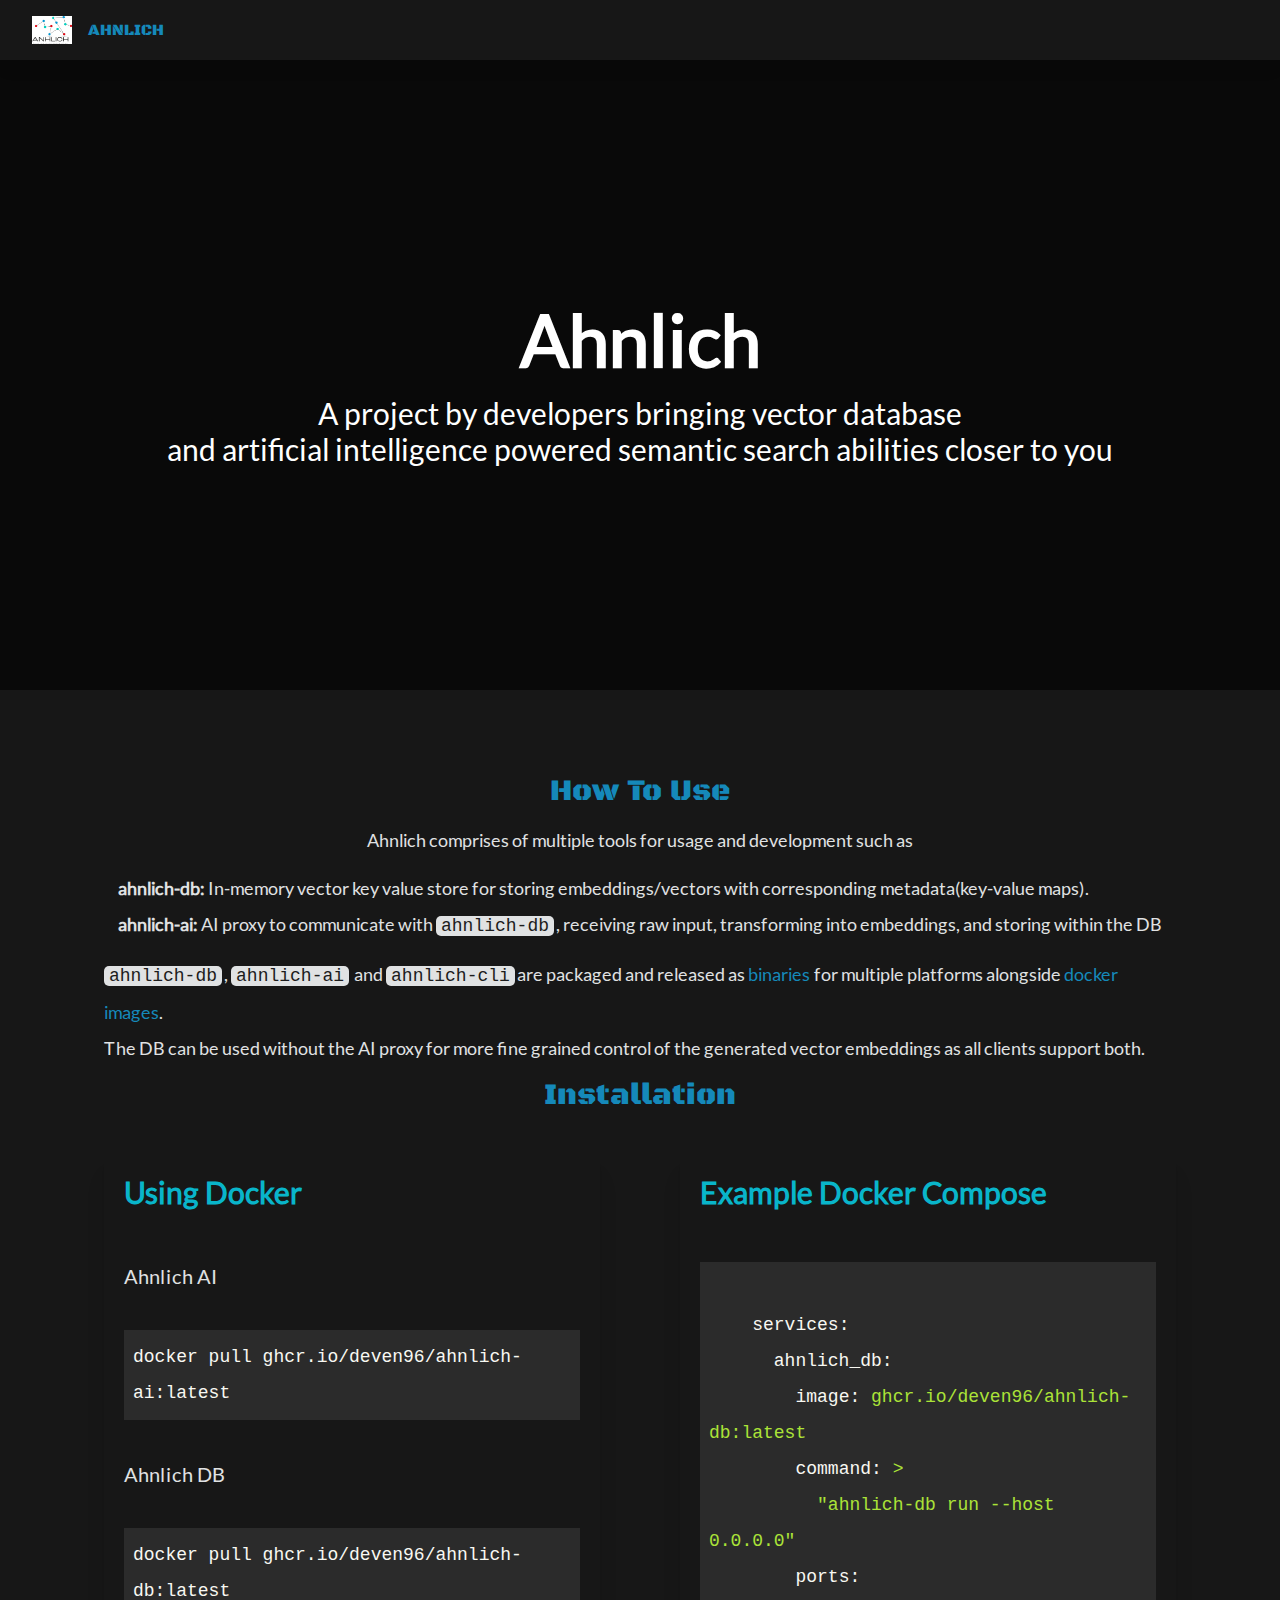
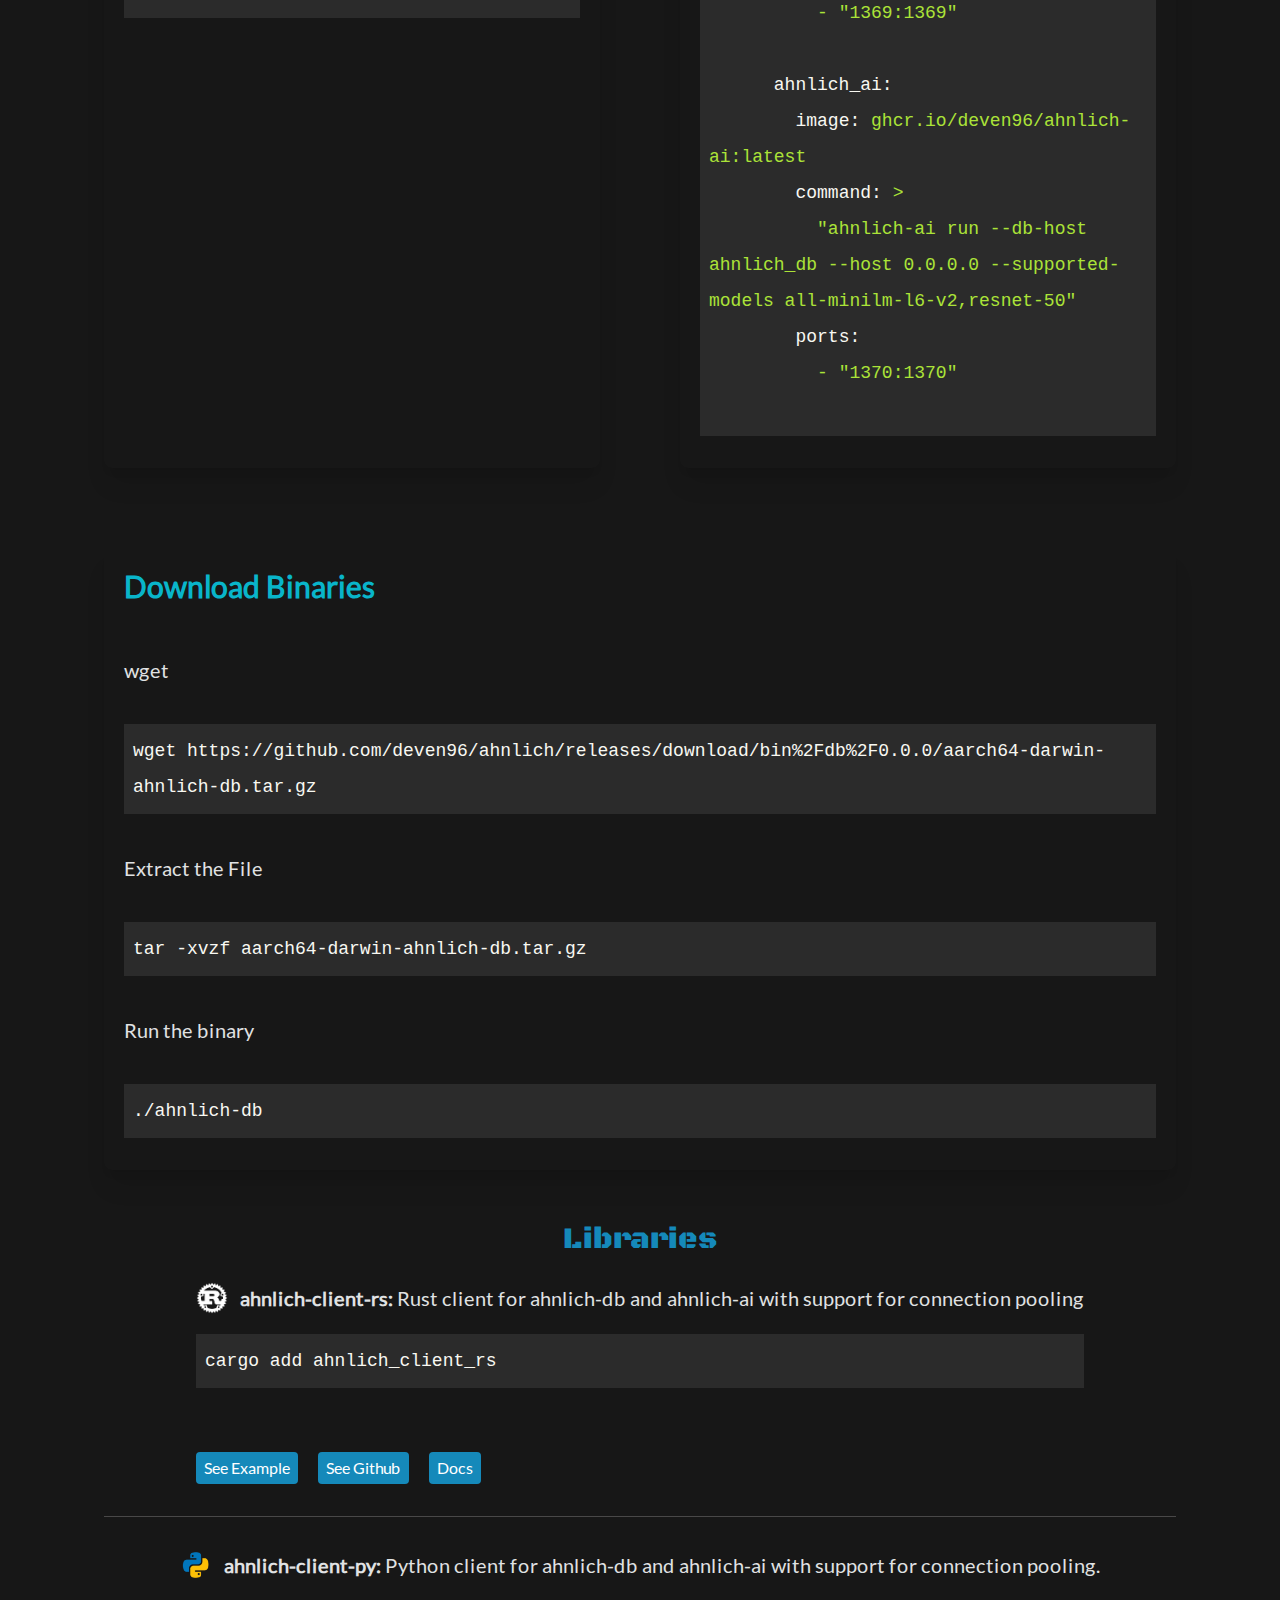
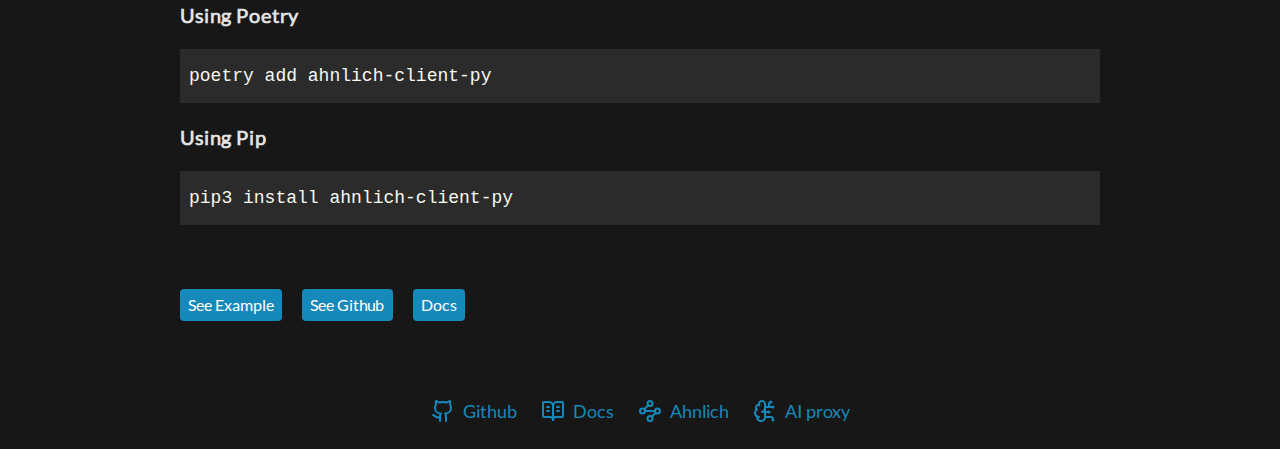
==== commit afbed382: "Deploying to gh-pages from @ SLKhadeeja/ahnlich@88fcbabd86bad8a4fa57d4954e6e75293da373ee 🚀" ====
--- a/index.html
+++ b/index.html
@@ -1,14 +1,16 @@
-<!DOCTYPE html><html lang="en"><head><meta charSet="utf-8"/><meta name="viewport" content="width=device-width, initial-scale=1"/><link rel="preload" href="/ahnlich/_next/static/media/4de1fea1a954a5b6-s.p.woff2" as="font" crossorigin="" type="font/woff2"/><link rel="preload" href="/ahnlich/_next/static/media/e4843cc3ab8a4ba1-s.p.woff2" as="font" crossorigin="" type="font/woff2"/><link rel="preload" as="image" href="assets/logo.jpg"/><link rel="preload" as="image" href="assets/rust-logo.png"/><link rel="preload" as="image" href="https://res.cloudinary.com/drfw1bzcw/image/upload/v1733236237/Ahnlich/query-image_nfrmfc.gif"/><link rel="preload" as="image" href="https://res.cloudinary.com/drfw1bzcw/image/upload/v1733236235/Ahnlich/index-image_pyc3t2.gif"/><link rel="preload" as="image" href="assets/python-logo.png"/><link rel="preload" as="image" href="https://res.cloudinary.com/drfw1bzcw/image/upload/v1733236276/Ahnlich/insertbook_pplxxk.gif"/><link rel="preload" as="image" href="https://res.cloudinary.com/drfw1bzcw/image/upload/v1733236276/Ahnlich/searchphrase_k8svqo.gif"/><link rel="stylesheet" href="/ahnlich/_next/static/css/eadae62f92f1360b.css" data-precedence="next"/><link rel="preload" as="script" fetchPriority="low" href="/ahnlich/_next/static/chunks/webpack-58e33654b7b6812c.js"/><script src="/ahnlich/_next/static/chunks/4bd1b696-80bcaf75e1b4285e.js" async=""></script><script src="/ahnlich/_next/static/chunks/517-593571e5466d3285.js" async=""></script><script src="/ahnlich/_next/static/chunks/main-app-bf166c6b006082d7.js" async=""></script><meta name="next-size-adjust"/><link rel="icon" type="image" href="assets/logo.jpg"/><title>Ahnlich Web</title><meta name="description" content="A project by developers bringing vector database and artificial intelligence powered semantic search abilities closer to you "/><meta property="og:title" content="Ahnlich Web"/><meta property="og:description" content="A project by developers bringing vector database and artificial intelligence powered semantic search abilities closer to you "/><meta property="og:image" content="https://res.cloudinary.com/drfw1bzcw/image/upload/v1733266969/Ahnlich/logo_zfs3wk.webp"/><meta name="twitter:card" content="summary_large_image"/><meta name="twitter:title" content="Ahnlich Web"/><meta name="twitter:description" content="A project by developers bringing vector database and artificial intelligence powered semantic search abilities closer to you "/><meta name="twitter:image" content="https://res.cloudinary.com/drfw1bzcw/image/upload/v1733266969/Ahnlich/logo_zfs3wk.webp"/><link rel="icon" href="/ahnlich/favicon.ico" type="image/x-icon" sizes="16x16"/><script src="/ahnlich/_next/static/chunks/polyfills-42372ed130431b0a.js" noModule=""></script></head><body class="__variable_7a6401 __variable_1ba612"><header class="shadow-lg flex items-center justify-between py-4 px-8"><div class="flex items-center gap-4 text-primary __className_1ba612"><img class="w-10" src="assets/logo.jpg" alt="A logo of ahnlich showing connecting node"/>AHNLICH</div></header><div class="font-[family-name:var(--font-lato)] text-lg leading-loose"><main class="flex flex-col gap-8 items-center sm:items-start w-full"><section class="hero relative p-10 w-full h-[70vh] grid bg-[url(https://res.cloudinary.com/drfw1bzcw/image/upload/v1733262252/Ahnlich/hero_f4xrul.webp)]"><div class="m-auto text-center text-white z-[15]"><h1 class="text-7xl font-semibold my-5">Ahnlich</h1><h2 class="text-xl md:text-3xl">A project by developers bringing vector database <br class="hidden md:block"/> and artificial intelligence powered semantic search abilities closer to you</h2></div><div class="absolute bg-black/60 inset-0 h-full w-full z-[10]"></div></section><div class="w-full xl:w-[90%] 2xl:w-[80%] m-auto p-5 md:p-10"><section class="flex flex-col lg:items-center w-full max-w-screen"><h3 class="text-primary text-center font-medium text-3xl font-[family-name:var(--font-black-ops-one)] my-3">How To Use</h3><p>Ahnlich comprises of multiple tools for usage and development such as</p><ul class="my-3"><li><span class="font-semibold">ahnlich-db:</span> In-memory vector key value store for storing embeddings/vectors with corresponding metadata(key-value maps).</li><li><span class="font-semibold">ahnlich-ai:</span> AI proxy to communicate with <code class="native-code">ahnlich-db</code>, receiving raw input, transforming into embeddings, and storing within the DB</li></ul><p><code class="native-code">ahnlich-db</code>, <code class="native-code">ahnlich-ai</code> and <code class="native-code">ahnlich-cli</code>are packaged and released as <a href="https://github.com/deven96/ahnlich/releases" class="mr-1">binaries</a>for multiple platforms alongside <a href="https://github.com/deven96?tab=packages&amp;repo_name=ahnlich">docker images</a>. <br/>The DB can be used without the AI proxy for more fine grained control of the generated vector embeddings as all clients support both.</p></section><section class="mt-3 w-full"><h3 class="text-primary text-center font-medium text-3xl font-[family-name:var(--font-black-ops-one)] my-3">Installation</h3><div class="grid grid-cols-1 lg:grid-cols-2 gap-20 w-full items-start justify-around my-10 text-wrap"><div class="rounded-lg h-full shadow-xl max-w-screen undefined"><h3 class="p-5 text-3xl font-bold text-secondary">Using Docker</h3><div class="flex flex-col gap-10 cursor-pointer px-5 py-8 whitespace-pre-wrap"><p class="text-xl font-medium">Ahnlich AI</p><div><pre style="display:block;overflow-x:auto;background:#2b2b2b;color:#f8f8f2;padding:0.5em"><code class="language-bash" style="white-space:pre"><span style="white-space:pre-wrap"><span>docker pull ghcr.io/deven96/ahnlich-ai:latest</span></span></code></pre></div><p class="text-xl font-medium">Ahnlich DB</p><div><pre style="display:block;overflow-x:auto;background:#2b2b2b;color:#f8f8f2;padding:0.5em"><code class="language-bash" style="white-space:pre"><span style="white-space:pre-wrap"><span>docker pull ghcr.io/deven96/ahnlich-db:latest</span></span></code></pre></div></div></div><div class="rounded-lg h-full shadow-xl max-w-screen undefined"><h3 class="p-5 text-3xl font-bold text-secondary">Example Docker Compose</h3><div class="flex flex-col gap-10 cursor-pointer px-5 py-8 whitespace-pre-wrap"><div><pre style="display:block;overflow-x:auto;background:#2b2b2b;color:#f8f8f2;padding:0.5em"><code class="language-yaml" style="white-space:pre"><span style="white-space:pre-wrap"><span>
-</span></span><span style="white-space:pre-wrap"><span>    </span><span class="hljs-attr">services:</span><span>  
-</span></span><span style="white-space:pre-wrap"><span>      </span><span class="hljs-attr">ahnlich_db:</span><span>  
-</span></span><span style="white-space:pre-wrap"><span>        </span><span class="hljs-attr">image:</span><span> </span><span style="color:#abe338">ghcr.io/deven96/ahnlich-db:latest</span><span>  
-</span></span><span style="white-space:pre-wrap"><span>        </span><span class="hljs-attr">command:</span><span> </span><span style="color:#abe338">&quot;ahnlich-db run --host 0.0.0.0 --enable-tracing&quot;</span><span>  
-</span></span><span style="white-space:pre-wrap"><span>        </span><span class="hljs-attr">ports:</span><span>  
-</span></span><span style="white-space:pre-wrap"><span>          </span><span style="color:#abe338">-</span><span> </span><span style="color:#abe338">&quot;1369:1369&quot;</span><span>  
+<!DOCTYPE html><html lang="en"><head><meta charSet="utf-8"/><meta name="viewport" content="width=device-width, initial-scale=1"/><link rel="preload" href="/_next/static/media/4de1fea1a954a5b6-s.p.woff2" as="font" crossorigin="" type="font/woff2"/><link rel="preload" href="/_next/static/media/e4843cc3ab8a4ba1-s.p.woff2" as="font" crossorigin="" type="font/woff2"/><link rel="preload" as="image" href="assets/logo.jpg"/><link rel="preload" as="image" href="assets/rust-logo.png"/><link rel="preload" as="image" href="https://res.cloudinary.com/drfw1bzcw/image/upload/v1733236237/Ahnlich/query-image_nfrmfc.gif"/><link rel="preload" as="image" href="https://res.cloudinary.com/drfw1bzcw/image/upload/v1733236235/Ahnlich/index-image_pyc3t2.gif"/><link rel="preload" as="image" href="assets/python-logo.png"/><link rel="preload" as="image" href="https://res.cloudinary.com/drfw1bzcw/image/upload/v1733236276/Ahnlich/insertbook_pplxxk.gif"/><link rel="preload" as="image" href="https://res.cloudinary.com/drfw1bzcw/image/upload/v1733236276/Ahnlich/searchphrase_k8svqo.gif"/><link rel="stylesheet" href="/_next/static/css/7201506779741e59.css" data-precedence="next"/><link rel="preload" as="script" fetchPriority="low" href="/_next/static/chunks/webpack-fe47eac22172bf7d.js"/><script src="/_next/static/chunks/4bd1b696-80bcaf75e1b4285e.js" async=""></script><script src="/_next/static/chunks/517-d897cfd8fa92b021.js" async=""></script><script src="/_next/static/chunks/main-app-bf166c6b006082d7.js" async=""></script><meta name="next-size-adjust"/><link rel="icon" type="image" href="assets/logo.jpg"/><title>Ahnlich Web</title><meta name="description" content="A project by developers bringing vector database and artificial intelligence powered semantic search abilities closer to you "/><meta property="og:title" content="Ahnlich Web"/><meta property="og:description" content="A project by developers bringing vector database and artificial intelligence powered semantic search abilities closer to you "/><meta property="og:image" content="https://res.cloudinary.com/drfw1bzcw/image/upload/v1733266969/Ahnlich/logo_zfs3wk.webp"/><meta name="twitter:card" content="summary_large_image"/><meta name="twitter:title" content="Ahnlich Web"/><meta name="twitter:description" content="A project by developers bringing vector database and artificial intelligence powered semantic search abilities closer to you "/><meta name="twitter:image" content="https://res.cloudinary.com/drfw1bzcw/image/upload/v1733266969/Ahnlich/logo_zfs3wk.webp"/><link rel="icon" href="/favicon.ico" type="image/x-icon" sizes="16x16"/><script src="/_next/static/chunks/polyfills-42372ed130431b0a.js" noModule=""></script></head><body class="__variable_9940b2 __variable_12a6c1"><header class="shadow-lg flex items-center justify-between py-4 px-8"><div class="flex items-center gap-4 text-primary __className_12a6c1"><img class="w-10" src="assets/logo.jpg" alt="A logo of ahnlich showing connecting node"/>AHNLICH</div></header><div class="font-[family-name:var(--font-lato)] text-lg leading-loose"><main class="flex flex-col gap-8 items-center sm:items-start w-full"><section class="hero relative p-10 w-full h-[70vh] grid bg-[url(https://res.cloudinary.com/drfw1bzcw/image/upload/v1733262252/Ahnlich/hero_f4xrul.webp)]"><div class="m-auto text-center text-white z-[15]"><h1 class="text-7xl font-semibold my-5">Ahnlich</h1><h2 class="text-xl md:text-3xl">A project by developers bringing vector database <br class="hidden md:block"/> and artificial intelligence powered semantic search abilities closer to you</h2></div><div class="absolute bg-black/60 inset-0 h-full w-full z-[10]"></div></section><div class="w-full xl:w-[90%] 2xl:w-[80%] m-auto p-5 md:p-10"><section class="flex flex-col lg:items-center w-full max-w-screen"><h3 class="text-primary text-center font-medium text-3xl font-[family-name:var(--font-black-ops-one)] my-3">How To Use</h3><p>Ahnlich comprises of multiple tools for usage and development such as</p><ul class="my-3"><li><span class="font-semibold">ahnlich-db:</span> In-memory vector key value store for storing embeddings/vectors with corresponding metadata(key-value maps).</li><li><span class="font-semibold">ahnlich-ai:</span> AI proxy to communicate with <code class="native-code">ahnlich-db</code>, receiving raw input, transforming into embeddings, and storing within the DB</li></ul><p><code class="native-code">ahnlich-db</code>, <code class="native-code">ahnlich-ai</code> and <code class="native-code">ahnlich-cli</code>are packaged and released as <a href="https://github.com/deven96/ahnlich/releases" class="mr-1">binaries</a>for multiple platforms alongside <a href="https://github.com/deven96?tab=packages&amp;repo_name=ahnlich">docker images</a>. <br/>The DB can be used without the AI proxy for more fine grained control of the generated vector embeddings as all clients support both.</p></section><section class="mt-3 w-full"><h3 class="text-primary text-center font-medium text-3xl font-[family-name:var(--font-black-ops-one)] my-3">Installation</h3><div class="grid grid-cols-1 lg:grid-cols-2 gap-20 w-full items-start justify-around my-10 text-wrap"><div class="rounded-lg h-full shadow-xl max-w-screen undefined"><h3 class="p-5 text-3xl font-bold text-secondary">Using Docker</h3><div class="flex flex-col gap-10 cursor-pointer px-5 py-8 whitespace-pre-wrap"><p class="text-xl font-medium">Ahnlich AI</p><div><pre style="display:block;overflow-x:auto;background:#2b2b2b;color:#f8f8f2;padding:0.5em"><code class="language-bash" style="white-space:pre"><span style="white-space:pre-wrap"><span>docker pull ghcr.io/deven96/ahnlich-ai:latest</span></span></code></pre></div><p class="text-xl font-medium">Ahnlich DB</p><div><pre style="display:block;overflow-x:auto;background:#2b2b2b;color:#f8f8f2;padding:0.5em"><code class="language-bash" style="white-space:pre"><span style="white-space:pre-wrap"><span>docker pull ghcr.io/deven96/ahnlich-db:latest</span></span></code></pre></div></div></div><div class="rounded-lg h-full shadow-xl max-w-screen undefined"><h3 class="p-5 text-3xl font-bold text-secondary">Example Docker Compose</h3><div class="flex flex-col gap-10 cursor-pointer px-5 py-8 whitespace-pre-wrap"><div><pre style="display:block;overflow-x:auto;background:#2b2b2b;color:#f8f8f2;padding:0.5em"><code class="language-yaml" style="white-space:pre"><span style="white-space:pre-wrap"><span>
+</span></span><span style="white-space:pre-wrap"><span>    </span><span class="hljs-attr">services:</span><span>
+</span></span><span style="white-space:pre-wrap"><span>      </span><span class="hljs-attr">ahnlich_db:</span><span> 
+</span></span><span style="white-space:pre-wrap"><span>        </span><span class="hljs-attr">image:</span><span> </span><span style="color:#abe338">ghcr.io/deven96/ahnlich-db:latest</span><span>
+</span></span><span style="white-space:pre-wrap"><span>        </span><span class="hljs-attr">command:</span><span> </span><span style="color:#abe338">&gt;
+</span></span><span style="white-space:pre-wrap;color:#abe338">          &quot;ahnlich-db run --host 0.0.0.0&quot;
+</span><span style="white-space:pre-wrap"><span style="color:#abe338"></span><span>        </span><span class="hljs-attr">ports:</span><span>
+</span></span><span style="white-space:pre-wrap"><span>          </span><span style="color:#abe338">-</span><span> </span><span style="color:#abe338">&quot;1369:1369&quot;</span><span>
 </span></span><span style="white-space:pre-wrap">
-</span><span style="white-space:pre-wrap"><span>      </span><span class="hljs-attr">ahnlich_ai:</span><span>  
-</span></span><span style="white-space:pre-wrap"><span>        </span><span class="hljs-attr">image:</span><span> </span><span style="color:#abe338">ghcr.io/deven96/ahnlich-ai:latest</span><span>  
-</span></span><span style="white-space:pre-wrap"><span>        </span><span class="hljs-attr">command:</span><span> </span><span style="color:#abe338">&quot;ahnlich-ai run --db-host ahnlich_db --host 0.0.0.0 --enable-tracing --supported-models all-minilm-l6-v2,resnet-50&quot;</span><span>  
-</span></span><span style="white-space:pre-wrap"><span>        </span><span class="hljs-attr">ports:</span><span>  
-</span></span><span style="white-space:pre-wrap"><span>          </span><span style="color:#abe338">-</span><span> </span><span style="color:#abe338">&quot;1370:1370&quot;</span><span>  
-</span></span><span style="white-space:pre-wrap">  </span></code></pre></div></div></div><div class="rounded-lg h-full shadow-xl max-w-screen col-span-full"><h3 class="p-5 text-3xl font-bold text-secondary">Download Binaries</h3><div class="flex flex-col gap-10 cursor-pointer px-5 py-8 whitespace-pre-wrap"><p class="text-xl font-medium">wget</p><div><pre style="display:block;overflow-x:auto;background:#2b2b2b;color:#f8f8f2;padding:0.5em"><code class="language-bash" style="white-space:pre"><span style="white-space:pre-wrap"><span>wget https://github.com/deven96/ahnlich/releases/download/bin%2Fdb%2F0.0.0/aarch64-darwin-ahnlich-db.tar.gz</span></span></code></pre></div><p class="text-xl font-medium">Extract the File</p><div><pre style="display:block;overflow-x:auto;background:#2b2b2b;color:#f8f8f2;padding:0.5em"><code class="language-bash" style="white-space:pre"><span style="white-space:pre-wrap"><span>tar -xvzf aarch64-darwin-ahnlich-db.tar.gz</span></span></code></pre></div><p class="text-xl font-medium">Run the binary</p><div><pre style="display:block;overflow-x:auto;background:#2b2b2b;color:#f8f8f2;padding:0.5em"><code class="language-bash" style="white-space:pre"><span style="white-space:pre-wrap"><span>./ahnlich-db </span></span></code></pre></div></div></div></div></section><section class="flex flex-col items-center w-full"><h3 class="text-primary text-center font-medium text-3xl font-[family-name:var(--font-black-ops-one)] my-3">Libraries</h3><div class="flex flex-col gap-5 my-3"><div class="flex items-center"><img src="assets/rust-logo.png" alt="Rust programming language logo" class="w-8 mr-3"/><p class="text-xl"><span class="font-semibold">ahnlich-client-rs: </span>Rust client for ahnlich-db and ahnlich-ai with support for connection pooling</p></div><div><pre style="display:block;overflow-x:auto;background:#2b2b2b;color:#f8f8f2;padding:0.5em"><code class="language-bash" style="white-space:pre"><span style="white-space:pre-wrap"><span>cargo add ahnlich_client_rs</span></span></code></pre></div><div class="grid lg:grid-cols-2 gap-10 my-3 w-full"><img class="w-full" src="https://res.cloudinary.com/drfw1bzcw/image/upload/v1733236237/Ahnlich/query-image_nfrmfc.gif" alt=""/><img class="w-full" src="https://res.cloudinary.com/drfw1bzcw/image/upload/v1733236235/Ahnlich/index-image_pyc3t2.gif" alt=""/></div><div class="flex items-center gap-5 text-base"><a class="flex items-center gap-2 text-white bg-primary w-fit px-2 py-1 rounded" href="https://github.com/deven96/ahnlich/tree/main/examples/rust/image-search" target="_blank" rel="noopener noreferrer">See Example</a><a class="flex items-center gap-2 text-white bg-primary w-fit px-2 py-1 rounded" href="https://github.com/deven96/ahnlich/tree/main/ahnlich/client" target="_blank" rel="noopener noreferrer">See Github</a><a class="flex items-center gap-2 text-white bg-primary w-fit px-2 py-1 rounded" href="https://crates.io/crates/ahnlich_client_rs" target="_blank" rel="noopener noreferrer">Docs</a></div></div><hr class="my-5 border-grey-3 w-full"/><div class="flex flex-col gap-5 my-3"><div class="flex items-center"><img src="assets/python-logo.png" alt="Pyhton programming language logo" class="w-8 mr-3"/><p class="text-xl"><span class="font-semibold">ahnlich-client-py: </span>Python client for ahnlich-db and ahnlich-ai with support for connection pooling.</p></div><p class="font-semibold text-xl">Using Poetry</p><div><pre style="display:block;overflow-x:auto;background:#2b2b2b;color:#f8f8f2;padding:0.5em"><code class="language-bash" style="white-space:pre"><span style="white-space:pre-wrap"><span>poetry add ahnlich-client-py</span></span></code></pre></div><p class="font-semibold text-xl">Using Pip</p><div><pre style="display:block;overflow-x:auto;background:#2b2b2b;color:#f8f8f2;padding:0.5em"><code class="language-bash" style="white-space:pre"><span style="white-space:pre-wrap"><span>pip3 install ahnlich-client-py</span></span></code></pre></div><div class="grid lg:grid-cols-2 gap-10 my-auto lg:my-3 w-full"><img class="w-full" src="https://res.cloudinary.com/drfw1bzcw/image/upload/v1733236276/Ahnlich/insertbook_pplxxk.gif" alt=""/><img class="w-full" src="https://res.cloudinary.com/drfw1bzcw/image/upload/v1733236276/Ahnlich/searchphrase_k8svqo.gif" alt=""/></div><div class="flex items-center gap-5 text-base"><a class="flex items-center gap-2 text-white bg-primary w-fit px-2 py-1 rounded" href="https://github.com/deven96/ahnlich/tree/main/examples/python/book-search" target="_blank" rel="noopener noreferrer">See Example</a><a class="flex items-center gap-2 text-white bg-primary w-fit px-2 py-1 rounded" href="https://github.com/deven96/ahnlich/tree/main/sdk/ahnlich-client-py" target="_blank" rel="noopener noreferrer">See Github</a><a class="flex items-center gap-2 text-white bg-primary w-fit px-2 py-1 rounded" href="https://pypi.org/project/ahnlich-client-py/ " target="_blank" rel="noopener noreferrer">Docs</a></div></div></section></div></main><footer class="row-start-3 flex gap-6 flex-wrap items-center justify-center p-5"><a class="flex items-center gap-2 hover:underline hover:underline-offset-4 text-primary" href="https://github.com/deven96/ahnlich" target="_blank" rel="noopener noreferrer"><svg xmlns="http://www.w3.org/2000/svg" width="24" height="24" viewBox="0 0 24 24" fill="none" stroke="currentColor" stroke-width="2" stroke-linecap="round" stroke-linejoin="round" class="lucide lucide-github"><path d="M15 22v-4a4.8 4.8 0 0 0-1-3.5c3 0 6-2 6-5.5.08-1.25-.27-2.48-1-3.5.28-1.15.28-2.35 0-3.5 0 0-1 0-3 1.5-2.64-.5-5.36-.5-8 0C6 2 5 2 5 2c-.3 1.15-.3 2.35 0 3.5A5.403 5.403 0 0 0 4 9c0 3.5 3 5.5 6 5.5-.39.49-.68 1.05-.85 1.65-.17.6-.22 1.23-.15 1.85v4"></path><path d="M9 18c-4.51 2-5-2-7-2"></path></svg>Github</a><a class="flex items-center gap-2 hover:underline hover:underline-offset-4 text-primary" href="https://github.com/deven96/ahnlich" target="_blank" rel="noopener noreferrer"><svg xmlns="http://www.w3.org/2000/svg" width="24" height="24" viewBox="0 0 24 24" fill="none" stroke="currentColor" stroke-width="2" stroke-linecap="round" stroke-linejoin="round" class="lucide lucide-book-open-text"><path d="M12 7v14"></path><path d="M16 12h2"></path><path d="M16 8h2"></path><path d="M3 18a1 1 0 0 1-1-1V4a1 1 0 0 1 1-1h5a4 4 0 0 1 4 4 4 4 0 0 1 4-4h5a1 1 0 0 1 1 1v13a1 1 0 0 1-1 1h-6a3 3 0 0 0-3 3 3 3 0 0 0-3-3z"></path><path d="M6 12h2"></path><path d="M6 8h2"></path></svg>Docs</a><a class="flex items-center gap-2 hover:underline hover:underline-offset-4 text-primary" href="https://github.com/deven96/ahnlich" target="_blank" rel="noopener noreferrer"><svg xmlns="http://www.w3.org/2000/svg" width="24" height="24" viewBox="0 0 24 24" fill="none" stroke="currentColor" stroke-width="2" stroke-linecap="round" stroke-linejoin="round" class="lucide lucide-waypoints"><circle cx="12" cy="4.5" r="2.5"></circle><path d="m10.2 6.3-3.9 3.9"></path><circle cx="4.5" cy="12" r="2.5"></circle><path d="M7 12h10"></path><circle cx="19.5" cy="12" r="2.5"></circle><path d="m13.8 17.7 3.9-3.9"></path><circle cx="12" cy="19.5" r="2.5"></circle></svg>Ahnlich</a><a class="flex items-center gap-2 hover:underline hover:underline-offset-4 text-primary" href="https://github.com/deven96/ahnlich" target="_blank" rel="noopener noreferrer"><svg xmlns="http://www.w3.org/2000/svg" width="24" height="24" viewBox="0 0 24 24" fill="none" stroke="currentColor" stroke-width="2" stroke-linecap="round" stroke-linejoin="round" class="lucide lucide-brain-circuit"><path d="M12 5a3 3 0 1 0-5.997.125 4 4 0 0 0-2.526 5.77 4 4 0 0 0 .556 6.588A4 4 0 1 0 12 18Z"></path><path d="M9 13a4.5 4.5 0 0 0 3-4"></path><path d="M6.003 5.125A3 3 0 0 0 6.401 6.5"></path><path d="M3.477 10.896a4 4 0 0 1 .585-.396"></path><path d="M6 18a4 4 0 0 1-1.967-.516"></path><path d="M12 13h4"></path><path d="M12 18h6a2 2 0 0 1 2 2v1"></path><path d="M12 8h8"></path><path d="M16 8V5a2 2 0 0 1 2-2"></path><circle cx="16" cy="13" r=".5"></circle><circle cx="18" cy="3" r=".5"></circle><circle cx="20" cy="21" r=".5"></circle><circle cx="20" cy="8" r=".5"></circle></svg>AI proxy</a></footer></div><script src="/ahnlich/_next/static/chunks/webpack-58e33654b7b6812c.js" async=""></script><script>(self.__next_f=self.__next_f||[]).push([0])</script><script>self.__next_f.push([1,"4:\"$Sreact.fragment\"\n5:I[5244,[],\"\"]\n6:I[3866,[],\"\"]\n7:I[6213,[],\"OutletBoundary\"]\n9:I[6213,[],\"MetadataBoundary\"]\nb:I[6213,[],\"ViewportBoundary\"]\nd:I[4835,[],\"\"]\n1:HL[\"/ahnlich/_next/static/media/4de1fea1a954a5b6-s.p.woff2\",\"font\",{\"crossOrigin\":\"\",\"type\":\"font/woff2\"}]\n2:HL[\"/ahnlich/_next/static/media/e4843cc3ab8a4ba1-s.p.woff2\",\"font\",{\"crossOrigin\":\"\",\"type\":\"font/woff2\"}]\n3:HL[\"/ahnlich/_next/static/css/eadae62f92f1360b.css\",\"style\"]\n"])</script><script>self.__next_f.push([1,"0:{\"P\":null,\"b\":\"4Jceh49jT8s6Ep7tIsxpt\",\"p\":\"/ahnlich\",\"c\":[\"\",\"\"],\"i\":false,\"f\":[[[\"\",{\"children\":[\"__PAGE__\",{}]},\"$undefined\",\"$undefined\",true],[\"\",[\"$\",\"$4\",\"c\",{\"children\":[[[\"$\",\"link\",\"0\",{\"rel\":\"stylesheet\",\"href\":\"/ahnlich/_next/static/css/eadae62f92f1360b.css\",\"precedence\":\"next\",\"crossOrigin\":\"$undefined\",\"nonce\":\"$undefined\"}]],[\"$\",\"html\",null,{\"lang\":\"en\",\"children\":[[\"$\",\"head\",null,{\"children\":[\"$\",\"link\",null,{\"rel\":\"icon\",\"type\":\"image\",\"href\":\"assets/logo.jpg\"}]}],[\"$\",\"body\",null,{\"className\":\"__variable_7a6401 __variable_1ba612\",\"children\":[[\"$\",\"header\",null,{\"className\":\"shadow-lg flex items-center justify-between py-4 px-8\",\"children\":[\"$\",\"div\",null,{\"className\":\"flex items-center gap-4 text-primary __className_1ba612\",\"children\":[[\"$\",\"img\",null,{\"className\":\"w-10\",\"src\":\"assets/logo.jpg\",\"alt\":\"A logo of ahnlich showing connecting node\"}],\"AHNLICH\"]}]}],[\"$\",\"$L5\",null,{\"parallelRouterKey\":\"children\",\"segmentPath\":[\"children\"],\"error\":\"$undefined\",\"errorStyles\":\"$undefined\",\"errorScripts\":\"$undefined\",\"template\":[\"$\",\"$L6\",null,{}],\"templateStyles\":\"$undefined\",\"templateScripts\":\"$undefined\",\"notFound\":[[\"$\",\"title\",null,{\"children\":\"404: This page could not be found.\"}],[\"$\",\"div\",null,{\"style\":{\"fontFamily\":\"system-ui,\\\"Segoe UI\\\",Roboto,Helvetica,Arial,sans-serif,\\\"Apple Color Emoji\\\",\\\"Segoe UI Emoji\\\"\",\"height\":\"100vh\",\"textAlign\":\"center\",\"display\":\"flex\",\"flexDirection\":\"column\",\"alignItems\":\"center\",\"justifyContent\":\"center\"},\"children\":[\"$\",\"div\",null,{\"children\":[[\"$\",\"style\",null,{\"dangerouslySetInnerHTML\":{\"__html\":\"body{color:#000;background:#fff;margin:0}.next-error-h1{border-right:1px solid rgba(0,0,0,.3)}@media (prefers-color-scheme:dark){body{color:#fff;background:#000}.next-error-h1{border-right:1px solid rgba(255,255,255,.3)}}\"}}],[\"$\",\"h1\",null,{\"className\":\"next-error-h1\",\"style\":{\"display\":\"inline-block\",\"margin\":\"0 20px 0 0\",\"padding\":\"0 23px 0 0\",\"fontSize\":24,\"fontWeight\":500,\"verticalAlign\":\"top\",\"lineHeight\":\"49px\"},\"children\":\"404\"}],[\"$\",\"div\",null,{\"style\":{\"display\":\"inline-block\"},\"children\":[\"$\",\"h2\",null,{\"style\":{\"fontSize\":14,\"fontWeight\":400,\"lineHeight\":\"49px\",\"margin\":0},\"children\":\"This page could not be found.\"}]}]]}]}]],\"notFoundStyles\":[]}]]}]]}]]}],{\"children\":[\"__PAGE__\",[\"$\",\"$4\",\"c\",{\"children\":[[\"$\",\"div\",null,{\"className\":\"font-[family-name:var(--font-lato)] text-lg leading-loose\",\"children\":[[\"$\",\"main\",null,{\"className\":\"flex flex-col gap-8 items-center sm:items-start w-full\",\"children\":[[\"$\",\"section\",null,{\"className\":\"hero relative p-10 w-full h-[70vh] grid bg-[url(https://res.cloudinary.com/drfw1bzcw/image/upload/v1733262252/Ahnlich/hero_f4xrul.webp)]\",\"children\":[[\"$\",\"div\",null,{\"className\":\"m-auto text-center text-white z-[15]\",\"children\":[[\"$\",\"h1\",null,{\"className\":\"text-7xl font-semibold my-5\",\"children\":\"Ahnlich\"}],[\"$\",\"h2\",null,{\"className\":\"text-xl md:text-3xl\",\"children\":[\"A project by developers bringing vector database \",[\"$\",\"br\",null,{\"className\":\"hidden md:block\"}],\" and artificial intelligence powered semantic search abilities closer to you\"]}]]}],[\"$\",\"div\",null,{\"className\":\"absolute bg-black/60 inset-0 h-full w-full z-[10]\"}]]}],[\"$\",\"div\",null,{\"className\":\"w-full xl:w-[90%] 2xl:w-[80%] m-auto p-5 md:p-10\",\"children\":[[\"$\",\"section\",null,{\"className\":\"flex flex-col lg:items-center w-full max-w-screen\",\"children\":[[\"$\",\"h3\",null,{\"className\":\"text-primary text-center font-medium text-3xl font-[family-name:var(--font-black-ops-one)] my-3\",\"children\":\"How To Use\"}],[\"$\",\"p\",null,{\"children\":\"Ahnlich comprises of multiple tools for usage and development such as\"}],[\"$\",\"ul\",null,{\"className\":\"my-3\",\"children\":[[\"$\",\"li\",null,{\"children\":[[\"$\",\"span\",null,{\"className\":\"font-semibold\",\"children\":\"ahnlich-db:\"}],\" In-memory vector key value store for storing embeddings/vectors with corresponding metadata(key-value maps).\"]}],[\"$\",\"li\",null,{\"children\":[[\"$\",\"span\",null,{\"className\":\"font-semibold\",\"children\":\"ahnlich-ai:\"}],\" AI proxy to communicate with \",[\"$\",\"code\",null,{\"className\":\"native-code\",\"children\":\"ahnlich-db\"}],\", receiving raw input, transforming into embeddings, and storing within the DB\"]}]]}],[\"$\",\"p\",null,{\"children\":[[\"$\",\"code\",null,{\"className\":\"native-code\",\"children\":\"ahnlich-db\"}],\", \",[\"$\",\"code\",null,{\"className\":\"native-code\",\"children\":\"ahnlich-ai\"}],\" and \",[\"$\",\"code\",null,{\"className\":\"native-code\",\"children\":\"ahnlich-cli\"}],\"are packaged and released as \",[\"$\",\"a\",null,{\"href\":\"https://github.com/deven96/ahnlich/releases\",\"className\":\"mr-1\",\"children\":\"binaries\"}],\"for multiple platforms alongside \",[\"$\",\"a\",null,{\"href\":\"https://github.com/deven96?tab=packages\u0026repo_name=ahnlich\",\"children\":\"docker images\"}],\". \",[\"$\",\"br\",null,{}],\"The DB can be used without the AI proxy for more fine grained control of the generated vector embeddings as all clients support both.\"]}]]}],[\"$\",\"section\",null,{\"className\":\"mt-3 w-full\",\"children\":[[\"$\",\"h3\",null,{\"className\":\"text-primary text-center font-medium text-3xl font-[family-name:var(--font-black-ops-one)] my-3\",\"children\":\"Installation\"}],[\"$\",\"div\",null,{\"className\":\"grid grid-cols-1 lg:grid-cols-2 gap-20 w-full items-start justify-around my-10 text-wrap\",\"children\":[[\"$\",\"div\",null,{\"className\":\"rounded-lg h-full shadow-xl max-w-screen undefined\",\"children\":[[\"$\",\"h3\",null,{\"className\":\"p-5 text-3xl font-bold text-secondary\",\"children\":\"Using Docker\"}],[\"$\",\"div\",null,{\"className\":\"flex flex-col gap-10 cursor-pointer px-5 py-8 whitespace-pre-wrap\",\"children\":[[\"$\",\"p\",null,{\"className\":\"text-xl font-medium\",\"children\":\"Ahnlich AI\"}],[\"$\",\"div\",null,{\"children\":[\"$\",\"pre\",null,{\"style\":{\"display\":\"block\",\"overflowX\":\"auto\",\"background\":\"#2b2b2b\",\"color\":\"#f8f8f2\",\"padding\":\"0.5em\"},\"children\":[\"$\",\"code\",null,{\"className\":\"language-bash\",\"style\":{\"whiteSpace\":\"pre\"},\"children\":[false,[[\"$\",\"span\",\"code-segement0\",{\"style\":{\"whiteSpace\":\"pre-wrap\"},\"className\":\"$undefined\",\"children\":[[\"$\",\"span\",\"code-segment-1-0\",{\"className\":\"$undefined\",\"style\":{},\"children\":[\"docker pull ghcr.io/deven96/ahnlich-ai:latest\"]}]]}]]]}]}]}],[\"$\",\"p\",null,{\"className\":\"text-xl font-medium\",\"children\":\"Ahnlich DB\"}],[\"$\",\"div\",null,{\"children\":[\"$\",\"pre\",null,{\"style\":{\"display\":\"block\",\"overflowX\":\"auto\",\"background\":\"#2b2b2b\",\"color\":\"#f8f8f2\",\"padding\":\"0.5em\"},\"children\":[\"$\",\"code\",null,{\"className\":\"language-bash\",\"style\":{\"whiteSpace\":\"pre\"},\"children\":[false,[[\"$\",\"span\",\"code-segement0\",{\"style\":{\"whiteSpace\":\"pre-wrap\"},\"className\":\"$undefined\",\"children\":[[\"$\",\"span\",\"code-segment-1-0\",{\"className\":\"$undefined\",\"style\":{},\"children\":[\"docker pull ghcr.io/deven96/ahnlich-db:latest\"]}]]}]]]}]}]}]]}]]}],[\"$\",\"div\",null,{\"className\":\"rounded-lg h-full shadow-xl max-w-screen undefined\",\"children\":[[\"$\",\"h3\",null,{\"className\":\"p-5 text-3xl font-bold text-secondary\",\"children\":\"Example Docker Compose\"}],[\"$\",\"div\",null,{\"className\":\"flex flex-col gap-10 cursor-pointer px-5 py-8 whitespace-pre-wrap\",\"children\":[\"$\",\"div\",null,{\"children\":[\"$\",\"pre\",null,{\"style\":{\"display\":\"block\",\"overflowX\":\"auto\",\"background\":\"#2b2b2b\",\"color\":\"#f8f8f2\",\"padding\":\"0.5em\"},\"children\":[\"$\",\"code\",null,{\"className\":\"language-yaml\",\"style\":{\"whiteSpace\":\"pre\"},\"children\":[false,[[\"$\",\"span\",\"code-segement0\",{\"style\":{\"whiteSpace\":\"pre-wrap\"},\"className\":\"$undefined\",\"children\":[[\"$\",\"span\",\"code-segment-1-0\",{\"className\":\"$undefined\",\"style\":{},\"children\":[\"\\n\"]}]]}],[\"$\",\"span\",\"code-segement1\",{\"style\":{\"whiteSpace\":\"pre-wrap\"},\"className\":\"$undefined\",\"children\":[[\"$\",\"span\",\"code-segment-1-0\",{\"className\":\"$undefined\",\"style\":{},\"children\":[\"    \"]}],[\"$\",\"span\",\"code-segment-1-1\",{\"className\":\"hljs-attr\",\"style\":{},\"children\":[\"services:\"]}],[\"$\",\"span\",\"code-segment-1-2\",{\"className\":\"$undefined\",\"style\":{},\"children\":[\"  \\n\"]}]]}],[\"$\",\"span\",\"code-segement2\",{\"style\":{\"whiteSpace\":\"pre-wrap\"},\"className\":\"$undefined\",\"children\":[[\"$\",\"span\",\"code-segment-1-0\",{\"className\":\"$undefined\",\"style\":{},\"children\":[\"      \"]}],[\"$\",\"span\",\"code-segment-1-1\",{\"className\":\"hljs-attr\",\"style\":{},\"children\":[\"ahnlich_db:\"]}],[\"$\",\"span\",\"code-segment-1-2\",{\"className\":\"$undefined\",\"style\":{},\"children\":[\"  \\n\"]}]]}],[\"$\",\"span\",\"code-segement3\",{\"style\":{\"whiteSpace\":\"pre-wrap\"},\"className\":\"$undefined\",\"children\":[[\"$\",\"span\",\"code-segment-1-0\",{\"className\":\"$undefined\",\"style\":{},\"children\":[\"        \"]}],[\"$\",\"span\",\"code-segment-1-1\",{\"className\":\"hljs-attr\",\"style\":{},\"children\":[\"image:\"]}],[\"$\",\"span\",\"code-segment-1-2\",{\"className\":\"$undefined\",\"style\":{},\"children\":[\" \"]}],[\"$\",\"span\",\"code-segment-1-3\",{\"className\":\"$undefined\",\"style\":{\"color\":\"#abe338\"},\"children\":[\"ghcr.io/deven96/ahnlich-db:latest\"]}],[\"$\",\"span\",\"code-segment-1-4\",{\"className\":\"$undefined\",\"style\":{},\"children\":[\"  \\n\"]}]]}],[\"$\",\"span\",\"code-segement4\",{\"style\":{\"whiteSpace\":\"pre-wrap\"},\"className\":\"$undefined\",\"children\":[[\"$\",\"span\",\"code-segment-1-0\",{\"className\":\"$undefined\",\"style\":{},\"children\":[\"        \"]}],[\"$\",\"span\",\"code-segment-1-1\",{\"className\":\"hljs-attr\",\"style\":{},\"children\":[\"command:\"]}],[\"$\",\"span\",\"code-segment-1-2\",{\"className\":\"$undefined\",\"style\":{},\"children\":[\" \"]}],[\"$\",\"span\",\"code-segment-1-3\",{\"className\":\"$undefined\",\"style\":{\"color\":\"#abe338\"},\"children\":[\"\\\"ahnlich-db run --host 0.0.0.0 --enable-tracing\\\"\"]}],[\"$\",\"span\",\"code-segment-1-4\",{\"className\":\"$undefined\",\"style\":{},\"children\":[\"  \\n\"]}]]}],[\"$\",\"span\",\"code-segement5\",{\"style\":{\"whiteSpace\":\"pre-wrap\"},\"className\":\"$undefined\",\"children\":[[\"$\",\"span\",\"code-segment-1-0\",{\"className\":\"$undefined\",\"style\":{},\"children\":[\"        \"]}],[\"$\",\"span\",\"code-segment-1-1\",{\"className\":\"hljs-attr\",\"style\":{},\"children\":[\"ports:\"]}],[\"$\",\"span\",\"code-segment-1-2\",{\"className\":\"$undefined\",\"style\":{},\"children\":[\"  \\n\"]}]]}],[\"$\",\"span\",\"code-segement6\",{\"style\":{\"whiteSpace\":\"pre-wrap\"},\"className\":\"$undefined\",\"children\":[[\"$\",\"span\",\"code-segment-1-0\",{\"className\":\"$undefined\",\"style\":{},\"children\":[\"          \"]}],[\"$\",\"span\",\"code-segment-1-1\",{\"className\":\"$undefined\",\"style\":{\"color\":\"#abe338\"},\"children\":[\"-\"]}],[\"$\",\"span\",\"code-segment-1-2\",{\"className\":\"$undefined\",\"style\":{},\"children\":[\" \"]}],[\"$\",\"span\",\"code-segment-1-3\",{\"className\":\"$undefined\",\"style\":{\"color\":\"#abe338\"},\"children\":[\"\\\"1369:1369\\\"\"]}],[\"$\",\"span\",\"code-segment-1-4\",{\"className\":\"$undefined\",\"style\":{},\"children\":[\"  \\n\"]}]]}],[\"$\",\"span\",\"code-segement7\",{\"style\":{\"whiteSpace\":\"pre-wrap\"},\"className\":\"$undefined\",\"children\":[\"\\n\"]}],[\"$\",\"span\",\"code-segement8\",{\"style\":{\"whiteSpace\":\"pre-wrap\"},\"className\":\"$undefined\",\"children\":[[\"$\",\"span\",\"code-segment-1-0\",{\"className\":\"$undefined\",\"style\":{},\"children\":[\"      \"]}],[\"$\",\"span\",\"code-segment-1-1\",{\"className\":\"hljs-attr\",\"style\":{},\"children\":[\"ahnlich_ai:\"]}],[\"$\",\"span\",\"code-segment-1-2\",{\"className\":\"$undefined\",\"style\":{},\"children\":[\"  \\n\"]}]]}],[\"$\",\"span\",\"code-segement9\",{\"style\":{\"whiteSpace\":\"pre-wrap\"},\"className\":\"$undefined\",\"children\":[[\"$\",\"span\",\"code-segment-1-0\",{\"className\":\"$undefined\",\"style\":{},\"children\":[\"        \"]}],[\"$\",\"span\",\"code-segment-1-1\",{\"className\":\"hljs-attr\",\"style\":{},\"children\":[\"image:\"]}],[\"$\",\"span\",\"code-segment-1-2\",{\"className\":\"$undefined\",\"style\":{},\"children\":[\" \"]}],[\"$\",\"span\",\"code-segment-1-3\",{\"className\":\"$undefined\",\"style\":{\"color\":\"#abe338\"},\"children\":[\"ghcr.io/deven96/ahnlich-ai:latest\"]}],[\"$\",\"span\",\"code-segment-1-4\",{\"className\":\"$undefined\",\"style\":{},\"children\":[\"  \\n\"]}]]}],[\"$\",\"span\",\"code-segement10\",{\"style\":{\"whiteSpace\":\"pre-wrap\"},\"className\":\"$undefined\",\"children\":[[\"$\",\"span\",\"code-segment-1-0\",{\"className\":\"$undefined\",\"style\":{},\"children\":[\"        \"]}],[\"$\",\"span\",\"code-segment-1-1\",{\"className\":\"hljs-attr\",\"style\":{},\"children\":[\"command:\"]}],[\"$\",\"span\",\"code-segment-1-2\",{\"className\":\"$undefined\",\"style\":{},\"children\":[\" \"]}],[\"$\",\"span\",\"code-segment-1-3\",{\"className\":\"$undefined\",\"style\":{\"color\":\"#abe338\"},\"children\":[\"\\\"ahnlich-ai run --db-host ahnlich_db --host 0.0.0.0 --enable-tracing --supported-models all-minilm-l6-v2,resnet-50\\\"\"]}],[\"$\",\"span\",\"code-segment-1-4\",{\"className\":\"$undefined\",\"style\":{},\"children\":[\"  \\n\"]}]]}],[\"$\",\"span\",\"code-segement11\",{\"style\":{\"whiteSpace\":\"pre-wrap\"},\"className\":\"$undefined\",\"children\":[[\"$\",\"span\",\"code-segment-1-0\",{\"className\":\"$undefined\",\"style\":{},\"children\":[\"        \"]}],[\"$\",\"span\",\"code-segment-1-1\",{\"className\":\"hljs-attr\",\"style\":{},\"children\":[\"ports:\"]}],[\"$\",\"span\",\"code-segment-1-2\",{\"className\":\"$undefined\",\"style\":{},\"children\":[\"  \\n\"]}]]}],[\"$\",\"span\",\"code-segement12\",{\"style\":{\"whiteSpace\":\"pre-wrap\"},\"className\":\"$undefined\",\"children\":[[\"$\",\"span\",\"code-segment-1-0\",{\"className\":\"$undefined\",\"style\":{},\"children\":[\"          \"]}],[\"$\",\"span\",\"code-segment-1-1\",{\"className\":\"$undefined\",\"style\":{\"color\":\"#abe338\"},\"children\":[\"-\"]}],[\"$\",\"span\",\"code-segment-1-2\",{\"className\":\"$undefined\",\"style\":{},\"children\":[\" \"]}],[\"$\",\"span\",\"code-segment-1-3\",{\"className\":\"$undefined\",\"style\":{\"color\":\"#abe338\"},\"children\":[\"\\\"1370:1370\\\"\"]}],[\"$\",\"span\",\"code-segment-1-4\",{\"className\":\"$undefined\",\"style\":{},\"children\":[\"  \\n\"]}]]}],[\"$\",\"span\",\"code-segement13\",{\"style\":{\"whiteSpace\":\"pre-wrap\"},\"className\":\"$undefined\",\"children\":[\"  \"]}]]]}]}]}]}]]}],[\"$\",\"div\",null,{\"className\":\"rounded-lg h-full shadow-xl max-w-screen col-span-full\",\"children\":[[\"$\",\"h3\",null,{\"className\":\"p-5 text-3xl font-bold text-secondary\",\"children\":\"Download Binaries\"}],[\"$\",\"div\",null,{\"className\":\"flex flex-col gap-10 cursor-pointer px-5 py-8 whitespace-pre-wrap\",\"children\":[[\"$\",\"p\",null,{\"className\":\"text-xl font-medium\",\"children\":\"wget\"}],[\"$\",\"div\",null,{\"children\":[\"$\",\"pre\",null,{\"style\":{\"display\":\"block\",\"overflowX\":\"auto\",\"background\":\"#2b2b2b\",\"color\":\"#f8f8f2\",\"padding\":\"0.5em\"},\"children\":[\"$\",\"code\",null,{\"className\":\"language-bash\",\"style\":{\"whiteSpace\":\"pre\"},\"children\":[false,[[\"$\",\"span\",\"code-segement0\",{\"style\":{\"whiteSpace\":\"pre-wrap\"},\"className\":\"$undefined\",\"children\":[[\"$\",\"span\",\"code-segment-1-0\",{\"className\":\"$undefined\",\"style\":{},\"children\":[\"wget https://github.com/deven96/ahnlich/releases/download/bin%2Fdb%2F0.0.0/aarch64-darwin-ahnlich-db.tar.gz\"]}]]}]]]}]}]}],[\"$\",\"p\",null,{\"className\":\"text-xl font-medium\",\"children\":\"Extract the File\"}],[\"$\",\"div\",null,{\"children\":[\"$\",\"pre\",null,{\"style\":{\"display\":\"block\",\"overflowX\":\"auto\",\"background\":\"#2b2b2b\",\"color\":\"#f8f8f2\",\"padding\":\"0.5em\"},\"children\":[\"$\",\"code\",null,{\"className\":\"language-bash\",\"style\":{\"whiteSpace\":\"pre\"},\"children\":[false,[[\"$\",\"span\",\"code-segement0\",{\"style\":{\"whiteSpace\":\"pre-wrap\"},\"className\":\"$undefined\",\"children\":[[\"$\",\"span\",\"code-segment-1-0\",{\"className\":\"$undefined\",\"style\":{},\"children\":[\"tar -xvzf aarch64-darwin-ahnlich-db.tar.gz\"]}]]}]]]}]}]}],[\"$\",\"p\",null,{\"className\":\"text-xl font-medium\",\"children\":\"Run the binary\"}],[\"$\",\"div\",null,{\"children\":[\"$\",\"pre\",null,{\"style\":{\"display\":\"block\",\"overflowX\":\"auto\",\"background\":\"#2b2b2b\",\"color\":\"#f8f8f2\",\"padding\":\"0.5em\"},\"children\":[\"$\",\"code\",null,{\"className\":\"language-bash\",\"style\":{\"whiteSpace\":\"pre\"},\"children\":[false,[[\"$\",\"span\",\"code-segement0\",{\"style\":{\"whiteSpace\":\"pre-wrap\"},\"className\":\"$undefined\",\"children\":[[\"$\",\"span\",\"code-segment-1-0\",{\"className\":\"$undefined\",\"style\":{},\"children\":[\"./ahnlich-db \"]}]]}]]]}]}]}]]}]]}]]}]]}],[\"$\",\"section\",null,{\"className\":\"flex flex-col items-center w-full\",\"children\":[[\"$\",\"h3\",null,{\"className\":\"text-primary text-center font-medium text-3xl font-[family-name:var(--font-black-ops-one)] my-3\",\"children\":\"Libraries\"}],[\"$\",\"div\",null,{\"className\":\"flex flex-col gap-5 my-3\",\"children\":[[\"$\",\"div\",null,{\"className\":\"flex items-center\",\"children\":[[\"$\",\"img\",null,{\"src\":\"assets/rust-logo.png\",\"alt\":\"Rust programming language logo\",\"className\":\"w-8 mr-3\"}],[\"$\",\"p\",null,{\"className\":\"text-xl\",\"children\":[[\"$\",\"span\",null,{\"className\":\"font-semibold\",\"children\":\"ahnlich-client-rs: \"}],\"Rust client for ahnlich-db and ahnlich-ai with support for connection pooling\"]}]]}],[\"$\",\"div\",null,{\"children\":[\"$\",\"pre\",null,{\"style\":{\"display\":\"block\",\"overflowX\":\"auto\",\"background\":\"#2b2b2b\",\"color\":\"#f8f8f2\",\"padding\":\"0.5em\"},\"children\":[\"$\",\"code\",null,{\"className\":\"language-bash\",\"style\":{\"whiteSpace\":\"pre\"},\"children\":[false,[[\"$\",\"span\",\"code-segement0\",{\"style\":{\"whiteSpace\":\"pre-wrap\"},\"className\":\"$undefined\",\"children\":[[\"$\",\"span\",\"code-segment-1-0\",{\"className\":\"$undefined\",\"style\":{},\"children\":[\"cargo add ahnlich_client_rs\"]}]]}]]]}]}]}],[\"$\",\"div\",null,{\"className\":\"grid lg:grid-cols-2 gap-10 my-3 w-full\",\"children\":[[\"$\",\"img\",null,{\"className\":\"w-full\",\"src\":\"https://res.cloudinary.com/drfw1bzcw/image/upload/v1733236237/Ahnlich/query-image_nfrmfc.gif\",\"alt\":\"\"}],[\"$\",\"img\",null,{\"className\":\"w-full\",\"src\":\"https://res.cloudinary.com/drfw1bzcw/image/upload/v1733236235/Ahnlich/index-image_pyc3t2.gif\",\"alt\":\"\"}]]}],[\"$\",\"div\",null,{\"className\":\"flex items-center gap-5 text-base\",\"children\":[[\"$\",\"a\",null,{\"className\":\"flex items-center gap-2 text-white bg-primary w-fit px-2 py-1 rounded\",\"href\":\"https://github.com/deven96/ahnlich/tree/main/examples/rust/image-search\",\"target\":\"_blank\",\"rel\":\"noopener noreferrer\",\"children\":\"See Example\"}],[\"$\",\"a\",null,{\"className\":\"flex items-center gap-2 text-white bg-primary w-fit px-2 py-1 rounded\",\"href\":\"https://github.com/deven96/ahnlich/tree/main/ahnlich/client\",\"target\":\"_blank\",\"rel\":\"noopener noreferrer\",\"children\":\"See Github\"}],[\"$\",\"a\",null,{\"className\":\"flex items-center gap-2 text-white bg-primary w-fit px-2 py-1 rounded\",\"href\":\"https://crates.io/crates/ahnlich_client_rs\",\"target\":\"_blank\",\"rel\":\"noopener noreferrer\",\"children\":\"Docs\"}]]}]]}],[\"$\",\"hr\",null,{\"className\":\"my-5 border-grey-3 w-full\"}],[\"$\",\"div\",null,{\"className\":\"flex flex-col gap-5 my-3\",\"children\":[[\"$\",\"div\",null,{\"className\":\"flex items-center\",\"children\":[[\"$\",\"img\",null,{\"src\":\"assets/python-logo.png\",\"alt\":\"Pyhton programming language logo\",\"className\":\"w-8 mr-3\"}],[\"$\",\"p\",null,{\"className\":\"text-xl\",\"children\":[[\"$\",\"span\",null,{\"className\":\"font-semibold\",\"children\":\"ahnlich-client-py: \"}],\"Python client for ahnlich-db and ahnlich-ai with support for connection pooling.\"]}]]}],[\"$\",\"p\",null,{\"className\":\"font-semibold text-xl\",\"children\":\"Using Poetry\"}],[\"$\",\"div\",null,{\"children\":[\"$\",\"pre\",null,{\"style\":{\"display\":\"block\",\"overflowX\":\"auto\",\"background\":\"#2b2b2b\",\"color\":\"#f8f8f2\",\"padding\":\"0.5em\"},\"children\":[\"$\",\"code\",null,{\"className\":\"language-bash\",\"style\":{\"whiteSpace\":\"pre\"},\"children\":[false,[[\"$\",\"span\",\"code-segement0\",{\"style\":{\"whiteSpace\":\"pre-wrap\"},\"className\":\"$undefined\",\"children\":[[\"$\",\"span\",\"code-segment-1-0\",{\"className\":\"$undefined\",\"style\":{},\"children\":[\"poetry add ahnlich-client-py\"]}]]}]]]}]}]}],[\"$\",\"p\",null,{\"className\":\"font-semibold text-xl\",\"children\":\"Using Pip\"}],[\"$\",\"div\",null,{\"children\":[\"$\",\"pre\",null,{\"style\":{\"display\":\"block\",\"overflowX\":\"auto\",\"background\":\"#2b2b2b\",\"color\":\"#f8f8f2\",\"padding\":\"0.5em\"},\"children\":[\"$\",\"code\",null,{\"className\":\"language-bash\",\"style\":{\"whiteSpace\":\"pre\"},\"children\":[false,[[\"$\",\"span\",\"code-segement0\",{\"style\":{\"whiteSpace\":\"pre-wrap\"},\"className\":\"$undefined\",\"children\":[[\"$\",\"span\",\"code-segment-1-0\",{\"className\":\"$undefined\",\"style\":{},\"children\":[\"pip3 install ahnlich-client-py\"]}]]}]]]}]}]}],[\"$\",\"div\",null,{\"className\":\"grid lg:grid-cols-2 gap-10 my-auto lg:my-3 w-full\",\"children\":[[\"$\",\"img\",null,{\"className\":\"w-full\",\"src\":\"https://res.cloudinary.com/drfw1bzcw/image/upload/v1733236276/Ahnlich/insertbook_pplxxk.gif\",\"alt\":\"\"}],[\"$\",\"img\",null,{\"className\":\"w-full\",\"src\":\"https://res.cloudinary.com/drfw1bzcw/image/upload/v1733236276/Ahnlich/searchphrase_k8svqo.gif\",\"alt\":\"\"}]]}],[\"$\",\"div\",null,{\"className\":\"flex items-center gap-5 text-base\",\"children\":[[\"$\",\"a\",null,{\"className\":\"flex items-center gap-2 text-white bg-primary w-fit px-2 py-1 rounded\",\"href\":\"https://github.com/deven96/ahnlich/tree/main/examples/python/book-search\",\"target\":\"_blank\",\"rel\":\"noopener noreferrer\",\"children\":\"See Example\"}],[\"$\",\"a\",null,{\"className\":\"flex items-center gap-2 text-white bg-primary w-fit px-2 py-1 rounded\",\"href\":\"https://github.com/deven96/ahnlich/tree/main/sdk/ahnlich-client-py\",\"target\":\"_blank\",\"rel\":\"noopener noreferrer\",\"children\":\"See Github\"}],[\"$\",\"a\",null,{\"className\":\"flex items-center gap-2 text-white bg-primary w-fit px-2 py-1 rounded\",\"href\":\"https://pypi.org/project/ahnlich-client-py/ \",\"target\":\"_blank\",\"rel\":\"noopener noreferrer\",\"children\":\"Docs\"}]]}]]}]]}]]}]]}],[\"$\",\"footer\",null,{\"className\":\"row-start-3 flex gap-6 flex-wrap items-center justify-center p-5\",\"children\":[[\"$\",\"a\",null,{\"className\":\"flex items-center gap-2 hover:underline hover:underline-offset-4 text-primary\",\"href\":\"https://github.com/deven96/ahnlich\",\"target\":\"_blank\",\"rel\":\"noopener noreferrer\",\"children\":[[\"$\",\"svg\",null,{\"ref\":\"$undefined\",\"xmlns\":\"http://www.w3.org/2000/svg\",\"width\":24,\"height\":24,\"viewBox\":\"0 0 24 24\",\"fill\":\"none\",\"stroke\":\"currentColor\",\"strokeWidth\":2,\"strokeLinecap\":\"round\",\"strokeLinejoin\":\"round\",\"className\":\"lucide lucide-github\",\"children\":[[\"$\",\"path\",\"tonef\",{\"d\":\"M15 22v-4a4.8 4.8 0 0 0-1-3.5c3 0 6-2 6-5.5.08-1.25-.27-2.48-1-3.5.28-1.15.28-2.35 0-3.5 0 0-1 0-3 1.5-2.64-.5-5.36-.5-8 0C6 2 5 2 5 2c-.3 1.15-.3 2.35 0 3.5A5.403 5.403 0 0 0 4 9c0 3.5 3 5.5 6 5.5-.39.49-.68 1.05-.85 1.65-.17.6-.22 1.23-.15 1.85v4\"}],[\"$\",\"path\",\"9comsn\",{\"d\":\"M9 18c-4.51 2-5-2-7-2\"}],\"$undefined\"]}],\"Github\"]}],[\"$\",\"a\",null,{\"className\":\"flex items-center gap-2 hover:underline hover:underline-offset-4 text-primary\",\"href\":\"https://github.com/deven96/ahnlich\",\"target\":\"_blank\",\"rel\":\"noopener noreferrer\",\"children\":[[\"$\",\"svg\",null,{\"ref\":\"$undefined\",\"xmlns\":\"http://www.w3.org/2000/svg\",\"width\":24,\"height\":24,\"viewBox\":\"0 0 24 24\",\"fill\":\"none\",\"stroke\":\"currentColor\",\"strokeWidth\":2,\"strokeLinecap\":\"round\",\"strokeLinejoin\":\"round\",\"className\":\"lucide lucide-book-open-text\",\"children\":[[\"$\",\"path\",\"1akyts\",{\"d\":\"M12 7v14\"}],[\"$\",\"path\",\"7q9ll5\",{\"d\":\"M16 12h2\"}],[\"$\",\"path\",\"msurwy\",{\"d\":\"M16 8h2\"}],[\"$\",\"path\",\"ruj8y\",{\"d\":\"M3 18a1 1 0 0 1-1-1V4a1 1 0 0 1 1-1h5a4 4 0 0 1 4 4 4 4 0 0 1 4-4h5a1 1 0 0 1 1 1v13a1 1 0 0 1-1 1h-6a3 3 0 0 0-3 3 3 3 0 0 0-3-3z\"}],[\"$\",\"path\",\"32wvfc\",{\"d\":\"M6 12h2\"}],[\"$\",\"path\",\"30oboj\",{\"d\":\"M6 8h2\"}],\"$undefined\"]}],\"Docs\"]}],[\"$\",\"a\",null,{\"className\":\"flex items-center gap-2 hover:underline hover:underline-offset-4 text-primary\",\"href\":\"https://github.com/deven96/ahnlich\",\"target\":\"_blank\",\"rel\":\"noopener noreferrer\",\"children\":[[\"$\",\"svg\",null,{\"ref\":\"$undefined\",\"xmlns\":\"http://www.w3.org/2000/svg\",\"width\":24,\"height\":24,\"viewBox\":\"0 0 24 24\",\"fill\":\"none\",\"stroke\":\"currentColor\",\"strokeWidth\":2,\"strokeLinecap\":\"round\",\"strokeLinejoin\":\"round\",\"className\":\"lucide lucide-waypoints\",\"children\":[[\"$\",\"circle\",\"r5ysbb\",{\"cx\":\"12\",\"cy\":\"4.5\",\"r\":\"2.5\"}],[\"$\",\"path\",\"1nzqf6\",{\"d\":\"m10.2 6.3-3.9 3.9\"}],[\"$\",\"circle\",\"jydg6v\",{\"cx\":\"4.5\",\"cy\":\"12\",\"r\":\"2.5\"}],[\"$\",\"path\",\"b7w52i\",{\"d\":\"M7 12h10\"}],[\"$\",\"circle\",\"1piiel\",{\"cx\":\"19.5\",\"cy\":\"12\",\"r\":\"2.5\"}],[\"$\",\"path\",\"1wyg1y\",{\"d\":\"m13.8 17.7 3.9-3.9\"}],[\"$\",\"circle\",\"13o1pw\",{\"cx\":\"12\",\"cy\":\"19.5\",\"r\":\"2.5\"}],\"$undefined\"]}],\"Ahnlich\"]}],[\"$\",\"a\",null,{\"className\":\"flex items-center gap-2 hover:underline hover:underline-offset-4 text-primary\",\"href\":\"https://github.com/deven96/ahnlich\",\"target\":\"_blank\",\"rel\":\"noopener noreferrer\",\"children\":[[\"$\",\"svg\",null,{\"ref\":\"$undefined\",\"xmlns\":\"http://www.w3.org/2000/svg\",\"width\":24,\"height\":24,\"viewBox\":\"0 0 24 24\",\"fill\":\"none\",\"stroke\":\"currentColor\",\"strokeWidth\":2,\"strokeLinecap\":\"round\",\"strokeLinejoin\":\"round\",\"className\":\"lucide lucide-brain-circuit\",\"children\":[[\"$\",\"path\",\"l5xja\",{\"d\":\"M12 5a3 3 0 1 0-5.997.125 4 4 0 0 0-2.526 5.77 4 4 0 0 0 .556 6.588A4 4 0 1 0 12 18Z\"}],[\"$\",\"path\",\"10igwf\",{\"d\":\"M9 13a4.5 4.5 0 0 0 3-4\"}],[\"$\",\"path\",\"105sqy\",{\"d\":\"M6.003 5.125A3 3 0 0 0 6.401 6.5\"}],[\"$\",\"path\",\"ql3yin\",{\"d\":\"M3.477 10.896a4 4 0 0 1 .585-.396\"}],[\"$\",\"path\",\"2e4loj\",{\"d\":\"M6 18a4 4 0 0 1-1.967-.516\"}],[\"$\",\"path\",\"1ku699\",{\"d\":\"M12 13h4\"}],[\"$\",\"path\",\"105ag5\",{\"d\":\"M12 18h6a2 2 0 0 1 2 2v1\"}],[\"$\",\"path\",\"1lhi5i\",{\"d\":\"M12 8h8\"}],[\"$\",\"path\",\"u6izg6\",{\"d\":\"M16 8V5a2 2 0 0 1 2-2\"}],[\"$\",\"circle\",\"ry7gng\",{\"cx\":\"16\",\"cy\":\"13\",\"r\":\".5\"}],[\"$\",\"circle\",\"1aiba7\",{\"cx\":\"18\",\"cy\":\"3\",\"r\":\".5\"}],[\"$\",\"circle\",\"yhc1fs\",{\"cx\":\"20\",\"cy\":\"21\",\"r\":\".5\"}],[\"$\",\"circle\",\"1e43v0\",{\"cx\":\"20\",\"cy\":\"8\",\"r\":\".5\"}],\"$undefined\"]}],\"AI proxy\"]}]]}]]}],null,[\"$\",\"$L7\",null,{\"children\":\"$L8\"}]]}],{},null]},null],[\"$\",\"$4\",\"h\",{\"children\":[null,[\"$\",\"$4\",\"QjJzHWznSO1UT0QDhpi74\",{\"children\":[[\"$\",\"$L9\",null,{\"children\":\"$La\"}],[\"$\",\"$Lb\",null,{\"children\":\"$Lc\"}],[\"$\",\"meta\",null,{\"name\":\"next-size-adjust\"}]]}]]}]]],\"m\":\"$undefined\",\"G\":[\"$d\",\"$undefined\"],\"s\":false,\"S\":true}\n"])</script><script>self.__next_f.push([1,"c:[[\"$\",\"meta\",\"0\",{\"name\":\"viewport\",\"content\":\"width=device-width, initial-scale=1\"}]]\na:[[\"$\",\"meta\",\"0\",{\"charSet\":\"utf-8\"}],[\"$\",\"title\",\"1\",{\"children\":\"Ahnlich Web\"}],[\"$\",\"meta\",\"2\",{\"name\":\"description\",\"content\":\"A project by developers bringing vector database and artificial intelligence powered semantic search abilities closer to you \"}],[\"$\",\"meta\",\"3\",{\"property\":\"og:title\",\"content\":\"Ahnlich Web\"}],[\"$\",\"meta\",\"4\",{\"property\":\"og:description\",\"content\":\"A project by developers bringing vector database and artificial intelligence powered semantic search abilities closer to you \"}],[\"$\",\"meta\",\"5\",{\"property\":\"og:image\",\"content\":\"https://res.cloudinary.com/drfw1bzcw/image/upload/v1733266969/Ahnlich/logo_zfs3wk.webp\"}],[\"$\",\"meta\",\"6\",{\"name\":\"twitter:card\",\"content\":\"summary_large_image\"}],[\"$\",\"meta\",\"7\",{\"name\":\"twitter:title\",\"content\":\"Ahnlich Web\"}],[\"$\",\"meta\",\"8\",{\"name\":\"twitter:description\",\"content\":\"A project by developers bringing vector database and artificial intelligence powered semantic search abilities closer to you \"}],[\"$\",\"meta\",\"9\",{\"name\":\"twitter:image\",\"content\":\"https://res.cloudinary.com/drfw1bzcw/image/upload/v1733266969/Ahnlich/logo_zfs3wk.webp\"}],[\"$\",\"link\",\"10\",{\"rel\":\"icon\",\"href\":\"/ahnlich/favicon.ico\",\"type\":\"image/x-icon\",\"sizes\":\"16x16\"}]]\n"])</script><script>self.__next_f.push([1,"8:null\n"])</script></body></html>+</span><span style="white-space:pre-wrap"><span>      </span><span class="hljs-attr">ahnlich_ai:</span><span>
+</span></span><span style="white-space:pre-wrap"><span>        </span><span class="hljs-attr">image:</span><span> </span><span style="color:#abe338">ghcr.io/deven96/ahnlich-ai:latest</span><span>
+</span></span><span style="white-space:pre-wrap"><span>        </span><span class="hljs-attr">command:</span><span> </span><span style="color:#abe338">&gt;
+</span></span><span style="white-space:pre-wrap;color:#abe338">          &quot;ahnlich-ai run --db-host ahnlich_db --host 0.0.0.0 --supported-models all-minilm-l6-v2,resnet-50&quot;
+</span><span style="white-space:pre-wrap"><span style="color:#abe338"></span><span>        </span><span class="hljs-attr">ports:</span><span>
+</span></span><span style="white-space:pre-wrap"><span>          </span><span style="color:#abe338">-</span><span> </span><span style="color:#abe338">&quot;1370:1370&quot;</span><span>
+</span></span><span style="white-space:pre-wrap">  </span></code></pre></div></div></div><div class="rounded-lg h-full shadow-xl max-w-screen col-span-full"><h3 class="p-5 text-3xl font-bold text-secondary">Download Binaries</h3><div class="flex flex-col gap-10 cursor-pointer px-5 py-8 whitespace-pre-wrap"><p class="text-xl font-medium">wget</p><div><pre style="display:block;overflow-x:auto;background:#2b2b2b;color:#f8f8f2;padding:0.5em"><code class="language-bash" style="white-space:pre"><span style="white-space:pre-wrap"><span>wget https://github.com/deven96/ahnlich/releases/download/bin%2Fdb%2F0.0.0/aarch64-darwin-ahnlich-db.tar.gz</span></span></code></pre></div><p class="text-xl font-medium">Extract the File</p><div><pre style="display:block;overflow-x:auto;background:#2b2b2b;color:#f8f8f2;padding:0.5em"><code class="language-bash" style="white-space:pre"><span style="white-space:pre-wrap"><span>tar -xvzf aarch64-darwin-ahnlich-db.tar.gz</span></span></code></pre></div><p class="text-xl font-medium">Run the binary</p><div><pre style="display:block;overflow-x:auto;background:#2b2b2b;color:#f8f8f2;padding:0.5em"><code class="language-bash" style="white-space:pre"><span style="white-space:pre-wrap"><span>./ahnlich-db </span></span></code></pre></div></div></div></div></section><section class="flex flex-col items-center w-full"><h3 class="text-primary text-center font-medium text-3xl font-[family-name:var(--font-black-ops-one)] my-3">Libraries</h3><div class="flex flex-col gap-5 my-3"><div class="flex items-center"><img src="assets/rust-logo.png" alt="Rust programming language logo" class="w-8 mr-3"/><p class="text-xl"><span class="font-semibold">ahnlich-client-rs: </span>Rust client for ahnlich-db and ahnlich-ai with support for connection pooling</p></div><div><pre style="display:block;overflow-x:auto;background:#2b2b2b;color:#f8f8f2;padding:0.5em"><code class="language-bash" style="white-space:pre"><span style="white-space:pre-wrap"><span>cargo add ahnlich_client_rs</span></span></code></pre></div><div class="grid lg:grid-cols-2 gap-10 my-3 w-full"><img class="w-full" src="https://res.cloudinary.com/drfw1bzcw/image/upload/v1733236237/Ahnlich/query-image_nfrmfc.gif" alt=""/><img class="w-full" src="https://res.cloudinary.com/drfw1bzcw/image/upload/v1733236235/Ahnlich/index-image_pyc3t2.gif" alt=""/></div><div class="flex items-center gap-5 text-base"><a class="flex items-center gap-2 text-white bg-primary w-fit px-2 py-1 rounded" href="https://github.com/deven96/ahnlich/tree/main/examples/rust/image-search" target="_blank" rel="noopener noreferrer">See Example</a><a class="flex items-center gap-2 text-white bg-primary w-fit px-2 py-1 rounded" href="https://github.com/deven96/ahnlich/tree/main/ahnlich/client" target="_blank" rel="noopener noreferrer">See Github</a><a class="flex items-center gap-2 text-white bg-primary w-fit px-2 py-1 rounded" href="https://crates.io/crates/ahnlich_client_rs" target="_blank" rel="noopener noreferrer">Docs</a></div></div><hr class="my-5 border-grey-3 w-full"/><div class="flex flex-col gap-5 my-3"><div class="flex items-center"><img src="assets/python-logo.png" alt="Pyhton programming language logo" class="w-8 mr-3"/><p class="text-xl"><span class="font-semibold">ahnlich-client-py: </span>Python client for ahnlich-db and ahnlich-ai with support for connection pooling.</p></div><p class="font-semibold text-xl">Using Poetry</p><div><pre style="display:block;overflow-x:auto;background:#2b2b2b;color:#f8f8f2;padding:0.5em"><code class="language-bash" style="white-space:pre"><span style="white-space:pre-wrap"><span>poetry add ahnlich-client-py</span></span></code></pre></div><p class="font-semibold text-xl">Using Pip</p><div><pre style="display:block;overflow-x:auto;background:#2b2b2b;color:#f8f8f2;padding:0.5em"><code class="language-bash" style="white-space:pre"><span style="white-space:pre-wrap"><span>pip3 install ahnlich-client-py</span></span></code></pre></div><div class="grid lg:grid-cols-2 gap-10 my-auto lg:my-3 w-full"><img class="w-full" src="https://res.cloudinary.com/drfw1bzcw/image/upload/v1733236276/Ahnlich/insertbook_pplxxk.gif" alt=""/><img class="w-full" src="https://res.cloudinary.com/drfw1bzcw/image/upload/v1733236276/Ahnlich/searchphrase_k8svqo.gif" alt=""/></div><div class="flex items-center gap-5 text-base"><a class="flex items-center gap-2 text-white bg-primary w-fit px-2 py-1 rounded" href="https://github.com/deven96/ahnlich/tree/main/examples/python/book-search" target="_blank" rel="noopener noreferrer">See Example</a><a class="flex items-center gap-2 text-white bg-primary w-fit px-2 py-1 rounded" href="https://github.com/deven96/ahnlich/tree/main/sdk/ahnlich-client-py" target="_blank" rel="noopener noreferrer">See Github</a><a class="flex items-center gap-2 text-white bg-primary w-fit px-2 py-1 rounded" href="https://pypi.org/project/ahnlich-client-py/ " target="_blank" rel="noopener noreferrer">Docs</a></div></div></section></div></main><footer class="row-start-3 flex gap-6 flex-wrap items-center justify-center p-5"><a class="flex items-center gap-2 hover:underline hover:underline-offset-4 text-primary" href="https://github.com/deven96/ahnlich" target="_blank" rel="noopener noreferrer"><svg xmlns="http://www.w3.org/2000/svg" width="24" height="24" viewBox="0 0 24 24" fill="none" stroke="currentColor" stroke-width="2" stroke-linecap="round" stroke-linejoin="round" class="lucide lucide-github"><path d="M15 22v-4a4.8 4.8 0 0 0-1-3.5c3 0 6-2 6-5.5.08-1.25-.27-2.48-1-3.5.28-1.15.28-2.35 0-3.5 0 0-1 0-3 1.5-2.64-.5-5.36-.5-8 0C6 2 5 2 5 2c-.3 1.15-.3 2.35 0 3.5A5.403 5.403 0 0 0 4 9c0 3.5 3 5.5 6 5.5-.39.49-.68 1.05-.85 1.65-.17.6-.22 1.23-.15 1.85v4"></path><path d="M9 18c-4.51 2-5-2-7-2"></path></svg>Github</a><a class="flex items-center gap-2 hover:underline hover:underline-offset-4 text-primary" href="https://github.com/deven96/ahnlich" target="_blank" rel="noopener noreferrer"><svg xmlns="http://www.w3.org/2000/svg" width="24" height="24" viewBox="0 0 24 24" fill="none" stroke="currentColor" stroke-width="2" stroke-linecap="round" stroke-linejoin="round" class="lucide lucide-book-open-text"><path d="M12 7v14"></path><path d="M16 12h2"></path><path d="M16 8h2"></path><path d="M3 18a1 1 0 0 1-1-1V4a1 1 0 0 1 1-1h5a4 4 0 0 1 4 4 4 4 0 0 1 4-4h5a1 1 0 0 1 1 1v13a1 1 0 0 1-1 1h-6a3 3 0 0 0-3 3 3 3 0 0 0-3-3z"></path><path d="M6 12h2"></path><path d="M6 8h2"></path></svg>Docs</a><a class="flex items-center gap-2 hover:underline hover:underline-offset-4 text-primary" href="https://github.com/deven96/ahnlich" target="_blank" rel="noopener noreferrer"><svg xmlns="http://www.w3.org/2000/svg" width="24" height="24" viewBox="0 0 24 24" fill="none" stroke="currentColor" stroke-width="2" stroke-linecap="round" stroke-linejoin="round" class="lucide lucide-waypoints"><circle cx="12" cy="4.5" r="2.5"></circle><path d="m10.2 6.3-3.9 3.9"></path><circle cx="4.5" cy="12" r="2.5"></circle><path d="M7 12h10"></path><circle cx="19.5" cy="12" r="2.5"></circle><path d="m13.8 17.7 3.9-3.9"></path><circle cx="12" cy="19.5" r="2.5"></circle></svg>Ahnlich</a><a class="flex items-center gap-2 hover:underline hover:underline-offset-4 text-primary" href="https://github.com/deven96/ahnlich" target="_blank" rel="noopener noreferrer"><svg xmlns="http://www.w3.org/2000/svg" width="24" height="24" viewBox="0 0 24 24" fill="none" stroke="currentColor" stroke-width="2" stroke-linecap="round" stroke-linejoin="round" class="lucide lucide-brain-circuit"><path d="M12 5a3 3 0 1 0-5.997.125 4 4 0 0 0-2.526 5.77 4 4 0 0 0 .556 6.588A4 4 0 1 0 12 18Z"></path><path d="M9 13a4.5 4.5 0 0 0 3-4"></path><path d="M6.003 5.125A3 3 0 0 0 6.401 6.5"></path><path d="M3.477 10.896a4 4 0 0 1 .585-.396"></path><path d="M6 18a4 4 0 0 1-1.967-.516"></path><path d="M12 13h4"></path><path d="M12 18h6a2 2 0 0 1 2 2v1"></path><path d="M12 8h8"></path><path d="M16 8V5a2 2 0 0 1 2-2"></path><circle cx="16" cy="13" r=".5"></circle><circle cx="18" cy="3" r=".5"></circle><circle cx="20" cy="21" r=".5"></circle><circle cx="20" cy="8" r=".5"></circle></svg>AI proxy</a></footer></div><script src="/_next/static/chunks/webpack-fe47eac22172bf7d.js" async=""></script><script>(self.__next_f=self.__next_f||[]).push([0])</script><script>self.__next_f.push([1,"4:\"$Sreact.fragment\"\n5:I[5244,[],\"\"]\n6:I[3866,[],\"\"]\n7:I[6213,[],\"OutletBoundary\"]\n9:I[6213,[],\"MetadataBoundary\"]\nb:I[6213,[],\"ViewportBoundary\"]\nd:I[4835,[],\"\"]\n1:HL[\"/_next/static/media/4de1fea1a954a5b6-s.p.woff2\",\"font\",{\"crossOrigin\":\"\",\"type\":\"font/woff2\"}]\n2:HL[\"/_next/static/media/e4843cc3ab8a4ba1-s.p.woff2\",\"font\",{\"crossOrigin\":\"\",\"type\":\"font/woff2\"}]\n3:HL[\"/_next/static/css/7201506779741e59.css\",\"style\"]\n"])</script><script>self.__next_f.push([1,"0:{\"P\":null,\"b\":\"7vezASvZQBdw3JcPA2vFx\",\"p\":\"\",\"c\":[\"\",\"\"],\"i\":false,\"f\":[[[\"\",{\"children\":[\"__PAGE__\",{}]},\"$undefined\",\"$undefined\",true],[\"\",[\"$\",\"$4\",\"c\",{\"children\":[[[\"$\",\"link\",\"0\",{\"rel\":\"stylesheet\",\"href\":\"/_next/static/css/7201506779741e59.css\",\"precedence\":\"next\",\"crossOrigin\":\"$undefined\",\"nonce\":\"$undefined\"}]],[\"$\",\"html\",null,{\"lang\":\"en\",\"children\":[[\"$\",\"head\",null,{\"children\":[\"$\",\"link\",null,{\"rel\":\"icon\",\"type\":\"image\",\"href\":\"assets/logo.jpg\"}]}],[\"$\",\"body\",null,{\"className\":\"__variable_9940b2 __variable_12a6c1\",\"children\":[[\"$\",\"header\",null,{\"className\":\"shadow-lg flex items-center justify-between py-4 px-8\",\"children\":[\"$\",\"div\",null,{\"className\":\"flex items-center gap-4 text-primary __className_12a6c1\",\"children\":[[\"$\",\"img\",null,{\"className\":\"w-10\",\"src\":\"assets/logo.jpg\",\"alt\":\"A logo of ahnlich showing connecting node\"}],\"AHNLICH\"]}]}],[\"$\",\"$L5\",null,{\"parallelRouterKey\":\"children\",\"segmentPath\":[\"children\"],\"error\":\"$undefined\",\"errorStyles\":\"$undefined\",\"errorScripts\":\"$undefined\",\"template\":[\"$\",\"$L6\",null,{}],\"templateStyles\":\"$undefined\",\"templateScripts\":\"$undefined\",\"notFound\":[[\"$\",\"title\",null,{\"children\":\"404: This page could not be found.\"}],[\"$\",\"div\",null,{\"style\":{\"fontFamily\":\"system-ui,\\\"Segoe UI\\\",Roboto,Helvetica,Arial,sans-serif,\\\"Apple Color Emoji\\\",\\\"Segoe UI Emoji\\\"\",\"height\":\"100vh\",\"textAlign\":\"center\",\"display\":\"flex\",\"flexDirection\":\"column\",\"alignItems\":\"center\",\"justifyContent\":\"center\"},\"children\":[\"$\",\"div\",null,{\"children\":[[\"$\",\"style\",null,{\"dangerouslySetInnerHTML\":{\"__html\":\"body{color:#000;background:#fff;margin:0}.next-error-h1{border-right:1px solid rgba(0,0,0,.3)}@media (prefers-color-scheme:dark){body{color:#fff;background:#000}.next-error-h1{border-right:1px solid rgba(255,255,255,.3)}}\"}}],[\"$\",\"h1\",null,{\"className\":\"next-error-h1\",\"style\":{\"display\":\"inline-block\",\"margin\":\"0 20px 0 0\",\"padding\":\"0 23px 0 0\",\"fontSize\":24,\"fontWeight\":500,\"verticalAlign\":\"top\",\"lineHeight\":\"49px\"},\"children\":\"404\"}],[\"$\",\"div\",null,{\"style\":{\"display\":\"inline-block\"},\"children\":[\"$\",\"h2\",null,{\"style\":{\"fontSize\":14,\"fontWeight\":400,\"lineHeight\":\"49px\",\"margin\":0},\"children\":\"This page could not be found.\"}]}]]}]}]],\"notFoundStyles\":[]}]]}]]}]]}],{\"children\":[\"__PAGE__\",[\"$\",\"$4\",\"c\",{\"children\":[[\"$\",\"div\",null,{\"className\":\"font-[family-name:var(--font-lato)] text-lg leading-loose\",\"children\":[[\"$\",\"main\",null,{\"className\":\"flex flex-col gap-8 items-center sm:items-start w-full\",\"children\":[[\"$\",\"section\",null,{\"className\":\"hero relative p-10 w-full h-[70vh] grid bg-[url(https://res.cloudinary.com/drfw1bzcw/image/upload/v1733262252/Ahnlich/hero_f4xrul.webp)]\",\"children\":[[\"$\",\"div\",null,{\"className\":\"m-auto text-center text-white z-[15]\",\"children\":[[\"$\",\"h1\",null,{\"className\":\"text-7xl font-semibold my-5\",\"children\":\"Ahnlich\"}],[\"$\",\"h2\",null,{\"className\":\"text-xl md:text-3xl\",\"children\":[\"A project by developers bringing vector database \",[\"$\",\"br\",null,{\"className\":\"hidden md:block\"}],\" and artificial intelligence powered semantic search abilities closer to you\"]}]]}],[\"$\",\"div\",null,{\"className\":\"absolute bg-black/60 inset-0 h-full w-full z-[10]\"}]]}],[\"$\",\"div\",null,{\"className\":\"w-full xl:w-[90%] 2xl:w-[80%] m-auto p-5 md:p-10\",\"children\":[[\"$\",\"section\",null,{\"className\":\"flex flex-col lg:items-center w-full max-w-screen\",\"children\":[[\"$\",\"h3\",null,{\"className\":\"text-primary text-center font-medium text-3xl font-[family-name:var(--font-black-ops-one)] my-3\",\"children\":\"How To Use\"}],[\"$\",\"p\",null,{\"children\":\"Ahnlich comprises of multiple tools for usage and development such as\"}],[\"$\",\"ul\",null,{\"className\":\"my-3\",\"children\":[[\"$\",\"li\",null,{\"children\":[[\"$\",\"span\",null,{\"className\":\"font-semibold\",\"children\":\"ahnlich-db:\"}],\" In-memory vector key value store for storing embeddings/vectors with corresponding metadata(key-value maps).\"]}],[\"$\",\"li\",null,{\"children\":[[\"$\",\"span\",null,{\"className\":\"font-semibold\",\"children\":\"ahnlich-ai:\"}],\" AI proxy to communicate with \",[\"$\",\"code\",null,{\"className\":\"native-code\",\"children\":\"ahnlich-db\"}],\", receiving raw input, transforming into embeddings, and storing within the DB\"]}]]}],[\"$\",\"p\",null,{\"children\":[[\"$\",\"code\",null,{\"className\":\"native-code\",\"children\":\"ahnlich-db\"}],\", \",[\"$\",\"code\",null,{\"className\":\"native-code\",\"children\":\"ahnlich-ai\"}],\" and \",[\"$\",\"code\",null,{\"className\":\"native-code\",\"children\":\"ahnlich-cli\"}],\"are packaged and released as \",[\"$\",\"a\",null,{\"href\":\"https://github.com/deven96/ahnlich/releases\",\"className\":\"mr-1\",\"children\":\"binaries\"}],\"for multiple platforms alongside \",[\"$\",\"a\",null,{\"href\":\"https://github.com/deven96?tab=packages\u0026repo_name=ahnlich\",\"children\":\"docker images\"}],\". \",[\"$\",\"br\",null,{}],\"The DB can be used without the AI proxy for more fine grained control of the generated vector embeddings as all clients support both.\"]}]]}],[\"$\",\"section\",null,{\"className\":\"mt-3 w-full\",\"children\":[[\"$\",\"h3\",null,{\"className\":\"text-primary text-center font-medium text-3xl font-[family-name:var(--font-black-ops-one)] my-3\",\"children\":\"Installation\"}],[\"$\",\"div\",null,{\"className\":\"grid grid-cols-1 lg:grid-cols-2 gap-20 w-full items-start justify-around my-10 text-wrap\",\"children\":[[\"$\",\"div\",null,{\"className\":\"rounded-lg h-full shadow-xl max-w-screen undefined\",\"children\":[[\"$\",\"h3\",null,{\"className\":\"p-5 text-3xl font-bold text-secondary\",\"children\":\"Using Docker\"}],[\"$\",\"div\",null,{\"className\":\"flex flex-col gap-10 cursor-pointer px-5 py-8 whitespace-pre-wrap\",\"children\":[[\"$\",\"p\",null,{\"className\":\"text-xl font-medium\",\"children\":\"Ahnlich AI\"}],[\"$\",\"div\",null,{\"children\":[\"$\",\"pre\",null,{\"style\":{\"display\":\"block\",\"overflowX\":\"auto\",\"background\":\"#2b2b2b\",\"color\":\"#f8f8f2\",\"padding\":\"0.5em\"},\"children\":[\"$\",\"code\",null,{\"className\":\"language-bash\",\"style\":{\"whiteSpace\":\"pre\"},\"children\":[false,[[\"$\",\"span\",\"code-segement0\",{\"style\":{\"whiteSpace\":\"pre-wrap\"},\"className\":\"$undefined\",\"children\":[[\"$\",\"span\",\"code-segment-1-0\",{\"className\":\"$undefined\",\"style\":{},\"children\":[\"docker pull ghcr.io/deven96/ahnlich-ai:latest\"]}]]}]]]}]}]}],[\"$\",\"p\",null,{\"className\":\"text-xl font-medium\",\"children\":\"Ahnlich DB\"}],[\"$\",\"div\",null,{\"children\":[\"$\",\"pre\",null,{\"style\":{\"display\":\"block\",\"overflowX\":\"auto\",\"background\":\"#2b2b2b\",\"color\":\"#f8f8f2\",\"padding\":\"0.5em\"},\"children\":[\"$\",\"code\",null,{\"className\":\"language-bash\",\"style\":{\"whiteSpace\":\"pre\"},\"children\":[false,[[\"$\",\"span\",\"code-segement0\",{\"style\":{\"whiteSpace\":\"pre-wrap\"},\"className\":\"$undefined\",\"children\":[[\"$\",\"span\",\"code-segment-1-0\",{\"className\":\"$undefined\",\"style\":{},\"children\":[\"docker pull ghcr.io/deven96/ahnlich-db:latest\"]}]]}]]]}]}]}]]}]]}],[\"$\",\"div\",null,{\"className\":\"rounded-lg h-full shadow-xl max-w-screen undefined\",\"children\":[[\"$\",\"h3\",null,{\"className\":\"p-5 text-3xl font-bold text-secondary\",\"children\":\"Example Docker Compose\"}],[\"$\",\"div\",null,{\"className\":\"flex flex-col gap-10 cursor-pointer px-5 py-8 whitespace-pre-wrap\",\"children\":[\"$\",\"div\",null,{\"children\":[\"$\",\"pre\",null,{\"style\":{\"display\":\"block\",\"overflowX\":\"auto\",\"background\":\"#2b2b2b\",\"color\":\"#f8f8f2\",\"padding\":\"0.5em\"},\"children\":[\"$\",\"code\",null,{\"className\":\"language-yaml\",\"style\":{\"whiteSpace\":\"pre\"},\"children\":[false,[[\"$\",\"span\",\"code-segement0\",{\"style\":{\"whiteSpace\":\"pre-wrap\"},\"className\":\"$undefined\",\"children\":[[\"$\",\"span\",\"code-segment-1-0\",{\"className\":\"$undefined\",\"style\":{},\"children\":[\"\\n\"]}]]}],[\"$\",\"span\",\"code-segement1\",{\"style\":{\"whiteSpace\":\"pre-wrap\"},\"className\":\"$undefined\",\"children\":[[\"$\",\"span\",\"code-segment-1-0\",{\"className\":\"$undefined\",\"style\":{},\"children\":[\"    \"]}],[\"$\",\"span\",\"code-segment-1-1\",{\"className\":\"hljs-attr\",\"style\":{},\"children\":[\"services:\"]}],[\"$\",\"span\",\"code-segment-1-2\",{\"className\":\"$undefined\",\"style\":{},\"children\":[\"\\n\"]}]]}],[\"$\",\"span\",\"code-segement2\",{\"style\":{\"whiteSpace\":\"pre-wrap\"},\"className\":\"$undefined\",\"children\":[[\"$\",\"span\",\"code-segment-1-0\",{\"className\":\"$undefined\",\"style\":{},\"children\":[\"      \"]}],[\"$\",\"span\",\"code-segment-1-1\",{\"className\":\"hljs-attr\",\"style\":{},\"children\":[\"ahnlich_db:\"]}],[\"$\",\"span\",\"code-segment-1-2\",{\"className\":\"$undefined\",\"style\":{},\"children\":[\" \\n\"]}]]}],[\"$\",\"span\",\"code-segement3\",{\"style\":{\"whiteSpace\":\"pre-wrap\"},\"className\":\"$undefined\",\"children\":[[\"$\",\"span\",\"code-segment-1-0\",{\"className\":\"$undefined\",\"style\":{},\"children\":[\"        \"]}],[\"$\",\"span\",\"code-segment-1-1\",{\"className\":\"hljs-attr\",\"style\":{},\"children\":[\"image:\"]}],[\"$\",\"span\",\"code-segment-1-2\",{\"className\":\"$undefined\",\"style\":{},\"children\":[\" \"]}],[\"$\",\"span\",\"code-segment-1-3\",{\"className\":\"$undefined\",\"style\":{\"color\":\"#abe338\"},\"children\":[\"ghcr.io/deven96/ahnlich-db:latest\"]}],[\"$\",\"span\",\"code-segment-1-4\",{\"className\":\"$undefined\",\"style\":{},\"children\":[\"\\n\"]}]]}],[\"$\",\"span\",\"code-segement4\",{\"style\":{\"whiteSpace\":\"pre-wrap\"},\"className\":\"$undefined\",\"children\":[[\"$\",\"span\",\"code-segment-1-0\",{\"className\":\"$undefined\",\"style\":{},\"children\":[\"        \"]}],[\"$\",\"span\",\"code-segment-1-1\",{\"className\":\"hljs-attr\",\"style\":{},\"children\":[\"command:\"]}],[\"$\",\"span\",\"code-segment-1-2\",{\"className\":\"$undefined\",\"style\":{},\"children\":[\" \"]}],[\"$\",\"span\",\"code-segment-1-3\",{\"className\":\"$undefined\",\"style\":{\"color\":\"#abe338\"},\"children\":[\"\u003e\\n\"]}]]}],[\"$\",\"span\",\"code-segement5\",{\"style\":{\"whiteSpace\":\"pre-wrap\",\"color\":\"#abe338\"},\"className\":\"$undefined\",\"children\":[\"          \\\"ahnlich-db run --host 0.0.0.0\\\"\\n\"]}],[\"$\",\"span\",\"code-segement6\",{\"style\":{\"whiteSpace\":\"pre-wrap\"},\"className\":\"$undefined\",\"children\":[[\"$\",\"span\",\"code-segment-1-0\",{\"className\":\"$undefined\",\"style\":{\"color\":\"#abe338\"},\"children\":[\"\"]}],[\"$\",\"span\",\"code-segment-1-1\",{\"className\":\"$undefined\",\"style\":{},\"children\":[\"        \"]}],[\"$\",\"span\",\"code-segment-1-2\",{\"className\":\"hljs-attr\",\"style\":{},\"children\":[\"ports:\"]}],[\"$\",\"span\",\"code-segment-1-3\",{\"className\":\"$undefined\",\"style\":{},\"children\":[\"\\n\"]}]]}],[\"$\",\"span\",\"code-segement7\",{\"style\":{\"whiteSpace\":\"pre-wrap\"},\"className\":\"$undefined\",\"children\":[[\"$\",\"span\",\"code-segment-1-0\",{\"className\":\"$undefined\",\"style\":{},\"children\":[\"          \"]}],[\"$\",\"span\",\"code-segment-1-1\",{\"className\":\"$undefined\",\"style\":{\"color\":\"#abe338\"},\"children\":[\"-\"]}],[\"$\",\"span\",\"code-segment-1-2\",{\"className\":\"$undefined\",\"style\":{},\"children\":[\" \"]}],[\"$\",\"span\",\"code-segment-1-3\",{\"className\":\"$undefined\",\"style\":{\"color\":\"#abe338\"},\"children\":[\"\\\"1369:1369\\\"\"]}],[\"$\",\"span\",\"code-segment-1-4\",{\"className\":\"$undefined\",\"style\":{},\"children\":[\"\\n\"]}]]}],[\"$\",\"span\",\"code-segement8\",{\"style\":{\"whiteSpace\":\"pre-wrap\"},\"className\":\"$undefined\",\"children\":[\"\\n\"]}],[\"$\",\"span\",\"code-segement9\",{\"style\":{\"whiteSpace\":\"pre-wrap\"},\"className\":\"$undefined\",\"children\":[[\"$\",\"span\",\"code-segment-1-0\",{\"className\":\"$undefined\",\"style\":{},\"children\":[\"      \"]}],[\"$\",\"span\",\"code-segment-1-1\",{\"className\":\"hljs-attr\",\"style\":{},\"children\":[\"ahnlich_ai:\"]}],[\"$\",\"span\",\"code-segment-1-2\",{\"className\":\"$undefined\",\"style\":{},\"children\":[\"\\n\"]}]]}],[\"$\",\"span\",\"code-segement10\",{\"style\":{\"whiteSpace\":\"pre-wrap\"},\"className\":\"$undefined\",\"children\":[[\"$\",\"span\",\"code-segment-1-0\",{\"className\":\"$undefined\",\"style\":{},\"children\":[\"        \"]}],[\"$\",\"span\",\"code-segment-1-1\",{\"className\":\"hljs-attr\",\"style\":{},\"children\":[\"image:\"]}],[\"$\",\"span\",\"code-segment-1-2\",{\"className\":\"$undefined\",\"style\":{},\"children\":[\" \"]}],[\"$\",\"span\",\"code-segment-1-3\",{\"className\":\"$undefined\",\"style\":{\"color\":\"#abe338\"},\"children\":[\"ghcr.io/deven96/ahnlich-ai:latest\"]}],[\"$\",\"span\",\"code-segment-1-4\",{\"className\":\"$undefined\",\"style\":{},\"children\":[\"\\n\"]}]]}],[\"$\",\"span\",\"code-segement11\",{\"style\":{\"whiteSpace\":\"pre-wrap\"},\"className\":\"$undefined\",\"children\":[[\"$\",\"span\",\"code-segment-1-0\",{\"className\":\"$undefined\",\"style\":{},\"children\":[\"        \"]}],[\"$\",\"span\",\"code-segment-1-1\",{\"className\":\"hljs-attr\",\"style\":{},\"children\":[\"command:\"]}],[\"$\",\"span\",\"code-segment-1-2\",{\"className\":\"$undefined\",\"style\":{},\"children\":[\" \"]}],[\"$\",\"span\",\"code-segment-1-3\",{\"className\":\"$undefined\",\"style\":{\"color\":\"#abe338\"},\"children\":[\"\u003e\\n\"]}]]}],[\"$\",\"span\",\"code-segement12\",{\"style\":{\"whiteSpace\":\"pre-wrap\",\"color\":\"#abe338\"},\"className\":\"$undefined\",\"children\":[\"          \\\"ahnlich-ai run --db-host ahnlich_db --host 0.0.0.0 --supported-models all-minilm-l6-v2,resnet-50\\\"\\n\"]}],[\"$\",\"span\",\"code-segement13\",{\"style\":{\"whiteSpace\":\"pre-wrap\"},\"className\":\"$undefined\",\"children\":[[\"$\",\"span\",\"code-segment-1-0\",{\"className\":\"$undefined\",\"style\":{\"color\":\"#abe338\"},\"children\":[\"\"]}],[\"$\",\"span\",\"code-segment-1-1\",{\"className\":\"$undefined\",\"style\":{},\"children\":[\"        \"]}],[\"$\",\"span\",\"code-segment-1-2\",{\"className\":\"hljs-attr\",\"style\":{},\"children\":[\"ports:\"]}],[\"$\",\"span\",\"code-segment-1-3\",{\"className\":\"$undefined\",\"style\":{},\"children\":[\"\\n\"]}]]}],[\"$\",\"span\",\"code-segement14\",{\"style\":{\"whiteSpace\":\"pre-wrap\"},\"className\":\"$undefined\",\"children\":[[\"$\",\"span\",\"code-segment-1-0\",{\"className\":\"$undefined\",\"style\":{},\"children\":[\"          \"]}],[\"$\",\"span\",\"code-segment-1-1\",{\"className\":\"$undefined\",\"style\":{\"color\":\"#abe338\"},\"children\":[\"-\"]}],[\"$\",\"span\",\"code-segment-1-2\",{\"className\":\"$undefined\",\"style\":{},\"children\":[\" \"]}],[\"$\",\"span\",\"code-segment-1-3\",{\"className\":\"$undefined\",\"style\":{\"color\":\"#abe338\"},\"children\":[\"\\\"1370:1370\\\"\"]}],[\"$\",\"span\",\"code-segment-1-4\",{\"className\":\"$undefined\",\"style\":{},\"children\":[\"\\n\"]}]]}],[\"$\",\"span\",\"code-segement15\",{\"style\":{\"whiteSpace\":\"pre-wrap\"},\"className\":\"$undefined\",\"children\":[\"  \"]}]]]}]}]}]}]]}],[\"$\",\"div\",null,{\"className\":\"rounded-lg h-full shadow-xl max-w-screen col-span-full\",\"children\":[[\"$\",\"h3\",null,{\"className\":\"p-5 text-3xl font-bold text-secondary\",\"children\":\"Download Binaries\"}],[\"$\",\"div\",null,{\"className\":\"flex flex-col gap-10 cursor-pointer px-5 py-8 whitespace-pre-wrap\",\"children\":[[\"$\",\"p\",null,{\"className\":\"text-xl font-medium\",\"children\":\"wget\"}],[\"$\",\"div\",null,{\"children\":[\"$\",\"pre\",null,{\"style\":{\"display\":\"block\",\"overflowX\":\"auto\",\"background\":\"#2b2b2b\",\"color\":\"#f8f8f2\",\"padding\":\"0.5em\"},\"children\":[\"$\",\"code\",null,{\"className\":\"language-bash\",\"style\":{\"whiteSpace\":\"pre\"},\"children\":[false,[[\"$\",\"span\",\"code-segement0\",{\"style\":{\"whiteSpace\":\"pre-wrap\"},\"className\":\"$undefined\",\"children\":[[\"$\",\"span\",\"code-segment-1-0\",{\"className\":\"$undefined\",\"style\":{},\"children\":[\"wget https://github.com/deven96/ahnlich/releases/download/bin%2Fdb%2F0.0.0/aarch64-darwin-ahnlich-db.tar.gz\"]}]]}]]]}]}]}],[\"$\",\"p\",null,{\"className\":\"text-xl font-medium\",\"children\":\"Extract the File\"}],[\"$\",\"div\",null,{\"children\":[\"$\",\"pre\",null,{\"style\":{\"display\":\"block\",\"overflowX\":\"auto\",\"background\":\"#2b2b2b\",\"color\":\"#f8f8f2\",\"padding\":\"0.5em\"},\"children\":[\"$\",\"code\",null,{\"className\":\"language-bash\",\"style\":{\"whiteSpace\":\"pre\"},\"children\":[false,[[\"$\",\"span\",\"code-segement0\",{\"style\":{\"whiteSpace\":\"pre-wrap\"},\"className\":\"$undefined\",\"children\":[[\"$\",\"span\",\"code-segment-1-0\",{\"className\":\"$undefined\",\"style\":{},\"children\":[\"tar -xvzf aarch64-darwin-ahnlich-db.tar.gz\"]}]]}]]]}]}]}],[\"$\",\"p\",null,{\"className\":\"text-xl font-medium\",\"children\":\"Run the binary\"}],[\"$\",\"div\",null,{\"children\":[\"$\",\"pre\",null,{\"style\":{\"display\":\"block\",\"overflowX\":\"auto\",\"background\":\"#2b2b2b\",\"color\":\"#f8f8f2\",\"padding\":\"0.5em\"},\"children\":[\"$\",\"code\",null,{\"className\":\"language-bash\",\"style\":{\"whiteSpace\":\"pre\"},\"children\":[false,[[\"$\",\"span\",\"code-segement0\",{\"style\":{\"whiteSpace\":\"pre-wrap\"},\"className\":\"$undefined\",\"children\":[[\"$\",\"span\",\"code-segment-1-0\",{\"className\":\"$undefined\",\"style\":{},\"children\":[\"./ahnlich-db \"]}]]}]]]}]}]}]]}]]}]]}]]}],[\"$\",\"section\",null,{\"className\":\"flex flex-col items-center w-full\",\"children\":[[\"$\",\"h3\",null,{\"className\":\"text-primary text-center font-medium text-3xl font-[family-name:var(--font-black-ops-one)] my-3\",\"children\":\"Libraries\"}],[\"$\",\"div\",null,{\"className\":\"flex flex-col gap-5 my-3\",\"children\":[[\"$\",\"div\",null,{\"className\":\"flex items-center\",\"children\":[[\"$\",\"img\",null,{\"src\":\"assets/rust-logo.png\",\"alt\":\"Rust programming language logo\",\"className\":\"w-8 mr-3\"}],[\"$\",\"p\",null,{\"className\":\"text-xl\",\"children\":[[\"$\",\"span\",null,{\"className\":\"font-semibold\",\"children\":\"ahnlich-client-rs: \"}],\"Rust client for ahnlich-db and ahnlich-ai with support for connection pooling\"]}]]}],[\"$\",\"div\",null,{\"children\":[\"$\",\"pre\",null,{\"style\":{\"display\":\"block\",\"overflowX\":\"auto\",\"background\":\"#2b2b2b\",\"color\":\"#f8f8f2\",\"padding\":\"0.5em\"},\"children\":[\"$\",\"code\",null,{\"className\":\"language-bash\",\"style\":{\"whiteSpace\":\"pre\"},\"children\":[false,[[\"$\",\"span\",\"code-segement0\",{\"style\":{\"whiteSpace\":\"pre-wrap\"},\"className\":\"$undefined\",\"children\":[[\"$\",\"span\",\"code-segment-1-0\",{\"className\":\"$undefined\",\"style\":{},\"children\":[\"cargo add ahnlich_client_rs\"]}]]}]]]}]}]}],[\"$\",\"div\",null,{\"className\":\"grid lg:grid-cols-2 gap-10 my-3 w-full\",\"children\":[[\"$\",\"img\",null,{\"className\":\"w-full\",\"src\":\"https://res.cloudinary.com/drfw1bzcw/image/upload/v1733236237/Ahnlich/query-image_nfrmfc.gif\",\"alt\":\"\"}],[\"$\",\"img\",null,{\"className\":\"w-full\",\"src\":\"https://res.cloudinary.com/drfw1bzcw/image/upload/v1733236235/Ahnlich/index-image_pyc3t2.gif\",\"alt\":\"\"}]]}],[\"$\",\"div\",null,{\"className\":\"flex items-center gap-5 text-base\",\"children\":[[\"$\",\"a\",null,{\"className\":\"flex items-center gap-2 text-white bg-primary w-fit px-2 py-1 rounded\",\"href\":\"https://github.com/deven96/ahnlich/tree/main/examples/rust/image-search\",\"target\":\"_blank\",\"rel\":\"noopener noreferrer\",\"children\":\"See Example\"}],[\"$\",\"a\",null,{\"className\":\"flex items-center gap-2 text-white bg-primary w-fit px-2 py-1 rounded\",\"href\":\"https://github.com/deven96/ahnlich/tree/main/ahnlich/client\",\"target\":\"_blank\",\"rel\":\"noopener noreferrer\",\"children\":\"See Github\"}],[\"$\",\"a\",null,{\"className\":\"flex items-center gap-2 text-white bg-primary w-fit px-2 py-1 rounded\",\"href\":\"https://crates.io/crates/ahnlich_client_rs\",\"target\":\"_blank\",\"rel\":\"noopener noreferrer\",\"children\":\"Docs\"}]]}]]}],[\"$\",\"hr\",null,{\"className\":\"my-5 border-grey-3 w-full\"}],[\"$\",\"div\",null,{\"className\":\"flex flex-col gap-5 my-3\",\"children\":[[\"$\",\"div\",null,{\"className\":\"flex items-center\",\"children\":[[\"$\",\"img\",null,{\"src\":\"assets/python-logo.png\",\"alt\":\"Pyhton programming language logo\",\"className\":\"w-8 mr-3\"}],[\"$\",\"p\",null,{\"className\":\"text-xl\",\"children\":[[\"$\",\"span\",null,{\"className\":\"font-semibold\",\"children\":\"ahnlich-client-py: \"}],\"Python client for ahnlich-db and ahnlich-ai with support for connection pooling.\"]}]]}],[\"$\",\"p\",null,{\"className\":\"font-semibold text-xl\",\"children\":\"Using Poetry\"}],[\"$\",\"div\",null,{\"children\":[\"$\",\"pre\",null,{\"style\":{\"display\":\"block\",\"overflowX\":\"auto\",\"background\":\"#2b2b2b\",\"color\":\"#f8f8f2\",\"padding\":\"0.5em\"},\"children\":[\"$\",\"code\",null,{\"className\":\"language-bash\",\"style\":{\"whiteSpace\":\"pre\"},\"children\":[false,[[\"$\",\"span\",\"code-segement0\",{\"style\":{\"whiteSpace\":\"pre-wrap\"},\"className\":\"$undefined\",\"children\":[[\"$\",\"span\",\"code-segment-1-0\",{\"className\":\"$undefined\",\"style\":{},\"children\":[\"poetry add ahnlich-client-py\"]}]]}]]]}]}]}],[\"$\",\"p\",null,{\"className\":\"font-semibold text-xl\",\"children\":\"Using Pip\"}],[\"$\",\"div\",null,{\"children\":[\"$\",\"pre\",null,{\"style\":{\"display\":\"block\",\"overflowX\":\"auto\",\"background\":\"#2b2b2b\",\"color\":\"#f8f8f2\",\"padding\":\"0.5em\"},\"children\":[\"$\",\"code\",null,{\"className\":\"language-bash\",\"style\":{\"whiteSpace\":\"pre\"},\"children\":[false,[[\"$\",\"span\",\"code-segement0\",{\"style\":{\"whiteSpace\":\"pre-wrap\"},\"className\":\"$undefined\",\"children\":[[\"$\",\"span\",\"code-segment-1-0\",{\"className\":\"$undefined\",\"style\":{},\"children\":[\"pip3 install ahnlich-client-py\"]}]]}]]]}]}]}],[\"$\",\"div\",null,{\"className\":\"grid lg:grid-cols-2 gap-10 my-auto lg:my-3 w-full\",\"children\":[[\"$\",\"img\",null,{\"className\":\"w-full\",\"src\":\"https://res.cloudinary.com/drfw1bzcw/image/upload/v1733236276/Ahnlich/insertbook_pplxxk.gif\",\"alt\":\"\"}],[\"$\",\"img\",null,{\"className\":\"w-full\",\"src\":\"https://res.cloudinary.com/drfw1bzcw/image/upload/v1733236276/Ahnlich/searchphrase_k8svqo.gif\",\"alt\":\"\"}]]}],[\"$\",\"div\",null,{\"className\":\"flex items-center gap-5 text-base\",\"children\":[[\"$\",\"a\",null,{\"className\":\"flex items-center gap-2 text-white bg-primary w-fit px-2 py-1 rounded\",\"href\":\"https://github.com/deven96/ahnlich/tree/main/examples/python/book-search\",\"target\":\"_blank\",\"rel\":\"noopener noreferrer\",\"children\":\"See Example\"}],[\"$\",\"a\",null,{\"className\":\"flex items-center gap-2 text-white bg-primary w-fit px-2 py-1 rounded\",\"href\":\"https://github.com/deven96/ahnlich/tree/main/sdk/ahnlich-client-py\",\"target\":\"_blank\",\"rel\":\"noopener noreferrer\",\"children\":\"See Github\"}],[\"$\",\"a\",null,{\"className\":\"flex items-center gap-2 text-white bg-primary w-fit px-2 py-1 rounded\",\"href\":\"https://pypi.org/project/ahnlich-client-py/ \",\"target\":\"_blank\",\"rel\":\"noopener noreferrer\",\"children\":\"Docs\"}]]}]]}]]}]]}]]}],[\"$\",\"footer\",null,{\"className\":\"row-start-3 flex gap-6 flex-wrap items-center justify-center p-5\",\"children\":[[\"$\",\"a\",null,{\"className\":\"flex items-center gap-2 hover:underline hover:underline-offset-4 text-primary\",\"href\":\"https://github.com/deven96/ahnlich\",\"target\":\"_blank\",\"rel\":\"noopener noreferrer\",\"children\":[[\"$\",\"svg\",null,{\"ref\":\"$undefined\",\"xmlns\":\"http://www.w3.org/2000/svg\",\"width\":24,\"height\":24,\"viewBox\":\"0 0 24 24\",\"fill\":\"none\",\"stroke\":\"currentColor\",\"strokeWidth\":2,\"strokeLinecap\":\"round\",\"strokeLinejoin\":\"round\",\"className\":\"lucide lucide-github\",\"children\":[[\"$\",\"path\",\"tonef\",{\"d\":\"M15 22v-4a4.8 4.8 0 0 0-1-3.5c3 0 6-2 6-5.5.08-1.25-.27-2.48-1-3.5.28-1.15.28-2.35 0-3.5 0 0-1 0-3 1.5-2.64-.5-5.36-.5-8 0C6 2 5 2 5 2c-.3 1.15-.3 2.35 0 3.5A5.403 5.403 0 0 0 4 9c0 3.5 3 5.5 6 5.5-.39.49-.68 1.05-.85 1.65-.17.6-.22 1.23-.15 1.85v4\"}],[\"$\",\"path\",\"9comsn\",{\"d\":\"M9 18c-4.51 2-5-2-7-2\"}],\"$undefined\"]}],\"Github\"]}],[\"$\",\"a\",null,{\"className\":\"flex items-center gap-2 hover:underline hover:underline-offset-4 text-primary\",\"href\":\"https://github.com/deven96/ahnlich\",\"target\":\"_blank\",\"rel\":\"noopener noreferrer\",\"children\":[[\"$\",\"svg\",null,{\"ref\":\"$undefined\",\"xmlns\":\"http://www.w3.org/2000/svg\",\"width\":24,\"height\":24,\"viewBox\":\"0 0 24 24\",\"fill\":\"none\",\"stroke\":\"currentColor\",\"strokeWidth\":2,\"strokeLinecap\":\"round\",\"strokeLinejoin\":\"round\",\"className\":\"lucide lucide-book-open-text\",\"children\":[[\"$\",\"path\",\"1akyts\",{\"d\":\"M12 7v14\"}],[\"$\",\"path\",\"7q9ll5\",{\"d\":\"M16 12h2\"}],[\"$\",\"path\",\"msurwy\",{\"d\":\"M16 8h2\"}],[\"$\",\"path\",\"ruj8y\",{\"d\":\"M3 18a1 1 0 0 1-1-1V4a1 1 0 0 1 1-1h5a4 4 0 0 1 4 4 4 4 0 0 1 4-4h5a1 1 0 0 1 1 1v13a1 1 0 0 1-1 1h-6a3 3 0 0 0-3 3 3 3 0 0 0-3-3z\"}],[\"$\",\"path\",\"32wvfc\",{\"d\":\"M6 12h2\"}],[\"$\",\"path\",\"30oboj\",{\"d\":\"M6 8h2\"}],\"$undefined\"]}],\"Docs\"]}],[\"$\",\"a\",null,{\"className\":\"flex items-center gap-2 hover:underline hover:underline-offset-4 text-primary\",\"href\":\"https://github.com/deven96/ahnlich\",\"target\":\"_blank\",\"rel\":\"noopener noreferrer\",\"children\":[[\"$\",\"svg\",null,{\"ref\":\"$undefined\",\"xmlns\":\"http://www.w3.org/2000/svg\",\"width\":24,\"height\":24,\"viewBox\":\"0 0 24 24\",\"fill\":\"none\",\"stroke\":\"currentColor\",\"strokeWidth\":2,\"strokeLinecap\":\"round\",\"strokeLinejoin\":\"round\",\"className\":\"lucide lucide-waypoints\",\"children\":[[\"$\",\"circle\",\"r5ysbb\",{\"cx\":\"12\",\"cy\":\"4.5\",\"r\":\"2.5\"}],[\"$\",\"path\",\"1nzqf6\",{\"d\":\"m10.2 6.3-3.9 3.9\"}],[\"$\",\"circle\",\"jydg6v\",{\"cx\":\"4.5\",\"cy\":\"12\",\"r\":\"2.5\"}],[\"$\",\"path\",\"b7w52i\",{\"d\":\"M7 12h10\"}],[\"$\",\"circle\",\"1piiel\",{\"cx\":\"19.5\",\"cy\":\"12\",\"r\":\"2.5\"}],[\"$\",\"path\",\"1wyg1y\",{\"d\":\"m13.8 17.7 3.9-3.9\"}],[\"$\",\"circle\",\"13o1pw\",{\"cx\":\"12\",\"cy\":\"19.5\",\"r\":\"2.5\"}],\"$undefined\"]}],\"Ahnlich\"]}],[\"$\",\"a\",null,{\"className\":\"flex items-center gap-2 hover:underline hover:underline-offset-4 text-primary\",\"href\":\"https://github.com/deven96/ahnlich\",\"target\":\"_blank\",\"rel\":\"noopener noreferrer\",\"children\":[[\"$\",\"svg\",null,{\"ref\":\"$undefined\",\"xmlns\":\"http://www.w3.org/2000/svg\",\"width\":24,\"height\":24,\"viewBox\":\"0 0 24 24\",\"fill\":\"none\",\"stroke\":\"currentColor\",\"strokeWidth\":2,\"strokeLinecap\":\"round\",\"strokeLinejoin\":\"round\",\"className\":\"lucide lucide-brain-circuit\",\"children\":[[\"$\",\"path\",\"l5xja\",{\"d\":\"M12 5a3 3 0 1 0-5.997.125 4 4 0 0 0-2.526 5.77 4 4 0 0 0 .556 6.588A4 4 0 1 0 12 18Z\"}],[\"$\",\"path\",\"10igwf\",{\"d\":\"M9 13a4.5 4.5 0 0 0 3-4\"}],[\"$\",\"path\",\"105sqy\",{\"d\":\"M6.003 5.125A3 3 0 0 0 6.401 6.5\"}],[\"$\",\"path\",\"ql3yin\",{\"d\":\"M3.477 10.896a4 4 0 0 1 .585-.396\"}],[\"$\",\"path\",\"2e4loj\",{\"d\":\"M6 18a4 4 0 0 1-1.967-.516\"}],[\"$\",\"path\",\"1ku699\",{\"d\":\"M12 13h4\"}],[\"$\",\"path\",\"105ag5\",{\"d\":\"M12 18h6a2 2 0 0 1 2 2v1\"}],[\"$\",\"path\",\"1lhi5i\",{\"d\":\"M12 8h8\"}],[\"$\",\"path\",\"u6izg6\",{\"d\":\"M16 8V5a2 2 0 0 1 2-2\"}],[\"$\",\"circle\",\"ry7gng\",{\"cx\":\"16\",\"cy\":\"13\",\"r\":\".5\"}],[\"$\",\"circle\",\"1aiba7\",{\"cx\":\"18\",\"cy\":\"3\",\"r\":\".5\"}],[\"$\",\"circle\",\"yhc1fs\",{\"cx\":\"20\",\"cy\":\"21\",\"r\":\".5\"}],[\"$\",\"circle\",\"1e43v0\",{\"cx\":\"20\",\"cy\":\"8\",\"r\":\".5\"}],\"$undefined\"]}],\"AI proxy\"]}]]}]]}],null,[\"$\",\"$L7\",null,{\"children\":\"$L8\"}]]}],{},null]},null],[\"$\",\"$4\",\"h\",{\"children\":[null,[\"$\",\"$4\",\"WZvMEjDgER-AGqBdJe_w5\",{\"children\":[[\"$\",\"$L9\",null,{\"children\":\"$La\"}],[\"$\",\"$Lb\",null,{\"children\":\"$Lc\"}],[\"$\",\"meta\",null,{\"name\":\"next-size-adjust\"}]]}]]}]]],\"m\":\"$undefined\",\"G\":[\"$d\",\"$undefined\"],\"s\":false,\"S\":true}\n"])</script><script>self.__next_f.push([1,"c:[[\"$\",\"meta\",\"0\",{\"name\":\"viewport\",\"content\":\"width=device-width, initial-scale=1\"}]]\na:[[\"$\",\"meta\",\"0\",{\"charSet\":\"utf-8\"}],[\"$\",\"title\",\"1\",{\"children\":\"Ahnlich Web\"}],[\"$\",\"meta\",\"2\",{\"name\":\"description\",\"content\":\"A project by developers bringing vector database and artificial intelligence powered semantic search abilities closer to you \"}],[\"$\",\"meta\",\"3\",{\"property\":\"og:title\",\"content\":\"Ahnlich Web\"}],[\"$\",\"meta\",\"4\",{\"property\":\"og:description\",\"content\":\"A project by developers bringing vector database and artificial intelligence powered semantic search abilities closer to you \"}],[\"$\",\"meta\",\"5\",{\"property\":\"og:image\",\"content\":\"https://res.cloudinary.com/drfw1bzcw/image/upload/v1733266969/Ahnlich/logo_zfs3wk.webp\"}],[\"$\",\"meta\",\"6\",{\"name\":\"twitter:card\",\"content\":\"summary_large_image\"}],[\"$\",\"meta\",\"7\",{\"name\":\"twitter:title\",\"content\":\"Ahnlich Web\"}],[\"$\",\"meta\",\"8\",{\"name\":\"twitter:description\",\"content\":\"A project by developers bringing vector database and artificial intelligence powered semantic search abilities closer to you \"}],[\"$\",\"meta\",\"9\",{\"name\":\"twitter:image\",\"content\":\"https://res.cloudinary.com/drfw1bzcw/image/upload/v1733266969/Ahnlich/logo_zfs3wk.webp\"}],[\"$\",\"link\",\"10\",{\"rel\":\"icon\",\"href\":\"/favicon.ico\",\"type\":\"image/x-icon\",\"sizes\":\"16x16\"}]]\n"])</script><script>self.__next_f.push([1,"8:null\n"])</script></body></html>--- a/_next/static/css/7201506779741e59.css
+++ b/_next/static/css/7201506779741e59.css
@@ -0,0 +1,3 @@
+@font-face{font-family:Black Ops One;font-style:normal;font-weight:400;font-display:swap;src:url(/_next/static/media/6bbc85eab4c5b2c3-s.woff2) format("woff2");unicode-range:u+0460-052f,u+1c80-1c8a,u+20b4,u+2de0-2dff,u+a640-a69f,u+fe2e-fe2f}@font-face{font-family:Black Ops One;font-style:normal;font-weight:400;font-display:swap;src:url(/_next/static/media/6b1bc5889048d1d0-s.woff2) format("woff2");unicode-range:u+0102-0103,u+0110-0111,u+0128-0129,u+0168-0169,u+01a0-01a1,u+01af-01b0,u+0300-0301,u+0303-0304,u+0308-0309,u+0323,u+0329,u+1ea0-1ef9,u+20ab}@font-face{font-family:Black Ops One;font-style:normal;font-weight:400;font-display:swap;src:url(/_next/static/media/c903598a4f5aa62c-s.woff2) format("woff2");unicode-range:u+0100-02ba,u+02bd-02c5,u+02c7-02cc,u+02ce-02d7,u+02dd-02ff,u+0304,u+0308,u+0329,u+1d00-1dbf,u+1e00-1e9f,u+1ef2-1eff,u+2020,u+20a0-20ab,u+20ad-20c0,u+2113,u+2c60-2c7f,u+a720-a7ff}@font-face{font-family:Black Ops One;font-style:normal;font-weight:400;font-display:swap;src:url(/_next/static/media/e4843cc3ab8a4ba1-s.p.woff2) format("woff2");unicode-range:u+00??,u+0131,u+0152-0153,u+02bb-02bc,u+02c6,u+02da,u+02dc,u+0304,u+0308,u+0329,u+2000-206f,u+20ac,u+2122,u+2191,u+2193,u+2212,u+2215,u+feff,u+fffd}@font-face{font-family:Black Ops One Fallback;src:local("Arial");ascent-override:74.14%;descent-override:27.30%;line-gap-override:0.00%;size-adjust:123.22%}.__className_12a6c1{font-family:Black Ops One,Black Ops One Fallback;font-weight:400;font-style:normal}.__variable_12a6c1{--font-black-ops-one:"Black Ops One","Black Ops One Fallback"}@font-face{font-family:Lato;font-style:normal;font-weight:400;font-display:swap;src:url(/_next/static/media/f1df658da56627d0-s.woff2) format("woff2");unicode-range:u+0100-02ba,u+02bd-02c5,u+02c7-02cc,u+02ce-02d7,u+02dd-02ff,u+0304,u+0308,u+0329,u+1d00-1dbf,u+1e00-1e9f,u+1ef2-1eff,u+2020,u+20a0-20ab,u+20ad-20c0,u+2113,u+2c60-2c7f,u+a720-a7ff}@font-face{font-family:Lato;font-style:normal;font-weight:400;font-display:swap;src:url(/_next/static/media/4de1fea1a954a5b6-s.p.woff2) format("woff2");unicode-range:u+00??,u+0131,u+0152-0153,u+02bb-02bc,u+02c6,u+02da,u+02dc,u+0304,u+0308,u+0329,u+2000-206f,u+20ac,u+2122,u+2191,u+2193,u+2212,u+2215,u+feff,u+fffd}@font-face{font-family:Lato Fallback;src:local("Arial");ascent-override:101.03%;descent-override:21.80%;line-gap-override:0.00%;size-adjust:97.69%}.__className_9940b2{font-family:Lato,Lato Fallback;font-weight:400;font-style:normal}.__variable_9940b2{--font-lato:"Lato","Lato Fallback"}*,:after,:before{--tw-border-spacing-x:0;--tw-border-spacing-y:0;--tw-translate-x:0;--tw-translate-y:0;--tw-rotate:0;--tw-skew-x:0;--tw-skew-y:0;--tw-scale-x:1;--tw-scale-y:1;--tw-pan-x: ;--tw-pan-y: ;--tw-pinch-zoom: ;--tw-scroll-snap-strictness:proximity;--tw-gradient-from-position: ;--tw-gradient-via-position: ;--tw-gradient-to-position: ;--tw-ordinal: ;--tw-slashed-zero: ;--tw-numeric-figure: ;--tw-numeric-spacing: ;--tw-numeric-fraction: ;--tw-ring-inset: ;--tw-ring-offset-width:0px;--tw-ring-offset-color:#fff;--tw-ring-color:rgba(59,130,246,.5);--tw-ring-offset-shadow:0 0 #0000;--tw-ring-shadow:0 0 #0000;--tw-shadow:0 0 #0000;--tw-shadow-colored:0 0 #0000;--tw-blur: ;--tw-brightness: ;--tw-contrast: ;--tw-grayscale: ;--tw-hue-rotate: ;--tw-invert: ;--tw-saturate: ;--tw-sepia: ;--tw-drop-shadow: ;--tw-backdrop-blur: ;--tw-backdrop-brightness: ;--tw-backdrop-contrast: ;--tw-backdrop-grayscale: ;--tw-backdrop-hue-rotate: ;--tw-backdrop-invert: ;--tw-backdrop-opacity: ;--tw-backdrop-saturate: ;--tw-backdrop-sepia: ;--tw-contain-size: ;--tw-contain-layout: ;--tw-contain-paint: ;--tw-contain-style: }::backdrop{--tw-border-spacing-x:0;--tw-border-spacing-y:0;--tw-translate-x:0;--tw-translate-y:0;--tw-rotate:0;--tw-skew-x:0;--tw-skew-y:0;--tw-scale-x:1;--tw-scale-y:1;--tw-pan-x: ;--tw-pan-y: ;--tw-pinch-zoom: ;--tw-scroll-snap-strictness:proximity;--tw-gradient-from-position: ;--tw-gradient-via-position: ;--tw-gradient-to-position: ;--tw-ordinal: ;--tw-slashed-zero: ;--tw-numeric-figure: ;--tw-numeric-spacing: ;--tw-numeric-fraction: ;--tw-ring-inset: ;--tw-ring-offset-width:0px;--tw-ring-offset-color:#fff;--tw-ring-color:rgba(59,130,246,.5);--tw-ring-offset-shadow:0 0 #0000;--tw-ring-shadow:0 0 #0000;--tw-shadow:0 0 #0000;--tw-shadow-colored:0 0 #0000;--tw-blur: ;--tw-brightness: ;--tw-contrast: ;--tw-grayscale: ;--tw-hue-rotate: ;--tw-invert: ;--tw-saturate: ;--tw-sepia: ;--tw-drop-shadow: ;--tw-backdrop-blur: ;--tw-backdrop-brightness: ;--tw-backdrop-contrast: ;--tw-backdrop-grayscale: ;--tw-backdrop-hue-rotate: ;--tw-backdrop-invert: ;--tw-backdrop-opacity: ;--tw-backdrop-saturate: ;--tw-backdrop-sepia: ;--tw-contain-size: ;--tw-contain-layout: ;--tw-contain-paint: ;--tw-contain-style: }/*
+! tailwindcss v3.4.15 | MIT License | https://tailwindcss.com
+*/*,:after,:before{box-sizing:border-box;border:0 solid #e5e7eb}:after,:before{--tw-content:""}:host,html{line-height:1.5;-webkit-text-size-adjust:100%;-moz-tab-size:4;tab-size:4;font-family:ui-sans-serif,system-ui,sans-serif,Apple Color Emoji,Segoe UI Emoji,Segoe UI Symbol,Noto Color Emoji;font-feature-settings:normal;font-variation-settings:normal;-webkit-tap-highlight-color:transparent}body{margin:0;line-height:inherit}hr{height:0;color:inherit;border-top-width:1px}abbr:where([title]){text-decoration:underline dotted}h1,h2,h3,h4,h5,h6{font-size:inherit;font-weight:inherit}a{color:inherit;text-decoration:inherit}b,strong{font-weight:bolder}code,kbd,pre,samp{font-family:ui-monospace,SFMono-Regular,Menlo,Monaco,Consolas,Liberation Mono,Courier New,monospace;font-feature-settings:normal;font-variation-settings:normal;font-size:1em}small{font-size:80%}sub,sup{font-size:75%;line-height:0;position:relative;vertical-align:baseline}sub{bottom:-.25em}sup{top:-.5em}table{text-indent:0;border-color:inherit;border-collapse:collapse}button,input,optgroup,select,textarea{font-family:inherit;font-feature-settings:inherit;font-variation-settings:inherit;font-size:100%;font-weight:inherit;line-height:inherit;letter-spacing:inherit;color:inherit;margin:0;padding:0}button,select{text-transform:none}button,input:where([type=button]),input:where([type=reset]),input:where([type=submit]){-webkit-appearance:button;background-color:transparent;background-image:none}:-moz-focusring{outline:auto}:-moz-ui-invalid{box-shadow:none}progress{vertical-align:baseline}::-webkit-inner-spin-button,::-webkit-outer-spin-button{height:auto}[type=search]{-webkit-appearance:textfield;outline-offset:-2px}::-webkit-search-decoration{-webkit-appearance:none}::-webkit-file-upload-button{-webkit-appearance:button;font:inherit}summary{display:list-item}blockquote,dd,dl,figure,h1,h2,h3,h4,h5,h6,hr,p,pre{margin:0}fieldset{margin:0}fieldset,legend{padding:0}menu,ol,ul{list-style:none;margin:0;padding:0}dialog{padding:0}textarea{resize:vertical}input::placeholder,textarea::placeholder{opacity:1;color:#9ca3af}[role=button],button{cursor:pointer}:disabled{cursor:default}audio,canvas,embed,iframe,img,object,svg,video{display:block;vertical-align:middle}img,video{max-width:100%;height:auto}[hidden]:where(:not([hidden=until-found])){display:none}.absolute{position:absolute}.relative{position:relative}.inset-0{inset:0}.z-\[10\]{z-index:10}.z-\[15\]{z-index:15}.col-span-full{grid-column:1/-1}.row-start-3{grid-row-start:3}.m-auto{margin:auto}.my-10{margin-top:2.5rem;margin-bottom:2.5rem}.my-3{margin-top:.75rem;margin-bottom:.75rem}.my-5{margin-top:1.25rem;margin-bottom:1.25rem}.my-auto{margin-top:auto;margin-bottom:auto}.mr-1{margin-right:.25rem}.mr-3{margin-right:.75rem}.mt-3{margin-top:.75rem}.flex{display:flex}.grid{display:grid}.hidden{display:none}.h-\[70vh\]{height:70vh}.h-full{height:100%}.w-10{width:2.5rem}.w-8{width:2rem}.w-fit{width:fit-content}.w-full{width:100%}.cursor-pointer{cursor:pointer}.grid-cols-1{grid-template-columns:repeat(1,minmax(0,1fr))}.flex-col{flex-direction:column}.flex-wrap{flex-wrap:wrap}.items-start{align-items:flex-start}.items-center{align-items:center}.justify-center{justify-content:center}.justify-between{justify-content:space-between}.justify-around{justify-content:space-around}.gap-10{gap:2.5rem}.gap-2{gap:.5rem}.gap-20{gap:5rem}.gap-4{gap:1rem}.gap-5{gap:1.25rem}.gap-6{gap:1.5rem}.gap-8{gap:2rem}.whitespace-pre-wrap{white-space:pre-wrap}.text-wrap{text-wrap:wrap}.rounded{border-radius:.25rem}.rounded-lg{border-radius:.5rem}.border-grey-3{--tw-border-opacity:1;border-color:rgb(73 72 72/var(--tw-border-opacity,1))}.bg-black\/60{background-color:rgba(0,0,0,.6)}.bg-primary{--tw-bg-opacity:1;background-color:rgb(21 137 186/var(--tw-bg-opacity,1))}.bg-\[url\(https\:\/\/res\.cloudinary\.com\/drfw1bzcw\/image\/upload\/v1733262252\/Ahnlich\/hero_f4xrul\.webp\)\]{background-image:url(https://res.cloudinary.com/drfw1bzcw/image/upload/v1733262252/Ahnlich/hero_f4xrul.webp)}.p-10{padding:2.5rem}.p-5{padding:1.25rem}.px-2{padding-left:.5rem;padding-right:.5rem}.px-5{padding-left:1.25rem;padding-right:1.25rem}.px-8{padding-left:2rem;padding-right:2rem}.py-1{padding-top:.25rem;padding-bottom:.25rem}.py-4{padding-top:1rem;padding-bottom:1rem}.py-8{padding-top:2rem;padding-bottom:2rem}.text-center{text-align:center}.font-\[family-name\:var\(--font-black-ops-one\)\]{font-family:var(--font-black-ops-one)}.font-\[family-name\:var\(--font-lato\)\]{font-family:var(--font-lato)}.text-3xl{font-size:1.875rem;line-height:2.25rem}.text-7xl{font-size:4.5rem;line-height:1}.text-base{font-size:1rem;line-height:1.5rem}.text-lg{font-size:1.125rem}.text-lg,.text-xl{line-height:1.75rem}.text-xl{font-size:1.25rem}.font-bold{font-weight:700}.font-medium{font-weight:500}.font-semibold{font-weight:600}.leading-loose{line-height:2}.text-primary{--tw-text-opacity:1;color:rgb(21 137 186/var(--tw-text-opacity,1))}.text-secondary{--tw-text-opacity:1;color:rgb(9 181 202/var(--tw-text-opacity,1))}.text-white{--tw-text-opacity:1;color:rgb(255 255 255/var(--tw-text-opacity,1))}.shadow-lg{--tw-shadow:0 10px 15px -3px rgba(0,0,0,.1),0 4px 6px -4px rgba(0,0,0,.1);--tw-shadow-colored:0 10px 15px -3px var(--tw-shadow-color),0 4px 6px -4px var(--tw-shadow-color)}.shadow-lg,.shadow-xl{box-shadow:var(--tw-ring-offset-shadow,0 0 #0000),var(--tw-ring-shadow,0 0 #0000),var(--tw-shadow)}.shadow-xl{--tw-shadow:0 20px 25px -5px rgba(0,0,0,.1),0 8px 10px -6px rgba(0,0,0,.1);--tw-shadow-colored:0 20px 25px -5px var(--tw-shadow-color),0 8px 10px -6px var(--tw-shadow-color)}:root{--background:#e0e2e3;--foreground:#171717}body{font-family:Arial,Helvetica,sans-serif;background-color:#171717;color:#e0e2e3}.native-code{background:#e0e2e3;padding:0 5px;border-radius:5px;margin-right:2px;color:#1c1c1c}a{color:#1589ba}a:hover{text-decoration:underline}::-webkit-scrollbar{background-color:#f6f8fb;width:.3125rem}::-webkit-scrollbar-thumb{border-radius:4px;background-color:#1589ba}.hover\:underline:hover{text-decoration-line:underline}.hover\:underline-offset-4:hover{text-underline-offset:4px}@media (min-width:640px){.sm\:items-start{align-items:flex-start}}@media (min-width:768px){.md\:block{display:block}.md\:p-10{padding:2.5rem}.md\:text-3xl{font-size:1.875rem;line-height:2.25rem}}@media (min-width:1024px){.lg\:my-3{margin-top:.75rem;margin-bottom:.75rem}.lg\:grid-cols-2{grid-template-columns:repeat(2,minmax(0,1fr))}.lg\:items-center{align-items:center}}@media (min-width:1280px){.xl\:w-\[90\%\]{width:90%}}@media (min-width:1536px){.\32xl\:w-\[80\%\]{width:80%}}